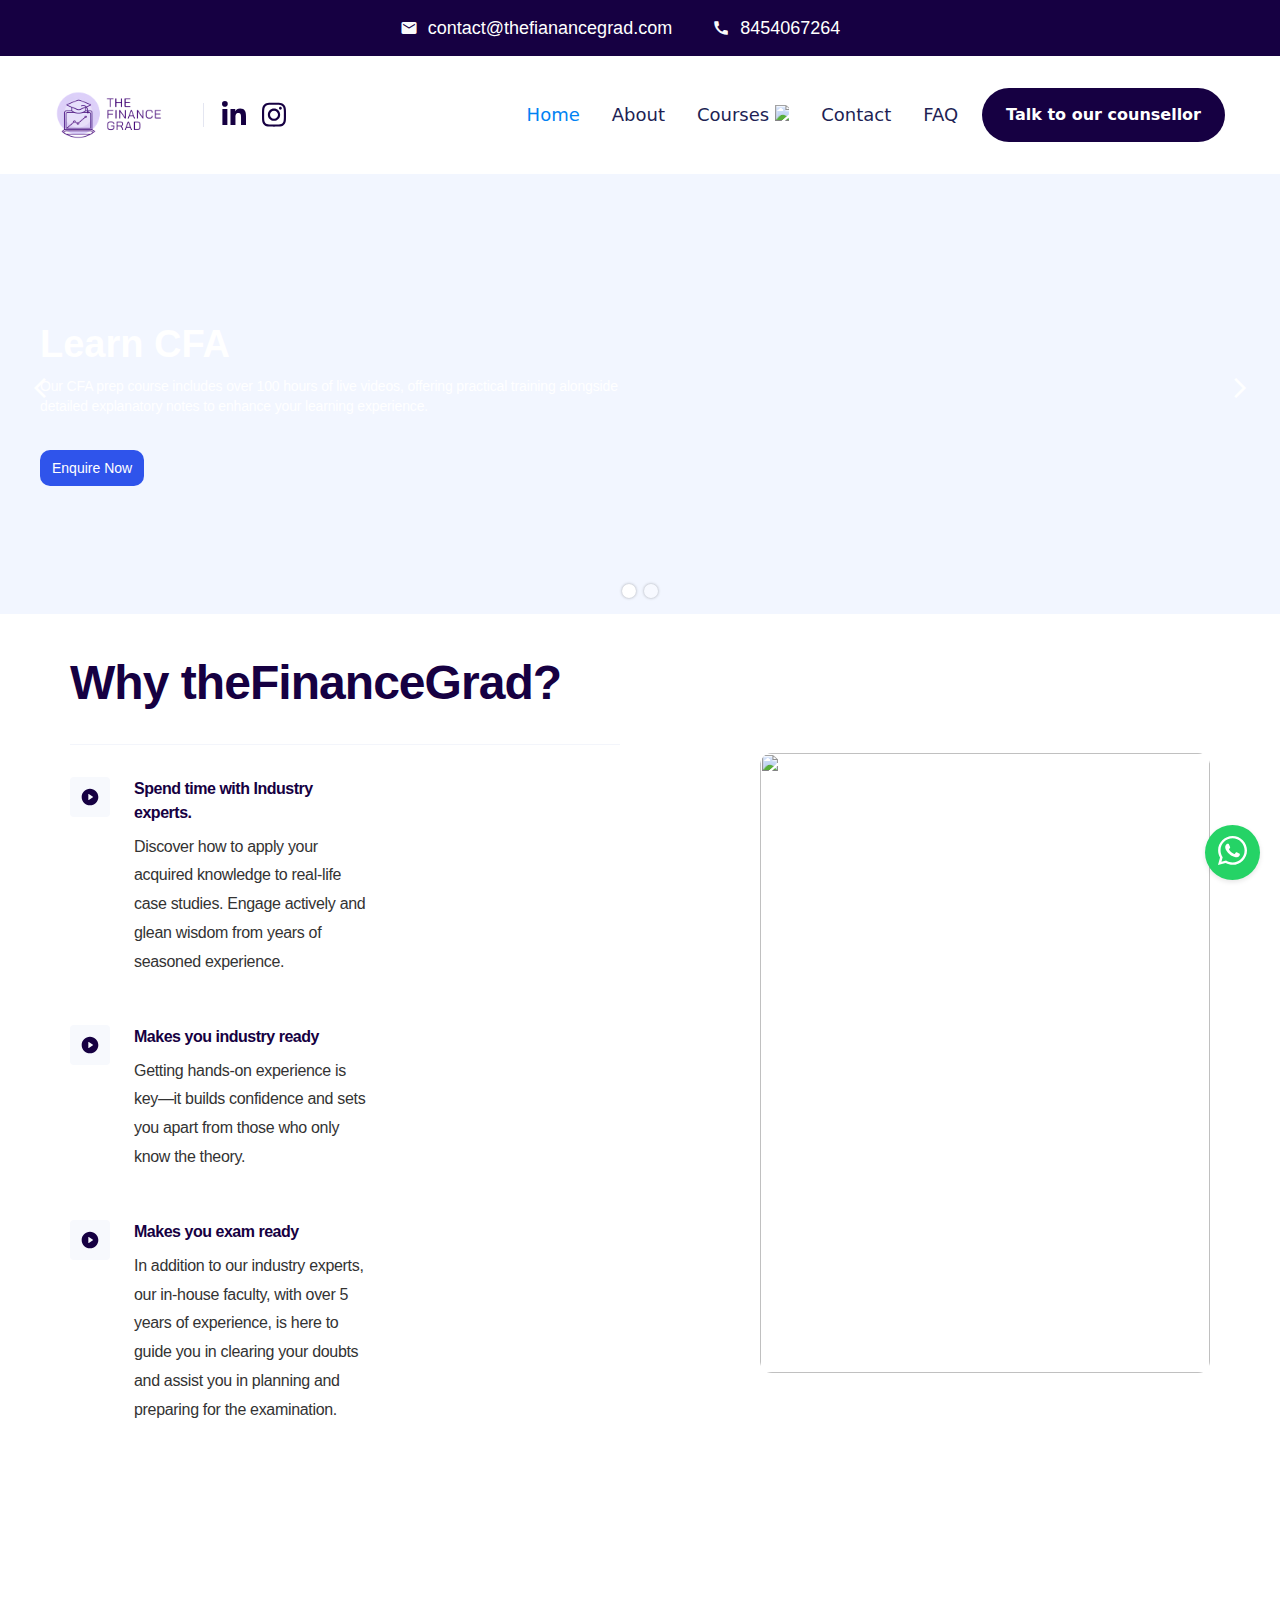
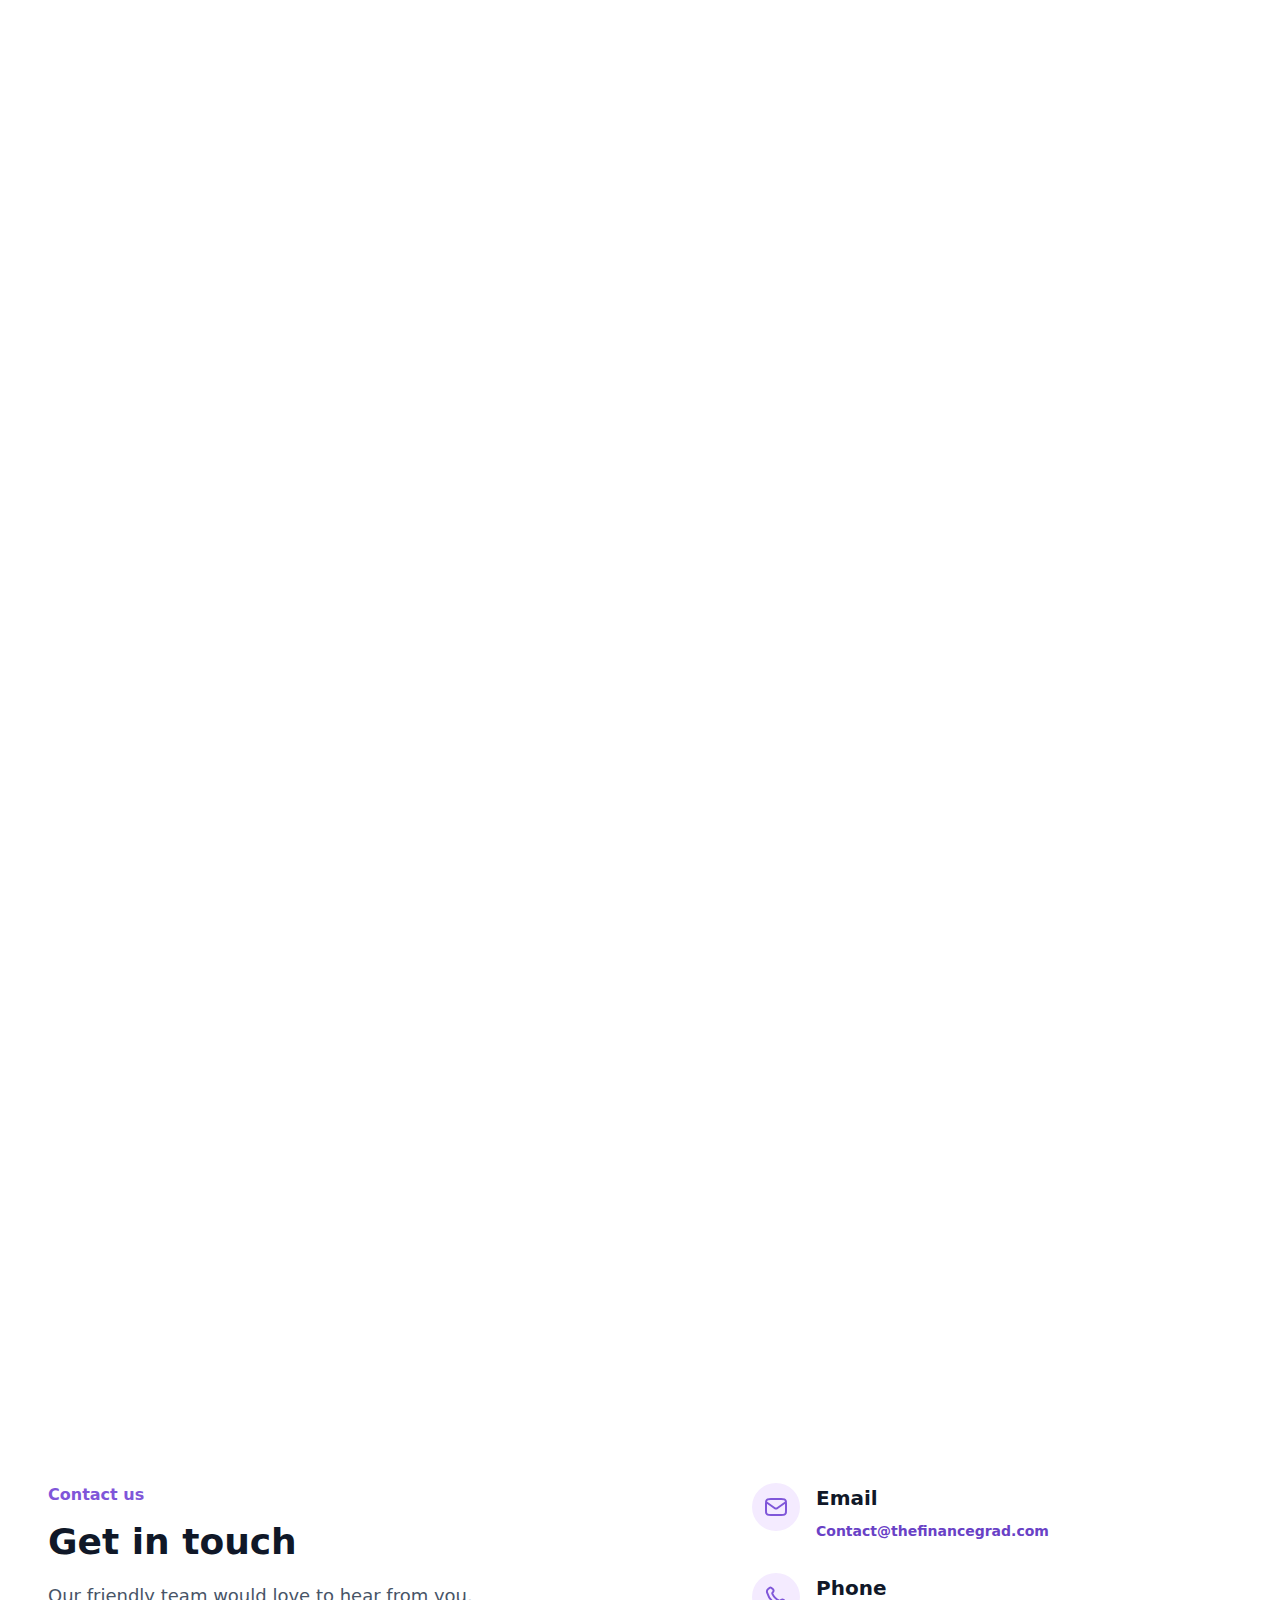
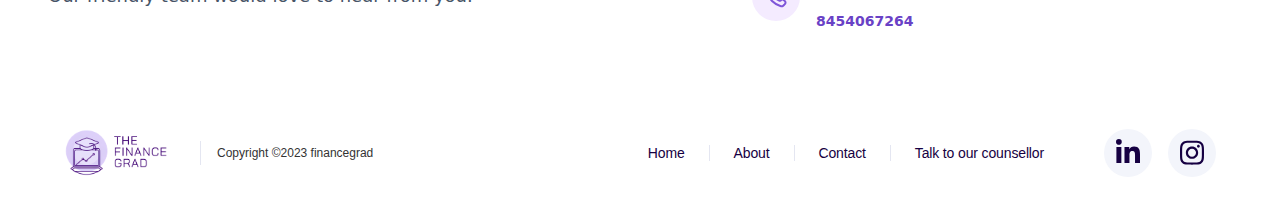
==== index.html @ 281de8dd "new changes" ====
<!DOCTYPE html>
<html
  data-wf-domain="financegrad.webflow.io"
  data-wf-page="6594ece5f7632898132adcec"
  data-wf-site="6594ece5f7632898132adce7"
>
  <head>
    <meta charset="utf-8" />
    <title>The Finance Grad</title>
    <meta
      content="Unlock financial excellence with The Finance Grad - Mumbai&#x27;s premier hub for top-notch financial education and guidance in India. Learn FRM and CFA from the best of the best."
      name="description"
    />
    <meta content="The Finance Grad" property="og:title" />
    <meta
      content="Unlock financial excellence with The Finance Grad - Mumbai&#x27;s premier hub for top-notch financial education and guidance in India. Learn FRM and CFA from the best of the best."
      property="og:description"
    />
    <meta content="The Finance Grad" property="twitter:title" />
    <meta
      content="Unlock financial excellence with The Finance Grad - Mumbai&#x27;s premier hub for top-notch financial education and guidance in India. Learn FRM and CFA from the best of the best."
      property="twitter:description"
    />
    <meta property="og:type" content="website" />
    <meta content="summary_large_image" name="twitter:card" />
    <meta content="width=device-width, initial-scale=1" name="viewport" />
    <meta content="Webflow" name="generator" />
    <link
      href="index_style.css"
      rel="stylesheet"
      type="text/css"
    />
    <style>
      @media (min-width: 992px) {
        html.w-mod-js:not(.w-mod-ix)
          [data-w-id="f9574810-63c2-7234-6461-7b31e3ed26e0"] {
          -webkit-transform: translate3d(0, 0, 0) scale3d(1, 1, 1) rotateX(0)
            rotateY(0) rotateZ(0deg) skew(0, 0);
          -moz-transform: translate3d(0, 0, 0) scale3d(1, 1, 1) rotateX(0)
            rotateY(0) rotateZ(0deg) skew(0, 0);
          -ms-transform: translate3d(0, 0, 0) scale3d(1, 1, 1) rotateX(0)
            rotateY(0) rotateZ(0deg) skew(0, 0);
          transform: translate3d(0, 0, 0) scale3d(1, 1, 1) rotateX(0) rotateY(0)
            rotateZ(0deg) skew(0, 0);
        }
        html.w-mod-js:not(.w-mod-ix)
          [data-w-id="f9574810-63c2-7234-6461-7b31e3ed26e2"] {
          height: 0px;
          opacity: 0;
        }
      }
    </style>
    <link href="https://fonts.googleapis.com" rel="preconnect" />
    <link
      href="https://fonts.gstatic.com"
      rel="preconnect"
      crossorigin="anonymous"
    />
    <script
      src="https://ajax.googleapis.com/ajax/libs/webfont/1.6.26/webfont.js"
      type="text/javascript"
    ></script>
    <script type="text/javascript">
      WebFont.load({
        google: {
          families: [
            "Montserrat:100,100italic,200,200italic,300,300italic,400,400italic,500,500italic,600,600italic,700,700italic,800,800italic,900,900italic",
          ],
        },
      });
    </script>
    <script type="text/javascript">
      !(function (o, c) {
        var n = c.documentElement,
          t = " w-mod-";
        (n.className += t + "js"),
          ("ontouchstart" in o ||
            (o.DocumentTouch && c instanceof DocumentTouch)) &&
            (n.className += t + "touch");
      })(window, document);
    </script>
    <link
      href="icons/title-bar.png"
      rel="shortcut icon"
      type="image/x-icon"
    />
    <link
      href="icons/title-bar.png"
      rel="apple-touch-icon"
    />
  </head>
  <body>
    <div class="f-banner">
      <div class="f-banner-container-center">
        <a
          href="mailto:contact@thefianancegrad.com"
          class="brix---link-wrapper-color-primary w-inline-block"
          ><div class="text-block">email</div>
          <div class="brix---link-text">contact@thefianancegrad.com</div></a
        ><a
          href="tel:8454067264"
          class="brix---link-wrapper-color-primary w-inline-block"
          ><div class="text-block">call</div>
          <div class="brix---link-text">8454067264</div></a
        >
      </div>
    </div>
    <div
      data-w-id="f9574810-63c2-7234-6461-7b31e3ed26cd"
      data-animation="default"
      data-collapse="medium"
      data-duration="400"
      data-easing="ease"
      data-easing2="ease"
      role="banner"
      class="brix---header-wrapper-3 w-nav"
    >
      <div class="brix---container-default-6 w-container">
        <div class="brix---header-content-wrapper-3">
          <div class="f-navigation-link-wrapper-5">
            <a href="#" class="f-navigation-logo-link-6 w-inline-block"
              ><img
                src="finance_grad_icon.png"
                loading="lazy"
                width="124"
                alt=""
                class="f-logo-5"
            /></a>
            <div class="f-navigation-socials-wrapper-4">
              <a href="https://www.linkedin.com/company/thefinancegrad/" target="_blank" class="f-navigation-social-link-4 w-inline-block"
                ><div class="f-icon-regular-6 w-embed">
                  <svg xmlns="http://www.w3.org/2000/svg" viewBox="0 0 448 512" class="icon">
                    <path d="M100.3 448H7.4V148.9h92.9zM53.8 108.1C24.1 108.1 0 83.5 0 53.8a53.8 53.8 0 0 1 107.6 0c0 29.7-24.1 54.3-53.8 54.3zM447.9 448h-92.7V302.4c0-34.7-.7-79.2-48.3-79.2-48.3 0-55.7 37.7-55.7 76.7V448h-92.8V148.9h89.1v40.8h1.3c12.4-23.5 42.7-48.3 87.9-48.3 94 0 111.3 61.9 111.3 142.3V448z" fill="currentColor" />
                  
                    <defs>
                      <clipPath id="clip0_101_10965">
                        <rect width="24" height="24" fill="white" />
                      </clipPath>
                    </defs>
                  </svg>
                
                
                </div></a
              ><a href="#" class="f-navigation-social-link-4 w-inline-block"
                ><div class="f-icon-regular-6 w-embed">
                  <svg xmlns="http://www.w3.org/2000/svg" viewBox="0 0 448 512" class="icon">
                    <path d="M224.1 141c-63.6 0-114.9 51.3-114.9 114.9s51.3 114.9 114.9 114.9S339 319.5 339 255.9 287.7 141 224.1 141zm0 189.6c-41.1 0-74.7-33.5-74.7-74.7s33.5-74.7 74.7-74.7 74.7 33.5 74.7 74.7-33.6 74.7-74.7 74.7zm146.4-194.3c0 14.9-12 26.8-26.8 26.8-14.9 0-26.8-12-26.8-26.8s12-26.8 26.8-26.8 26.8 12 26.8 26.8zm76.1 27.2c-1.7-35.9-9.9-67.7-36.2-93.9-26.2-26.2-58-34.4-93.9-36.2-37-2.1-147.9-2.1-184.9 0-35.8 1.7-67.6 9.9-93.9 36.1s-34.4 58-36.2 93.9c-2.1 37-2.1 147.9 0 184.9 1.7 35.9 9.9 67.7 36.2 93.9s58 34.4 93.9 36.2c37 2.1 147.9 2.1 184.9 0 35.9-1.7 67.7-9.9 93.9-36.2 26.2-26.2 34.4-58 36.2-93.9 2.1-37 2.1-147.8 0-184.8zM398.8 388c-7.8 19.6-22.9 34.7-42.6 42.6-29.5 11.7-99.5 9-132.1 9s-102.7 2.6-132.1-9c-19.6-7.8-34.7-22.9-42.6-42.6-11.7-29.5-9-99.5-9-132.1s-2.6-102.7 9-132.1c7.8-19.6 22.9-34.7 42.6-42.6 29.5-11.7 99.5-9 132.1-9s102.7-2.6 132.1 9c19.6 7.8 34.7 22.9 42.6 42.6 11.7 29.5 9 99.5 9 132.1s2.7 102.7-9 132.1z" fill="currentColor"/>
                    <defs>
                      <clipPath id="clip0_101_10965">
                        <rect width="24" height="24" fill="white" />
                      </clipPath>
                    </defs>
                 
                  </svg>
                
                
                </div></a
              >
            </div>
          </div>
          <div class="brix---header-right-col-3">
            <nav
              role="navigation"
              class="brix---header-menu-wrapper-3 w-nav-menu"
            >
              <ul role="list" class="brix---header-nav-menu-list-3">
                <li class="brix---header-nav-list-item-3">
                  <a href="#home" class="brix---header-nav-link-3 w-nav-link"
                    >Home</a
                  >
                </li>
                <li class="brix---header-nav-list-item-3">
                  <a href="#about" class="brix---header-nav-link-3 w-nav-link"
                    >About</a
                  >
                </li>
                <li class="brix---header-nav-list-item-3">
                  <div
                    data-hover="true"
                    data-delay="0"
                    data-w-id="f9574810-63c2-7234-6461-7b31e3ed26dc"
                    class="brix---dropdown-wrapper-3 w-dropdown"
                  >
                    <div class="brix---dropdown-toggle-3 w-dropdown-toggle">
                      <div>Courses</div>
                      <img
                        src="https://assets-global.website-files.com/6594ece5f7632898132adce7/6597a005c0fdf07e5fcf5ba0_line-rounded-chevron-down-black-brix-templates.svg"
                        alt="Icon Rounded Chevron Dark - BRIX Templates"
                        style="
                          -webkit-transform: translate3d(0, 0, 0)
                            scale3d(1, 1, 1) rotateX(0) rotateY(0) rotateZ(0deg)
                            skew(0, 0);
                          -moz-transform: translate3d(0, 0, 0) scale3d(1, 1, 1)
                            rotateX(0) rotateY(0) rotateZ(0deg) skew(0, 0);
                          -ms-transform: translate3d(0, 0, 0) scale3d(1, 1, 1)
                            rotateX(0) rotateY(0) rotateZ(0deg) skew(0, 0);
                          transform: translate3d(0, 0, 0) scale3d(1, 1, 1)
                            rotateX(0) rotateY(0) rotateZ(0deg) skew(0, 0);
                        "
                        data-w-id="f9574810-63c2-7234-6461-7b31e3ed26e0"
                        class="brix---dropdown-chevron-3"
                      />
                    </div>
                    <nav
                      class="brix---dropdown-column-wrapper-3 w-dropdown-list"
                    >
                      <div
                        data-w-id="f9574810-63c2-7234-6461-7b31e3ed26e2"
                        style="
                          display: none;
                          height: 0px;
                          opacity: 0;
                          -webkit-transform: translate3d(null, 10px, 0)
                            scale3d(1, 1, 1) rotateX(0) rotateY(0) rotateZ(0)
                            skew(0, 0);
                          -moz-transform: translate3d(null, 10px, 0)
                            scale3d(1, 1, 1) rotateX(0) rotateY(0) rotateZ(0)
                            skew(0, 0);
                          -ms-transform: translate3d(null, 10px, 0)
                            scale3d(1, 1, 1) rotateX(0) rotateY(0) rotateZ(0)
                            skew(0, 0);
                          transform: translate3d(null, 10px, 0) scale3d(1, 1, 1)
                            rotateX(0) rotateY(0) rotateZ(0) skew(0, 0);
                        "
                        class="brix---dropdown-card-3"
                      >
                        <div class="brix---dropdown-pd-3">
                          <div
                            class="w-layout-grid brix---dropdown-links-grid-3"
                          >
                            <a
                              href="cfa.html"
                              class="brix---dropdown-link-3 w-dropdown-link"
                              >CFA</a
                            ><a
                              href="frm.html"
                              class="brix---dropdown-link-3 w-dropdown-link"
                              >FRM</a
                            >
                          </div>
                        </div>
                      </div>
                    </nav>
                  </div>
                </li>
     
                <li class="brix---header-nav-list-item-3">
                  <a href="#contact" class="brix---header-nav-link-3 w-nav-link"
                    >Contact</a
                  >
                </li>
                <li class="brix---header-nav-list-item-3">
                  <a href="#faq" class="brix---header-nav-link-3 w-nav-link"
                    >FAQ</a
                  >
                </li>
                <li class="brix---header-nav-list-item-show-in-mbl-3">
                  <a href="#" class="brix---btn-primary-small-4 w-button"
                    >Talk to our counsellor</a
                  >
                </li>
              </ul>
            </nav>
            <div class="brix---hamburger-menu-wrapper-3 w-nav-button">
              <div
                style="
                  -webkit-transform: translate3d(0, 0px, 0) scale3d(1, 1, 1)
                    rotateX(0) rotateY(0) rotateZ(0deg) skew(0, 0);
                  -moz-transform: translate3d(0, 0px, 0) scale3d(1, 1, 1)
                    rotateX(0) rotateY(0) rotateZ(0deg) skew(0, 0);
                  -ms-transform: translate3d(0, 0px, 0) scale3d(1, 1, 1)
                    rotateX(0) rotateY(0) rotateZ(0deg) skew(0, 0);
                  transform: translate3d(0, 0px, 0) scale3d(1, 1, 1) rotateX(0)
                    rotateY(0) rotateZ(0deg) skew(0, 0);
                "
                class="brix---hamburger-menu-bar-top-3"
              ></div>
              <div
                style="
                  -webkit-transform: translate3d(0, 0px, 0) scale3d(1, 1, 1)
                    rotateX(0) rotateY(0) rotateZ(0deg) skew(0, 0);
                  -moz-transform: translate3d(0, 0px, 0) scale3d(1, 1, 1)
                    rotateX(0) rotateY(0) rotateZ(0deg) skew(0, 0);
                  -ms-transform: translate3d(0, 0px, 0) scale3d(1, 1, 1)
                    rotateX(0) rotateY(0) rotateZ(0deg) skew(0, 0);
                  transform: translate3d(0, 0px, 0) scale3d(1, 1, 1) rotateX(0)
                    rotateY(0) rotateZ(0deg) skew(0, 0);
                "
                class="brix---hamburger-menu-bar-bottom-3"
              ></div>
            </div>
            <div class="brix---btn-header-hidden-on-mbl-3">
              <a href="#" class="brix---btn-primary-small-4 w-button"
                >Talk to our counsellor</a
              >
            </div>
          </div>
        </div>
      </div>
    </div>
    <div>
      <div
        data-delay="4000"
        data-animation="slide"
        class="sysf-slider w-slider"
        data-autoplay="false"
        data-easing="ease"
        data-hide-arrows="false"
        data-disable-swipe="false"
        data-autoplay-limit="0"
        data-nav-spacing="4"
        data-duration="500"
        data-infinite="true"
      id="home">
        <div class="w-slider-mask">
          <div class="sysf-slide-1 w-slide">
            <div class="sysf-container">
              <div class="sysf-wrapper-l">
                <div class="w-layout-grid sysf-feature-grid">
                  <div>
                    <h1 class="tt">
                   Learn CFA
                    </h1>
                    <p class="sysf-body-text sysf-m">
                      Our CFA prep course includes over 100 hours of live videos, offering practical training alongside detailed explanatory notes to enhance your learning experience.
                    </p>
                    <div class="sysf-ctas-wrapper">
                      <a href="#" class="sysf-button sysf-medium w-inline-block"
                        ><div class="sysf-button-text">Enquire Now</div></a
                      >
                    </div>
                  </div>
                </div>
              </div>
            </div>
          </div>
          <div class="sysf-slide-2 w-slide">
            <div class="sysf-container">
              <div class="sysf-wrapper-l">
                <div class="w-layout-grid sysf-feature-grid">
                  <div>
                    <h1 class="tt">
                    Learn FRM
                    </h1>
                    <p class="sysf-body-text sysf-m">
                      Our FRM prep course features 100+ hours of live videos, providing application-based training complemented by detailed notes for an enriched learning experience
                    </p>
                    <div class="sysf-ctas-wrapper">
                      <a href="#" class="sysf-button sysf-medium w-inline-block"
                        ><div class="sysf-button-text">Enquire Now</div></a
                      >
                    </div>
                  </div>
                </div>
              </div>
            </div>
          </div>
          <!-- <div class="sysf-slide-3 w-slide">
            <div class="sysf-container">
              <div class="sysf-wrapper-l">
                <div class="w-layout-grid sysf-feature-grid">
                  <div>
                    <h1 class="tt">
                    Learn CFP
                    </h1>
                    <p class="sysf-body-text sysf-m">
                      Our CFP prep course features 100+ hours of live videos, providing application-based training complemented by detailed notes for an enriched learning experience
                    </p>
                    <div class="sysf-ctas-wrapper">
                      <a href="#" class="sysf-button sysf-medium w-inline-block"
                        ><div class="sysf-button-text">Enquire Now</div></a
                      >
                    </div>
                  </div>
                </div>
              </div>
            </div>
          </div> -->
        </div>
        <div class="sysf-left-arrow w-slider-arrow-left">
          <div class="material-icons sysf-feature-icon-small sysf-slider-icon">
            arrow_back_ios_new
          </div>
        </div>
        <div class="sysf-right-arrow w-slider-arrow-right">
          <div class="material-icons sysf-feature-icon-small sysf-slider-icon">
            arrow_forward_ios
          </div>
        </div>
        <div class="w-slider-nav w-shadow w-round"></div>
      </div>
    </div>

    <div class="f-section-large-3" id="about">
      <div class="f-container-regular-4">
        <div class="w-layout-grid f-grid-two-column-2">
          <div>
            <div class="f-margin-bottom-76">
              <h3 class="f-h3-heading-4">Why theFinanceGrad?</h3>
            </div>
         
            <div class="f-content-divider"></div>
            <div class="f-content-list-wrapper-small">
              <div class="f-content-list-item-large">
                <div class="f-content-icon-square">
                  <div class="f-icon-regular-6 w-embed">
                    <svg
                    xmlns="http://www.w3.org/2000/svg"
                    width="24"
                    height="24"
                    viewBox="0 0 24 24"
                    fill="none"
                  >
                    <path
                      d="M11.9993 20.3332C7.39685 20.3332 3.66602 16.6023 3.66602 11.9998C3.66602 7.39734 7.39685 3.6665 11.9993 3.6665C16.6018 3.6665 20.3327 7.39734 20.3327 11.9998C20.3327 16.6023 16.6018 20.3332 11.9993 20.3332ZM10.851 9.01234C10.8009 8.97888 10.7426 8.95964 10.6824 8.95669C10.6221 8.95373 10.5622 8.96716 10.5091 8.99556C10.4559 9.02395 10.4114 9.06623 10.3803 9.11791C10.3493 9.16958 10.3328 9.22871 10.3327 9.289V14.7107C10.3328 14.771 10.3493 14.8301 10.3803 14.8818C10.4114 14.9334 10.4559 14.9757 10.5091 15.0041C10.5622 15.0325 10.6221 15.0459 10.6824 15.043C10.7426 15.04 10.8009 15.0208 10.851 14.9873L14.9169 12.2773C14.9626 12.2469 15.0001 12.2057 15.026 12.1572C15.0519 12.1088 15.0655 12.0548 15.0655 11.9998C15.0655 11.9449 15.0519 11.8908 15.026 11.8424C15.0001 11.794 14.9626 11.7528 14.9169 11.7223L10.8502 9.01234H10.851Z"
                      fill="currentColor"
                    />
                  </svg>
                  </div>
                </div>
                <div>
                  <div class="f-margin-bottom-75">
                    <div class="f-sub-heading-small">Spend time with Industry experts.</div>
                  </div>
                  <p class="f-paragraph-regular-4">
                    Discover how to apply your acquired knowledge to real-life case studies. Engage actively and glean wisdom from years of seasoned experience.

                  </p>
                </div>
              </div>
              <div class="f-content-list-item-large">
                <div class="f-content-icon-square">
                  <div class="f-icon-regular-6 w-embed">
                    <svg
                      xmlns="http://www.w3.org/2000/svg"
                      width="24"
                      height="24"
                      viewBox="0 0 24 24"
                      fill="none"
                    >
                      <path
                        d="M11.9993 20.3332C7.39685 20.3332 3.66602 16.6023 3.66602 11.9998C3.66602 7.39734 7.39685 3.6665 11.9993 3.6665C16.6018 3.6665 20.3327 7.39734 20.3327 11.9998C20.3327 16.6023 16.6018 20.3332 11.9993 20.3332ZM10.851 9.01234C10.8009 8.97888 10.7426 8.95964 10.6824 8.95669C10.6221 8.95373 10.5622 8.96716 10.5091 8.99556C10.4559 9.02395 10.4114 9.06623 10.3803 9.11791C10.3493 9.16958 10.3328 9.22871 10.3327 9.289V14.7107C10.3328 14.771 10.3493 14.8301 10.3803 14.8818C10.4114 14.9334 10.4559 14.9757 10.5091 15.0041C10.5622 15.0325 10.6221 15.0459 10.6824 15.043C10.7426 15.04 10.8009 15.0208 10.851 14.9873L14.9169 12.2773C14.9626 12.2469 15.0001 12.2057 15.026 12.1572C15.0519 12.1088 15.0655 12.0548 15.0655 11.9998C15.0655 11.9449 15.0519 11.8908 15.026 11.8424C15.0001 11.794 14.9626 11.7528 14.9169 11.7223L10.8502 9.01234H10.851Z"
                        fill="currentColor"
                      />
                    </svg>
                  </div>
                </div>
                <div>
                  <div class="f-margin-bottom-75">
                    <div class="f-sub-heading-small">Makes you industry ready</div>
                  </div>
                  <p class="f-paragraph-regular-4">
                    Getting hands-on experience is key—it builds confidence and sets you apart from those who only know the theory.

                  </p>
                </div>
              </div>
              <div class="f-content-list-item-large">
                <div class="f-content-icon-square">
                  <div class="f-icon-regular-6 w-embed">
                    <svg
                      xmlns="http://www.w3.org/2000/svg"
                      width="24"
                      height="24"
                      viewBox="0 0 24 24"
                      fill="none"
                    >
                      <path
                        d="M11.9993 20.3332C7.39685 20.3332 3.66602 16.6023 3.66602 11.9998C3.66602 7.39734 7.39685 3.6665 11.9993 3.6665C16.6018 3.6665 20.3327 7.39734 20.3327 11.9998C20.3327 16.6023 16.6018 20.3332 11.9993 20.3332ZM10.851 9.01234C10.8009 8.97888 10.7426 8.95964 10.6824 8.95669C10.6221 8.95373 10.5622 8.96716 10.5091 8.99556C10.4559 9.02395 10.4114 9.06623 10.3803 9.11791C10.3493 9.16958 10.3328 9.22871 10.3327 9.289V14.7107C10.3328 14.771 10.3493 14.8301 10.3803 14.8818C10.4114 14.9334 10.4559 14.9757 10.5091 15.0041C10.5622 15.0325 10.6221 15.0459 10.6824 15.043C10.7426 15.04 10.8009 15.0208 10.851 14.9873L14.9169 12.2773C14.9626 12.2469 15.0001 12.2057 15.026 12.1572C15.0519 12.1088 15.0655 12.0548 15.0655 11.9998C15.0655 11.9449 15.0519 11.8908 15.026 11.8424C15.0001 11.794 14.9626 11.7528 14.9169 11.7223L10.8502 9.01234H10.851Z"
                        fill="currentColor"
                      />
                    </svg>
                  </div>
                </div>
                <div>
                  <div class="f-margin-bottom-75">
                    <div class="f-sub-heading-small">Makes you exam ready 
                    </div>
                  </div>
                  <p class="f-paragraph-regular-4">
                    In addition to our industry experts, our in-house faculty, with over 5 years of experience, is here to guide you in clearing your doubts and assist you in planning and preparing for the examination.

                  </p>
                </div>
              </div>
            </div>
          </div>
          <div
            id="w-node-c25f0b42-3509-2d5d-c3c8-3f56e6ca3b20-132adcec"
            class="f-content-image-tall"
          >
            <img
              src="https://images.unsplash.com/photo-1498758536662-35b82cd15e29?q=80&w=1376&auto=format&fit=crop&ixlib=rb-4.0.3&ixid=M3wxMjA3fDB8MHxwaG90by1wYWdlfHx8fGVufDB8fHx8fA%3D%3D"
              loading="lazy"
              alt=""
              class="f-image-cover-2"
            />
          </div>
        </div>
      </div>
    </div>
    <section class="uui-section_team02">
      <div class="uui-page-padding">
        <div class="uui-container-large">
          <div class="uui-padding-vertical-xhuge">
            <div class="brix---section">
              <div class="brix---container-default w-container">
                <div class="brix---mg-bottom-48px">
                  <div
                    data-w-id="b5a93f0e-a058-018d-fd2f-020af8f85ede"
                    style="
                      -webkit-transform: translate3d(0, 10%, 0) scale3d(1, 1, 1)
                        rotateX(0) rotateY(0) rotateZ(0) skew(0, 0);
                      -moz-transform: translate3d(0, 10%, 0) scale3d(1, 1, 1)
                        rotateX(0) rotateY(0) rotateZ(0) skew(0, 0);
                      -ms-transform: translate3d(0, 10%, 0) scale3d(1, 1, 1)
                        rotateX(0) rotateY(0) rotateZ(0) skew(0, 0);
                      transform: translate3d(0, 10%, 0) scale3d(1, 1, 1)
                        rotateX(0) rotateY(0) rotateZ(0) skew(0, 0);
                      opacity: 0;
                    "
                    class="brix---inner-container-574px---center"
                  >
                    <div class="brix---text-center">
                      <div class="brix---mg-bottom-16px">
                        <div class="brix---color-neutral-802">
                          <h2 class="brix---heading-h2-size">Our Programs</h2>
                        </div>
                      </div>
                  
                    </div>
                  </div>
                </div>
                <div
                  data-w-id="b5a93f0e-a058-018d-fd2f-020af8f85ee7"
                  style="
                    -webkit-transform: translate3d(0, 10%, 0) scale3d(1, 1, 1)
                      rotateX(0) rotateY(0) rotateZ(0) skew(0, 0);
                    -moz-transform: translate3d(0, 10%, 0) scale3d(1, 1, 1)
                      rotateX(0) rotateY(0) rotateZ(0) skew(0, 0);
                    -ms-transform: translate3d(0, 10%, 0) scale3d(1, 1, 1)
                      rotateX(0) rotateY(0) rotateZ(0) skew(0, 0);
                    transform: translate3d(0, 10%, 0) scale3d(1, 1, 1)
                      rotateX(0) rotateY(0) rotateZ(0) skew(0, 0);
                    opacity: 0;
                  "
                  class="w-layout-grid brix---grid-3-columns"
                >
                  <div class="brix---card">
                    <a
                      href="#"
                      class="brix---testimonial-image-wrapper w-inline-block"
                      ><img
                        srcset="
                        https://images.unsplash.com/photo-1454165804606-c3d57bc86b40?q=80&w=2070&auto=format&fit=crop&ixlib=rb-4.0.3&ixid=M3wxMjA3fDB8MHxwaG90by1wYWdlfHx8fGVufDB8fHx8fA%3D%3D
                        "
                        alt="John Carter - Elements Webflow Library - BRIX Templates"
                        sizes="(max-width: 479px) 85vw, (max-width: 767px) 89vw, (max-width: 991px) 41vw, (max-width: 1439px) 26vw, 369.328125px"
                        src="https://assets-global.website-files.com/6594ece5f7632898132adce7/6597a3d1d27f43ed0239bec7_john-carter-team-member-brix-templates-avatar-picture.jpeg"
                        class="brix---avatar-image-link"
                      />
                      <div class="brix---badge-wrapper-top-right">
                        <div class="brix---badge-secondary-small-bold">
                          CFA LEVEL 1 &amp; 2
                        </div>
                      </div></a
                    >
                    <div class="brix---content-inside-card">
                      <a
                        href="#"
                        class="brix---text-decoration-none w-inline-block"
                        ><div class="brix---heading-h3-size-link">
                          <h3 class="brix---heading-h3-size">CFA</h3>
                        </div></a
                      >
                      <div class="brix---mg-bottom-24px">
                        <div class="brix---color-neutral-600">
                          <p class="brix---paragraph-default">
                            Our CFA prep course includes over 100 hours of live videos, offering practical training alongside detailed explanatory notes to enhance your learning experience.
                          </p>
                        </div>
                      </div>
                      <a href="#" class="f-navigation-button-2 w-inline-block"
                        ><div>Know More</div></a
                      >
                    </div>
                  </div>
                  <!-- <div class="brix---card">
                    <a
                      href="#"
                      class="brix---testimonial-image-wrapper w-inline-block"
                      ><img
                        srcset="
                        https://images.unsplash.com/photo-1612178991541-b48cc8e92a4d?q=80&w=2070&auto=format&fit=crop&ixlib=rb-4.0.3&ixid=M3wxMjA3fDB8MHxwaG90by1wYWdlfHx8fGVufDB8fHx8fA%3D%3D
                        "
                        alt="John Carter - Elements Webflow Library - BRIX Templates"
                        sizes="(max-width: 479px) 85vw, (max-width: 767px) 89vw, (max-width: 991px) 41vw, (max-width: 1439px) 26vw, 369.328125px"
                        src="https://assets-global.website-files.com/6594ece5f7632898132adce7/6597a3d1d27f43ed0239bec7_john-carter-team-member-brix-templates-avatar-picture.jpeg"
                        class="brix---avatar-image-link"
                      />
                      <div class="brix---badge-wrapper-top-right">
                        <div class="brix---badge-secondary-small-bold">CFP</div>
                      </div></a
                    >
                    <div class="brix---content-inside-card">
                      <a
                        href="#"
                        class="brix---text-decoration-none w-inline-block"
                        ><div class="brix---heading-h3-size-link">
                          <h3 class="brix---heading-h3-size">CFP</h3>
                        </div></a
                      >
                      <div class="brix---mg-bottom-24px">
                        <div class="brix---color-neutral-600">
                          <p class="brix---paragraph-default">
                            Our CFP prep course includes over 100 hours of live videos, offering practical training alongside detailed explanatory notes to enhance your learning experience.
                          </p>
                        </div>
                      </div>
                      <a href="#" class="f-navigation-button-2 w-inline-block"
                        ><div>Know More</div></a
                      >
                    </div>
                  </div> -->
                  <div class="brix---card">
                    <a
                      href="#"
                      class="brix---testimonial-image-wrapper w-inline-block"
                      ><img
                        srcset="
                        https://images.unsplash.com/photo-1592495989226-03f88104f8cc?q=80&w=1824&auto=format&fit=crop&ixlib=rb-4.0.3&ixid=M3wxMjA3fDB8MHxwaG90by1wYWdlfHx8fGVufDB8fHx8fA%3D%3D
                        "
                        alt="John Carter - Elements Webflow Library - BRIX Templates"
                        sizes="(max-width: 479px) 85vw, (max-width: 767px) 89vw, (max-width: 991px) 41vw, (max-width: 1439px) 26vw, 369.34375px"
                        src="https://assets-global.website-files.com/6594ece5f7632898132adce7/6597a3d1d27f43ed0239bec7_john-carter-team-member-brix-templates-avatar-picture.jpeg"
                        class="brix---avatar-image-link"
                      />
                      <div class="brix---badge-wrapper-top-right">
                        <div class="brix---badge-secondary-small-bold">
                          FRM LEVEL 1 & 2
                        </div>
                      </div></a
                    >
                    <div class="brix---content-inside-card">
                      <a
                        href="#"
                        class="brix---text-decoration-none w-inline-block"
                        ><div class="brix---heading-h3-size-link">
                          <h3 class="brix---heading-h3-size">FRM</h3>
                        </div></a
                      >
                      <div class="brix---mg-bottom-24px">
                        <div class="brix---color-neutral-600">
                          <p class="brix---paragraph-default">
                            Our FRM prep course features 100+ hours of live videos, providing application-based training complemented by detailed notes for an enriched learning experience
                          </p>
                        </div>
                      </div>
                      <a href="#" class="f-navigation-button-2 w-inline-block"
                        ><div>Know More</div></a
                      >
                    </div>
                  </div>
                </div>
              </div>
            </div>
          </div>
        </div>
      </div>
    </section>
    <!-- <section class="team-slider-2">
      <div class="container-2">
        <h2 class="centered-heading-2">Our Trainers</h2>
        <div
          data-delay="4000"
          data-animation="slide"
          class="team-slider-wrapper-2 w-slider"
          data-autoplay="false"
          data-easing="ease"
          data-hide-arrows="false"
          data-disable-swipe="false"
          data-autoplay-limit="0"
          data-nav-spacing="12"
          data-duration="500"
          data-infinite="true"
        >
          <div class="w-slider-mask">
            <div class="team-slide-wrapper-2 w-slide">
              <div class="team-block-2">
                <img
                  src="https://assets-global.website-files.com/6594ece5f7632898132adce7/6597a3d1d27f43ed0239bed3_matt-cannon-team-member-brix-templates-avatar-picture.jpeg"
                  loading="lazy"
                  sizes="(max-width: 479px) 94vw, (max-width: 767px) 45vw, (max-width: 991px) 43vw, (max-width: 1439px) 28vw, 282px"
                  srcset="
                    https://assets-global.website-files.com/6594ece5f7632898132adce7/6597a3d1d27f43ed0239bed3_matt-cannon-team-member-brix-templates-avatar-picture-p-500.jpeg 500w,
                    https://assets-global.website-files.com/6594ece5f7632898132adce7/6597a3d1d27f43ed0239bed3_matt-cannon-team-member-brix-templates-avatar-picture.jpeg       800w
                  "
                  alt="Matt - Elements Webflow Library - BRIX Templates"
                  class="team-member-image-two-2"
                />
                <div class="team-block-info-2">
                  <h3 class="team-member-name-two-2">Full Name</h3>
                  <p class="team-member-text-2">
                    Lorem ipsum dolor sit amet, consectetur adipiscing elit.
                  </p>
                  <a href="#" class="text-link-arrow-2 w-inline-block"
                    ><div>Read More</div>
                    <div class="arrow-embed-2 w-embed">
                      <svg
                        width="20"
                        height="20"
                        viewBox="0 0 20 20"
                        fill="none"
                        xmlns="http://www.w3.org/2000/svg"
                      >
                        <path
                          fill-rule="evenodd"
                          clip-rule="evenodd"
                          d="M11.72 15L16.3472 10.357C16.7732 9.92932 16.7732 9.23603 16.3472 8.80962L11.72 4.16667L10.1776 5.71508L12.9425 8.4889H4.16669V10.6774H12.9425L10.1776 13.4522L11.72 15Z"
                          fill="currentColor"
                        />
                      </svg></div
                  ></a>
                </div>
              </div>
            </div>
            <div class="team-slide-wrapper-2 w-slide">
              <div class="team-block-2">
                <img
                  src="https://assets-global.website-files.com/6594ece5f7632898132adce7/6597a3d1d27f43ed0239bed3_matt-cannon-team-member-brix-templates-avatar-picture.jpeg"
                  loading="lazy"
                  sizes="(max-width: 479px) 94vw, (max-width: 767px) 45vw, (max-width: 991px) 43vw, (max-width: 1439px) 28vw, 282px"
                  srcset="
                    https://assets-global.website-files.com/6594ece5f7632898132adce7/6597a3d1d27f43ed0239bed3_matt-cannon-team-member-brix-templates-avatar-picture-p-500.jpeg 500w,
                    https://assets-global.website-files.com/6594ece5f7632898132adce7/6597a3d1d27f43ed0239bed3_matt-cannon-team-member-brix-templates-avatar-picture.jpeg       800w
                  "
                  alt="Matt - Elements Webflow Library - BRIX Templates"
                  class="team-member-image-two-2"
                />
                <div class="team-block-info-2">
                  <h3 class="team-member-name-two-2">Full Name</h3>
                  <p class="team-member-text-2">
                    Lorem ipsum dolor sit amet, consectetur adipiscing elit.
                  </p>
                  <a href="#" class="text-link-arrow-2 w-inline-block"
                    ><div>Read More</div>
                    <div class="arrow-embed-2 w-embed">
                      <svg
                        width="20"
                        height="20"
                        viewBox="0 0 20 20"
                        fill="none"
                        xmlns="http://www.w3.org/2000/svg"
                      >
                        <path
                          fill-rule="evenodd"
                          clip-rule="evenodd"
                          d="M11.72 15L16.3472 10.357C16.7732 9.92932 16.7732 9.23603 16.3472 8.80962L11.72 4.16667L10.1776 5.71508L12.9425 8.4889H4.16669V10.6774H12.9425L10.1776 13.4522L11.72 15Z"
                          fill="currentColor"
                        />
                      </svg></div
                  ></a>
                </div>
              </div>
            </div>
            <div class="team-slide-wrapper-2 w-slide">
              <div class="team-block-2">
                <img
                  src="https://assets-global.website-files.com/6594ece5f7632898132adce7/6597a3d1d27f43ed0239bed3_matt-cannon-team-member-brix-templates-avatar-picture.jpeg"
                  loading="lazy"
                  sizes="(max-width: 479px) 94vw, (max-width: 767px) 45vw, (max-width: 991px) 43vw, (max-width: 1439px) 28vw, 282px"
                  srcset="
                    https://assets-global.website-files.com/6594ece5f7632898132adce7/6597a3d1d27f43ed0239bed3_matt-cannon-team-member-brix-templates-avatar-picture-p-500.jpeg 500w,
                    https://assets-global.website-files.com/6594ece5f7632898132adce7/6597a3d1d27f43ed0239bed3_matt-cannon-team-member-brix-templates-avatar-picture.jpeg       800w
                  "
                  alt="Matt - Elements Webflow Library - BRIX Templates"
                  class="team-member-image-two-2"
                />
                <div class="team-block-info-2">
                  <h3 class="team-member-name-two-2">Full Name</h3>
                  <p class="team-member-text-2">
                    Lorem ipsum dolor sit amet, consectetur adipiscing elit.
                  </p>
                  <a href="#" class="text-link-arrow-2 w-inline-block"
                    ><div>Read More</div>
                    <div class="arrow-embed-2 w-embed">
                      <svg
                        width="20"
                        height="20"
                        viewBox="0 0 20 20"
                        fill="none"
                        xmlns="http://www.w3.org/2000/svg"
                      >
                        <path
                          fill-rule="evenodd"
                          clip-rule="evenodd"
                          d="M11.72 15L16.3472 10.357C16.7732 9.92932 16.7732 9.23603 16.3472 8.80962L11.72 4.16667L10.1776 5.71508L12.9425 8.4889H4.16669V10.6774H12.9425L10.1776 13.4522L11.72 15Z"
                          fill="currentColor"
                        />
                      </svg></div
                  ></a>
                </div>
              </div>
            </div>
            <div class="team-slide-wrapper-2 w-slide">
              <div class="team-block-2">
                <img
                  src="https://assets-global.website-files.com/6594ece5f7632898132adce7/6597a3d1d27f43ed0239bed3_matt-cannon-team-member-brix-templates-avatar-picture.jpeg"
                  loading="lazy"
                  sizes="(max-width: 479px) 94vw, (max-width: 767px) 45vw, (max-width: 991px) 43vw, (max-width: 1439px) 28vw, 282px"
                  srcset="
                    https://assets-global.website-files.com/6594ece5f7632898132adce7/6597a3d1d27f43ed0239bed3_matt-cannon-team-member-brix-templates-avatar-picture-p-500.jpeg 500w,
                    https://assets-global.website-files.com/6594ece5f7632898132adce7/6597a3d1d27f43ed0239bed3_matt-cannon-team-member-brix-templates-avatar-picture.jpeg       800w
                  "
                  alt="Matt - Elements Webflow Library - BRIX Templates"
                  class="team-member-image-two-2"
                />
                <div class="team-block-info-2">
                  <h3 class="team-member-name-two-2">Full Name</h3>
                  <p class="team-member-text-2">
                    Lorem ipsum dolor sit amet, consectetur adipiscing elit.
                  </p>
                  <a href="#" class="text-link-arrow-2 w-inline-block"
                    ><div>Read More</div>
                    <div class="arrow-embed-2 w-embed">
                      <svg
                        width="20"
                        height="20"
                        viewBox="0 0 20 20"
                        fill="none"
                        xmlns="http://www.w3.org/2000/svg"
                      >
                        <path
                          fill-rule="evenodd"
                          clip-rule="evenodd"
                          d="M11.72 15L16.3472 10.357C16.7732 9.92932 16.7732 9.23603 16.3472 8.80962L11.72 4.16667L10.1776 5.71508L12.9425 8.4889H4.16669V10.6774H12.9425L10.1776 13.4522L11.72 15Z"
                          fill="currentColor"
                        />
                      </svg></div
                  ></a>
                </div>
              </div>
            </div>
            <div class="team-slide-wrapper-2 w-slide">
              <div class="team-block-2">
                <img
                  src="https://assets-global.website-files.com/6594ece5f7632898132adce7/6597a3d1d27f43ed0239bed3_matt-cannon-team-member-brix-templates-avatar-picture.jpeg"
                  loading="lazy"
                  sizes="(max-width: 479px) 94vw, (max-width: 767px) 45vw, (max-width: 991px) 43vw, (max-width: 1439px) 28vw, 282px"
                  srcset="
                    https://assets-global.website-files.com/6594ece5f7632898132adce7/6597a3d1d27f43ed0239bed3_matt-cannon-team-member-brix-templates-avatar-picture-p-500.jpeg 500w,
                    https://assets-global.website-files.com/6594ece5f7632898132adce7/6597a3d1d27f43ed0239bed3_matt-cannon-team-member-brix-templates-avatar-picture.jpeg       800w
                  "
                  alt="Matt - Elements Webflow Library - BRIX Templates"
                  class="team-member-image-two-2"
                />
                <div class="team-block-info-2">
                  <h3 class="team-member-name-two-2">Full Name</h3>
                  <p class="team-member-text-2">
                    Lorem ipsum dolor sit amet, consectetur adipiscing elit.
                  </p>
                  <a href="#" class="text-link-arrow-2 w-inline-block"
                    ><div>Read More</div>
                    <div class="arrow-embed-2 w-embed">
                      <svg
                        width="20"
                        height="20"
                        viewBox="0 0 20 20"
                        fill="none"
                        xmlns="http://www.w3.org/2000/svg"
                      >
                        <path
                          fill-rule="evenodd"
                          clip-rule="evenodd"
                          d="M11.72 15L16.3472 10.357C16.7732 9.92932 16.7732 9.23603 16.3472 8.80962L11.72 4.16667L10.1776 5.71508L12.9425 8.4889H4.16669V10.6774H12.9425L10.1776 13.4522L11.72 15Z"
                          fill="currentColor"
                        />
                      </svg></div
                  ></a>
                </div>
              </div>
            </div>
            <div class="team-slide-wrapper-2 w-slide">
              <div class="team-block-2">
                <img
                  src="https://assets-global.website-files.com/6594ece5f7632898132adce7/6597a3d1d27f43ed0239bed3_matt-cannon-team-member-brix-templates-avatar-picture.jpeg"
                  loading="lazy"
                  sizes="(max-width: 479px) 94vw, (max-width: 767px) 45vw, (max-width: 991px) 43vw, (max-width: 1439px) 28vw, 282px"
                  srcset="
                    https://assets-global.website-files.com/6594ece5f7632898132adce7/6597a3d1d27f43ed0239bed3_matt-cannon-team-member-brix-templates-avatar-picture-p-500.jpeg 500w,
                    https://assets-global.website-files.com/6594ece5f7632898132adce7/6597a3d1d27f43ed0239bed3_matt-cannon-team-member-brix-templates-avatar-picture.jpeg       800w
                  "
                  alt="Matt - Elements Webflow Library - BRIX Templates"
                  class="team-member-image-two-2"
                />
                <div class="team-block-info-2">
                  <h3 class="team-member-name-two-2">Full Name</h3>
                  <p class="team-member-text-2">
                    Lorem ipsum dolor sit amet, consectetur adipiscing elit.
                  </p>
                  <a href="#" class="text-link-arrow-2 w-inline-block"
                    ><div>Read More</div>
                    <div class="arrow-embed-2 w-embed">
                      <svg
                        width="20"
                        height="20"
                        viewBox="0 0 20 20"
                        fill="none"
                        xmlns="http://www.w3.org/2000/svg"
                      >
                        <path
                          fill-rule="evenodd"
                          clip-rule="evenodd"
                          d="M11.72 15L16.3472 10.357C16.7732 9.92932 16.7732 9.23603 16.3472 8.80962L11.72 4.16667L10.1776 5.71508L12.9425 8.4889H4.16669V10.6774H12.9425L10.1776 13.4522L11.72 15Z"
                          fill="currentColor"
                        />
                      </svg></div
                  ></a>
                </div>
              </div>
            </div>
          </div>
          <div class="team-slider-arrow-2 w-slider-arrow-left">
            <div class="w-icon-slider-left"></div>
          </div>
          <div class="team-slider-arrow-2 w-slider-arrow-right">
            <div class="w-icon-slider-right"></div>
          </div>
          <div
            class="team-slider-nav-2 w-slider-nav w-slider-nav-invert w-round"
          ></div>
        </div>
      </div>
    </section> -->
    <div class="brix---section" id="faq">
      <div class="brix---container-default w-container">
        <div class="brix---mg-bottom-48px">
          <div
            data-w-id="1140fd8f-0ecc-f504-e992-1a804a51f8bb"
            class="brix---inner-container-574px---center"
          >
            <div class="brix---text-center">
              <div class="brix---mg-bottom-16px">
                <div class="brix---color-neutral-800">
                  <h2 class="brix---heading-h2-size">
                    Frequently Asked Questions
                  </h2>
                </div>
              </div>
            </div>
          </div>
        </div>
        <div
          data-w-id="1140fd8f-0ecc-f504-e992-1a804a51f8c4"
          class="w-layout-grid brix---grid-2-columns-stats-v4"
        >
          <div class="w-layout-grid brix---grid-1-column-gap-row-24px">
            <div
              data-w-id="1140fd8f-0ecc-f504-e992-1a804a51f8c6"
              class="brix---accordion-item-wrapper-v4"
            >
              <div class="brix---accordion-content-wrapper">
                <div class="brix---accordion-header">
                  <div class="brix---color-neutral-800">
                    <h3 class="brix---accordion-title">What is FRM Course?</h3>
                  </div>
                </div>
                <div class="brix---acordion-body">
                  <div class="brix---accordion-spacer"></div>
                  <div class="brix---color-neutral-600">
                    <div class="brix---paragraph-default">
                      <p class="brix---mg-bottom-0">
                        The FRM (Financial Risk Manager) course is a
                        professional certification offered by the US-based
                        Global Association of Risk Professionals (GARP). It
                        equips individuals with expertise in managing financial
                        risks. The topics covered in the course include:<br />Market
                        risk<br />Credit risk<br />Operational risk<br />The FRM
                        exams consist of 2 parts having a total of 10 sections.
                        Owing to the diverse topics covered and the
                        international orientation of the course it is highly
                        regarded in the finance industry across the globe,
                        particularly for roles involving risk management.
                      </p>
                    </div>
                  </div>
                </div>
              </div>
              <div class="brix---accordion-icon-wrapper">
                <img
                  src="https://assets-global.website-files.com/6594ece5f7632898132adce7/6597a0e954beab5b4feb85e1_chevron-right-icon-elements-brix-templates.svg"
                  alt="Icon - Elements Webflow Library - BRIX Templates"
                  class="brix---accordion-arrow-icon"
                />
              </div>
            </div>
            <div
              data-w-id="1140fd8f-0ecc-f504-e992-1a804a51f8d4"
              class="brix---accordion-item-wrapper-v4"
            >
              <div class="brix---accordion-content-wrapper">
                <div class="brix---accordion-header">
                  <div class="brix---color-neutral-800">
                    <h3 class="brix---accordion-title">
                      Is FRM better than CFA?
                    </h3>
                  </div>
                </div>
                <div class="brix---acordion-body">
                  <div class="brix---accordion-spacer"></div>
                  <div class="brix---color-neutral-600">
                    <div class="brix---paragraph-default">
                      <p class="brix---mg-bottom-0">
                        The roles of a CFA (Chartered Financial Analyst) and FRM
                        (Financial Risk Manager) are different. CFA is a
                        backward-looking profession that analyzes past
                        performance, forecasts future performance, and advises
                        on investment opportunities. FRM plays an active role in
                        identifying, quantifying, and mitigating the risks faced
                        by a business. In a nutshell, the CFA is more
                        comprehensive and suitable for a broader range of
                        finance roles while FRM is a specialist in risk
                        management.
                      </p>
                    </div>
                  </div>
                </div>
              </div>
              <div class="brix---accordion-icon-wrapper">
                <img
                  src="https://assets-global.website-files.com/6594ece5f7632898132adce7/6597a0e954beab5b4feb85e1_chevron-right-icon-elements-brix-templates.svg"
                  alt="Icon - Elements Webflow Library - BRIX Templates"
                  class="brix---accordion-arrow-icon"
                />
              </div>
            </div>
            <div
              data-w-id="1140fd8f-0ecc-f504-e992-1a804a51f8e2"
              class="brix---accordion-item-wrapper-v4"
            >
              <div class="brix---accordion-content-wrapper">
                <div class="brix---accordion-header">
                  <div class="brix---color-neutral-800">
                    <h3 class="brix---accordion-title">
                      What is the FRM exam duration?
                    </h3>
                  </div>
                </div>
                <div class="brix---acordion-body">
                  <div class="brix---accordion-spacer"></div>
                  <div class="brix---color-neutral-600">
                    <div class="brix---paragraph-default">
                      <p class="brix---mg-bottom-0">
                        There is no restriction on when and how you take the FRM
                        exams. But once you apply for the FRM part 1, you need
                        to clear both levels within 4 years from the
                        registration date. The best part about the FRM course is
                        that you can pace your preparations as per your comfort.
                        Typically, candidates take several months to prepare for
                        each part of the FRM exam. The exams are held twice a
                        year, and candidates can choose to take both parts on
                        the same day or in separate sittings.
                      </p>
                    </div>
                  </div>
                </div>
              </div>
              <div class="brix---accordion-icon-wrapper">
                <img
                  src="https://assets-global.website-files.com/6594ece5f7632898132adce7/6597a0e954beab5b4feb85e1_chevron-right-icon-elements-brix-templates.svg"
                  alt="Icon - Elements Webflow Library - BRIX Templates"
                  class="brix---accordion-arrow-icon"
                />
              </div>
            </div>
            <div
              data-w-id="18552f33-e214-10dc-8b02-122cfff4f0e8"
              class="brix---accordion-item-wrapper-v4"
            >
              <div class="brix---accordion-content-wrapper">
                <div class="brix---accordion-header">
                  <div class="brix---color-neutral-800">
                    <h3 class="brix---accordion-title">
                      How many hours I need to dedicate for FRM exam ?
                    </h3>
                  </div>
                </div>
                <div class="brix---acordion-body">
                  <div class="brix---accordion-spacer"></div>
                  <div class="brix---color-neutral-600">
                    <div class="brix---paragraph-default">
                      <p class="brix---mg-bottom-0">
                        The preparation time for the FRM (Financial Risk
                        Manager) exam varies based on individual factors like
                        prior knowledge, study habits, and experience. GARP
                        suggests allocating around 200-240 hours per exam part.
                        The test covers diverse topics like quantitative
                        analysis, risk modeling, market risk, and more, so ample
                        time for study materials review and practice exams is
                        crucial for success.
                      </p>
                    </div>
                  </div>
                </div>
              </div>
              <div class="brix---accordion-icon-wrapper">
                <img
                  src="https://assets-global.website-files.com/6594ece5f7632898132adce7/6597a0e954beab5b4feb85e1_chevron-right-icon-elements-brix-templates.svg"
                  alt="Icon - Elements Webflow Library - BRIX Templates"
                  class="brix---accordion-arrow-icon"
                />
              </div>
            </div>
          </div>
          <div class="w-layout-grid brix---grid-1-column-gap-row-24px">
            <div
              data-w-id="1140fd8f-0ecc-f504-e992-1a804a51f8f1"
              class="brix---accordion-item-wrapper-v4"
            >
              <div class="brix---accordion-content-wrapper">
                <div class="brix---accordion-header">
                  <div class="brix---color-neutral-800">
                    <h3 class="brix---accordion-title">
                      Who is eligible for FRM Course
                    </h3>
                  </div>
                </div>
                <div class="brix---acordion-body">
                  <div class="brix---accordion-spacer"></div>
                  <div class="brix---color-neutral-600">
                    <div class="brix---paragraph-default">
                      <p class="brix---mg-bottom-0">
                        To be eligible to pursue the FRM course, you need to
                        obtain a bachelor’s degree. Although, you can write part
                        1 of the FRM exams along with the bachelor’s degree to
                        save time. However, to obtain the certification, you
                        should complete a minimum of 2 years of work experience
                        in the field of risk management after completing the
                        certification.
                      </p>
                    </div>
                  </div>
                </div>
              </div>
              <div class="brix---accordion-icon-wrapper">
                <img
                  src="https://assets-global.website-files.com/6594ece5f7632898132adce7/6597a0e954beab5b4feb85e1_chevron-right-icon-elements-brix-templates.svg"
                  alt="Icon - Elements Webflow Library - BRIX Templates"
                  class="brix---accordion-arrow-icon"
                />
              </div>
            </div>
          
            <div
              data-w-id="1140fd8f-0ecc-f504-e992-1a804a51f90d"
              class="brix---accordion-item-wrapper-v4"
            >
              <div class="brix---accordion-content-wrapper">
                <div class="brix---accordion-header">
                  <div class="brix---color-neutral-800">
                    <h3 class="brix---accordion-title">
                      Is FRM better than MBA?
                    </h3>
                  </div>
                </div>
                <div class="brix---acordion-body">
                  <div class="brix---accordion-spacer"></div>
                  <div class="brix---color-neutral-600">
                    <div class="brix---paragraph-default">
                      <p class="brix---mg-bottom-0">
                        As you know, MBAs are business administrators. Hence,
                        they are responsible for activities related to the
                        smooth running of the business. Disciplines like
                        marketing, finance, IT, HR, etc. are a part of the MBA
                        course. Essentially, they form a part of the operational
                        management of the business. On the other hand, FRM plays
                        an active role in identifying, quantifying, and
                        mitigating the risks faced by a business.
                      </p>
                    </div>
                  </div>
                </div>
              </div>
              <div class="brix---accordion-icon-wrapper">
                <img
                  src="https://assets-global.website-files.com/6594ece5f7632898132adce7/6597a0e954beab5b4feb85e1_chevron-right-icon-elements-brix-templates.svg"
                  alt="Icon - Elements Webflow Library - BRIX Templates"
                  class="brix---accordion-arrow-icon"
                />
              </div>
            </div>
            <div
              data-w-id="a4e8a734-3c1d-232c-786b-fa21e797903a"
              class="brix---accordion-item-wrapper-v4"
            >
              <div class="brix---accordion-content-wrapper">
                <div class="brix---accordion-header">
                  <div class="brix---color-neutral-800">
                    <h3 class="brix---accordion-title">
                      Is FRM worth it in India?
                    </h3>
                  </div>
                </div>
                <div class="brix---acordion-body">
                  <div class="brix---accordion-spacer"></div>
                  <div class="brix---color-neutral-600">
                    <div class="brix---paragraph-default">
                      <p class="brix---mg-bottom-0">
                        For professionals in risk management or finance, the FRM
                        course is highly regarded, enhancing expertise in
                        financial risk. It can lead to career advancement and
                        increased earning potential.
                      </p>
                    </div>
                  </div>
                </div>
              </div>
              <div class="brix---accordion-icon-wrapper">
                <img
                  src="https://assets-global.website-files.com/6594ece5f7632898132adce7/6597a0e954beab5b4feb85e1_chevron-right-icon-elements-brix-templates.svg"
                  alt="Icon - Elements Webflow Library - BRIX Templates"
                  class="brix---accordion-arrow-icon"
                />
              </div>
            </div>
            <div
              data-w-id="1d792d1d-a281-73fa-6d48-7d87c6d54561"
              class="brix---accordion-item-wrapper-v4"
            >
              <div class="brix---accordion-content-wrapper">
                <div class="brix---accordion-header">
                  <div class="brix---color-neutral-800">
                    <h3 class="brix---accordion-title">
                      What are pre-requite for FRM program ?
                    </h3>
                  </div>
                </div>
                <div class="brix---acordion-body">
                  <div class="brix---accordion-spacer"></div>
                  <div class="brix---color-neutral-600">
                    <div class="brix---paragraph-default">
                      <p class="brix---mg-bottom-0">
                        Before enrolling in the FRM Program, no specific
                        educational or professional prerequisites are required.
                        You can register for the program without needing any
                        specific qualifications or prior experience.
                      </p>
                    </div>
                  </div>
                </div>
              </div>
              <div class="brix---accordion-icon-wrapper">
                <img
                  src="https://assets-global.website-files.com/6594ece5f7632898132adce7/6597a0e954beab5b4feb85e1_chevron-right-icon-elements-brix-templates.svg"
                  alt="Icon - Elements Webflow Library - BRIX Templates"
                  class="brix---accordion-arrow-icon"
                />
              </div>
            </div>
          </div>
        </div>
      </div>
    </div>
    <div class="uui-page-padding" id="contact">
      <div class="uui-container-large">
        <div class="uui-padding-vertical-xhuge">
          <div class="w-layout-grid uui-contact07_component">
            <div class="uui-contact07_content-left">
              <div class="uui-max-width-large">
                <div class="uui-heading-subheading">Contact us</div>
                <h2 class="uui-heading-medium">Get in touch</h2>
                <div class="uui-space-xsmall"></div>
                <div class="uui-text-size-large">
                  Our friendly team would love to hear from you.
                </div>
              </div>
            </div>
            <div class="uui-contact07_content-right">
              <div class="w-layout-grid uui-contact07_contact-list">
                <div
                  id="w-node-e88ec31f-62b1-f5fa-a6d8-7da395696e76-95696e6a"
                  class="uui-contact07_item"
                >
                  <div class="uui-contact07_item-icon-wrapper">
                    <div class="icon-featured-large">
                      <div class="uui-icon-1x1-xsmall w-embed">
                        <svg
                          width="24"
                          height="24"
                          viewBox="0 0 24 24"
                          fill="none"
                          xmlns="http://www.w3.org/2000/svg"
                        >
                          <path
                            d="M2 7L10.1649 12.7154C10.8261 13.1783 11.1567 13.4097 11.5163 13.4993C11.8339 13.5785 12.1661 13.5785 12.4837 13.4993C12.8433 13.4097 13.1739 13.1783 13.8351 12.7154L22 7M6.8 20H17.2C18.8802 20 19.7202 20 20.362 19.673C20.9265 19.3854 21.3854 18.9265 21.673 18.362C22 17.7202 22 16.8802 22 15.2V8.8C22 7.11984 22 6.27976 21.673 5.63803C21.3854 5.07354 20.9265 4.6146 20.362 4.32698C19.7202 4 18.8802 4 17.2 4H6.8C5.11984 4 4.27976 4 3.63803 4.32698C3.07354 4.6146 2.6146 5.07354 2.32698 5.63803C2 6.27976 2 7.11984 2 8.8V15.2C2 16.8802 2 17.7202 2.32698 18.362C2.6146 18.9265 3.07354 19.3854 3.63803 19.673C4.27976 20 5.11984 20 6.8 20Z"
                            stroke="currentColor"
                            stroke-width="2"
                            stroke-linecap="round"
                            stroke-linejoin="round"
                          />
                        </svg>
                      </div>
                    </div>
                  </div>
                  <div class="uui-contact07_item-text-wrapper">
                    <h3 class="uui-heading-xxsmall">Email</h3>
                    <div class="uui-space-xxsmall"></div>
                    <a href="#" class="uui-text-style-link-02"
                      >Contact@thefinancegrad.com</a
                    >
                  </div>
                </div>
                <div
                  id="w-node-e88ec31f-62b1-f5fa-a6d8-7da395696e80-95696e6a"
                  class="uui-contact07_item"
                >
                  <div class="uui-contact07_item-icon-wrapper">
                    <div class="icon-featured-large">
                      <div class="uui-icon-1x1-xsmall w-embed">
                        <svg
                          width="24"
                          height="24"
                          viewBox="0 0 24 24"
                          fill="none"
                          xmlns="http://www.w3.org/2000/svg"
                        >
                          <path
                            d="M8.38028 8.85323C9.07627 10.3028 10.0251 11.6615 11.2266 12.8631C12.4282 14.0646 13.7869 15.0134 15.2365 15.7094C15.3612 15.7693 15.4235 15.7992 15.5024 15.8222C15.7828 15.904 16.127 15.8453 16.3644 15.6752C16.4313 15.6274 16.4884 15.5702 16.6027 15.4559C16.9523 15.1063 17.1271 14.9315 17.3029 14.8172C17.9658 14.3862 18.8204 14.3862 19.4833 14.8172C19.6591 14.9315 19.8339 15.1063 20.1835 15.4559L20.3783 15.6508C20.9098 16.1822 21.1755 16.448 21.3198 16.7333C21.6069 17.3009 21.6069 17.9712 21.3198 18.5387C21.1755 18.8241 20.9098 19.0898 20.3783 19.6213L20.2207 19.7789C19.6911 20.3085 19.4263 20.5733 19.0662 20.7756C18.6667 21 18.0462 21.1614 17.588 21.16C17.1751 21.1588 16.8928 21.0787 16.3284 20.9185C13.295 20.0575 10.4326 18.433 8.04466 16.045C5.65668 13.6571 4.03221 10.7947 3.17124 7.76131C3.01103 7.19687 2.93092 6.91464 2.9297 6.5017C2.92833 6.04347 3.08969 5.42298 3.31411 5.02348C3.51636 4.66345 3.78117 4.39863 4.3108 3.86901L4.46843 3.71138C4.99987 3.17993 5.2656 2.91421 5.55098 2.76987C6.11854 2.4828 6.7888 2.4828 7.35636 2.76987C7.64174 2.91421 7.90747 3.17993 8.43891 3.71138L8.63378 3.90625C8.98338 4.25585 9.15819 4.43065 9.27247 4.60643C9.70347 5.26932 9.70347 6.1239 9.27247 6.78679C9.15819 6.96257 8.98338 7.13738 8.63378 7.48698C8.51947 7.60129 8.46231 7.65845 8.41447 7.72526C8.24446 7.96269 8.18576 8.30695 8.26748 8.5873C8.29048 8.6662 8.32041 8.72854 8.38028 8.85323Z"
                            stroke="currentColor"
                            stroke-width="2"
                            stroke-linecap="round"
                            stroke-linejoin="round"
                          />
                        </svg>
                      </div>
                    </div>
                  </div>
                  <div class="uui-contact07_item-text-wrapper">
                    <h3 class="uui-heading-xxsmall">Phone</h3>
                    <div class="uui-space-xxsmall"></div>
                    <a href="#" class="uui-text-style-link-02"
                      >8454067264</a
                    >
                  </div>
                </div>
                <div
                  id="w-node-e88ec31f-62b1-f5fa-a6d8-7da395696e8a-95696e6a"
                  class="uui-contact07_item"
                >
             
             
                </div>
              </div>
            </div>
          </div>
        </div>
      </div>
    </div>
  
    <div class="f-footer-small">
      <div class="f-container-large">
        <div class="f-footer-bottom">
          <div class="f-footer-brand">
            <a href="#" class="f-footer-logo-mark w-inline-block"
              ><img
                src="finance_grad_icon.png"
                loading="lazy"
                width="Auto"
                height="Auto"
                alt=""
                class="f-footer-logo-xs"
            /></a>
            <div class="f-footer-line"></div>
            <p class="f-footer-detail">Copyright ©2023 financegrad</p>
          </div>
          <div class="f-footer-group">
            <div
              id="w-node-_90620704-5af2-9dbf-343f-5c15a42c39d7-a42c39cf"
              class="f-footer-menu"
            >
              <a href="#" class="f-footer-link w-inline-block"
                ><div>Home</div></a
              >
              <div class="f-footer-vertical-divider"></div>
              <a href="#" class="f-footer-link w-inline-block"
                ><div>About</div></a
              >
              <div class="f-footer-vertical-divider"></div>
              <a href="#" class="f-footer-link w-inline-block"
                ><div>Contact</div></a
              >
              <div class="f-footer-vertical-divider"></div>
              <a href="#" class="f-footer-link w-inline-block"
                ><div>Talk to our counsellor</div></a
              >
            </div>
            <div class="f-footer-social-row-large">
              <div class="f-footer-social-group">
              
                
                
                <a href="https://www.linkedin.com/company/thefinancegrad/"  target="_blank" class="f-footer-social w-inline-block"
                  ><div class="f-icon-regular w-embed">
                    <svg xmlns="http://www.w3.org/2000/svg" viewBox="0 0 448 512" class="icon">
                      <path d="M100.3 448H7.4V148.9h92.9zM53.8 108.1C24.1 108.1 0 83.5 0 53.8a53.8 53.8 0 0 1 107.6 0c0 29.7-24.1 54.3-53.8 54.3zM447.9 448h-92.7V302.4c0-34.7-.7-79.2-48.3-79.2-48.3 0-55.7 37.7-55.7 76.7V448h-92.8V148.9h89.1v40.8h1.3c12.4-23.5 42.7-48.3 87.9-48.3 94 0 111.3 61.9 111.3 142.3V448z" fill="currentColor" />
                    
                      <defs>
                        <clipPath id="clip0_101_10965">
                          <rect width="24" height="24" fill="white" />
                        </clipPath>
                      </defs>
                    </svg>



                  </div></a
                ><a href="" target="_blank" class="f-footer-social w-inline-block"
                  ><div class="f-icon-regular w-embed">
                    <svg xmlns="http://www.w3.org/2000/svg" viewBox="0 0 448 512" class="icon">
                      <path d="M224.1 141c-63.6 0-114.9 51.3-114.9 114.9s51.3 114.9 114.9 114.9S339 319.5 339 255.9 287.7 141 224.1 141zm0 189.6c-41.1 0-74.7-33.5-74.7-74.7s33.5-74.7 74.7-74.7 74.7 33.5 74.7 74.7-33.6 74.7-74.7 74.7zm146.4-194.3c0 14.9-12 26.8-26.8 26.8-14.9 0-26.8-12-26.8-26.8s12-26.8 26.8-26.8 26.8 12 26.8 26.8zm76.1 27.2c-1.7-35.9-9.9-67.7-36.2-93.9-26.2-26.2-58-34.4-93.9-36.2-37-2.1-147.9-2.1-184.9 0-35.8 1.7-67.6 9.9-93.9 36.1s-34.4 58-36.2 93.9c-2.1 37-2.1 147.9 0 184.9 1.7 35.9 9.9 67.7 36.2 93.9s58 34.4 93.9 36.2c37 2.1 147.9 2.1 184.9 0 35.9-1.7 67.7-9.9 93.9-36.2 26.2-26.2 34.4-58 36.2-93.9 2.1-37 2.1-147.8 0-184.8zM398.8 388c-7.8 19.6-22.9 34.7-42.6 42.6-29.5 11.7-99.5 9-132.1 9s-102.7 2.6-132.1-9c-19.6-7.8-34.7-22.9-42.6-42.6-11.7-29.5-9-99.5-9-132.1s-2.6-102.7 9-132.1c7.8-19.6 22.9-34.7 42.6-42.6 29.5-11.7 99.5-9 132.1-9s102.7-2.6 132.1 9c19.6 7.8 34.7 22.9 42.6 42.6 11.7 29.5 9 99.5 9 132.1s2.7 102.7-9 132.1z" fill="currentColor"/>
                      <defs>
                        <clipPath id="clip0_101_10965">
                          <rect width="24" height="24" fill="white" />
                        </clipPath>
                      </defs>
                   
                    </svg>
                    
                    
                    </div
                ></a>
              </div>
            </div>
          </div>
        </div>
      </div>
    </div>
    <input class="chat-menu hidden" id="offchat-menu" type="checkbox" />
    <div class="sticky-button" id="sticky-button">
      <label for="offchat-menu">
        <svg class="chat-icon" viewBox="0 0 24 24">
          <path d="M12.04 2C6.58 2 2.13 6.45 2.13 11.91C2.13 13.66 2.59 15.36 3.45 16.86L2.05 22L7.3 20.62C8.75 21.41 10.38 21.83 12.04 21.83C17.5 21.83 21.95 17.38 21.95 11.92C21.95 9.27 20.92 6.78 19.05 4.91C17.18 3.03 14.69 2 12.04 2M12.05 3.67C14.25 3.67 16.31 4.53 17.87 6.09C19.42 7.65 20.28 9.72 20.28 11.92C20.28 16.46 16.58 20.15 12.04 20.15C10.56 20.15 9.11 19.76 7.85 19L7.55 18.83L4.43 19.65L5.26 16.61L5.06 16.29C4.24 15 3.8 13.47 3.8 11.91C3.81 7.37 7.5 3.67 12.05 3.67M8.53 7.33C8.37 7.33 8.1 7.39 7.87 7.64C7.65 7.89 7 8.5 7 9.71C7 10.93 7.89 12.1 8 12.27C8.14 12.44 9.76 14.94 12.25 16C12.84 16.27 13.3 16.42 13.66 16.53C14.25 16.72 14.79 16.69 15.22 16.63C15.7 16.56 16.68 16.03 16.89 15.45C17.1 14.87 17.1 14.38 17.04 14.27C16.97 14.17 16.81 14.11 16.56 14C16.31 13.86 15.09 13.26 14.87 13.18C14.64 13.1 14.5 13.06 14.31 13.3C14.15 13.55 13.67 14.11 13.53 14.27C13.38 14.44 13.24 14.46 13 14.34C12.74 14.21 11.94 13.95 11 13.11C10.26 12.45 9.77 11.64 9.62 11.39C9.5 11.15 9.61 11 9.73 10.89C9.84 10.78 10 10.6 10.1 10.45C10.23 10.31 10.27 10.2 10.35 10.04C10.43 9.87 10.39 9.73 10.33 9.61C10.27 9.5 9.77 8.26 9.56 7.77C9.36 7.29 9.16 7.35 9 7.34C8.86 7.34 8.7 7.33 8.53 7.33Z" />
        </svg>
        <svg class="close-icon" viewBox="0 0 512 512">
          <path d="M278.6 256l68.2-68.2c6.2-6.2 6.2-16.4 0-22.6-6.2-6.2-16.4-6.2-22.6 0L256 233.4l-68.2-68.2c-6.2-6.2-16.4-6.2-22.6 0-3.1 3.1-4.7 7.2-4.7 11.3 0 4.1 1.6 8.2 4.7 11.3l68.2 68.2-68.2 68.2c-3.1 3.1-4.7 7.2-4.7 11.3 0 4.1 1.6 8.2 4.7 11.3 6.2 6.2 16.4 6.2 22.6 0l68.2-68.2 68.2 68.2c6.2 6.2 16.4 6.2 22.6 0 6.2-6.2 6.2-16.4 0-22.6L278.6 256z" />
        </svg>
      </label>
    </div>
    <div class="sticky-chat">
      <div class="chat-content">
        <div class="chat-header">
          <svg viewBox="0 0 32 32">
            <path d="M24,22a1,1,0,0,1-.64-.23L18.84,18H17A8,8,0,0,1,17,2h6a8,8,0,0,1,2,15.74V21a1,1,0,0,1-.58.91A1,1,0,0,1,24,22ZM17,4a6,6,0,0,0,0,12h2.2a1,1,0,0,1,.64.23L23,18.86V16.92a1,1,0,0,1,.86-1A6,6,0,0,0,23,4Z" />
            <rect height="2" width="2" x="19" y="9"></rect>
            <rect height="2" width="2" x="14" y="9"></rect>
            <rect height="2" width="2" x="24" y="9"></rect>
            <path d="M8,30a1,1,0,0,1-.42-.09A1,1,0,0,1,7,29V25.74a8,8,0,0,1-1.28-15,1,1,0,1,1,.82,1.82,6,6,0,0,0,1.6,11.4,1,1,0,0,1,.86,1v1.94l3.16-2.63A1,1,0,0,1,12.8,24H15a5.94,5.94,0,0,0,4.29-1.82,1,1,0,0,1,1.44,1.4A8,8,0,0,1,15,26H13.16L8.64,29.77A1,1,0,0,1,8,30Z" />
          </svg>
          <div class="title">Please chat with our team <span>An admin will respond within a few minutes.</span>
          </div>
        </div>
        <div class="chat-text"><span>Hello, is there anything we can assist you with?</span>
          <span class="typing">
            <svg viewBox="0 0 512 512">
              <circle cx="256" cy="256" r="48"></circle>
              <circle cx="416" cy="256" r="48"></circle>
              <circle cx="96" cy="256" r="48"></circle>
            </svg>
          </span>
        </div>
      </div>
      <a class="chat-button" href="https://api.whatsapp.com/send?phone=8454067264&text=Hey%20I%20would%20like%20to%20know%20more%20about%20your%20course" rel="nofollow noreferrer" target="_blank">

        <span>Type a message</span>
        <svg viewBox="0 0 32 32">
          <path d="M19.47,31a2,2,0,0,1-1.8-1.09l-4-7.57a1,1,0,0,1,1.77-.93l4,7.57L29,3.06,3,12.49l9.8,5.26,8.32-8.32a1,1,0,0,1,1.42,1.42l-8.85,8.84a1,1,0,0,1-1.17.18L2.09,14.33a2,2,0,0,1,.25-3.72L28.25,1.13a2,2,0,0,1,2.62,2.62L21.39,29.66A2,2,0,0,1,19.61,31Z" />
        </svg>
      </a>
    </div>
    <script
    src="script_index1.js"
    type="text/javascript"

  ></script>
  <script
    src="script_index2.js"
    type="text/javascript"
  ></script>
  </body>
</html>
---- index_style.css ----
html {
    -ms-text-size-adjust: 100%;
    -webkit-text-size-adjust: 100%;
    font-family: sans-serif;
  }
  .tt{
    color: white!important;
  }
  body {
    margin: 0;
  }
  
  article, aside, details, figcaption, figure, footer, header, hgroup, main, menu, nav, section, summary {
    display: block;
  }
  
  audio, canvas, progress, video {
    vertical-align: baseline;
    display: inline-block;
  }
  
  audio:not([controls]) {
    height: 0;
    display: none;
  }
  
  [hidden], template {
    display: none;
  }
  
  a {
    background-color: rgba(0, 0, 0, 0);
  }
  
  a:active, a:hover {
    outline: 0;
  }
  
  abbr[title] {
    border-bottom: 1px dotted;
  }
  
  b, strong {
    font-weight: bold;
  }
  
  dfn {
    font-style: italic;
  }
  
  h1 {
    margin: .67em 0;
    font-size: 2em;
  }
  
  mark {
    color: #000;
    background: #ff0;
  }
  
  small {
    font-size: 80%;
  }
  
  sub, sup {
    vertical-align: baseline;
    font-size: 75%;
    line-height: 0;
    position: relative;
  }
  
  sup {
    top: -.5em;
  }
  
  sub {
    bottom: -.25em;
  }
  
  img {
    border: 0;
  }
  
  svg:not(:root) {
    overflow: hidden;
  }
  
  figure {
    margin: 1em 40px;
  }
  
  hr {
    box-sizing: content-box;
    height: 0;
  }
  
  pre {
    overflow: auto;
  }
  
  code, kbd, pre, samp {
    font-family: monospace;
    font-size: 1em;
  }
  
  button, input, optgroup, select, textarea {
    color: inherit;
    font: inherit;
    margin: 0;
  }
  
  button {
    overflow: visible;
  }
  
  button, select {
    text-transform: none;
  }
  
  button, html input[type="button"], input[type="reset"] {
    -webkit-appearance: button;
    cursor: pointer;
  }
  
  button[disabled], html input[disabled] {
    cursor: default;
  }
  
  button::-moz-focus-inner, input::-moz-focus-inner {
    border: 0;
    padding: 0;
  }
  
  input {
    line-height: normal;
  }
  
  input[type="checkbox"], input[type="radio"] {
    box-sizing: border-box;
    padding: 0;
  }
  
  input[type="number"]::-webkit-inner-spin-button, input[type="number"]::-webkit-outer-spin-button {
    height: auto;
  }
  
  input[type="search"] {
    -webkit-appearance: none;
  }
  
  input[type="search"]::-webkit-search-cancel-button, input[type="search"]::-webkit-search-decoration {
    -webkit-appearance: none;
  }
  
  fieldset {
    border: 1px solid silver;
    margin: 0 2px;
    padding: .35em .625em .75em;
  }
  
  legend {
    border: 0;
    padding: 0;
  }
  
  textarea {
    overflow: auto;
  }
  
  optgroup {
    font-weight: bold;
  }
  
  table {
    border-collapse: collapse;
    border-spacing: 0;
  }
  
  td, th {
    padding: 0;
  }
  
  @font-face {
    font-family: webflow-icons;
    src: url("[data-uri]") format("truetype");
    font-weight: normal;
    font-style: normal;
  }
  
  [class^="w-icon-"], [class*=" w-icon-"] {
    speak: none;
    font-variant: normal;
    text-transform: none;
    -webkit-font-smoothing: antialiased;
    -moz-osx-font-smoothing: grayscale;
    font-style: normal;
    font-weight: normal;
    line-height: 1;
    font-family: webflow-icons !important;
  }
  
  .w-icon-slider-right:before {
    content: "î˜€";
  }
  
  .w-icon-slider-left:before {
    content: "î˜";
  }
  
  .w-icon-nav-menu:before {
    content: "î˜‚";
  }
  
  .w-icon-arrow-down:before, .w-icon-dropdown-toggle:before {
    content: "î˜ƒ";
  }
  
  .w-icon-file-upload-remove:before {
    content: "î¤€";
  }
  
  .w-icon-file-upload-icon:before {
    content: "î¤ƒ";
  }
  
  * {
    box-sizing: border-box;
  }
  
  html {
    height: 100%;
  }
  
  body {
    min-height: 100%;
    color: #333;
    background-color: #fff;
    margin: 0;
    font-family: Arial, sans-serif;
    font-size: 14px;
    line-height: 20px;
  }
  
  img {
    max-width: 100%;
    vertical-align: middle;
    display: inline-block;
  }
  
  html.w-mod-touch * {
    background-attachment: scroll !important;
  }
  
  .w-block {
    display: block;
  }
  
  .w-inline-block {
    max-width: 100%;
    display: inline-block;
  }
  
  .w-clearfix:before, .w-clearfix:after {
    content: " ";
    grid-area: 1 / 1 / 2 / 2;
    display: table;
  }
  
  .w-clearfix:after {
    clear: both;
  }
  
  .w-hidden {
    display: none;
  }
  
  .w-button {
    color: #fff;
    line-height: inherit;
    cursor: pointer;
    background-color: #3898ec;
    border: 0;
    border-radius: 0;
    padding: 9px 15px;
    text-decoration: none;
    display: inline-block;
  }
  
  input.w-button {
    -webkit-appearance: button;
  }
  
  html[data-w-dynpage] [data-w-cloak] {
    color: rgba(0, 0, 0, 0) !important;
  }
  
  .w-code-block {
    margin: unset;
  }
  
  .w-webflow-badge, .w-webflow-badge * {
    z-index: auto;
    visibility: visible;
    box-sizing: border-box;
    width: auto;
    height: auto;
    max-height: none;
    max-width: none;
    min-height: 0;
    min-width: 0;
    float: none;
    clear: none;
    box-shadow: none;
    opacity: 1;
    direction: ltr;
    font-family: inherit;
    font-weight: inherit;
    color: inherit;
    font-size: inherit;
    line-height: inherit;
    font-style: inherit;
    font-variant: inherit;
    text-align: inherit;
    letter-spacing: inherit;
    -webkit-text-decoration: inherit;
    text-decoration: inherit;
    text-indent: 0;
    text-transform: inherit;
    text-shadow: none;
    font-smoothing: auto;
    vertical-align: baseline;
    cursor: inherit;
    white-space: inherit;
    word-break: normal;
    word-spacing: normal;
    word-wrap: normal;
    background: none;
    border: 0 rgba(0, 0, 0, 0);
    border-radius: 0;
    margin: 0;
    padding: 0;
    list-style-type: disc;
    transition: none;
    display: block;
    position: static;
    top: auto;
    bottom: auto;
    left: auto;
    right: auto;
    overflow: visible;
    transform: none;
  }
  
  .w-webflow-badge {
    white-space: nowrap;
    cursor: pointer;
    box-shadow: 0 0 0 1px rgba(0, 0, 0, .1), 0 1px 3px rgba(0, 0, 0, .1);
    visibility: visible !important;
    z-index: 2147483647 !important;
    color: #aaadb0 !important;
    opacity: 1 !important;
    width: auto !important;
    height: auto !important;
    background-color: #fff !important;
    border-radius: 3px !important;
    margin: 0 !important;
    padding: 6px !important;
    font-size: 12px !important;
    line-height: 14px !important;
    text-decoration: none !important;
    display: inline-block !important;
    position: fixed !important;
    top: auto !important;
    bottom: 12px !important;
    left: auto !important;
    right: 12px !important;
    overflow: visible !important;
    transform: none !important;
  }
  
  .w-webflow-badge > img {
    visibility: visible !important;
    opacity: 1 !important;
    vertical-align: middle !important;
    display: inline-block !important;
  }
  
  h1, h2, h3, h4, h5, h6 {
    margin-bottom: 10px;
    font-weight: bold;
  }
  
  h1 {
    margin-top: 20px;
    font-size: 38px;
    line-height: 44px;
  }
  
  h2 {
    margin-top: 20px;
    font-size: 32px;
    line-height: 36px;
  }
  
  h3 {
    margin-top: 20px;
    font-size: 24px;
    line-height: 30px;
  }
  
  h4 {
    margin-top: 10px;
    font-size: 18px;
    line-height: 24px;
  }
  
  h5 {
    margin-top: 10px;
    font-size: 14px;
    line-height: 20px;
  }
  
  h6 {
    margin-top: 10px;
    font-size: 12px;
    line-height: 18px;
  }
  
  p {
    margin-top: 0;
    margin-bottom: 10px;
  }
  
  blockquote {
    border-left: 5px solid #e2e2e2;
    margin: 0 0 10px;
    padding: 10px 20px;
    font-size: 18px;
    line-height: 22px;
  }
  
  figure {
    margin: 0 0 10px;
  }
  
  figcaption {
    text-align: center;
    margin-top: 5px;
  }
  
  ul, ol {
    margin-top: 0;
    margin-bottom: 10px;
    padding-left: 40px;
  }
  
  .w-list-unstyled {
    padding-left: 0;
    list-style: none;
  }
  
  .w-embed:before, .w-embed:after {
    content: " ";
    grid-area: 1 / 1 / 2 / 2;
    display: table;
  }
  
  .w-embed:after {
    clear: both;
  }
  
  .w-video {
    width: 100%;
    padding: 0;
    position: relative;
  }
  
  .w-video iframe, .w-video object, .w-video embed {
    width: 100%;
    height: 100%;
    border: none;
    position: absolute;
    top: 0;
    left: 0;
  }
  
  fieldset {
    border: 0;
    margin: 0;
    padding: 0;
  }
  
  button, [type="button"], [type="reset"] {
    cursor: pointer;
    -webkit-appearance: button;
    border: 0;
  }
  
  .w-form {
    margin: 0 0 15px;
  }
  
  .w-form-done {
    text-align: center;
    background-color: #ddd;
    padding: 20px;
    display: none;
  }
  
  .w-form-fail {
    background-color: #ffdede;
    margin-top: 10px;
    padding: 10px;
    display: none;
  }
  
  label {
    margin-bottom: 5px;
    font-weight: bold;
    display: block;
  }
  
  .w-input, .w-select {
    width: 100%;
    height: 38px;
    color: #333;
    vertical-align: middle;
    background-color: #fff;
    border: 1px solid #ccc;
    margin-bottom: 10px;
    padding: 8px 12px;
    font-size: 14px;
    line-height: 1.42857;
    display: block;
  }
  
  .w-input:-moz-placeholder, .w-select:-moz-placeholder {
    color: #999;
  }
  
  .w-input::-moz-placeholder, .w-select::-moz-placeholder {
    color: #999;
    opacity: 1;
  }
  
  .w-input::-webkit-input-placeholder, .w-select::-webkit-input-placeholder {
    color: #999;
  }
  
  .w-input:focus, .w-select:focus {
    border-color: #3898ec;
    outline: 0;
  }
  
  .w-input[disabled], .w-select[disabled], .w-input[readonly], .w-select[readonly], fieldset[disabled] .w-input, fieldset[disabled] .w-select {
    cursor: not-allowed;
  }
  
  .w-input[disabled]:not(.w-input-disabled), .w-select[disabled]:not(.w-input-disabled), .w-input[readonly], .w-select[readonly], fieldset[disabled]:not(.w-input-disabled) .w-input, fieldset[disabled]:not(.w-input-disabled) .w-select {
    background-color: #eee;
  }
  
  textarea.w-input, textarea.w-select {
    height: auto;
  }
  
  .w-select {
    background-color: #f3f3f3;
  }
  
  .w-select[multiple] {
    height: auto;
  }
  
  .w-form-label {
    cursor: pointer;
    margin-bottom: 0;
    font-weight: normal;
    display: inline-block;
  }
  
  .w-radio {
    margin-bottom: 5px;
    padding-left: 20px;
    display: block;
  }
  
  .w-radio:before, .w-radio:after {
    content: " ";
    grid-area: 1 / 1 / 2 / 2;
    display: table;
  }
  
  .w-radio:after {
    clear: both;
  }
  
  .w-radio-input {
    float: left;
    margin: 3px 0 0 -20px;
    line-height: normal;
  }
  
  .w-file-upload {
    margin-bottom: 10px;
    display: block;
  }
  
  .w-file-upload-input {
    width: .1px;
    height: .1px;
    opacity: 0;
    z-index: -100;
    position: absolute;
    overflow: hidden;
  }
  
  .w-file-upload-default, .w-file-upload-uploading, .w-file-upload-success {
    color: #333;
    display: inline-block;
  }
  
  .w-file-upload-error {
    margin-top: 10px;
    display: block;
  }
  
  .w-file-upload-default.w-hidden, .w-file-upload-uploading.w-hidden, .w-file-upload-error.w-hidden, .w-file-upload-success.w-hidden {
    display: none;
  }
  
  .w-file-upload-uploading-btn {
    cursor: pointer;
    background-color: #fafafa;
    border: 1px solid #ccc;
    margin: 0;
    padding: 8px 12px;
    font-size: 14px;
    font-weight: normal;
    display: flex;
  }
  
  .w-file-upload-file {
    background-color: #fafafa;
    border: 1px solid #ccc;
    flex-grow: 1;
    justify-content: space-between;
    margin: 0;
    padding: 8px 9px 8px 11px;
    display: flex;
  }
  
  .w-file-upload-file-name {
    font-size: 14px;
    font-weight: normal;
    display: block;
  }
  
  .w-file-remove-link {
    width: auto;
    height: auto;
    cursor: pointer;
    margin-top: 3px;
    margin-left: 10px;
    padding: 3px;
    display: block;
  }
  
  .w-icon-file-upload-remove {
    margin: auto;
    font-size: 10px;
  }
  
  .w-file-upload-error-msg {
    color: #ea384c;
    padding: 2px 0;
    display: inline-block;
  }
  
  .w-file-upload-info {
    padding: 0 12px;
    line-height: 38px;
    display: inline-block;
  }
  
  .w-file-upload-label {
    cursor: pointer;
    background-color: #fafafa;
    border: 1px solid #ccc;
    margin: 0;
    padding: 8px 12px;
    font-size: 14px;
    font-weight: normal;
    display: inline-block;
  }
  
  .w-icon-file-upload-icon, .w-icon-file-upload-uploading {
    width: 20px;
    margin-right: 8px;
    display: inline-block;
  }
  
  .w-icon-file-upload-uploading {
    height: 20px;
  }
  
  .w-container {
    max-width: 940px;
    margin-left: auto;
    margin-right: auto;
  }
  
  .w-container:before, .w-container:after {
    content: " ";
    grid-area: 1 / 1 / 2 / 2;
    display: table;
  }
  
  .w-container:after {
    clear: both;
  }
  
  .w-container .w-row {
    margin-left: -10px;
    margin-right: -10px;
  }
  
  .w-row:before, .w-row:after {
    content: " ";
    grid-area: 1 / 1 / 2 / 2;
    display: table;
  }
  
  .w-row:after {
    clear: both;
  }
  
  .w-row .w-row {
    margin-left: 0;
    margin-right: 0;
  }
  
  .w-col {
    float: left;
    width: 100%;
    min-height: 1px;
    padding-left: 10px;
    padding-right: 10px;
    position: relative;
  }
  
  .w-col .w-col {
    padding-left: 0;
    padding-right: 0;
  }
  
  .w-col-1 {
    width: 8.33333%;
  }
  
  .w-col-2 {
    width: 16.6667%;
  }
  
  .w-col-3 {
    width: 25%;
  }
  
  .w-col-4 {
    width: 33.3333%;
  }
  
  .w-col-5 {
    width: 41.6667%;
  }
  
  .w-col-6 {
    width: 50%;
  }
  
  .w-col-7 {
    width: 58.3333%;
  }
  
  .w-col-8 {
    width: 66.6667%;
  }
  
  .w-col-9 {
    width: 75%;
  }
  
  .w-col-10 {
    width: 83.3333%;
  }
  
  .w-col-11 {
    width: 91.6667%;
  }
  
  .w-col-12 {
    width: 100%;
  }
  
  .w-hidden-main {
    display: none !important;
  }
  
  @media screen and (max-width: 991px) {
    .w-container {
      max-width: 728px;
    }
  
    .w-hidden-main {
      display: inherit !important;
    }
  
    .w-hidden-medium {
      display: none !important;
    }
  
    .w-col-medium-1 {
      width: 8.33333%;
    }
  
    .w-col-medium-2 {
      width: 16.6667%;
    }
  
    .w-col-medium-3 {
      width: 25%;
    }
  
    .w-col-medium-4 {
      width: 33.3333%;
    }
  
    .w-col-medium-5 {
      width: 41.6667%;
    }
  
    .w-col-medium-6 {
      width: 50%;
    }
  
    .w-col-medium-7 {
      width: 58.3333%;
    }
  
    .w-col-medium-8 {
      width: 66.6667%;
    }
  
    .w-col-medium-9 {
      width: 75%;
    }
  
    .w-col-medium-10 {
      width: 83.3333%;
    }
  
    .w-col-medium-11 {
      width: 91.6667%;
    }
  
    .w-col-medium-12 {
      width: 100%;
    }
  
    .w-col-stack {
      width: 100%;
      left: auto;
      right: auto;
    }
  }
  
  @media screen and (max-width: 767px) {
    .w-hidden-main, .w-hidden-medium {
      display: inherit !important;
    }
  
    .w-hidden-small {
      display: none !important;
    }
  
    .w-row, .w-container .w-row {
      margin-left: 0;
      margin-right: 0;
    }
  
    .w-col {
      width: 100%;
      left: auto;
      right: auto;
    }
  
    .w-col-small-1 {
      width: 8.33333%;
    }
  
    .w-col-small-2 {
      width: 16.6667%;
    }
  
    .w-col-small-3 {
      width: 25%;
    }
  
    .w-col-small-4 {
      width: 33.3333%;
    }
  
    .w-col-small-5 {
      width: 41.6667%;
    }
  
    .w-col-small-6 {
      width: 50%;
    }
  
    .w-col-small-7 {
      width: 58.3333%;
    }
  
    .w-col-small-8 {
      width: 66.6667%;
    }
  
    .w-col-small-9 {
      width: 75%;
    }
  
    .w-col-small-10 {
      width: 83.3333%;
    }
  
    .w-col-small-11 {
      width: 91.6667%;
    }
  
    .w-col-small-12 {
      width: 100%;
    }
  }
  
  @media screen and (max-width: 479px) {
    .w-container {
      max-width: none;
    }
  
    .w-hidden-main, .w-hidden-medium, .w-hidden-small {
      display: inherit !important;
    }
  
    .w-hidden-tiny {
      display: none !important;
    }
  
    .w-col {
      width: 100%;
    }
  
    .w-col-tiny-1 {
      width: 8.33333%;
    }
  
    .w-col-tiny-2 {
      width: 16.6667%;
    }
  
    .w-col-tiny-3 {
      width: 25%;
    }
  
    .w-col-tiny-4 {
      width: 33.3333%;
    }
  
    .w-col-tiny-5 {
      width: 41.6667%;
    }
  
    .w-col-tiny-6 {
      width: 50%;
    }
  
    .w-col-tiny-7 {
      width: 58.3333%;
    }
  
    .w-col-tiny-8 {
      width: 66.6667%;
    }
  
    .w-col-tiny-9 {
      width: 75%;
    }
  
    .w-col-tiny-10 {
      width: 83.3333%;
    }
  
    .w-col-tiny-11 {
      width: 91.6667%;
    }
  
    .w-col-tiny-12 {
      width: 100%;
    }
  }
  
  .w-widget {
    position: relative;
  }
  
  .w-widget-map {
    width: 100%;
    height: 400px;
  }
  
  .w-widget-map label {
    width: auto;
    display: inline;
  }
  
  .w-widget-map img {
    max-width: inherit;
  }
  
  .w-widget-map .gm-style-iw {
    text-align: center;
  }
  
  .w-widget-map .gm-style-iw > button {
    display: none !important;
  }
  
  .w-widget-twitter {
    overflow: hidden;
  }
  
  .w-widget-twitter-count-shim {
    vertical-align: top;
    width: 28px;
    height: 20px;
    text-align: center;
    background: #fff;
    border: 1px solid #758696;
    border-radius: 3px;
    display: inline-block;
    position: relative;
  }
  
  .w-widget-twitter-count-shim * {
    pointer-events: none;
    -webkit-user-select: none;
    -ms-user-select: none;
    user-select: none;
  }
  
  .w-widget-twitter-count-shim .w-widget-twitter-count-inner {
    text-align: center;
    color: #999;
    font-family: serif;
    font-size: 15px;
    line-height: 12px;
    position: relative;
  }
  
  .w-widget-twitter-count-shim .w-widget-twitter-count-clear {
    display: block;
    position: relative;
  }
  
  .w-widget-twitter-count-shim.w--large {
    width: 36px;
    height: 28px;
  }
  
  .w-widget-twitter-count-shim.w--large .w-widget-twitter-count-inner {
    font-size: 18px;
    line-height: 18px;
  }
  
  .w-widget-twitter-count-shim:not(.w--vertical) {
    margin-left: 5px;
    margin-right: 8px;
  }
  
  .w-widget-twitter-count-shim:not(.w--vertical).w--large {
    margin-left: 6px;
  }
  
  .w-widget-twitter-count-shim:not(.w--vertical):before, .w-widget-twitter-count-shim:not(.w--vertical):after {
    content: " ";
    height: 0;
    width: 0;
    pointer-events: none;
    border: solid rgba(0, 0, 0, 0);
    position: absolute;
    top: 50%;
    left: 0;
  }
  
  .w-widget-twitter-count-shim:not(.w--vertical):before {
    border-width: 4px;
    border-color: rgba(117, 134, 150, 0) #5d6c7b rgba(117, 134, 150, 0) rgba(117, 134, 150, 0);
    margin-top: -4px;
    margin-left: -9px;
  }
  
  .w-widget-twitter-count-shim:not(.w--vertical).w--large:before {
    border-width: 5px;
    margin-top: -5px;
    margin-left: -10px;
  }
  
  .w-widget-twitter-count-shim:not(.w--vertical):after {
    border-width: 4px;
    border-color: rgba(255, 255, 255, 0) #fff rgba(255, 255, 255, 0) rgba(255, 255, 255, 0);
    margin-top: -4px;
    margin-left: -8px;
  }
  
  .w-widget-twitter-count-shim:not(.w--vertical).w--large:after {
    border-width: 5px;
    margin-top: -5px;
    margin-left: -9px;
  }
  
  .w-widget-twitter-count-shim.w--vertical {
    width: 61px;
    height: 33px;
    margin-bottom: 8px;
  }
  
  .w-widget-twitter-count-shim.w--vertical:before, .w-widget-twitter-count-shim.w--vertical:after {
    content: " ";
    height: 0;
    width: 0;
    pointer-events: none;
    border: solid rgba(0, 0, 0, 0);
    position: absolute;
    top: 100%;
    left: 50%;
  }
  
  .w-widget-twitter-count-shim.w--vertical:before {
    border-width: 5px;
    border-color: #5d6c7b rgba(117, 134, 150, 0) rgba(117, 134, 150, 0);
    margin-left: -5px;
  }
  
  .w-widget-twitter-count-shim.w--vertical:after {
    border-width: 4px;
    border-color: #fff rgba(255, 255, 255, 0) rgba(255, 255, 255, 0);
    margin-left: -4px;
  }
  
  .w-widget-twitter-count-shim.w--vertical .w-widget-twitter-count-inner {
    font-size: 18px;
    line-height: 22px;
  }
  
  .w-widget-twitter-count-shim.w--vertical.w--large {
    width: 76px;
  }
  
  .w-background-video {
    height: 500px;
    color: #fff;
    position: relative;
    overflow: hidden;
  }
  
  .w-background-video > video {
    width: 100%;
    height: 100%;
    object-fit: cover;
    z-index: -100;
    background-position: 50%;
    background-size: cover;
    margin: auto;
    position: absolute;
    top: -100%;
    bottom: -100%;
    left: -100%;
    right: -100%;
  }
  
  .w-background-video > video::-webkit-media-controls-start-playback-button {
    -webkit-appearance: none;
    display: none !important;
  }
  
  .w-background-video--control {
    background-color: rgba(0, 0, 0, 0);
    padding: 0;
    position: absolute;
    bottom: 1em;
    right: 1em;
  }
  
  .w-background-video--control > [hidden] {
    display: none !important;
  }
  
  .w-slider {
    height: 300px;
    text-align: center;
    clear: both;
    -webkit-tap-highlight-color: rgba(0, 0, 0, 0);
    tap-highlight-color: rgba(0, 0, 0, 0);
    background: #ddd;
    position: relative;
  }
  
  .w-slider-mask {
    z-index: 1;
    height: 100%;
    white-space: nowrap;
    display: block;
    position: relative;
    left: 0;
    right: 0;
    overflow: hidden;
  }
  
  .w-slide {
    vertical-align: top;
    width: 100%;
    height: 100%;
    white-space: normal;
    text-align: left;
    display: inline-block;
    position: relative;
  }
  
  .w-slider-nav {
    z-index: 2;
    height: 40px;
    text-align: center;
    -webkit-tap-highlight-color: rgba(0, 0, 0, 0);
    tap-highlight-color: rgba(0, 0, 0, 0);
    margin: auto;
    padding-top: 10px;
    position: absolute;
    top: auto;
    bottom: 0;
    left: 0;
    right: 0;
  }
  
  .w-slider-nav.w-round > div {
    border-radius: 100%;
  }
  
  .w-slider-nav.w-num > div {
    width: auto;
    height: auto;
    font-size: inherit;
    line-height: inherit;
    padding: .2em .5em;
  }
  
  .w-slider-nav.w-shadow > div {
    box-shadow: 0 0 3px rgba(51, 51, 51, .4);
  }
  
  .w-slider-nav-invert {
    color: #fff;
  }
  
  .w-slider-nav-invert > div {
    background-color: rgba(34, 34, 34, .4);
  }
  
  .w-slider-nav-invert > div.w-active {
    background-color: #222;
  }
  
  .w-slider-dot {
    width: 1em;
    height: 1em;
    cursor: pointer;
    background-color: rgba(255, 255, 255, .4);
    margin: 0 3px .5em;
    transition: background-color .1s, color .1s;
    display: inline-block;
    position: relative;
  }
  
  .w-slider-dot.w-active {
    background-color: #fff;
  }
  
  .w-slider-dot:focus {
    outline: none;
    box-shadow: 0 0 0 2px #fff;
  }
  
  .w-slider-dot:focus.w-active {
    box-shadow: none;
  }
  
  .w-slider-arrow-left, .w-slider-arrow-right {
    width: 80px;
    cursor: pointer;
    color: #fff;
    -webkit-tap-highlight-color: rgba(0, 0, 0, 0);
    tap-highlight-color: rgba(0, 0, 0, 0);
    -webkit-user-select: none;
    -ms-user-select: none;
    user-select: none;
    margin: auto;
    font-size: 40px;
    position: absolute;
    top: 0;
    bottom: 0;
    left: 0;
    right: 0;
    overflow: hidden;
  }
  
  .w-slider-arrow-left [class^="w-icon-"], .w-slider-arrow-right [class^="w-icon-"], .w-slider-arrow-left [class*=" w-icon-"], .w-slider-arrow-right [class*=" w-icon-"] {
    position: absolute;
  }
  
  .w-slider-arrow-left:focus, .w-slider-arrow-right:focus {
    outline: 0;
  }
  
  .w-slider-arrow-left {
    z-index: 3;
    right: auto;
  }
  
  .w-slider-arrow-right {
    z-index: 4;
    left: auto;
  }
  
  .w-icon-slider-left, .w-icon-slider-right {
    width: 1em;
    height: 1em;
    margin: auto;
    top: 0;
    bottom: 0;
    left: 0;
    right: 0;
  }
  
  .w-slider-aria-label {
    clip: rect(0 0 0 0);
    height: 1px;
    width: 1px;
    border: 0;
    margin: -1px;
    padding: 0;
    position: absolute;
    overflow: hidden;
  }
  
  .w-slider-force-show {
    display: block !important;
  }
  
  .w-dropdown {
    text-align: left;
    z-index: 900;
    margin-left: auto;
    margin-right: auto;
    display: inline-block;
    position: relative;
  }
  
  .w-dropdown-btn, .w-dropdown-toggle, .w-dropdown-link {
    vertical-align: top;
    color: #222;
    text-align: left;
    white-space: nowrap;
    margin-left: auto;
    margin-right: auto;
    padding: 20px;
    text-decoration: none;
    position: relative;
  }
  
  .w-dropdown-toggle {
    -webkit-user-select: none;
    -ms-user-select: none;
    user-select: none;
    cursor: pointer;
    padding-right: 40px;
    display: inline-block;
  }
  
  .w-dropdown-toggle:focus {
    outline: 0;
  }
  
  .w-icon-dropdown-toggle {
    width: 1em;
    height: 1em;
    margin: auto 20px auto auto;
    position: absolute;
    top: 0;
    bottom: 0;
    right: 0;
  }
  
  .w-dropdown-list {
    min-width: 100%;
    background: #ddd;
    display: none;
    position: absolute;
  }
  
  .w-dropdown-list.w--open {
    display: block;
  }
  
  .w-dropdown-link {
    color: #222;
    padding: 10px 20px;
    display: block;
  }
  
  .w-dropdown-link.w--current {
    color: #0082f3;
  }
  
  .w-dropdown-link:focus {
    outline: 0;
  }
  
  @media screen and (max-width: 767px) {
    .w-nav-brand {
      padding-left: 10px;
    }
  }
  
  .w-lightbox-backdrop {
    cursor: auto;
    letter-spacing: normal;
    text-indent: 0;
    text-shadow: none;
    text-transform: none;
    visibility: visible;
    white-space: normal;
    word-break: normal;
    word-spacing: normal;
    word-wrap: normal;
    color: #fff;
    text-align: center;
    z-index: 2000;
    opacity: 0;
    -webkit-user-select: none;
    -moz-user-select: none;
    -webkit-tap-highlight-color: transparent;
    background: rgba(0, 0, 0, .9);
    outline: 0;
    font-family: Helvetica Neue, Helvetica, Ubuntu, Segoe UI, Verdana, sans-serif;
    font-size: 17px;
    font-style: normal;
    font-weight: 300;
    line-height: 1.2;
    list-style: disc;
    position: fixed;
    top: 0;
    bottom: 0;
    left: 0;
    right: 0;
    -webkit-transform: translate(0);
  }
  
  .w-lightbox-backdrop, .w-lightbox-container {
    height: 100%;
    -webkit-overflow-scrolling: touch;
    overflow: auto;
  }
  
  .w-lightbox-content {
    height: 100vh;
    position: relative;
    overflow: hidden;
  }
  
  .w-lightbox-view {
    width: 100vw;
    height: 100vh;
    opacity: 0;
    position: absolute;
  }
  
  .w-lightbox-view:before {
    content: "";
    height: 100vh;
  }
  
  .w-lightbox-group, .w-lightbox-group .w-lightbox-view, .w-lightbox-group .w-lightbox-view:before {
    height: 86vh;
  }
  
  .w-lightbox-frame, .w-lightbox-view:before {
    vertical-align: middle;
    display: inline-block;
  }
  
  .w-lightbox-figure {
    margin: 0;
    position: relative;
  }
  
  .w-lightbox-group .w-lightbox-figure {
    cursor: pointer;
  }
  
  .w-lightbox-img {
    width: auto;
    height: auto;
    max-width: none;
  }
  
  .w-lightbox-image {
    float: none;
    max-width: 100vw;
    max-height: 100vh;
    display: block;
  }
  
  .w-lightbox-group .w-lightbox-image {
    max-height: 86vh;
  }
  
  .w-lightbox-caption {
    text-align: left;
    text-overflow: ellipsis;
    white-space: nowrap;
    background: rgba(0, 0, 0, .4);
    padding: .5em 1em;
    position: absolute;
    bottom: 0;
    left: 0;
    right: 0;
    overflow: hidden;
  }
  
  .w-lightbox-embed {
    width: 100%;
    height: 100%;
    position: absolute;
    top: 0;
    bottom: 0;
    left: 0;
    right: 0;
  }
  
  .w-lightbox-control {
    width: 4em;
    cursor: pointer;
    background-position: center;
    background-repeat: no-repeat;
    background-size: 24px;
    transition: all .3s;
    position: absolute;
    top: 0;
  }
  
  .w-lightbox-left {
    background-image: url("[data-uri]");
    display: none;
    bottom: 0;
    left: 0;
  }
  
  .w-lightbox-right {
    background-image: url("[data-uri]");
    display: none;
    bottom: 0;
    right: 0;
  }
  
  .w-lightbox-close {
    height: 2.6em;
    background-image: url("[data-uri]");
    background-size: 18px;
    right: 0;
  }
  
  .w-lightbox-strip {
    white-space: nowrap;
    padding: 0 1vh;
    line-height: 0;
    position: absolute;
    bottom: 0;
    left: 0;
    right: 0;
    overflow-x: auto;
    overflow-y: hidden;
  }
  
  .w-lightbox-item {
    width: 10vh;
    box-sizing: content-box;
    cursor: pointer;
    padding: 2vh 1vh;
    display: inline-block;
    -webkit-transform: translate3d(0, 0, 0);
  }
  
  .w-lightbox-active {
    opacity: .3;
  }
  
  .w-lightbox-thumbnail {
    height: 10vh;
    background: #222;
    position: relative;
    overflow: hidden;
  }
  
  .w-lightbox-thumbnail-image {
    position: absolute;
    top: 0;
    left: 0;
  }
  
  .w-lightbox-thumbnail .w-lightbox-tall {
    width: 100%;
    top: 50%;
    transform: translate(0, -50%);
  }
  
  .w-lightbox-thumbnail .w-lightbox-wide {
    height: 100%;
    left: 50%;
    transform: translate(-50%);
  }
  
  .w-lightbox-spinner {
    box-sizing: border-box;
    width: 40px;
    height: 40px;
    border: 5px solid rgba(0, 0, 0, .4);
    border-radius: 50%;
    margin-top: -20px;
    margin-left: -20px;
    animation: .8s linear infinite spin;
    position: absolute;
    top: 50%;
    left: 50%;
  }
  
  .w-lightbox-spinner:after {
    content: "";
    border: 3px solid rgba(0, 0, 0, 0);
    border-bottom-color: #fff;
    border-radius: 50%;
    position: absolute;
    top: -4px;
    bottom: -4px;
    left: -4px;
    right: -4px;
  }
  
  .w-lightbox-hide {
    display: none;
  }
  
  .w-lightbox-noscroll {
    overflow: hidden;
  }
  
  @media (min-width: 768px) {
    .w-lightbox-content {
      height: 96vh;
      margin-top: 2vh;
    }
  
    .w-lightbox-view, .w-lightbox-view:before {
      height: 96vh;
    }
  
    .w-lightbox-group, .w-lightbox-group .w-lightbox-view, .w-lightbox-group .w-lightbox-view:before {
      height: 84vh;
    }
  
    .w-lightbox-image {
      max-width: 96vw;
      max-height: 96vh;
    }
  
    .w-lightbox-group .w-lightbox-image {
      max-width: 82.3vw;
      max-height: 84vh;
    }
  
    .w-lightbox-left, .w-lightbox-right {
      opacity: .5;
      display: block;
    }
  
    .w-lightbox-close {
      opacity: .8;
    }
  
    .w-lightbox-control:hover {
      opacity: 1;
    }
  }
  
  .w-lightbox-inactive, .w-lightbox-inactive:hover {
    opacity: 0;
  }
  
  .w-richtext:before, .w-richtext:after {
    content: " ";
    grid-area: 1 / 1 / 2 / 2;
    display: table;
  }
  
  .w-richtext:after {
    clear: both;
  }
  
  .w-richtext[contenteditable="true"]:before, .w-richtext[contenteditable="true"]:after {
    white-space: initial;
  }
  
  .w-richtext ol, .w-richtext ul {
    overflow: hidden;
  }
  
  .w-richtext .w-richtext-figure-selected.w-richtext-figure-type-video div:after, .w-richtext .w-richtext-figure-selected[data-rt-type="video"] div:after, .w-richtext .w-richtext-figure-selected.w-richtext-figure-type-image div, .w-richtext .w-richtext-figure-selected[data-rt-type="image"] div {
    outline: 2px solid #2895f7;
  }
  
  .w-richtext figure.w-richtext-figure-type-video > div:after, .w-richtext figure[data-rt-type="video"] > div:after {
    content: "";
    display: none;
    position: absolute;
    top: 0;
    bottom: 0;
    left: 0;
    right: 0;
  }
  
  .w-richtext figure {
    max-width: 60%;
    position: relative;
  }
  
  .w-richtext figure > div:before {
    cursor: default !important;
  }
  
  .w-richtext figure img {
    width: 100%;
  }
  
  .w-richtext figure figcaption.w-richtext-figcaption-placeholder {
    opacity: .6;
  }
  
  .w-richtext figure div {
    color: rgba(0, 0, 0, 0);
    font-size: 0;
  }
  
  .w-richtext figure.w-richtext-figure-type-image, .w-richtext figure[data-rt-type="image"] {
    display: table;
  }
  
  .w-richtext figure.w-richtext-figure-type-image > div, .w-richtext figure[data-rt-type="image"] > div {
    display: inline-block;
  }
  
  .w-richtext figure.w-richtext-figure-type-image > figcaption, .w-richtext figure[data-rt-type="image"] > figcaption {
    caption-side: bottom;
    display: table-caption;
  }
  
  .w-richtext figure.w-richtext-figure-type-video, .w-richtext figure[data-rt-type="video"] {
    width: 60%;
    height: 0;
  }
  
  .w-richtext figure.w-richtext-figure-type-video iframe, .w-richtext figure[data-rt-type="video"] iframe {
    width: 100%;
    height: 100%;
    position: absolute;
    top: 0;
    left: 0;
  }
  
  .w-richtext figure.w-richtext-figure-type-video > div, .w-richtext figure[data-rt-type="video"] > div {
    width: 100%;
  }
  
  .w-richtext figure.w-richtext-align-center {
    clear: both;
    margin-left: auto;
    margin-right: auto;
  }
  
  .w-richtext figure.w-richtext-align-center.w-richtext-figure-type-image > div, .w-richtext figure.w-richtext-align-center[data-rt-type="image"] > div {
    max-width: 100%;
  }
  
  .w-richtext figure.w-richtext-align-normal {
    clear: both;
  }
  
  .w-richtext figure.w-richtext-align-fullwidth {
    width: 100%;
    max-width: 100%;
    text-align: center;
    clear: both;
    margin-left: auto;
    margin-right: auto;
    display: block;
  }
  
  .w-richtext figure.w-richtext-align-fullwidth > div {
    padding-bottom: inherit;
    display: inline-block;
  }
  
  .w-richtext figure.w-richtext-align-fullwidth > figcaption {
    display: block;
  }
  
  .w-richtext figure.w-richtext-align-floatleft {
    float: left;
    clear: none;
    margin-right: 15px;
  }
  
  .w-richtext figure.w-richtext-align-floatright {
    float: right;
    clear: none;
    margin-left: 15px;
  }
  
  .w-nav {
    z-index: 1000;
    background: #ddd;
    position: relative;
  }
  
  .w-nav:before, .w-nav:after {
    content: " ";
    grid-area: 1 / 1 / 2 / 2;
    display: table;
  }
  
  .w-nav:after {
    clear: both;
  }
  
  .w-nav-brand {
    float: left;
    color: #333;
    text-decoration: none;
    position: relative;
  }
  
  .w-nav-link {
    vertical-align: top;
    color: #222;
    text-align: left;
    margin-left: auto;
    margin-right: auto;
    padding: 20px;
    text-decoration: none;
    display: inline-block;
    position: relative;
  }
  
  .w-nav-link.w--current {
    color: #0082f3;
  }
  
  .w-nav-menu {
    float: right;
    position: relative;
  }
  
  [data-nav-menu-open] {
    text-align: center;
    min-width: 200px;
    background: #c8c8c8;
    position: absolute;
    top: 100%;
    left: 0;
    right: 0;
    overflow: visible;
    display: block !important;
  }
  
  .w--nav-link-open {
    display: block;
    position: relative;
  }
  
  .w-nav-overlay {
    width: 100%;
    display: none;
    position: absolute;
    top: 100%;
    left: 0;
    right: 0;
    overflow: hidden;
  }
  
  .w-nav-overlay [data-nav-menu-open] {
    top: 0;
  }
  
  .w-nav[data-animation="over-left"] .w-nav-overlay {
    width: auto;
  }
  
  .w-nav[data-animation="over-left"] .w-nav-overlay, .w-nav[data-animation="over-left"] [data-nav-menu-open] {
    z-index: 1;
    top: 0;
    right: auto;
  }
  
  .w-nav[data-animation="over-right"] .w-nav-overlay {
    width: auto;
  }
  
  .w-nav[data-animation="over-right"] .w-nav-overlay, .w-nav[data-animation="over-right"] [data-nav-menu-open] {
    z-index: 1;
    top: 0;
    left: auto;
  }
  
  .w-nav-button {
    float: right;
    cursor: pointer;
    -webkit-tap-highlight-color: rgba(0, 0, 0, 0);
    tap-highlight-color: rgba(0, 0, 0, 0);
    -webkit-user-select: none;
    -ms-user-select: none;
    user-select: none;
    padding: 18px;
    font-size: 24px;
    display: none;
    position: relative;
  }
  
  .w-nav-button:focus {
    outline: 0;
  }
  
  .w-nav-button.w--open {
    color: #fff;
    background-color: #c8c8c8;
  }
  
  .w-nav[data-collapse="all"] .w-nav-menu {
    display: none;
  }
  
  .w-nav[data-collapse="all"] .w-nav-button, .w--nav-dropdown-open, .w--nav-dropdown-toggle-open {
    display: block;
  }
  
  .w--nav-dropdown-list-open {
    position: static;
  }
  
  @media screen and (max-width: 991px) {
    .w-nav[data-collapse="medium"] .w-nav-menu {
      display: none;
    }
  
    .w-nav[data-collapse="medium"] .w-nav-button {
      display: block;
    }
  }
  
  @media screen and (max-width: 767px) {
    .w-nav[data-collapse="small"] .w-nav-menu {
      display: none;
    }
  
    .w-nav[data-collapse="small"] .w-nav-button {
      display: block;
    }
  
    .w-nav-brand {
      padding-left: 10px;
    }
  }
  
  @media screen and (max-width: 479px) {
    .w-nav[data-collapse="tiny"] .w-nav-menu {
      display: none;
    }
  
    .w-nav[data-collapse="tiny"] .w-nav-button {
      display: block;
    }
  }
  
  .w-tabs {
    position: relative;
  }
  
  .w-tabs:before, .w-tabs:after {
    content: " ";
    grid-area: 1 / 1 / 2 / 2;
    display: table;
  }
  
  .w-tabs:after {
    clear: both;
  }
  
  .w-tab-menu {
    position: relative;
  }
  
  .w-tab-link {
    vertical-align: top;
    text-align: left;
    cursor: pointer;
    color: #222;
    background-color: #ddd;
    padding: 9px 30px;
    text-decoration: none;
    display: inline-block;
    position: relative;
  }
  
  .w-tab-link.w--current {
    background-color: #c8c8c8;
  }
  
  .w-tab-link:focus {
    outline: 0;
  }
  
  .w-tab-content {
    display: block;
    position: relative;
    overflow: hidden;
  }
  
  .w-tab-pane {
    display: none;
    position: relative;
  }
  
  .w--tab-active {
    display: block;
  }
  
  @media screen and (max-width: 479px) {
    .w-tab-link {
      display: block;
    }
  }
  
  .w-ix-emptyfix:after {
    content: "";
  }
  
  @keyframes spin {
    0% {
      transform: rotate(0);
    }
  
    100% {
      transform: rotate(360deg);
    }
  }
  
  .w-dyn-empty {
    background-color: #ddd;
    padding: 10px;
  }
  
  .w-dyn-hide, .w-dyn-bind-empty, .w-condition-invisible {
    display: none !important;
  }
  
  .wf-layout-layout {
    display: grid;
  }
  
  :root {
    --systemflow-lite--neutral--80: #636b75;
    --systemflow-lite--primary--60: #2f54eb;
    --systemflow-lite--primary--70: #1d39c4;
    --systemflow-lite--neutral--100: #0e0f11;
    --systemflow-lite--neutral--60: #aaafb6;
    --q: white;
    --systemflow-lite--primary--10: #f2f6ff;
    --systemflow-lite--neutral--90: #1e2024;
    --systemflow-lite--neutral--20: #f9fafb;
    --systemflow-lite--primary--50: #597ef7;
    --flowui-component-library--gray-900: #160042;
    --flowui-component-library--white: white;
    --flowui-component-library--gray-700: #282556;
    --flowui-component-library--gray-200: #f3f5fb;
    --flowui-component-library--grey-600: #393b6a;
    --flowui-component-library--primary-base: #642eff;
    --flowui-component-library--grey-300: #e4e6f1;
    --systemflow-lite--primary--80: #10239e;
    --systemflow-lite--neutral--5: rgba(255, 255, 255, .5);
    --flowui-component-library--gray-100: #f7f9fd;
    --flowui-component-library--gray-500: #6b7094;
    --untitled-ui--gray600: #475467;
    --untitled-ui--gray700: #344054;
    --untitled-ui--primary600: #7f56d9;
    --untitled-ui--white: white;
    --untitled-ui--primary700: #6941c6;
    --untitled-ui--primary100: #f4ebff;
    --untitled-ui--gray300: #d0d5dd;
    --untitled-ui--gray900: #101828;
    --untitled-ui--primary300: #d6bbfb;
    --untitled-ui--gray500: #667085;
    --untitled-ui--primary500: #9e77ed;
    --untitled-ui--gray100: #f2f4f7;
    --untitled-ui--primary50-2: #f9f5ff;
    --untitled-ui--gray400: #98a2b3;
    --untitled-ui--gray50-2: #f9fafb;
    --untitled-ui--gray800: #1d2939;
    --untitled-ui--warning300: #fec84b;
    --elements-webflow-library--accent--primary-1: #4a3aff;
    --elements-webflow-library--neutral--100: white;
    --elements-webflow-library--secondary--color-1: #281ca5;
    --elements-webflow-library--neutral--800: #211f54;
    --elements-webflow-library--neutral--600: #6e7191;
    --elements-webflow-library--neutral--300: #eff0f6;
    --elements-webflow-library--general--shadow-02: rgba(20, 20, 43, .08);
    --flowui-component-library--primary-dark: #2d0896;
    --elements-webflow-library--general--shadow-01: rgba(20, 20, 43, .06);
    --elements-webflow-library--secondary--color-2: #f2f1ff;
    --elements-webflow-library--neutral--400: #dcddeb;
    --elements-webflow-library--general--shadow-03: rgba(20, 20, 43, .1);
    --flowui-component-library--success-lighter: #ebfff6;
    --flowui-component-library--success-darker: #006638;
    --flowui-component-library--gray-400: #b6b9ce;
    --untitled-ui--gray200: #eaecf0;
    --systemflow-lite--neutral--70: #838d95;
  }
  
  .w-layout-grid {
    grid-row-gap: 16px;
    grid-column-gap: 16px;
    grid-template-rows: auto auto;
    grid-template-columns: 1fr 1fr;
    grid-auto-columns: 1fr;
    display: grid;
  }
  
  .sysf-breadcrumbs-link {
    color: var(--systemflow-lite--neutral--80);
    font-weight: 500;
    text-decoration: none;
  }
  
  .sysf-breadcrumbs-link:hover {
    color: var(--systemflow-lite--primary--60);
  }
  
  .sysf-breadcrumbs-link:active {
    color: var(--systemflow-lite--primary--70);
  }
  
  .sysf-breadcrumbs-link:focus {
    color: var(--systemflow-lite--primary--60);
  }
  
  .sysf-breadcrumbs-link.w--current {
    color: var(--systemflow-lite--neutral--100);
  }
  
  .sysf-breadcrumbs-separator {
    color: var(--systemflow-lite--neutral--60);
    padding-left: 8px;
    padding-right: 8px;
    line-height: 24px;
    display: inline-block;
  }
  
  .sysf-dropdown-menu-item {
    background-color: var(--q);
    align-items: center;
    padding: 6px 16px;
    display: flex;
  }
  
  .sysf-dropdown-menu-item:hover {
    background-color: var(--systemflow-lite--primary--10);
  }
  
  .sysf-dropdown-menu-item.w--current {
    color: var(--q);
    background-color: #2f54eb;
  }
  
  .sysf-dropdown-menu-breadcrumbs {
    z-index: 8;
    background-color: var(--q);
    border-radius: 6px;
    padding-top: 4px;
    padding-bottom: 4px;
  }
  
  .sysf-dropdown-menu-breadcrumbs.w--open {
    width: 200px;
    background-color: var(--q);
    color: var(--systemflow-lite--neutral--90);
    margin-top: 8px;
    overflow: hidden;
    box-shadow: 0 2px 8px rgba(0, 0, 0, .2);
  }
  
  .material-icons.sysf-icon-right {
    margin-left: 4px;
  }
  
  .material-icons.sysf-icon-right.sysf-icon-dropdown {
    align-self: center;
  }
  
  .material-icons.sysf-icon-back {
    margin-right: 4px;
  }
  
  .material-icons.sysf-feature-icon-small {
    width: 1.5rem;
    height: 1.5rem;
    color: var(--systemflow-lite--primary--60);
    margin-bottom: .5rem;
    font-size: 1.5rem;
  }
  
  .material-icons.sysf-feature-icon-small.sysf-slider-icon {
    color: var(--q);
    font-family: Materialicons, sans-serif;
  }
  
  .material-icons.sysf-feature-icon-small.sysf-slider-icon:hover {
    color: var(--systemflow-lite--neutral--80);
  }
  
  .material-icons.sysf-icon-left {
    margin-top: 2px;
    margin-right: 4px;
  }
  
  .material-icons.sysf-icon-left.sysf-icon-collapse {
    color: var(--systemflow-lite--neutral--80);
    margin-top: 0;
    margin-right: 0;
  }
  
  .sysf-breadcrumbs-dropdown {
    justify-content: center;
    font-weight: 500;
    display: flex;
  }
  
  .sysf-breadcrumbs-dropdown:hover {
    color: var(--systemflow-lite--primary--50);
  }
  
  .sysf-breadcrumbs-dropdown:active {
    color: var(--systemflow-lite--primary--70);
  }
  
  .sysf-dropdown-inline {
    color: var(--systemflow-lite--neutral--80);
    padding: 0;
  }
  
  .sysf-dropdown-inline:hover {
    color: var(--systemflow-lite--primary--60);
  }
  
  .sysf-dropdown-inline:active, .sysf-dropdown-inline:focus {
    color: var(--systemflow-lite--primary--70);
  }
  
  .sysf-dropdown-inline.w--open {
    color: var(--systemflow-lite--primary--60);
  }
  
  .sysf-breadcrumbs-back-mobile {
    flex-wrap: wrap;
    justify-content: flex-start;
    align-items: center;
    display: none;
  }
  
  .sysf-breadcrumbs {
    color: var(--systemflow-lite--neutral--80);
    align-items: center;
    display: block;
  }
  
  .navbar-no-shadow-container {
    z-index: 5;
    width: 100%;
    max-width: 1140px;
    background-color: rgba(0, 0, 0, 0);
    margin-left: auto;
    margin-right: auto;
    padding: 20px;
  }
  
  .container-regular {
    width: 100%;
    max-width: 1260px;
    min-height: 30px;
    margin-left: auto;
    margin-right: auto;
  }
  
  .navbar-wrapper {
    justify-content: space-between;
    align-items: center;
    display: flex;
  }
  
  .nav-menu {
    justify-content: space-between;
    align-items: center;
    margin-bottom: 0;
    padding-bottom: 0;
    padding-left: 0;
    display: flex;
  }
  
  .nav-link {
    color: #1a1b1f;
    letter-spacing: .25px;
    margin-left: 5px;
    margin-right: 5px;
    padding: 5px 10px;
    font-size: 14px;
    line-height: 20px;
    text-decoration: none;
  }
  
  .nav-link:hover {
    color: rgba(26, 27, 31, .75);
  }
  
  .nav-link:focus-visible {
    outline-offset: 0px;
    color: #0050bd;
    border-radius: 4px;
    outline: 2px solid #0050bd;
  }
  
  .nav-link[data-wf-focus-visible] {
    outline-offset: 0px;
    color: #0050bd;
    border-radius: 4px;
    outline: 2px solid #0050bd;
  }
  
  .nav-dropdown {
    margin-left: 5px;
    margin-right: 5px;
  }
  
  .nav-dropdown-toggle {
    letter-spacing: .25px;
    padding: 5px 30px 5px 10px;
    font-size: 14px;
    line-height: 20px;
  }
  
  .nav-dropdown-toggle:hover {
    color: rgba(26, 27, 31, .75);
  }
  
  .nav-dropdown-toggle:focus-visible {
    outline-offset: 0px;
    color: #0050bd;
    border-radius: 5px;
    outline: 2px solid #0050bd;
  }
  
  .nav-dropdown-toggle[data-wf-focus-visible] {
    outline-offset: 0px;
    color: #0050bd;
    border-radius: 5px;
    outline: 2px solid #0050bd;
  }
  
  .nav-dropdown-icon {
    margin-right: 10px;
  }
  
  .nav-dropdown-list {
    background-color: #fff;
    border-radius: 12px;
  }
  
  .nav-dropdown-list.w--open {
    padding-top: 10px;
    padding-bottom: 10px;
  }
  
  .nav-dropdown-link {
    padding-top: 5px;
    padding-bottom: 5px;
    font-size: 14px;
  }
  
  .nav-dropdown-link:focus-visible {
    outline-offset: 0px;
    color: #0050bd;
    border-radius: 5px;
    outline: 2px solid #0050bd;
  }
  
  .nav-dropdown-link[data-wf-focus-visible] {
    outline-offset: 0px;
    color: #0050bd;
    border-radius: 5px;
    outline: 2px solid #0050bd;
  }
  
  .nav-button-wrapper {
    margin-left: 120px;
  }
  
  .button-primary {
    color: #fff;
    letter-spacing: 2px;
    text-transform: uppercase;
    background-color: #1a1b1f;
    padding: 12px 25px;
    font-size: 12px;
    line-height: 20px;
    transition: all .2s;
  }
  
  .button-primary:hover {
    color: #fff;
    background-color: #32343a;
  }
  
  .button-primary:active {
    background-color: #43464d;
  }
  
  .f-navigation-button {
    background-color: var(--flowui-component-library--gray-900);
    outline-offset: 0px;
    color: var(--flowui-component-library--white);
    text-align: center;
    letter-spacing: -.02em;
    border-radius: 48px;
    outline: 2px solid rgba(0, 0, 0, 0);
    justify-content: center;
    align-items: center;
    padding: 8px 24px;
    font-size: 14px;
    font-weight: 500;
    line-height: 24px;
    text-decoration: none;
    transition: all .2s;
    display: flex;
  }
  
  .f-navigation-button:hover {
    background-color: var(--flowui-component-library--gray-700);
  }
  
  .f-navigation-link {
    color: var(--flowui-component-library--gray-900);
    letter-spacing: -.01em;
    white-space: nowrap;
    background-color: rgba(0, 0, 0, 0);
    border-radius: 50px;
    padding: 8px 24px;
    font-size: 14px;
    font-weight: 500;
    line-height: 24px;
    text-decoration: none;
    transition: all .35s;
  }
  
  .f-navigation-link:hover {
    background-color: var(--flowui-component-library--gray-200);
    color: var(--flowui-component-library--gray-900);
  }
  
  .f-navigation-link.w--current {
    color: var(--flowui-component-library--primary-base);
  }
  
  .f-navigation-link.nav-dropdown-link {
    padding-left: 12px;
  }
  
  .f-navigation-menu {
    grid-column-gap: 6px;
    align-items: center;
    display: flex;
    position: static;
  }
  
  .f-navigation-content {
    grid-column-gap: 8px;
    align-items: center;
    display: flex;
  }
  
  .f-icon-regular {
    width: 24px;
    height: 24px;
    justify-content: center;
    align-items: center;
    transition: color .2s;
    display: flex;
  }
  
  .f-navigation-social-link {
    color: var(--flowui-component-library--gray-900);
    border-radius: 100px;
    justify-content: center;
    align-items: center;
    transition: color .3s;
    display: flex;
  }
  
  .f-navigation-social-link:hover {
    color: var(--flowui-component-library--primary-base);
  }
  
  .f-navigation-socials-wrapper {
    grid-column-gap: 16px;
    border-left: 1px solid var(--flowui-component-library--grey-300);
    justify-content: flex-start;
    align-items: center;
    padding-left: 18px;
    display: flex;
  }
  
  .f-logo {
    width: 124px;
  }
  
  .f-navigation-link-wrapper {
    grid-column-gap: 24px;
    align-items: center;
    display: flex;
  }
  
  .f-navigation-container {
    width: 100%;
    max-width: 1280px;
    justify-content: space-between;
    align-items: center;
    margin-left: auto;
    margin-right: auto;
    display: flex;
  }
  
  .f-navigation {
    width: 100%;
    min-height: 88px;
    background-color: #fff;
    align-items: center;
    padding: 24px 5%;
    display: flex;
  }
  
  .sysf-right-arrow {
    color: var(--systemflow-lite--neutral--90);
    justify-content: center;
    align-items: center;
    display: flex;
  }
  
  .sysf-left-arrow {
    justify-content: center;
    align-items: center;
    display: flex;
  }
  
  .sysf-button-text {
    font-weight: 500;
    display: inline-block;
  }
  
  .sysf-button {
    background-color: var(--systemflow-lite--primary--60);
    color: var(--q);
    text-align: center;
    align-items: center;
    text-decoration: none;
    transition: background-color .25s;
    position: relative;
  }
  
  .sysf-button:hover {
    background-color: var(--systemflow-lite--primary--50);
  }
  
  .sysf-button:active {
    background-color: var(--systemflow-lite--primary--70);
  }
  
  .sysf-button:focus {
    box-shadow: 0 0 0 2px var(--q), 0 0 0 5px var(--systemflow-lite--primary--60);
  }
  
  .sysf-button.sysf-medium {
    border-radius: 10px;
    margin-top: 10px;
 
    margin-right: 20px;
    padding: 8px 12px;
  }
  
  .sysf-button.sysf-medium:hover {
    background-color: var(--systemflow-lite--primary--70);
  }
  
  .sysf-button.sysf-medium:active {
    background-color: var(--systemflow-lite--primary--80);
  }
  
  .sysf-button.sysf-medium:focus {
    background-color: var(--systemflow-lite--primary--70);
  }
  
  .sysf-button.sysf-medium.sysf-ghost {
    box-shadow: inset 0 0 0 1px var(--systemflow-lite--neutral--5);
    background-color: rgba(0, 0, 0, 0);
  }
  
  .sysf-button.sysf-medium.sysf-ghost:hover {
    box-shadow: inset 0 0 0 1px var(--q);
  }
  
  .sysf-button.sysf-medium.sysf-ghost:active {
    box-shadow: inset 0 0 0 1px var(--q);
    color: var(--q);
    background-color: rgba(255, 255, 255, .1);
  }
  
  .sysf-button.sysf-medium.sysf-ghost:focus {
    box-shadow: inset 0 0 0 1px var(--q);
  }
  
  .sysf-ctas-wrapper {
    margin-top: 1.5rem;
  }
  
  .sysf-body-text {
    color: var(--systemflow-lite--neutral--80);
    margin-top: 0;
  }
  
  .sysf-body-text.sysf-m {
    color: var(--q);
    letter-spacing: -.011em;
    letter-spacing: -.011em;
  }
  
  .sysf-body-text.sysf-m.sysf-s-m-b-0 {
    color: var(--systemflow-lite--neutral--100);
  }
  
  .sysf-c-t-neutral-60 {
    color: var(--systemflow-lite--neutral--60);
  }
  
  .sysf-heading {
    color: var(--systemflow-lite--neutral--100);
  }
  
  .sysf-heading.sysf-xl {
    letter-spacing: -.022em;
    margin-top: 0;
    margin-bottom: 1.5rem;
    font-size: 2.75rem;
    font-weight: 600;
    line-height: 1.25;
  }
  
  .sysf-heading.sysf-xl.sysf-c-t-neutral-10 {
    color: #fff;
  }
  
  .sysf-heading.sysf-xs {
    letter-spacing: -.014em;
    margin-top: 0;
    margin-bottom: .5rem;
    font-family: Inter;
    font-size: 1.125rem;
    font-weight: 600;
    line-height: 1.5;
  }
  
  .sysf-heading.sysf-l {
    letter-spacing: -.021em;
    margin-top: 0;
    margin-bottom: 1.25rem;
    font-size: 2.25rem;
    font-weight: 600;
    line-height: 1.25;
  }
  
  .sysf-c-t-neutral-10 {
    color: var(--q);
  }
  
  .sysf-feature-grid {
    grid-column-gap: 24px;
    grid-row-gap: 24px;
    grid-template-rows: auto;
    align-items: center;
  }
  
  .sysf-wrapper-l {
    -webkit-text-fill-color: inherit;
    background-clip: border-box;
    padding-top: 128px;
    padding-bottom: 128px;
  }
  
  .sysf-container {
    max-width: 1248px;
    margin-left: auto;
    margin-right: auto;
    padding-left: 24px;
    padding-right: 24px;
  }
  
  .sysf-slide-3 {
    height: 100%;
    background-color: var(--systemflow-lite--primary--10);
    background-image: url("assets/img-4.jpg");
    background-position: 0 0;
    background-size: cover;
    background-repeat: no-repeat;
  }
  
  .sysf-c-t-primary-60 {
    color: var(--systemflow-lite--primary--60);
  }
  
  .sysf-slide-2 {
    height: 100%;
    background-color: var(--systemflow-lite--primary--10);
    background-image: url("assets/img-2.jpg");
    background-position: 0 0;
    background-size: cover;
  }
  
  .sysf-slide-1 {
    height: 100%;
    background-color: var(--systemflow-lite--primary--10);
    background-image: url("assets/imag-1.jpg");
    background-position: 0 0;
    background-size: cover;
  }
  
  .sysf-slider {
    height: 100%;
    background-color: rgba(0, 0, 0, 0);
  }
  
  .f-paragraph-small {
    letter-spacing: -.01em;
    margin-bottom: 0;
    font-size: 14px;
    line-height: 1.8;
  }
  
  .f-sub-heading-large {
    color: var(--flowui-component-library--gray-900);
    letter-spacing: -.02em;
    font-size: 24px;
    font-weight: 700;
    line-height: 32px;
  }
  
  .f-margin-bottom-08 {
    margin-bottom: 8px;
  }
  
  .f-feature-icon-wrapper {
    width: 72px;
    height: 72px;
    min-height: 72px;
    min-width: 72px;
    background-color: var(--flowui-component-library--gray-100);
    border-radius: 8px;
    margin-bottom: 32px;
    padding: 16px;
  }
  
  .f-feature-card-divider {
    width: 1px;
    height: 200px;
    background-color: var(--flowui-component-library--gray-200);
    margin-left: 40px;
    margin-right: 40px;
  }
  
  .f-feature-card-row {
    border: 1px solid var(--flowui-component-library--gray-200);
    border-radius: 12px;
    justify-content: space-between;
    align-items: center;
    padding: 40px 32px;
    display: flex;
  }
  
  .f-paragraph-large {
    letter-spacing: -.02em;
    margin-bottom: 0;
    font-size: 18px;
    line-height: 32px;
  }
  
  .f-h3-heading {
    color: var(--flowui-component-library--gray-900);
    letter-spacing: -.02em;
    margin-top: 0;
    margin-bottom: 0;
    font-size: 48px;
    line-height: 1.2;
  }
  
  .f-margin-bottom-16 {
    margin-bottom: 16px;
  }
  
  .f-heading-detail-small {
    color: var(--flowui-component-library--gray-500);
    letter-spacing: .08em;
    text-transform: uppercase;
    font-size: 14px;
    font-weight: 700;
    line-height: 24px;
  }
  
  .f-title-wrapper-center {
    z-index: 5;
    width: 100%;
    max-width: 580px;
    text-align: center;
    flex-direction: column;
    justify-content: center;
    align-items: center;
    margin-left: auto;
    margin-right: auto;
    display: flex;
    position: relative;
  }
  
  .f-title-wrapper-center.margin-bottom-48 {
    margin-bottom: 48px;
  }
  
  .f-margin-bottom-64 {
    margin-bottom: 64px;
  }
  
  .f-container-regular {
    width: 100%;
    max-width: 1140px;
    margin-left: auto;
    margin-right: auto;
    position: relative;
  }
  
  .f-section-large {
    padding: 40px 5%;
    position: relative;
  }
  
  .bold-text, .bold-text-2, .bold-text-3 {
    color: #fff;
  }
  
  .f-logo-shadow {
    min-height: 96px;
    background-color: var(--flowui-component-library--white);
    border-radius: 6px;
    justify-content: center;
    align-items: center;
    padding: 24px;
    display: flex;
    box-shadow: 23px 23px 64px -16px rgba(57, 59, 106, .06);
  }
  
  .f-grid-four-column {
    grid-column-gap: 40px;
    grid-row-gap: 40px;
    grid-template-rows: auto;
    grid-template-columns: 1fr 1fr 1fr 1fr;
  }
  
  .f-h6-heading {
    color: var(--flowui-component-library--gray-900);
    letter-spacing: -.02em;
    margin-top: 0;
    margin-bottom: 0;
    font-size: 24px;
    line-height: 1.5;
  }
  
  .f-section-small {
    padding: 64px 5%;
    position: relative;
  }
  
  .f-footer-social {
    width: 48px;
    height: 48px;
    background-color: var(--flowui-component-library--gray-200);
    color: var(--flowui-component-library--gray-900);
    border-radius: 100px;
    justify-content: center;
    align-items: center;
    transition: color .3s;
    display: flex;
  }
  
  .f-footer-social:hover {
    color: var(--flowui-component-library--primary-base);
  }
  
  .f-footer-social-group {
    grid-column-gap: 16px;
    justify-content: flex-start;
    align-items: center;
    display: flex;
  }
  
  .f-footer-social-row-large {
    flex-direction: column;
    align-items: flex-start;
    margin-left: 60px;
    display: flex;
  }
  .hidden {
    display: none;
  }
  
  .sticky-button {
    position: fixed;
    background-color: #25d366;
    bottom: 20px;
    right: 20px;
    border-radius: 50px;
    box-shadow: 0 2px 5px 0 rgba(0, 0, 0, 0.1);
    z-index: 20;
    overflow: hidden;
    display: flex;
    align-items: center;
    justify-content: center;
    width: 55px;
    height: 55px;
    -webkit-transition: all 0.2s ease-out;
    transition: all 0.2s ease-out;
  }
  
  .sticky-button svg {
    margin: auto;
    fill: #fff;
    width: 35px;
    height: 35px;
  }
  
  .sticky-button a,
  .sticky-button label {
    cursor: pointer;
    display: flex;
    align-items: center;
    width: 55px;
    height: 55px;
    -webkit-transition: all 0.3s ease-out;
    transition: all 0.3s ease-out;
  }
  
  .sticky-button label svg.close-icon {
    display: none;
  }
  
  .sticky-chat {
    position: fixed;
    bottom: 70px;
    right: 20px;
    width: 320px;
    -webkit-transition: all 0.3s ease-out;
    transition: all 0.3s ease-out;
    z-index: 21;
    opacity: 0;
    visibility: hidden;
  }
  
  .sticky-chat a {
    text-decoration: none;
    font-family: "Roboto", sans-serif;
    color: #505050;
  }
  
  .sticky-chat svg {
    width: 35px;
    height: 35px;
  }
  
  .sticky-chat .chat-content {
    border-radius: 10px;
    background-color: #fff;
    box-shadow: 0 2px 5px 0 rgba(0, 0, 0, 0.25);
    overflow: hidden;
    font-family: "Roboto", sans-serif;
    font-weight: 400;
  }
  
  .sticky-chat .chat-header {
    position: relative;
    display: flex;
    align-items: center;
    padding: 15px 20px;
    background-color: #25d366;
    overflow: hidden;
  }
  
  .sticky-chat .chat-header:after {
    content: "";
    display: block;
    position: absolute;
    bottom: 0;
    right: 0;
    width: 80px;
    height: 75px;
    background: rgba(0, 0, 0, 0.04);
    border-radius: 70px 0 5px 0;
  }
  
  .sticky-chat .chat-header svg {
    width: 35px;
    height: 35px;
    flex: 0 0 auto;
    fill: #fff;
  }
  
  .sticky-chat .chat-header .title {
    padding-left: 15px;
    font-size: 14px;
    font-weight: 600;
    font-family: "Roboto", sans-serif;
    color: #fff;
  }
  
  .sticky-chat .chat-header .title span {
    font-size: 11px;
    font-weight: 400;
    display: block;
    line-height: 1.58em;
    margin: 0;
    color: #f4f4f4;
  }
  
  .sticky-chat .chat-text {
    display: flex;
    flex-wrap: wrap;
    margin: 30px 20px;
    font-size: 12px;
  }
  
  .sticky-chat .chat-text span {
    display: inline-block;
    margin-right: auto;
    padding: 10px;
    background-color: #f0f5fb;
    border-radius: 0px 15px 15px;
  }
  
  .sticky-chat .chat-text span:after {
    content: "just now";
    display: inline-block;
    margin-left: 2px;
    font-size: 9px;
    color: #989b9f;
  }
  
  .sticky-chat .chat-text span.typing {
    margin: 15px 0 0 auto;
    padding: 10px;
    border-radius: 15px 0px 15px 15px;
  }
  
  .sticky-chat .chat-text span.typing:after {
    display: none;
  }
  
  .sticky-chat .chat-text span.typing svg {
    height: 13px;
    fill: #505050;
  }
  
  .sticky-chat .chat-button {
    display: flex;
    align-items: center;
    margin-top: 15px;
    padding: 12px 20px;
    border-radius: 10px;
    background-color: #fff;
    box-shadow: 0 2px 5px 0 rgba(0, 0, 0, 0.25);
    overflow: hidden;
    font-size: 12px;
    font-family: "Roboto", sans-serif;
    font-weight: 400;
  }
  
  .sticky-chat .chat-button svg {
    width: 20px;
    height: 20px;
    fill: #505050;
    margin-left: auto;
    transform: rotate(40deg);
    -webkit-transform: rotate(40deg);
  }
  
  .chat-menu:checked + .sticky-button label {
    -webkit-transform: rotate(360deg);
    transform: rotate(360deg);
  }
  
  .chat-menu:checked + .sticky-button label svg.chat-icon {
    display: none;
  }
  
  .chat-menu:checked + .sticky-button label svg.close-icon {
    display: table-cell;
  }
  
  .chat-menu:checked + .sticky-button + .sticky-chat {
    bottom: 90px;
    opacity: 1;
    visibility: visible;
  }
  .f-footer-link {
    
    color: var(--flowui-component-library--gray-900);
    letter-spacing: -.01em;
    margin-top: 10px;
    margin-bottom: 10px;
    padding-top: 4px;
    padding-bottom: 4px;
    font-size: 14px;
    line-height: 24px;
    text-decoration: none;
    transition: color .3s;
  }
  
  .f-footer-link:hover {
    color: var(--flowui-component-library--primary-base);
  }
  
  .f-footer-vertical-divider {
    width: 1px;
    height: 16px;
    background-color: var(--flowui-component-library--grey-300);
  }
  
  .f-footer-menu {
    grid-column-gap: 24px;
    flex: none;
    align-items: center;
    display: flex;
  }
  
  .f-footer-group {
    justify-content: flex-end;
    align-items: center;
    display: flex;
  }
  
  .f-footer-detail {
    margin-bottom: 0;
    font-size: 12px;
    font-weight: 500;
    line-height: 16px;
  }
  
  .f-footer-line {
    width: 1px;
    height: 24px;
    background-color: #e4e6f1;
    margin-left: 16px;
    margin-right: 16px;
  }
  
  .f-footer-logo-xs {
    width: 120px;
    height: auto;
  }
  
  .f-footer-brand {
    align-items: center;
    display: flex;
  }
  
  .f-footer-bottom {
    justify-content: space-between;
    align-items: center;
    display: flex;
  }
  
  .f-container-large {
    width: 100%;
    max-width: 1280px;
    margin-left: auto;
    margin-right: auto;
    position: relative;
  }
  
  .f-footer-small {
    background-color: var(--flowui-component-library--white);
    margin-top: 5%;
    padding: 0 5% 32px;
    position: relative;
  }
  
  .section {
    margin-top: 92px;
    margin-left: 0;
    margin-right: 0;
    padding-bottom: 92px;
    padding-left: 5%;
    padding-right: 5%;
  }
  
  .heading-2 {
    font-family: Arial, Helvetica Neue, Helvetica, sans-serif;
    font-size: 20px;
    font-weight: 400;
  }
  
  .heading-3 {
    margin-bottom: 21px;
    margin-left: 0;
    padding-left: 0;
  }
  
  .div-block {
    background-color: rgba(255, 255, 255, 0);
    background-image: url("https://assets-global.website-files.com/6594ece5f7632898132adce7/6595004e4248fe851a2f9532_image_processing20220427-1516-nrtqgi.png");
    background-position: 0 0;
    background-size: cover;
  }
  
  .paragraph {
    text-align: left;
    margin-top: 92px;
    margin-left: 490px;
    padding-left: 0;
    font-size: 16px;
    line-height: 24px;
  }
  
  .div-block-2 {
    grid-column-gap: 16px;
    grid-row-gap: 16px;
    grid-template-rows: auto auto;
    grid-template-columns: 1fr 1fr;
    grid-auto-columns: 1fr;
    display: grid;
  }
  
  .div-block-3 {
    flex-direction: row;
    justify-content: space-between;
    align-items: stretch;
    display: flex;
  }
  
  .f-button-icon {
    width: 24px;
    height: 24px;
    justify-content: center;
    align-items: center;
    transition: color .2s;
    display: flex;
  }
  
  .f-button-twitter-icon {
    width: 48px;
    height: 48px;
    color: var(--flowui-component-library--gray-900);
    text-align: center;
    letter-spacing: -.02em;
    background-color: #1d9bf0;
    border-radius: 100px;
    justify-content: center;
    align-items: center;
    margin-left: 18px;
    padding: 12px;
    font-size: 14px;
    font-weight: 500;
    line-height: 24px;
    text-decoration: none;
    display: flex;
  }
  
  .div-block-4 {
    align-items: center;
    display: flex;
  }
  
  .uui-heroheader21_image {
    width: 100%;
    height: 100vh;
    max-height: 60rem;
    object-fit: cover;
  }
  
  .uui-text-style-link {
    color: var(--untitled-ui--gray600);
    text-decoration: underline;
    transition: color .3s;
  }
  
  .uui-text-style-link:hover {
    color: var(--untitled-ui--gray700);
  }
  
  .uui-text-size-small {
    color: var(--untitled-ui--gray600);
    letter-spacing: normal;
    font-family: system-ui, -apple-system, BlinkMacSystemFont, Segoe UI, Roboto, Noto Sans, Ubuntu, Cantarell, Helvetica Neue, Oxygen, Fira Sans, Droid Sans, sans-serif;
    font-size: .875rem;
    line-height: 1.5;
  }
  
  .uui-button {
    grid-column-gap: .5rem;
    border: 1px solid var(--untitled-ui--primary600);
    background-color: var(--untitled-ui--primary600);
    color: var(--untitled-ui--white);
    text-align: center;
    white-space: nowrap;
    border-radius: .5rem;
    justify-content: center;
    align-items: center;
    padding: .625rem 1.125rem;
    font-family: system-ui, -apple-system, BlinkMacSystemFont, Segoe UI, Roboto, Noto Sans, Ubuntu, Cantarell, Helvetica Neue, Oxygen, Fira Sans, Droid Sans, sans-serif;
    font-size: 1rem;
    font-weight: 600;
    line-height: 1.5;
    text-decoration: none;
    transition: all .3s;
    display: flex;
    box-shadow: 0 1px 2px rgba(16, 24, 40, .05);
  }
  
  .uui-button:hover {
    border-color: var(--untitled-ui--primary700);
    background-color: var(--untitled-ui--primary700);
  }
  
  .uui-button:focus {
    background-color: var(--untitled-ui--primary600);
    box-shadow: 0 1px 2px 0 rgba(16, 24, 40, .05), 0 0 0 4px var(--untitled-ui--primary100);
  }
  
  .uui-form_input {
    height: auto;
    min-height: 2.75rem;
    border: 1px solid var(--untitled-ui--gray300);
    background-color: var(--untitled-ui--white);
    color: var(--untitled-ui--gray900);
    border-radius: .5rem;
    margin-bottom: 0;
    padding: .5rem .875rem;
    font-family: system-ui, -apple-system, BlinkMacSystemFont, Segoe UI, Roboto, Noto Sans, Ubuntu, Cantarell, Helvetica Neue, Oxygen, Fira Sans, Droid Sans, sans-serif;
    font-size: 1rem;
    line-height: 1.5;
    transition: all .3s;
    box-shadow: 0 1px 2px rgba(16, 24, 40, .05);
  }
  
  .uui-form_input:focus {
    border-color: var(--untitled-ui--primary300);
    box-shadow: 0 1px 2px 0 rgba(16, 24, 40, .05), 0 0 0 4px var(--untitled-ui--primary100);
    color: var(--untitled-ui--gray900);
  }
  
  .uui-form_input::-ms-input-placeholder {
    color: var(--untitled-ui--gray500);
  }
  
  .uui-form_input::placeholder {
    color: var(--untitled-ui--gray500);
  }
  
  .uui-signup-form_wrapper {
    grid-column-gap: 1rem;
    grid-row-gap: 1rem;
    grid-template-rows: auto;
    grid-template-columns: 1fr max-content;
    grid-auto-columns: 1fr;
    margin-bottom: .375rem;
    display: grid;
  }
  
  .uui-heroheader21_form {
    max-width: 32rem;
    margin-top: 2.5rem;
    margin-bottom: 0;
  }
  
  .uui-max-width-small {
    width: 100%;
    max-width: 30rem;
  }
  
  .uui-text-size-xlarge {
    color: var(--untitled-ui--gray600);
    font-family: system-ui, -apple-system, BlinkMacSystemFont, Segoe UI, Roboto, Noto Sans, Ubuntu, Cantarell, Helvetica Neue, Oxygen, Fira Sans, Droid Sans, sans-serif;
    font-size: 1.25rem;
    line-height: 1.5;
  }
  
  .uui-space-small {
    width: 100%;
    min-height: 1.5rem;
  }
  
  .uui-heading-xlarge {
    color: var(--untitled-ui--gray900);
    margin-top: 0;
    margin-bottom: 0;
    font-family: system-ui, -apple-system, BlinkMacSystemFont, Segoe UI, Roboto, Noto Sans, Ubuntu, Cantarell, Helvetica Neue, Oxygen, Fira Sans, Droid Sans, sans-serif;
    font-size: 3.75rem;
    font-weight: 600;
    line-height: 1.2;
  }
  
  .uui-badge-group_icon {
    width: 1rem;
    height: 1rem;
    justify-content: center;
    align-items: center;
    margin-left: .25rem;
    display: flex;
  }
  
  .uui-badge-group_icon.text-color-primary500 {
    color: var(--untitled-ui--primary500);
    margin-right: -.25rem;
  }
  
  .badge-group_text-wrapper {
    align-items: center;
    padding-left: .75rem;
    padding-right: .75rem;
    display: flex;
  }
  
  .uui-badge-group_badge {
    background-color: var(--untitled-ui--white);
    color: var(--untitled-ui--gray700);
    white-space: nowrap;
    border-radius: 1rem;
    align-items: center;
    padding: .125rem .625rem;
    font-family: system-ui, -apple-system, BlinkMacSystemFont, Segoe UI, Roboto, Noto Sans, Ubuntu, Cantarell, Helvetica Neue, Oxygen, Fira Sans, Droid Sans, sans-serif;
    font-size: .875rem;
    font-weight: 500;
    line-height: 1.5;
    display: flex;
  }
  
  .uui-badge-group_badge.is-primary {
    background-color: var(--untitled-ui--white);
    color: var(--untitled-ui--primary700);
  }
  
  .uui-badge-group {
    background-color: var(--untitled-ui--gray100);
    color: var(--untitled-ui--gray700);
    white-space: nowrap;
    mix-blend-mode: multiply;
    border-radius: 10rem;
    align-items: center;
    padding: .25rem;
    font-family: system-ui, -apple-system, BlinkMacSystemFont, Segoe UI, Roboto, Noto Sans, Ubuntu, Cantarell, Helvetica Neue, Oxygen, Fira Sans, Droid Sans, sans-serif;
    font-size: .875rem;
    font-weight: 500;
    line-height: 1.5;
    display: flex;
  }
  
  .uui-badge-group.is-primary {
    background-color: var(--untitled-ui--primary50-2);
    color: var(--untitled-ui--primary700);
    white-space: nowrap;
    text-decoration: none;
  }
  
  .uui-button-row {
    grid-column-gap: .75rem;
    grid-row-gap: .75rem;
    flex-wrap: wrap;
    align-items: center;
    display: flex;
  }
  
  .uui-button-row.button-row-center {
    justify-content: center;
  }
  
  .uui-heroheader21_content {
    width: 100%;
    max-width: 40rem;
    margin-left: auto;
    margin-right: auto;
    padding-left: 2rem;
    padding-right: 2rem;
  }
  
  .uui-heroheader21_component {
    grid-column-gap: 0rem;
    grid-template-rows: auto;
    grid-template-columns: 1fr 1fr;
    grid-auto-columns: 1fr;
    align-items: center;
    display: grid;
  }
  
  .div-block-5 {
    margin-right: 0;
  }
  
  .sysf-s-m-b-0 {
    margin-bottom: 0;
  }
  
  .sysf-tagline {
    background-color: var(--systemflow-lite--primary--10);
    color: var(--systemflow-lite--primary--60);
    letter-spacing: -.006em;
    border-radius: 6px;
    margin-bottom: 1.25rem;
    padding-left: 8px;
    padding-right: 8px;
    font-size: .875rem;
    font-weight: 500;
    line-height: 28px;
    display: inline-block;
  }
  
  .sysf-card-text-wrapper {
    flex-direction: column;
    flex: 1;
    justify-content: space-between;
    display: flex;
  }
  
  .sysf-s-p-24 {
    padding: 24px;
  }
  
  .sysf-card-image {
    object-fit: cover;
    border: 1px solid rgba(3, 8, 82, .1);
    border-radius: 6px;
    margin-bottom: 20px;
  }
  
  .sysf-card-image.sysf-card-image-box {
    border-bottom-right-radius: 0;
    border-bottom-left-radius: 0;
    flex: 0 auto;
    margin-bottom: 0;
    padding-top: 0;
    padding-left: 0;
    padding-right: 0;
  }
  
  .sysf-card {
    color: var(--systemflow-lite--neutral--100);
    flex-direction: column;
    text-decoration: none;
    transition: box-shadow .25s, color .25s, border-color .25s;
    display: flex;
  }
  
  .sysf-card:hover {
    background-color: var(--systemflow-lite--primary--10);
    box-shadow: 0 0 0 6px var(--systemflow-lite--primary--10);
    color: var(--systemflow-lite--primary--60);
    border-radius: 6px;
  }
  
  .sysf-card:focus {
    color: var(--systemflow-lite--primary--60);
  }
  
  .sysf-card.sysf-card-box {
    background-color: var(--q);
    border-radius: 6px;
    flex-direction: column;
    justify-content: space-between;
    transition: box-shadow .25s, color .25s, border-color .25s;
    display: flex;
    overflow: hidden;
    box-shadow: 0 4px 8px rgba(93, 99, 112, .15);
  }
  
  .sysf-card.sysf-card-box:hover {
    color: var(--systemflow-lite--primary--60);
    border-color: #2f54eb;
    box-shadow: 0 6px 10px rgba(93, 99, 112, .2);
  }
  
  .sysf-card.sysf-card-box:active {
    box-shadow: 0 2px 6px rgba(93, 99, 112, .2);
  }
  
  .team-slider {
    background-color: #f5f7fa;
    border-bottom: 1px solid #e4ebf3;
    padding: 80px 30px;
    position: relative;
  }
  
  .container {
    width: 100%;
    max-width: 940px;
    margin-left: auto;
    margin-right: auto;
  }
  
  .centered-heading {
    text-align: center;
    margin-bottom: 16px;
  }
  
  .centered-subheading {
    max-width: 530px;
    text-align: center;
    margin-left: auto;
    margin-right: auto;
  }
  
  .team-slider-wrapper {
    height: auto;
    background-color: rgba(0, 0, 0, 0);
    margin-top: 50px;
  }
  
  .team-slide-wrapper {
    width: 30%;
    margin-right: 5%;
  }
  
  .team-block {
    background-color: #fff;
    padding-bottom: 24px;
  }
  
  .team-member-image-two {
    margin-bottom: 18px;
  }
  
  .team-block-info {
    flex-direction: column;
    align-items: flex-start;
    padding-left: 24px;
    padding-right: 24px;
    display: flex;
  }
  
  .team-member-name-two {
    margin-bottom: 12px;
    font-weight: 600;
  }
  
  .team-member-text {
    margin-bottom: 20px;
  }
  
  .text-link-arrow {
    color: #1a1b1f;
    justify-content: flex-start;
    align-items: center;
    font-size: 14px;
    line-height: 20px;
    text-decoration: none;
    display: flex;
  }
  
  .arrow-embed {
    margin-left: 2px;
    display: flex;
  }
  
  .team-slider-arrow {
    display: none;
  }
  
  .team-slider-nav {
    margin-top: 24px;
    font-size: 10px;
    position: static;
    bottom: -60px;
  }
  
  .social-icon {
    width: 1.5rem;
    height: 1.5rem;
    flex-direction: column;
    justify-content: center;
    align-items: center;
    display: flex;
  }
  
  .social-link {
    color: var(--untitled-ui--gray400);
    transition: all .3s;
  }
  
  .social-link:hover {
    color: var(--untitled-ui--gray500);
  }
  
  .uui-team02_social {
    grid-column-gap: 1.25rem;
    grid-row-gap: 1.25rem;
    grid-template-rows: auto;
    grid-template-columns: max-content;
    grid-auto-columns: 1fr;
    grid-auto-flow: column;
    align-self: center;
    margin-top: 1.5rem;
    display: grid;
  }
  
  .uui-text-size-medium {
    color: var(--untitled-ui--gray600);
    letter-spacing: normal;
    font-family: system-ui, -apple-system, BlinkMacSystemFont, Segoe UI, Roboto, Noto Sans, Ubuntu, Cantarell, Helvetica Neue, Oxygen, Fira Sans, Droid Sans, sans-serif;
    font-size: 1rem;
    line-height: 1.5;
  }
  
  .uui-text-size-medium.text-color-primary700 {
    color: var(--untitled-ui--primary700);
  }
  
  .uui-space-xsmall {
    width: 100%;
    min-height: 1rem;
  }
  
  .uui-heading-tiny {
    color: var(--untitled-ui--gray900);
    letter-spacing: normal;
    margin-top: 0;
    margin-bottom: 0;
    font-family: system-ui, -apple-system, BlinkMacSystemFont, Segoe UI, Roboto, Noto Sans, Ubuntu, Cantarell, Helvetica Neue, Oxygen, Fira Sans, Droid Sans, sans-serif;
    font-size: 1.125rem;
    font-weight: 600;
    line-height: 1.5;
  }
  
  .uui-team02_image {
    width: 100%;
    height: 100%;
    object-fit: cover;
    position: absolute;
    top: 0%;
    bottom: 0%;
    left: 0%;
    right: 0%;
  }
  
  .uui-team02_image-wrapper {
    width: 100%;
    margin-bottom: 1.5rem;
    padding-top: 100%;
    position: relative;
    overflow: hidden;
  }
  
  .uui-team02_item {
    text-align: center;
    flex-direction: column;
    align-items: stretch;
    display: flex;
  }
  
  .uui-team02_list {
    grid-column-gap: 2rem;
    grid-row-gap: 4rem;
    grid-template-rows: auto;
    grid-template-columns: 1fr 1fr 1fr;
    grid-auto-columns: 1fr;
    align-items: start;
    justify-items: stretch;
    display: grid;
  }
  
  .uui-team02_component {
    margin-top: 4rem;
  }
  
  .uui-button-secondary-gray {
    grid-column-gap: .5rem;
    border: 1px solid var(--untitled-ui--gray300);
    background-color: var(--untitled-ui--white);
    color: var(--untitled-ui--gray700);
    text-align: center;
    white-space: nowrap;
    border-radius: .5rem;
    justify-content: center;
    align-items: center;
    padding: .625rem 1.125rem;
    font-family: system-ui, -apple-system, BlinkMacSystemFont, Segoe UI, Roboto, Noto Sans, Ubuntu, Cantarell, Helvetica Neue, Oxygen, Fira Sans, Droid Sans, sans-serif;
    font-size: 1rem;
    font-weight: 600;
    line-height: 1.5;
    text-decoration: none;
    transition: all .3s;
    display: flex;
    box-shadow: 0 1px 2px rgba(16, 24, 40, .05);
  }
  
  .uui-button-secondary-gray:hover {
    background-color: var(--untitled-ui--gray50-2);
    color: var(--untitled-ui--gray800);
  }
  
  .uui-button-secondary-gray:focus {
    background-color: var(--untitled-ui--white);
    box-shadow: 0 1px 2px 0 rgba(16, 24, 40, .05), 0 0 0 4px var(--untitled-ui--gray100);
  }
  
  .uui-space-medium {
    width: 100%;
    min-height: 2rem;
  }
  
  .uui-text-size-large {
    color: var(--untitled-ui--gray600);
    letter-spacing: normal;
    font-family: system-ui, -apple-system, BlinkMacSystemFont, Segoe UI, Roboto, Noto Sans, Ubuntu, Cantarell, Helvetica Neue, Oxygen, Fira Sans, Droid Sans, sans-serif;
    font-size: 1.125rem;
    line-height: 1.5;
  }
  
  .uui-heading-medium {
    color: var(--untitled-ui--gray900);
    margin-top: 0;
    margin-bottom: 0;
    font-family: system-ui, -apple-system, BlinkMacSystemFont, Segoe UI, Roboto, Noto Sans, Ubuntu, Cantarell, Helvetica Neue, Oxygen, Fira Sans, Droid Sans, sans-serif;
    font-size: 2.25rem;
    font-weight: 600;
    line-height: 1.3;
  }
  
  .uui-heading-subheading {
    color: var(--untitled-ui--primary600);
    margin-bottom: .75rem;
    font-family: system-ui, -apple-system, BlinkMacSystemFont, Segoe UI, Roboto, Noto Sans, Ubuntu, Cantarell, Helvetica Neue, Oxygen, Fira Sans, Droid Sans, sans-serif;
    font-size: 1rem;
    font-weight: 600;
    line-height: 1.5;
  }
  
  .uui-max-width-large {
    width: 100%;
    max-width: 48rem;
  }
  
  .uui-max-width-large.align-center, .align-center {
    margin-left: auto;
    margin-right: auto;
  }
  
  .uui-text-align-center {
    text-align: center;
  }
  
  .uui-padding-vertical-xhuge {
    padding-top: 0;
    padding-bottom: 0;
  }
  
  .uui-container-large {
    width: 100%;
    max-width: 80rem;
    margin-left: auto;
    margin-right: auto;
  }
  
  .uui-page-padding {
    margin-top: 40px;
    margin-bottom: 40px;
    padding-left: 3rem;
    padding-right: 3rem;
  }
  
  .sysf-button-content-wrapper {
    justify-content: center;
    align-items: center;
    display: flex;
  }
  
  .sysf-collapse-text {
    opacity: 0;
    color: var(--systemflow-lite--neutral--80);
    padding-top: 0;
    padding-bottom: 12px;
    padding-left: 32px;
    display: none;
  }
  
  .sysf-collapse-text.sysf-borderless {
    padding-left: 12px;
  }
  
  .sysf-collapse-title {
    flex: 1;
    margin-left: 12px;
    font-weight: 500;
    display: inline-block;
  }
  
  .sysf-collapse-trigger {
    align-items: center;
    padding-top: 12px;
    padding-bottom: 12px;
    display: flex;
  }
  
  .sysf-collapse-item-2 {
    cursor: pointer;
    padding-left: 16px;
    padding-right: 16px;
  }
  
  .sysf-collapse {
    border-radius: 6px;
    overflow: hidden;
  }
  
  .sysf-collapse.sysf-borderless {
    background-color: var(--q);
    border-style: none;
    padding: 24px;
  }
  
  .sysf-collapse-wrapper {
    max-width: 640px;
    margin-left: auto;
    margin-right: auto;
  }
  
  .sysf-section-title {
    width: 50%;
    margin-bottom: 48px;
  }
  
  .sysf-section-title.sysf-centered {
    text-align: center;
    margin-left: auto;
    margin-right: auto;
  }
  
  .sysf-wrapper-m {
    padding-top: 64px;
    padding-bottom: 64px;
  }
  
  .sysf-container-2 {
    max-width: 1248px;
    margin-left: auto;
    margin-right: auto;
    padding-left: 24px;
    padding-right: 24px;
  }
  
  .sysf-c-b-neutral-20 {
    background-color: var(--systemflow-lite--neutral--20);
  }
  
  .uui-testimonial16_client-heading {
    color: var(--untitled-ui--gray900);
    letter-spacing: normal;
    margin-right: 14px;
    font-family: system-ui, -apple-system, BlinkMacSystemFont, Segoe UI, Roboto, Noto Sans, Ubuntu, Cantarell, Helvetica Neue, Oxygen, Fira Sans, Droid Sans, sans-serif;
    font-size: 1rem;
    font-weight: 600;
  }
  
  .uui-testimonial16_customer-image {
    width: 3rem;
    height: 3rem;
    min-height: 3rem;
    min-width: 3rem;
    object-fit: cover;
    border-radius: 100%;
  }
  
  .uui-testimonial16_client-image-wrapper {
    margin-right: .75rem;
  }
  
  .uui-testimonial16_client {
    text-align: left;
    align-items: center;
    display: flex;
  }
  
  .uui-heading-xxsmall {
    color: var(--untitled-ui--gray900);
    letter-spacing: normal;
    margin-top: 0;
    margin-bottom: 0;
    font-family: system-ui, -apple-system, BlinkMacSystemFont, Segoe UI, Roboto, Noto Sans, Ubuntu, Cantarell, Helvetica Neue, Oxygen, Fira Sans, Droid Sans, sans-serif;
    font-size: 1.25rem;
    font-weight: 600;
    line-height: 1.5;
  }
  
  .uui-heading-xxsmall.text-weight-medium {
    font-weight: 500;
  }
  
  .uui-testimonial16_rating-icon {
    width: 1.25rem;
    height: 1.25rem;
    color: var(--untitled-ui--warning300);
    justify-content: center;
    align-items: center;
    margin-right: .25rem;
    display: flex;
  }
  
  .uui-testimonial16_rating-wrapper {
    align-items: center;
    display: flex;
  }
  
  .uui-testimonial16_content {
    width: 25rem;
    min-width: 25rem;
    grid-column-gap: 1.5rem;
    grid-row-gap: 1.5rem;
    border: 1px solid var(--untitled-ui--gray50-2);
    background-color: var(--untitled-ui--gray50-2);
    border-radius: 1rem;
    flex-direction: column;
    justify-content: space-between;
    align-items: flex-start;
    margin-right: 2rem;
    padding: 2rem;
    display: flex;
  }
  
  .uui-testimonial16_loop-trigger {
    display: flex;
  }
  
  .uui-testimonial16_component {
    grid-template-rows: auto;
    grid-template-columns: 1fr 1fr 1fr;
    grid-auto-columns: 1fr;
    align-items: stretch;
    margin-top: 4rem;
    display: flex;
  }
  
  .uui-section_testimonial16 {
    overflow: hidden;
  }
  
  .f-slide-nav-hidden {
    display: none;
    bottom: -50px;
  }
  
  .f-testimonial-r-arrow {
    width: 40px;
    height: 40px;
    border: 1px solid var(--flowui-component-library--grey-300);
    background-color: var(--flowui-component-library--gray-900);
    color: #fff;
    border-radius: 100px;
    justify-content: center;
    align-items: center;
    padding: 6px;
    transition: all .3s;
    display: flex;
  }
  
  .f-testimonial-r-arrow:hover {
    border-color: var(--flowui-component-library--gray-900);
    background-color: var(--flowui-component-library--gray-900);
    color: var(--flowui-component-library--white);
  }
  
  .f-testimonial-l-arrow {
    width: 40px;
    height: 40px;
    border: 1px solid var(--flowui-component-library--grey-300);
    color: var(--flowui-component-library--grey-600);
    background-color: #fff;
    border-radius: 100px;
    justify-content: center;
    align-items: center;
    padding: 6px;
    transition: all .3s;
    display: flex;
  }
  
  .f-testimonial-l-arrow:hover {
    background-color: var(--flowui-component-library--gray-900);
    color: var(--flowui-component-library--white);
  }
  
  .f-paragraph-regular {
    letter-spacing: -.02em;
    margin-bottom: 0;
    font-size: 16px;
    line-height: 1.8;
  }
  
  .f-paragraph-regular.f-text-weight-medium, .f-text-weight-medium {
    font-weight: 500;
  }
  
  .f-avatar-image {
    width: 100%;
    height: 100%;
    object-fit: cover;
  }
  
  .f-testimonial-avatar-small {
    width: 48px;
    height: 48px;
    min-height: 48px;
    min-width: 48px;
    background-color: var(--flowui-component-library--gray-200);
    border-radius: 100px;
    justify-content: center;
    align-items: center;
    display: flex;
    position: relative;
    overflow: hidden;
  }
  
  .f-testimonial-author {
    grid-column-gap: 16px;
    align-items: center;
    text-decoration: none;
    display: flex;
  }
  
  .f-testimonial-author:hover {
    border-color: rgba(0, 0, 0, 0);
    box-shadow: 23px 23px 64px -16px rgba(57, 59, 106, .06);
  }
  
  .f-margin-bottom-40 {
    margin-bottom: 40px;
  }
  
  .f-testimonial-star-wrapper {
    grid-column-gap: 4px;
    margin-bottom: 16px;
    display: flex;
  }
  
  .f-testimonial-card {
    color: var(--flowui-component-library--gray-900);
    background-color: #fff;
    border-radius: 12px;
    padding: 32px;
    box-shadow: 23px 23px 64px -16px rgba(57, 59, 106, .06);
  }
  
  .f-testimonial-slider-grid-large {
    grid-column-gap: 40px;
    grid-row-gap: 40px;
    grid-template-rows: auto;
    grid-template-columns: 1fr 1fr 1fr;
  }
  
  .f-testimonial-slider-regular {
    height: auto;
    background-color: rgba(0, 0, 0, 0);
    padding-left: 72px;
    padding-right: 72px;
  }
  
  .f-margin-bottom-48 {
    margin-bottom: 48px;
  }
  
  .f-testimonial-background {
    width: 100%;
    height: 30%;
    background-color: var(--flowui-component-library--gray-100);
    position: absolute;
    top: auto;
    bottom: 0%;
    left: 0%;
    right: 0%;
  }
  
  .f-section-regular {
    padding: 72px 5%;
    position: relative;
  }
  
  .flex-block {
    align-items: center;
    margin-right: -10px;
  }
  
  .uui-contact07_map {
    height: 100%;
    overflow: hidden;
  }
  
  .uui-contact07_map-placeholder {
    z-index: 1;
    width: 100%;
    height: 100%;
    object-fit: cover;
    position: absolute;
    top: 0%;
    bottom: 0%;
    left: 0%;
    right: 0%;
  }
  
  .uui-contact07_map-wrapper {
    width: 100%;
    height: 35rem;
    margin-top: 4rem;
    position: relative;
  }
  
  .uui-text-style-link-02 {
    color: var(--untitled-ui--primary700);
    font-family: system-ui, -apple-system, BlinkMacSystemFont, Segoe UI, Roboto, Noto Sans, Ubuntu, Cantarell, Helvetica Neue, Oxygen, Fira Sans, Droid Sans, sans-serif;
    font-weight: 600;
    text-decoration: none;
  }
  
  .uui-space-xxsmall {
    width: 100%;
    min-height: .5rem;
  }
  
  .uui-icon-1x1-xsmall {
    width: 1.5rem;
    height: 1.5rem;
  }
  
  .icon-featured-large {
    width: 3rem;
    height: 3rem;
    background-color: var(--untitled-ui--primary100);
    color: var(--untitled-ui--primary600);
    border-radius: 100%;
    justify-content: center;
    align-items: center;
    display: flex;
  }
  
  .uui-contact07_item-icon-wrapper {
    flex: none;
    align-self: flex-start;
    margin-right: 1rem;
  }
  
  .uui-contact07_item {
    display: flex;
  }
  
  .uui-contact07_contact-list {
    grid-column-gap: 2rem;
    grid-row-gap: 2rem;
    grid-template-rows: auto;
    grid-template-columns: 1fr;
  }
  
  .uui-contact07_component {
    margin-top: 4rem;
    grid-column-gap: 4rem;
    grid-row-gap: 4rem;
    grid-template-rows: auto;
    grid-template-columns: 1fr .75fr;
    grid-auto-columns: 1fr;
    align-items: start;
    display: grid;
  }
  
  .uui-section_contact07 {
    background-color: var(--flowui-component-library--white);
  }
  
  .dropdown-wrapper {
    position: relative;
  }
  
  .dropdown-content {
    width: 100%;
    background-color: #fff;
    position: absolute;
    overflow: hidden;
  }
  
  .f-navigation-button-2 {
    background-color: var(--flowui-component-library--gray-900);
    outline-offset: 0px;
    color: var(--flowui-component-library--white);
    text-align: center;
    letter-spacing: -.02em;
    border-radius: 48px;
    outline: 2px solid rgba(0, 0, 0, 0);
    justify-content: center;
    align-items: center;
    padding: 8px 24px;
    font-size: 14px;
    font-weight: 500;
    line-height: 24px;
    text-decoration: none;
    transition: all .2s;
    display: flex;
  }
  
  .f-navigation-button-2:hover {
    background-color: var(--flowui-component-library--gray-700);
  }
  
  .f-navigation-link-2 {
    color: var(--flowui-component-library--gray-900);
    letter-spacing: -.01em;
    white-space: nowrap;
    background-color: rgba(0, 0, 0, 0);
    border-radius: 50px;
    padding: 8px 24px;
    font-size: 14px;
    font-weight: 500;
    line-height: 24px;
    text-decoration: none;
    transition: all .35s;
  }
  
  .f-navigation-link-2:hover {
    background-color: var(--flowui-component-library--gray-200);
    color: var(--flowui-component-library--gray-900);
  }
  
  .f-navigation-link-2.w--current {
    color: var(--flowui-component-library--primary-base);
  }
  
  .f-navigation-menu-2 {
    grid-column-gap: 6px;
    align-items: center;
    display: flex;
    position: static;
  }
  
  .f-navigation-content-2 {
    grid-column-gap: 8px;
    align-items: center;
    display: flex;
  }
  
  .f-icon-regular-2 {
    width: 24px;
    height: 24px;
    justify-content: center;
    align-items: center;
    transition: color .2s;
    display: flex;
  }
  
  .f-navigation-social-link-2 {
    color: var(--flowui-component-library--gray-900);
    border-radius: 100px;
    justify-content: center;
    align-items: center;
    transition: color .3s;
    display: flex;
  }
  
  .f-navigation-social-link-2:hover {
    color: var(--flowui-component-library--primary-base);
  }
  
  .f-navigation-socials-wrapper-2 {
    grid-column-gap: 16px;
    border-left: 1px solid var(--flowui-component-library--grey-300);
    justify-content: flex-start;
    align-items: center;
    padding-left: 18px;
    display: flex;
  }
  
  .f-logo-2 {
    width: 124px;
  }
  
  .f-navigation-link-wrapper-2 {
    grid-column-gap: 24px;
    align-items: center;
    display: flex;
  }
  
  .f-navigation-container-2 {
    width: 100%;
    max-width: 1280px;
    justify-content: space-between;
    align-items: center;
    margin-left: auto;
    margin-right: auto;
    display: flex;
  }
  
  .f-navigation-2 {
    width: 100%;
    min-height: 88px;
    background-color: #fff;
    align-items: center;
    padding: 24px 5%;
    display: flex;
  }
  
  .f-navigation-dropdown-link {
    background-color: #fff;
    padding-top: 8px;
    padding-bottom: 8px;
    padding-left: 24px;
    transition: background-color .3s;
  }
  
  .f-navigation-dropdown-link:hover {
    background-color: var(--flowui-component-library--gray-100);
  }
  
  .f-navigation-dropdown-list, .f-navigation-dropdown-list.w--open {
    background-color: #fff;
  }
  
  .f-navigation-language-dropdown-toggle {
    grid-column-gap: 8px;
    border-left: 1px solid var(--flowui-component-library--grey-300);
    letter-spacing: -.02em;
    padding: 4px 24px;
    font-size: 14px;
    font-weight: 500;
    display: flex;
  }
  
  .f-navigation-dropdown {
    margin-left: 0;
    margin-right: 0;
    font-size: 14px;
    font-weight: 500;
  }
  
  .brix---btn-primary-small {
    background-color: var(--elements-webflow-library--accent--primary-1);
    color: var(--elements-webflow-library--neutral--100);
    text-align: center;
    transform-style: preserve-3d;
    border-radius: 48px;
    justify-content: center;
    padding: 18px 24px;
    font-family: system-ui, -apple-system, BlinkMacSystemFont, Segoe UI, Roboto, Noto Sans, Ubuntu, Cantarell, Helvetica Neue, Oxygen, Fira Sans, Droid Sans, sans-serif;
    font-size: 16px;
    font-weight: 700;
    line-height: 18px;
    text-decoration: none;
    transition: background-color .3s, transform .3s, color .3s;
  }
  
  .brix---btn-primary-small:hover {
    background-color: var(--elements-webflow-library--secondary--color-1);
    color: var(--elements-webflow-library--neutral--100);
    transform: translate3d(0, -3px, .01px);
  }
  
  .brix---btn-header-hidden-on-mbl {
    margin-left: 24px;
  }
  
  .brix---hamburger-menu-bar-bottom, .brix---hamburger-menu-bar-top {
    width: 52px;
    height: 4px;
    background-color: var(--elements-webflow-library--neutral--800);
    border-radius: 20px;
    margin-top: 12px;
    margin-bottom: 12px;
  }
  
  .brix---hamburger-menu-wrapper {
    padding: 0;
    transition: transform .3s;
  }
  
  .brix---hamburger-menu-wrapper:hover {
    transform: scale(.96);
  }
  
  .brix---hamburger-menu-wrapper.w--open {
    background-color: rgba(0, 0, 0, 0);
  }
  
  .brix---header-nav-list-item-show-in-mbl {
    margin-bottom: 0;
    padding-left: 32px;
    display: none;
  }
  
  .brix---header-nav-link {
    color: var(--elements-webflow-library--neutral--800);
    padding: 0;
    font-size: 18px;
    line-height: 20px;
    transition: color .3s;
  }
  
  .brix---header-nav-link:hover {
    color: var(--elements-webflow-library--accent--primary-1);
  }
  
  .brix---header-nav-list-item {
    margin-bottom: 0;
    padding-left: 32px;
  }
  
  .brix---dropdown-link {
    width: 100%;
    color: var(--elements-webflow-library--neutral--600);
    align-items: center;
    padding: 0;
    font-size: 18px;
    line-height: 20px;
    text-decoration: none;
    transition: color .3s;
    display: flex;
  }
  
  .brix---dropdown-link:hover {
    color: var(--elements-webflow-library--accent--primary-1);
  }
  
  .brix---dropdown-links-grid {
    grid-column-gap: 0px;
    grid-row-gap: 20px;
    grid-template-rows: auto;
    grid-template-columns: 1fr;
    grid-auto-columns: 1fr;
    display: grid;
  }
  
  .brix---dropdown-pd {
    padding: 40px;
  }
  
  .brix---dropdown-card {
    min-width: 280px;
    border: 1px solid var(--elements-webflow-library--neutral--300);
    background-color: var(--elements-webflow-library--neutral--100);
    box-shadow: 0 2px 12px 0 var(--elements-webflow-library--general--shadow-02);
    border-radius: 20px;
    top: 32px;
    overflow: hidden;
  }
  
  .brix---dropdown-column-wrapper {
    background-color: rgba(0, 0, 0, 0);
    padding-top: 32px;
    transform: translate(0);
  }
  
  .brix---dropdown-column-wrapper.w--open {
    transform: translate(-50%);
  }
  
  .brix---dropdown-chevron {
    width: 14px;
    margin-left: 6px;
  }
  
  .brix---dropdown-toggle {
    color: var(--elements-webflow-library--neutral--800);
    align-items: center;
    padding: 0;
    font-family: system-ui, -apple-system, BlinkMacSystemFont, Segoe UI, Roboto, Noto Sans, Ubuntu, Cantarell, Helvetica Neue, Oxygen, Fira Sans, Droid Sans, sans-serif;
    font-size: 18px;
    line-height: 20px;
    transition: color .3s;
    display: flex;
  }
  
  .brix---dropdown-toggle:hover {
    color: var(--elements-webflow-library--accent--primary-1);
  }
  
  .brix---header-nav-menu-list {
    z-index: 1;
    justify-content: flex-end;
    align-items: center;
    margin-bottom: 0;
    padding-left: 0;
    list-style-type: none;
    display: flex;
  }
  
  .brix---header-right-col {
    justify-content: flex-end;
    align-items: center;
    display: flex;
  }
  
  .brix---header-logo {
    max-width: 250px;
  }
  
  .brix---header-logo-link {
    transform-style: preserve-3d;
    padding-left: 0;
    transition: transform .3s, color .3s;
  }
  
  .brix---header-logo-link:hover {
    transform: scale3d(.96, .96, 1.01);
  }
  
  .brix---header-content-wrapper {
    justify-content: space-between;
    align-items: center;
    display: flex;
  }
  
  .brix---container-default {
    max-width: 1218px;
    text-align: left;
    margin-top: 0%;
    padding-left: 24px;
    padding-right: 24px;
  }
  
  .brix---header-wrapper {
    z-index: 99;
    background-color: var(--elements-webflow-library--neutral--100);
    padding-top: 20px;
    padding-bottom: 20px;
    font-family: system-ui, -apple-system, BlinkMacSystemFont, Segoe UI, Roboto, Noto Sans, Ubuntu, Cantarell, Helvetica Neue, Oxygen, Fira Sans, Droid Sans, sans-serif;
    position: static;
    top: 1px;
  }
  
  .brix---accordion-icon-wrapper {
    width: 38px;
    height: 38px;
    min-height: 38px;
    min-width: 38px;
    justify-content: center;
    align-items: center;
    display: flex;
  }
  
  .brix---mg-bottom-0 {
    margin-bottom: 0;
  }
  
  .brix---paragraph-default {
    margin-bottom: 0;
    font-family: system-ui, -apple-system, BlinkMacSystemFont, Segoe UI, Roboto, Noto Sans, Ubuntu, Cantarell, Helvetica Neue, Oxygen, Fira Sans, Droid Sans, sans-serif;
    font-size: 18px;
    line-height: 30px;
  }
  
  .brix---color-neutral-600 {
    color: var(--elements-webflow-library--neutral--600);
  }
  
  .brix---accordion-spacer {
    min-height: 16px;
  }
  
  .brix---acordion-body {
    width: 100%;
    overflow: hidden;
  }
  
  .brix---accordion-title {
    margin-top: 0;
    margin-bottom: 0;
  }
  
  .brix---color-neutral-800 {
    color: var(--elements-webflow-library--neutral--800);
  }
  
  .brix---accordion-header {
    align-items: center;
    display: flex;
  }
  
  .brix---accordion-content-wrapper {
    flex-direction: column;
    justify-content: center;
    display: flex;
  }
  
  .brix---accordion-item-wrapper-v4 {
    width: 100%;
    border: 1px solid var(--elements-webflow-library--neutral--300);
    background-color: var(--elements-webflow-library--neutral--100);
    box-shadow: 0 2px 12px 0 var(--elements-webflow-library--general--shadow-02);
    cursor: pointer;
    transform-style: preserve-3d;
    border-radius: 24px;
    padding: 52px 32px;
    transition: transform .3s;
    display: flex;
  }
  
  .brix---accordion-item-wrapper-v4:hover {
    transform: scale3d(.96, .96, 1.01);
  }
  
  .brix---grid-1-column-gap-row-24px {
    grid-row-gap: 24px;
    grid-template-rows: auto;
    grid-template-columns: 1fr;
    grid-auto-columns: 1fr;
    display: grid;
  }
  
  .brix---grid-2-columns-stats-v4 {
    grid-column-gap: 28px;
    grid-row-gap: 28px;
    grid-template-rows: auto;
    grid-template-columns: 1fr 1fr;
    grid-auto-columns: 1fr;
    align-items: start;
    display: grid;
  }
  
  .brix---heading-h2-size {
    margin-top: 0;
    margin-bottom: 40px;
    font-family: system-ui, -apple-system, BlinkMacSystemFont, Segoe UI, Roboto, Noto Sans, Ubuntu, Cantarell, Helvetica Neue, Oxygen, Fira Sans, Droid Sans, sans-serif;
    font-size: 38px;
    font-weight: 700;
    line-height: 50px;
  }
  
  .brix---mg-bottom-16px {
    margin-bottom: 16px;
  }
  
  .brix---text-center {
    text-align: center;
  }
  
  .brix---inner-container-574px---center {
    max-width: 574px;
    margin-left: auto;
    margin-right: auto;
  }
  
  .brix---mg-bottom-48px {
    margin-top: 40px;
    margin-bottom: 20px;
  }
  
  .brix---section {
    color: var(--elements-webflow-library--neutral--100);
    padding-top: 70px;
    padding-bottom: 0;
  }
  
  .f-banner-dropdown-link {
    color: #000;
    border-radius: 4px;
  }
  
  .f-banner-dropdown-link:hover {
    background-color: #dedfe3;
  }
  
  .f-banner-dropdown-list {
    background-color: #947777;
  }
  
  .f-banner-dropdown-list.w--open {
    background-color: #fff;
    border-radius: 4px;
    box-shadow: 1px 1px 20px rgba(0, 0, 0, .05);
  }
  
  .f-icon-small {
    width: 16px;
    height: 16px;
    justify-content: center;
    align-items: center;
    display: flex;
  }
  
  .f-banner-caption {
    letter-spacing: -.01em;
    margin-bottom: 0;
    font-size: 12px;
    font-weight: 500;
    line-height: 24px;
  }
  
  .f-banner-dropdown-toggle {
    grid-column-gap: 4px;
    color: var(--flowui-component-library--white);
    align-items: center;
    padding: 4px;
    transition: all .2s;
    display: flex;
  }
  
  .f-icon-regular-3 {
    width: 24px;
    height: 24px;
    justify-content: center;
    align-items: center;
    transition: color .2s;
    display: flex;
  }
  
  .f-banner-icon {
    width: 32px;
    height: 32px;
    background-color: var(--flowui-component-library--gray-700);
    color: var(--flowui-component-library--white);
    border-radius: 100%;
    flex: none;
    justify-content: center;
    align-items: center;
    padding: 4px;
    display: flex;
  }
  
  .f-banner-language-wrapper-absolute {
    grid-column-gap: 8px;
    align-items: center;
    display: flex;
    position: absolute;
    top: 0%;
    bottom: 0%;
    left: auto;
    right: 0%;
  }
  
  .f-banner-button {
    background-color: var(--flowui-component-library--primary-base);
    color: #fff;
    border-radius: 50px;
    justify-content: space-between;
    align-items: center;
    padding: 4px 12px;
    font-size: 12px;
    line-height: 16px;
    transition: background-color .3s;
    display: flex;
  }
  
  .f-banner-button:hover {
    background-color: var(--flowui-component-library--primary-dark);
  }
  
  .f-banner-text-span {
    color: var(--flowui-component-library--primary-base);
  }
  
  .f-paragraph-regular-2 {
    letter-spacing: -.02em;
    margin-bottom: 0;
    font-size: 16px;
    line-height: 1.8;
  }
  
  .f-banner-text-wrapper {
    grid-column-gap: 16px;
    align-items: center;
    display: flex;
  }
  
  .f-banner-container-center {
    z-index: 5;
    width: 100%;
    max-width: 1140px;
    justify-content: center;
    margin-left: auto;
    margin-right: auto;
    display: flex;
    position: relative;
  }
  
  .f-banner {
    z-index: 20;
    min-height: 56px;
    grid-column-gap: 8px;
    grid-row-gap: 8px;
    background-color: var(--flowui-component-library--gray-900);
    color: var(--flowui-component-library--white);
    justify-content: center;
    align-items: center;
    padding: 16px 5%;
    display: flex;
    position: -webkit-sticky;
    position: sticky;
    top: 0;
  }
  
  .brix---hidden-desktop {
    display: none;
  }
  
  .brix---btn-slider-arrow-right---top-right {
    width: 64px;
    height: 64px;
    min-height: 64px;
    min-width: 64px;
    border: 1px solid var(--elements-webflow-library--neutral--300);
    background-color: var(--elements-webflow-library--neutral--100);
    box-shadow: 0 2px 12px 0 var(--elements-webflow-library--general--shadow-02);
    color: var(--elements-webflow-library--neutral--800);
    transform-style: preserve-3d;
    border-radius: 50%;
    justify-content: center;
    align-items: center;
    margin-top: 0;
    margin-bottom: 0;
    font-size: 26px;
    text-decoration: none;
    transition: transform .3s;
    display: flex;
    top: -100px;
  }
  
  .brix---btn-slider-arrow-right---top-right:hover {
    transform: scale3d(.94, .94, 1.01);
  }
  
  .brix---btn-slider-arrow-right---top-left {
    width: 64px;
    height: 64px;
    min-height: 64px;
    min-width: 64px;
    border: 1px solid var(--elements-webflow-library--neutral--300);
    background-color: var(--elements-webflow-library--neutral--100);
    box-shadow: 0 2px 12px 0 var(--elements-webflow-library--general--shadow-02);
    color: var(--elements-webflow-library--neutral--800);
    transform-style: preserve-3d;
    border-radius: 50%;
    justify-content: center;
    align-items: center;
    margin-top: 0;
    margin-bottom: 0;
    font-size: 26px;
    text-decoration: none;
    transition: transform .3s;
    display: flex;
    top: -100px;
    bottom: auto;
    left: auto;
    right: 84px;
  }
  
  .brix---btn-slider-arrow-right---top-left:hover {
    transform: scale3d(.94, .94, 1.01);
  }
  
  .brix---text-300 {
    font-size: 20px;
    line-height: 20px;
  }
  
  .brix---color-accent-1 {
    color: var(--elements-webflow-library--accent--primary-1);
  }
  
  .brix---text-300-bold {
    font-size: 20px;
    font-weight: 700;
    line-height: 22px;
  }
  
  .brix---color-neutral-801 {
    color: var(--elements-webflow-library--neutral--800);
  }
  
  .brix---mg-bottom-8px {
    margin-bottom: 8px;
  }
  
  .brix---mg-bottom-40px {
    margin-bottom: 40px;
  }
  
  .brix---heading-h3-size {
    margin-top: 0;
    margin-bottom: 12px;
    font-family: system-ui, -apple-system, BlinkMacSystemFont, Segoe UI, Roboto, Noto Sans, Ubuntu, Cantarell, Helvetica Neue, Oxygen, Fira Sans, Droid Sans, sans-serif;
    font-size: 24px;
    font-weight: 700;
    line-height: 34px;
  }
  
  .brix---card-content-testimonial-v3 {
    flex-direction: column;
    justify-content: center;
    align-items: flex-start;
    padding: 40px 88px;
    display: flex;
  }
  
  .brix---image-fit-full-height {
    height: 100%;
    object-fit: cover;
  }
  
  .brix---testimonial-v3-image-wrapper {
    width: 100%;
    max-width: 548px;
    object-fit: fill;
    border-top-left-radius: 24px;
    border-bottom-left-radius: 24px;
    flex: none;
    overflow: hidden;
  }
  
  .brix---card-testimonial-v3 {
    border: 1px solid var(--elements-webflow-library--neutral--300);
    background-color: var(--elements-webflow-library--neutral--100);
    border-radius: 24px;
    text-decoration: none;
    transition: transform .3s, color .3s;
    display: flex;
  }
  
  .brix---slider-mask-testimonial-v3 {
    height: 100%;
    box-shadow: 0 2px 10px 0 var(--elements-webflow-library--general--shadow-01);
    border-radius: 24px;
  }
  
  .brix---slider-wrapper {
    height: 100%;
    background-color: rgba(0, 0, 0, 0);
  }
  
  .brix---inner-container-547px {
    max-width: 574px;
  }
  
  .brix---icon-square-36px {
    width: 36px;
    height: 36px;
    min-height: 36px;
    min-width: 36px;
    background-color: var(--elements-webflow-library--secondary--color-2);
    border-radius: 8px;
    justify-content: center;
    align-items: center;
    text-decoration: none;
    transition: transform .3s, background-color .3s, color .3s;
    display: flex;
    overflow: hidden;
  }
  
  .brix---icon-square-36px:hover {
    transform: scale(.92);
  }
  
  .brix---social-media-grid-left {
    grid-column-gap: 12px;
    grid-row-gap: 12px;
    flex: 1;
    grid-template-rows: auto;
    grid-template-columns: repeat(auto-fit, 36px);
    justify-content: start;
    align-self: center;
    justify-items: start;
  }
  
  .brix---mg-bottom-24px {
    margin-bottom: 24px;
  }
  
  .brix---heading-h3-size-link {
    color: var(--elements-webflow-library--neutral--800);
    font-size: 24px;
    font-weight: 700;
    line-height: 34px;
    transition: color .3s;
  }
  
  .brix---heading-h3-size-link:hover {
    color: var(--elements-webflow-library--accent--primary-1);
  }
  
  .brix---text-decoration-none {
    text-decoration: none;
  }
  
  .brix---content-inside-card {
    padding: 40px 28px 48px;
  }
  
  .brix---badge-secondary-small-bold {
    border: 1px solid var(--elements-webflow-library--neutral--400);
    background-color: var(--elements-webflow-library--neutral--100);
    box-shadow: 0 2px 12px 0 var(--elements-webflow-library--general--shadow-01);
    color: var(--elements-webflow-library--neutral--800);
    text-align: center;
    border-radius: 40px;
    padding: 14px 22px;
    font-size: 16px;
    font-weight: 700;
    line-height: 18px;
    text-decoration: none;
    display: inline-block;
  }
  
  .brix---badge-wrapper-top-right {
    position: absolute;
    top: 20px;
    bottom: auto;
    left: auto;
    right: 20px;
  }
  
  .brix---avatar-image-link {
    transition: transform .3s;
  }
  
  .brix---avatar-image-link:hover {
    transform: scale(1.1);
  }
  
  .brix---testimonial-image-wrapper {
    width: 100%;
    border-top-left-radius: 24px;
    border-top-right-radius: 24px;
    overflow: hidden;
    transform: translate(0);
  }
  
  .brix---card {
    border: 1px solid var(--elements-webflow-library--neutral--300);
    background-color: var(--elements-webflow-library--neutral--100);
    box-shadow: 0 2px 7px 0 var(--elements-webflow-library--general--shadow-01);
    border-radius: 24px;
  }
  
  .brix---grid-3-columns {
    grid-column-gap: 28px;
    grid-row-gap: 28px;
    grid-template-rows: auto;
    grid-template-columns: 1fr 1fr ;
    grid-auto-columns: 1fr;
    display: grid;
  }
  
  .brix---color-neutral-802 {
    color: var(--elements-webflow-library--neutral--800);
  }
  
  .brix---social-icon-square-30px {
    width: 30px;
    height: 30px;
    min-height: 30px;
    min-width: 30px;
    background-color: var(--elements-webflow-library--secondary--color-2);
    border-radius: 8px;
    justify-content: center;
    align-items: center;
    text-decoration: none;
    transition: transform .3s, background-color .3s, color .3s;
    display: flex;
  }
  
  .brix---social-icon-square-30px:hover {
    transform: scale(.92);
  }
  
  .brix---social-media-grid-right---t-center {
    grid-column-gap: 12px;
    grid-row-gap: 12px;
    flex: 1;
    grid-template-rows: auto;
    grid-template-columns: repeat(auto-fit, 36px);
    justify-content: end;
    align-self: center;
    justify-items: end;
  }
  
  .brix---paragraph-link {
    color: var(--elements-webflow-library--accent--primary-1);
    text-decoration: underline;
    transition: color .3s;
  }
  
  .brix---paragraph-link:hover {
    color: var(--elements-webflow-library--secondary--color-1);
  }
  
  .brix---grid-footer-bottom-v2 {
    grid-template-rows: auto;
    grid-template-columns: 1fr .4fr;
    align-items: center;
  }
  
  .brix---footer-bottom-v2 {
    border-top: 1px solid var(--elements-webflow-library--neutral--300);
    color: var(--elements-webflow-library--neutral--600);
    text-align: left;
    padding-top: 32px;
    padding-bottom: 32px;
    font-size: 18px;
  }
  
  .brix---link-icon-left {
    color: var(--untitled-ui--gray100);
    margin-right: 20px;
  }
  
  .brix---icon-mg-top {
    margin-top: 4px;
  }
  
  .brix---icon-pagraph-wrapper {
    color: var(--elements-webflow-library--neutral--600);
    align-items: flex-start;
    display: flex;
  }
  
  .brix---footer-list-item {
    margin-bottom: 18px;
    padding-left: 0;
  }
  
  .brix---link-text {
    color: var(--untitled-ui--white);
    margin-right: 20px;
    display: inline-block;
  }
  
  .brix---link-wrapper-color-primary {
    color: var(--untitled-ui--gray50-2);
    align-items: center;
    margin-right: 20px;
    font-size: 18px;
    line-height: 20px;
    text-decoration: none;
    transition: color .3s;
    display: flex;
  }
  
  .brix---link-wrapper-color-primary:hover {
    color: var(--elements-webflow-library--secondary--color-1);
  }
  
  .brix---footer-list-wrapper {
    margin-bottom: 0;
    padding-left: 0;
    list-style-type: none;
  }
  
  .brix---footer-col-title {
    color: var(--elements-webflow-library--neutral--800);
    margin-bottom: 40px;
    font-size: 22px;
    font-weight: 700;
    line-height: 24px;
  }
  
  .brix---footer-link {
    color: var(--elements-webflow-library--neutral--600);
    font-size: 18px;
    line-height: 20px;
    text-decoration: none;
    transition: color .3s;
  }
  
  .brix---footer-link:hover {
    color: var(--elements-webflow-library--accent--primary-1);
  }
  
  .brix---grid-footer-5-cols {
    grid-column-gap: 60px;
    grid-template-rows: auto;
    grid-template-columns: auto auto auto auto auto;
  }
  
  .brix---footer-middle {
    padding-top: 120px;
    padding-bottom: 120px;
  }
  
  .brix---error-message {
    color: #ff5a65;
    text-align: center;
    background-color: #ffeff0;
    border-radius: 16px;
    margin-top: 20px;
    padding: 20px 24px;
    font-size: 18px;
    line-height: 30px;
  }
  
  .brix---icon-success-message-left {
    margin-right: 10px;
  }
  
  .brix---success-message-horizontal {
    justify-content: center;
    align-items: center;
    display: flex;
  }
  
  .brix---success-message {
    background-color: var(--elements-webflow-library--accent--primary-1);
    color: var(--elements-webflow-library--neutral--100);
    border-radius: 24px;
    padding: 28px 28px 32px;
    font-size: 18px;
    line-height: 30px;
  }
  
  .brix---btn-primary {
    background-color: var(--elements-webflow-library--accent--primary-1);
    color: var(--elements-webflow-library--neutral--100);
    text-align: center;
    transform-style: preserve-3d;
    border-radius: 48px;
    justify-content: center;
    padding: 26px 38px;
    font-family: system-ui, -apple-system, BlinkMacSystemFont, Segoe UI, Roboto, Noto Sans, Ubuntu, Cantarell, Helvetica Neue, Oxygen, Fira Sans, Droid Sans, sans-serif;
    font-size: 18px;
    font-weight: 700;
    line-height: 20px;
    text-decoration: none;
    transition: background-color .3s, transform .3s, color .3s;
  }
  
  .brix---btn-primary:hover {
    background-color: var(--elements-webflow-library--secondary--color-1);
    color: var(--elements-webflow-library--neutral--100);
    transform: translate3d(0, -3px, .01px);
  }
  
  .brix---input {
    min-height: 70px;
    border: 1px solid var(--elements-webflow-library--neutral--300);
    background-color: var(--elements-webflow-library--neutral--100);
    box-shadow: 0 2px 7px 0 var(--elements-webflow-library--general--shadow-02);
    border-radius: 100px;
    margin-bottom: 0;
    padding: 16px 24px;
    font-size: 18px;
    line-height: 20px;
    transition: box-shadow .3s, color .3s, border-color .3s;
  }
  
  .brix---input:hover {
    border-color: var(--elements-webflow-library--accent--primary-1);
    box-shadow: 0 2px 12px 0 var(--elements-webflow-library--general--shadow-03);
  }
  
  .brix---input:focus {
    border-color: var(--elements-webflow-library--accent--primary-1);
    color: var(--elements-webflow-library--neutral--800);
  }
  
  .brix---input::-ms-input-placeholder {
    color: var(--elements-webflow-library--neutral--600);
    font-size: 18px;
  }
  
  .brix---input::placeholder {
    color: var(--elements-webflow-library--neutral--600);
    font-size: 18px;
  }
  
  .brix---grid-subscribe-form-button-left {
    grid-template-rows: auto;
    grid-template-columns: 1fr auto;
  }
  
  .brix---text-400-bold {
    font-size: 24px;
    font-weight: 700;
    line-height: 26px;
  }
  
  .brix---color-neutral-803 {
    color: var(--elements-webflow-library--neutral--800);
  }
  
  .brix---footer-logo {
    transform-style: preserve-3d;
    transition: transform .3s;
  }
  
  .brix---footer-logo:hover {
    transform: scale3d(.97, .97, 1.01);
  }
  
  .brix---grid-footer-logo-and-form {
    grid-column-gap: 210px;
    grid-template-rows: auto;
    grid-template-columns: 1fr 1.8fr;
    align-items: center;
  }
  
  .brix---footer-top-border-bottom {
    border-bottom: 1px solid var(--elements-webflow-library--neutral--300);
    padding-top: 120px;
    padding-bottom: 120px;
  }
  
  .brix---footer-wrapper {
    border-top: 1px solid var(--elements-webflow-library--neutral--300);
    background-color: var(--elements-webflow-library--neutral--100);
  }
  
  .uui-heroheader01_pattern-image {
    width: 18.625rem;
    position: absolute;
    top: -6%;
    right: -21%;
  }
  
  .uui-heroheader01_fileupload-image2 {
    width: 23rem;
    min-width: 23rem;
    -webkit-backdrop-filter: blur(8px);
    backdrop-filter: blur(8px);
    border-radius: .5rem;
  }
  
  .uui-heroheader01_fileupload-image1 {
    width: 23rem;
    min-width: 23rem;
    -webkit-backdrop-filter: blur(8px);
    backdrop-filter: blur(8px);
    border-radius: .5rem;
    margin-bottom: .75rem;
  }
  
  .uui-heroheader01_fileupload-image-wrapper {
    width: 23rem;
    position: absolute;
    top: auto;
    bottom: 5%;
    left: -16%;
    right: auto;
  }
  
  .uui-heroheader01_image {
    width: 100%;
    height: 40rem;
    object-fit: cover;
    border-top-left-radius: 10rem;
  }
  
  .uui-heroheader01_image-wrapper {
    position: relative;
  }
  
  .uui-button-2 {
    grid-column-gap: .5rem;
    border: 1px solid var(--untitled-ui--primary600);
    background-color: var(--untitled-ui--primary600);
    color: var(--untitled-ui--white);
    text-align: center;
    white-space: nowrap;
    border-radius: .5rem;
    justify-content: center;
    align-items: center;
    padding: .625rem 1.125rem;
    font-family: system-ui, -apple-system, BlinkMacSystemFont, Segoe UI, Roboto, Noto Sans, Ubuntu, Cantarell, Helvetica Neue, Oxygen, Fira Sans, Droid Sans, sans-serif;
    font-size: 1rem;
    font-weight: 600;
    line-height: 1.5;
    text-decoration: none;
    transition: all .3s;
    display: flex;
    box-shadow: 0 1px 2px rgba(16, 24, 40, .05);
  }
  
  .uui-button-2:hover {
    border-color: var(--untitled-ui--primary700);
    background-color: var(--untitled-ui--primary700);
  }
  
  .uui-button-2:focus {
    background-color: var(--untitled-ui--primary600);
    box-shadow: 0 1px 2px 0 rgba(16, 24, 40, .05), 0 0 0 4px var(--untitled-ui--primary100);
  }
  
  .uui-button-2.is-button-large {
    grid-column-gap: .75rem;
    padding: 1rem 1.75rem;
    font-size: 1.125rem;
  }
  
  .uui-button-icon {
    width: 1.25rem;
    height: 1.25rem;
    min-height: 1.25rem;
    min-width: 1.25rem;
    flex-direction: column;
    justify-content: center;
    align-items: center;
    display: flex;
  }
  
  .uui-button-icon.is-icon-large {
    width: 1.5rem;
    height: 1.5rem;
    min-height: 1.5rem;
    min-width: 1.5rem;
  }
  
  .uui-button-secondary-gray-2 {
    grid-column-gap: .5rem;
    border: 1px solid var(--untitled-ui--gray300);
    background-color: var(--untitled-ui--white);
    color: var(--untitled-ui--gray700);
    text-align: center;
    white-space: nowrap;
    border-radius: .5rem;
    justify-content: center;
    align-items: center;
    padding: .625rem 1.125rem;
    font-family: system-ui, -apple-system, BlinkMacSystemFont, Segoe UI, Roboto, Noto Sans, Ubuntu, Cantarell, Helvetica Neue, Oxygen, Fira Sans, Droid Sans, sans-serif;
    font-size: 1rem;
    font-weight: 600;
    line-height: 1.5;
    text-decoration: none;
    transition: all .3s;
    display: flex;
    box-shadow: 0 1px 2px rgba(16, 24, 40, .05);
  }
  
  .uui-button-secondary-gray-2:hover {
    background-color: var(--untitled-ui--gray50-2);
    color: var(--untitled-ui--gray800);
  }
  
  .uui-button-secondary-gray-2:focus {
    background-color: var(--untitled-ui--white);
    box-shadow: 0 1px 2px 0 rgba(16, 24, 40, .05), 0 0 0 4px var(--untitled-ui--gray100);
  }
  
  .uui-button-secondary-gray-2.is-button-large {
    grid-column-gap: .75rem;
    padding: 1rem 1.75rem;
    font-size: 1.125rem;
  }
  
  .uui-button-row-2 {
    grid-column-gap: .75rem;
    grid-row-gap: .75rem;
    flex-wrap: wrap;
    align-items: center;
    display: flex;
  }
  
  .uui-space-large {
    width: 100%;
    min-height: 3rem;
  }
  
  .uui-text-size-xlarge-2 {
    color: var(--untitled-ui--gray600);
    font-family: system-ui, -apple-system, BlinkMacSystemFont, Segoe UI, Roboto, Noto Sans, Ubuntu, Cantarell, Helvetica Neue, Oxygen, Fira Sans, Droid Sans, sans-serif;
    font-size: 1.25rem;
    line-height: 1.5;
  }
  
  .uui-max-width-medium {
    width: 100%;
    max-width: 35rem;
  }
  
  .uui-space-small-2 {
    width: 100%;
    min-height: 1.5rem;
  }
  
  .uui-heading-xlarge-2 {
    color: var(--untitled-ui--gray900);
    margin-top: 0;
    margin-bottom: 0;
    font-family: system-ui, -apple-system, BlinkMacSystemFont, Segoe UI, Roboto, Noto Sans, Ubuntu, Cantarell, Helvetica Neue, Oxygen, Fira Sans, Droid Sans, sans-serif;
    font-size: 3.75rem;
    font-weight: 600;
    line-height: 1.2;
  }
  
  .uui-heroheader01_component {
    grid-column-gap: 4rem;
    grid-row-gap: 4rem;
    grid-template-rows: auto;
    grid-template-columns: 1fr 1fr;
    grid-auto-columns: 1fr;
    align-items: center;
    display: grid;
  }
  
  .uui-padding-vertical-xhuge-2 {
    padding-top: 0;
    padding-bottom: 7rem;
  }
  
  .uui-container-large-2 {
    width: 100%;
    max-width: 80rem;
    margin-left: auto;
    margin-right: auto;
  }
  
  .uui-page-padding-2 {
    padding-left: 2rem;
    padding-right: 2rem;
  }
  
  .uui-section_heroheader01 {
    overflow: hidden;
  }
  
  .f-image-cover {
    width: 100%;
    height: 100%;
    object-fit: cover;
  }
  
  .f-content-image-wrapper {
    width: 100%;
    height: 430px;
    max-width: 450px;
    border-radius: 12px;
    overflow: hidden;
  }
  
  .f-success-message {
    background-color: var(--flowui-component-library--success-lighter);
    color: var(--flowui-component-library--success-darker);
    letter-spacing: -.03em;
    font-size: 14px;
    line-height: 24px;
  }
  
  .f-button-secondary {
    min-height: 48px;
    border: 1px solid var(--flowui-component-library--grey-300);
    color: var(--flowui-component-library--gray-900);
    letter-spacing: -.02em;
    background-color: #fff;
    border-radius: 50px;
    justify-content: center;
    align-items: center;
    padding: 12px 32px;
    font-size: 14px;
    font-weight: 500;
    text-decoration: none;
    transition: border-color .3s, background-color .3s;
    display: flex;
  }
  
  .f-button-secondary:hover {
    background-color: var(--flowui-component-library--gray-200);
    border-color: rgba(0, 0, 0, 0);
  }
  
  .f-input-outlined {
    min-height: 48px;
    border: 1px solid var(--flowui-component-library--grey-300);
    border-radius: 8px;
    margin-bottom: 0;
    padding: 12px 16px;
  }
  
  .f-input-outlined:focus {
    border-color: var(--flowui-component-library--gray-400);
  }
  
  .f-input-outlined::-ms-input-placeholder {
    color: var(--flowui-component-library--gray-400);
  }
  
  .f-input-outlined::placeholder {
    color: var(--flowui-component-library--gray-400);
  }
  
  .f-content-form {
    grid-column-gap: 8px;
    align-items: center;
    display: flex;
  }
  
  .f-content-form-block {
    margin-top: 32px;
    margin-bottom: 0;
  }
  
  .f-paragraph-large-2 {
    letter-spacing: -.02em;
    margin-bottom: 0;
    font-size: 18px;
    line-height: 32px;
  }
  
  .f-h3-heading-2 {
    color: var(--flowui-component-library--gray-900);
    letter-spacing: -.02em;
    margin-top: 0;
    margin-bottom: 0;
    font-size: 48px;
    line-height: 1.2;
  }
  
  .f-margin-bottom-65 {
    margin-bottom: 16px;
  }
  
  .f-content-icon-wrapper {
    width: 72px;
    height: 72px;
    min-height: 72px;
    min-width: 72px;
    background-color: var(--flowui-component-library--gray-100);
    border-radius: 8px;
    margin-bottom: 32px;
    padding: 16px;
  }
  
  .f-grid-two-column {
    grid-column-gap: 40px;
    grid-row-gap: 40px;
    grid-template-rows: auto;
    grid-template-columns: 1fr 1fr;
    align-items: center;
  }
  
  .f-container-regular-2 {
    width: 100%;
    max-width: 1140px;
    margin-left: auto;
    margin-right: auto;
    position: relative;
  }
  
  .f-section-large-2 {
    padding: 92px 5%;
    position: relative;
  }
  
  .uui-text-size-medium-2 {
    color: var(--untitled-ui--gray600);
    letter-spacing: normal;
    font-family: system-ui, -apple-system, BlinkMacSystemFont, Segoe UI, Roboto, Noto Sans, Ubuntu, Cantarell, Helvetica Neue, Oxygen, Fira Sans, Droid Sans, sans-serif;
    font-size: 1rem;
    line-height: 1.5;
  }
  
  .uui-space-xxsmall-2 {
    width: 100%;
    min-height: .5rem;
    margin-top: 11px;
  }
  
  .uui-heading-xxsmall-2 {
    color: var(--untitled-ui--gray900);
    letter-spacing: normal;
    margin-top: 0;
    margin-bottom: 0;
    padding-top: 0;
    font-family: system-ui, -apple-system, BlinkMacSystemFont, Segoe UI, Roboto, Noto Sans, Ubuntu, Cantarell, Helvetica Neue, Oxygen, Fira Sans, Droid Sans, sans-serif;
    font-size: 1.25rem;
    font-weight: 600;
    line-height: 1.5;
  }
  
  .uui-layout32_timeline-right {
    padding-top: 2.5rem;
    padding-bottom: 2.5rem;
  }
  
  .uui-icon-1x1-xsmall-2 {
    width: 1.5rem;
    height: 1.5rem;
    -webkit-text-stroke-color: var(--flowui-component-library--primary-dark);
  }
  
  .uui-icon-featured-outline-large {
    width: 3.5rem;
    height: 3.5rem;
    border: .5rem solid var(--untitled-ui--primary50-2);
    background-color: var(--untitled-ui--primary100);
    color: var(--untitled-ui--primary600);
    -webkit-text-stroke-color: var(--untitled-ui--primary50-2);
    border-radius: 100%;
    justify-content: center;
    align-items: center;
    display: flex;
  }
  
  .uui-layout32_timeline-icon-wrapper {
    z-index: 1;
    background-color: var(--q);
    margin-top: -1rem;
    padding-top: 1rem;
    padding-bottom: 1rem;
    position: relative;
  }
  
  .uui-layout32_timeline-left {
    flex-direction: column;
    justify-content: flex-start;
    align-items: center;
    padding-top: 2.5rem;
    padding-bottom: 2.5rem;
    display: flex;
    position: relative;
  }
  
  .uui-layout32_timeline-step {
    grid-column-gap: 2.5rem;
    grid-row-gap: 0px;
    grid-template-rows: auto;
    grid-template-columns: max-content 1fr;
  }
  
  .uui-layout32_progress-bar {
    width: 2px;
    height: 100%;
    background-color: var(--untitled-ui--primary600);
  }
  
  .uui-layout32_progress-bar-wrapper {
    width: 2px;
    height: 75%;
    background-color: var(--untitled-ui--gray200);
    position: absolute;
    top: 10%;
    left: 1.75rem;
    right: auto;
  }
  
  .uui-layout32_timeline-wrapper {
    position: relative;
  }
  
  .uui-button-3 {
    grid-column-gap: .5rem;
    border: 1px solid var(--untitled-ui--primary600);
    background-color: var(--untitled-ui--primary600);
    color: var(--untitled-ui--white);
    text-align: center;
    white-space: nowrap;
    border-radius: .5rem;
    justify-content: center;
    align-items: center;
    padding: .625rem 1.125rem;
    font-family: system-ui, -apple-system, BlinkMacSystemFont, Segoe UI, Roboto, Noto Sans, Ubuntu, Cantarell, Helvetica Neue, Oxygen, Fira Sans, Droid Sans, sans-serif;
    font-size: 1rem;
    font-weight: 600;
    line-height: 1.5;
    text-decoration: none;
    transition: all .3s;
    display: flex;
    box-shadow: 0 1px 2px rgba(16, 24, 40, .05);
  }
  
  .uui-button-3:hover {
    border-color: var(--untitled-ui--primary700);
    background-color: var(--untitled-ui--primary700);
  }
  
  .uui-button-3:focus {
    background-color: var(--untitled-ui--primary600);
    box-shadow: 0 1px 2px 0 rgba(16, 24, 40, .05), 0 0 0 4px var(--untitled-ui--primary100);
  }
  
  .uui-button-secondary-gray-3 {
    grid-column-gap: .5rem;
    border: 1px solid var(--untitled-ui--gray300);
    background-color: var(--untitled-ui--white);
    color: var(--untitled-ui--gray700);
    text-align: center;
    white-space: nowrap;
    border-radius: .5rem;
    justify-content: center;
    align-items: center;
    padding: .625rem 1.125rem;
    font-family: system-ui, -apple-system, BlinkMacSystemFont, Segoe UI, Roboto, Noto Sans, Ubuntu, Cantarell, Helvetica Neue, Oxygen, Fira Sans, Droid Sans, sans-serif;
    font-size: 1rem;
    font-weight: 600;
    line-height: 1.5;
    text-decoration: none;
    transition: all .3s;
    display: flex;
    box-shadow: 0 1px 2px rgba(16, 24, 40, .05);
  }
  
  .uui-button-secondary-gray-3:hover {
    background-color: var(--untitled-ui--gray50-2);
    color: var(--untitled-ui--gray800);
  }
  
  .uui-button-secondary-gray-3:focus {
    background-color: var(--untitled-ui--white);
    box-shadow: 0 1px 2px 0 rgba(16, 24, 40, .05), 0 0 0 4px var(--untitled-ui--gray100);
  }
  
  .uui-button-row-3 {
    grid-column-gap: .75rem;
    grid-row-gap: .75rem;
    flex-wrap: wrap;
    align-items: center;
    display: flex;
  }
  
  .uui-button-row-3.button-row-center {
    justify-content: center;
  }
  
  .uui-space-medium-2 {
    width: 100%;
    min-height: 2rem;
  }
  
  .uui-heading-medium-2 {
    color: var(--untitled-ui--gray900);
    margin-top: 0;
    margin-bottom: 0;
    font-family: system-ui, -apple-system, BlinkMacSystemFont, Segoe UI, Roboto, Noto Sans, Ubuntu, Cantarell, Helvetica Neue, Oxygen, Fira Sans, Droid Sans, sans-serif;
    font-size: 2.25rem;
    font-weight: 600;
    line-height: 1.3;
  }
  
  .uui-heading-subheading-2 {
    color: var(--untitled-ui--primary600);
    margin-bottom: .75rem;
    font-family: system-ui, -apple-system, BlinkMacSystemFont, Segoe UI, Roboto, Noto Sans, Ubuntu, Cantarell, Helvetica Neue, Oxygen, Fira Sans, Droid Sans, sans-serif;
    font-size: 1rem;
    font-weight: 600;
    line-height: 1.5;
  }
  
  .uui-layout32_component {
    grid-column-gap: 4rem;
    grid-row-gap: 4rem;
    grid-template-rows: auto;
    grid-template-columns: 1fr 1fr;
    grid-auto-columns: 1fr;
    align-items: start;
    display: grid;
  }
  
  .uui-padding-vertical-xhuge-3 {
    padding-top: 0;
    padding-bottom: 0;
  }
  
  .uui-container-large-3 {
    width: 100%;
    max-width: 80rem;
    margin-left: auto;
    margin-right: auto;
  }
  
  .uui-page-padding-3 {
    padding-left: 2rem;
    padding-right: 2rem;
  }
  
  .uui-button-icon-2 {
    width: 1.25rem;
    height: 1.25rem;
    min-height: 1.25rem;
    min-width: 1.25rem;
    flex-direction: column;
    justify-content: center;
    align-items: center;
    display: flex;
  }
  
  .uui-space-xsmall-2 {
    width: 100%;
    min-height: 1rem;
  }
  
  .uui-layout75_icon {
    width: 4rem;
    height: 4rem;
    margin-top: -2rem;
  }
  
  .uui-layout75_item {
    width: 100%;
    background-color: var(--untitled-ui--gray50-2);
    text-align: center;
    border-radius: 1rem;
    flex-direction: column;
    align-items: center;
    margin-top: 2rem;
    padding: 0 1.5rem 2rem;
    display: flex;
  }
  
  .uui-layout75_list {
    width: 100%;
    grid-column-gap: 2rem;
    grid-row-gap: 4rem;
    grid-template-rows: auto;
    grid-template-columns: 1fr 1fr 1fr;
    grid-auto-columns: 1fr;
    align-items: stretch;
    justify-items: center;
    margin-top: 4rem;
    margin-bottom: 4rem;
    display: grid;
  }
  
  .uui-text-size-large-2 {
    color: var(--untitled-ui--gray600);
    letter-spacing: normal;
    font-family: system-ui, -apple-system, BlinkMacSystemFont, Segoe UI, Roboto, Noto Sans, Ubuntu, Cantarell, Helvetica Neue, Oxygen, Fira Sans, Droid Sans, sans-serif;
    font-size: 1.125rem;
    line-height: 1.5;
  }
  
  .uui-badge {
    grid-column-gap: .375rem;
    background-color: var(--untitled-ui--gray100);
    color: var(--untitled-ui--gray700);
    white-space: nowrap;
    border-radius: 10rem;
    align-items: center;
    padding: .125rem .625rem;
    font-family: system-ui, -apple-system, BlinkMacSystemFont, Segoe UI, Roboto, Noto Sans, Ubuntu, Cantarell, Helvetica Neue, Oxygen, Fira Sans, Droid Sans, sans-serif;
    font-size: .875rem;
    font-weight: 500;
    line-height: 1.5;
    text-decoration: none;
    display: flex;
  }
  
  .uui-badge.is-primary {
    background-color: var(--untitled-ui--primary50-2);
    color: var(--untitled-ui--primary700);
  }
  
  .uui-max-width-large-2 {
    width: 100%;
    max-width: 48rem;
  }
  
  .uui-text-align-center-2 {
    text-align: center;
  }
  
  .uui-layout75_component {
    flex-direction: column;
    align-items: center;
    display: flex;
  }
  
  .brix---full-width-image {
    width: 100%;
    height: 100%;
    object-fit: cover;
  }
  
  .brix---hero-full-width-right-hero-v5 {
    max-width: 45%;
    position: absolute;
    top: 0%;
    bottom: 0%;
    left: auto;
    right: 0%;
  }
  
  .brix---opacity-20 {
    opacity: .2;
  }
  
  .brix---floating-image-hero-v2---1 {
    z-index: -1;
    max-width: 600px;
    position: absolute;
    top: -1%;
    bottom: auto;
    left: -21%;
    right: auto;
    transform: rotate(140deg);
  }
  
  .brix---btn-secondary {
    border: 1px solid var(--elements-webflow-library--neutral--300);
    background-color: var(--elements-webflow-library--neutral--100);
    color: var(--elements-webflow-library--neutral--800);
    text-align: center;
    transform-style: preserve-3d;
    border-radius: 48px;
    padding: 26px 38px;
    font-family: system-ui, -apple-system, BlinkMacSystemFont, Segoe UI, Roboto, Noto Sans, Ubuntu, Cantarell, Helvetica Neue, Oxygen, Fira Sans, Droid Sans, sans-serif;
    font-size: 18px;
    line-height: 20px;
    transition: border-color .3s, transform .3s, background-color .3s, color .3s;
    box-shadow: 0 4px 10px rgba(20, 20, 43, .04);
  }
  
  .brix---btn-secondary:hover {
    border-color: var(--elements-webflow-library--accent--primary-1);
    background-color: var(--elements-webflow-library--accent--primary-1);
    color: var(--elements-webflow-library--neutral--100);
    transform: translate3d(0, -3px, .01px);
  }
  
  .brix---btn-primary-2 {
    background-color: var(--elements-webflow-library--accent--primary-1);
    color: var(--elements-webflow-library--neutral--100);
    text-align: center;
    transform-style: preserve-3d;
    border-radius: 48px;
    justify-content: center;
    padding: 26px 38px;
    font-family: system-ui, -apple-system, BlinkMacSystemFont, Segoe UI, Roboto, Noto Sans, Ubuntu, Cantarell, Helvetica Neue, Oxygen, Fira Sans, Droid Sans, sans-serif;
    font-size: 18px;
    font-weight: 700;
    line-height: 20px;
    text-decoration: none;
    transition: background-color .3s, transform .3s, color .3s;
  }
  
  .brix---btn-primary-2:hover {
    background-color: var(--elements-webflow-library--secondary--color-1);
    color: var(--elements-webflow-library--neutral--100);
    transform: translate3d(0, -3px, .01px);
  }
  
  .brix---button-row-left {
    margin-right: 24px;
  }
  
  .brix---buttons-row {
    align-items: center;
    display: flex;
  }
  
  .brix---paragraph-default-2 {
    margin-bottom: 0;
    font-family: system-ui, -apple-system, BlinkMacSystemFont, Segoe UI, Roboto, Noto Sans, Ubuntu, Cantarell, Helvetica Neue, Oxygen, Fira Sans, Droid Sans, sans-serif;
    font-size: 18px;
    line-height: 30px;
  }
  
  .brix---color-neutral-804 {
    color: var(--elements-webflow-library--neutral--600);
  }
  
  .brix---mg-bottom-40px-2 {
    margin-bottom: 40px;
  }
  
  .brix---heading-h1-size {
    margin-top: 0;
    margin-bottom: 16px;
    font-family: system-ui, -apple-system, BlinkMacSystemFont, Segoe UI, Roboto, Noto Sans, Ubuntu, Cantarell, Helvetica Neue, Oxygen, Fira Sans, Droid Sans, sans-serif;
    font-size: 54px;
    font-weight: 700;
    line-height: 66px;
  }
  
  .brix---color-neutral-805 {
    color: var(--elements-webflow-library--neutral--800);
  }
  
  .brix---grid-hero-v1 {
    grid-column-gap: 80px;
    grid-row-gap: 28px;
    grid-template-rows: auto;
    grid-template-columns: 1fr 1fr;
    grid-auto-columns: 1fr;
    align-items: center;
    display: grid;
  }
  
  .brix---container-default-2 {
    max-width: 1218px;
    padding-left: 24px;
    padding-right: 24px;
  }
  
  .brix---section-hero-full-width-right {
    padding-top: 140px;
    padding-bottom: 140px;
    position: relative;
    overflow: hidden;
  }
  
  .f-cta-logo-card {
    min-height: 96px;
    border: 1px solid var(--flowui-component-library--gray-200);
    border-radius: 6px;
    justify-content: center;
    align-items: center;
    padding: 24px;
    transition: border-color .2s, box-shadow .2s;
    display: flex;
  }
  
  .f-cta-logo-card:hover {
    box-shadow: 23px 23px 64px -16px rgba(57, 59, 106, .06);
  }
  
  .f-grid-four-columns {
    grid-column-gap: 40px;
    grid-row-gap: 40px;
    grid-template-rows: auto;
    grid-template-columns: 1fr 1fr 1fr 1fr;
  }
  
  .f-button-neutral {
    min-height: 48px;
    background-color: var(--flowui-component-library--gray-900);
    color: var(--flowui-component-library--white);
    text-align: center;
    letter-spacing: -.02em;
    border-radius: 50px;
    justify-content: center;
    align-items: center;
    padding: 12px 32px;
    font-size: 14px;
    font-weight: 500;
    text-decoration: none;
    transition: background-color .3s;
    display: flex;
  }
  
  .f-button-neutral:hover {
    background-color: var(--flowui-component-library--gray-700);
  }
  
  .f-paragraph-large-3 {
    letter-spacing: -.02em;
    margin-bottom: 0;
    font-size: 18px;
    line-height: 32px;
  }
  
  .f-margin-bottom-66 {
    margin-bottom: 48px;
  }
  
  .f-h2-heading {
    color: var(--flowui-component-library--gray-900);
    letter-spacing: -.04em;
    margin-top: 0;
    margin-bottom: 0;
    font-size: 56px;
    line-height: 1.2;
  }
  
  .f-margin-bottom-24 {
    margin-bottom: 24px;
  }
  
  .f-cta-text-wrapper-center {
    max-width: 640px;
    text-align: center;
    flex-direction: column;
    justify-content: center;
    align-items: center;
    margin-left: auto;
    margin-right: auto;
    display: flex;
  }
  
  .f-margin-bottom-72 {
    margin-top: 40px;
    margin-bottom: 72px;
  }
  
  .f-container-regular-3 {
    width: 100%;
    max-width: 1140px;
    margin-left: auto;
    margin-right: auto;
    position: relative;
  }
  
  .f-section-regular-2 {
    padding: 72px 5%;
    position: relative;
  }
  
  .f-paragraph-small-2 {
    letter-spacing: -.01em;
    margin-bottom: 0;
    font-size: 14px;
    line-height: 1.8;
  }
  
  .f-paragraph-regular-3 {
    letter-spacing: -.02em;
    margin-bottom: 0;
    font-size: 16px;
    line-height: 1.8;
  }
  
  .f-paragraph-regular-3.f-text-weight-medium, .f-text-weight-medium-2 {
    font-weight: 500;
  }
  
  .f-avatar-image-2 {
    width: 100%;
    height: 100%;
    object-fit: cover;
  }
  
  .f-testimonial-avatar-small-2 {
    width: 48px;
    height: 48px;
    min-height: 48px;
    min-width: 48px;
    background-color: var(--flowui-component-library--gray-200);
    border-radius: 100px;
    justify-content: center;
    align-items: center;
    display: flex;
    position: relative;
    overflow: hidden;
  }
  
  .f-testimonial-author-2 {
    grid-column-gap: 16px;
    align-items: center;
    text-decoration: none;
    display: flex;
  }
  
  .f-testimonial-author-2:hover {
    border-color: rgba(0, 0, 0, 0);
    box-shadow: 23px 23px 64px -16px rgba(57, 59, 106, .06);
  }
  
  .f-margin-bottom-32 {
    margin-bottom: 0;
  }
  
  .f-h6-heading-2 {
    color: var(--flowui-component-library--gray-900);
    letter-spacing: -.02em;
    margin-top: 0;
    margin-bottom: 0;
    font-size: 24px;
    line-height: 1.5;
  }
  
  .f-margin-bottom-73 {
    margin-bottom: 16px;
  }
  
  .f-testimonial-card-2 {
    color: var(--flowui-component-library--gray-900);
    background-color: #fff;
    border-radius: 12px;
    padding: 32px;
    box-shadow: 23px 23px 64px -16px rgba(57, 59, 106, .06);
  }
  
  .f-grid-three-column {
    grid-column-gap: 40px;
    grid-row-gap: 40px;
    grid-template-rows: auto;
    grid-template-columns: 1fr 1fr 1fr;
  }
  
  .f-h3-heading-3 {
    color: var(--flowui-component-library--gray-900);
    letter-spacing: -.02em;
    margin-top: 0;
    margin-bottom: 0;
    font-size: 48px;
    line-height: 1.2;
  }
  
  .f-heading-detail-small-2 {
    color: var(--flowui-component-library--gray-500);
    letter-spacing: .08em;
    text-transform: uppercase;
    font-size: 14px;
    font-weight: 700;
    line-height: 24px;
  }
  
  .f-title-wrapper-center-2 {
    z-index: 5;
    width: 100%;
    max-width: 580px;
    text-align: center;
    flex-direction: column;
    justify-content: center;
    align-items: center;
    margin-left: auto;
    margin-right: auto;
    display: flex;
    position: relative;
  }
  
  .f-margin-bottom-74 {
    margin-bottom: 48px;
  }
  
  .f-testimonial-background-2 {
    width: 100%;
    height: 30%;
    background-color: var(--flowui-component-library--gray-100);
    position: absolute;
    top: auto;
    bottom: 0%;
    left: 0%;
    right: 0%;
  }
  
  .text-block {
    margin-right: 10px;
    font-family: Materialicons, sans-serif;
    font-weight: 400;
  }
  
  .f-navigation-button-3 {
    background-color: var(--flowui-component-library--gray-900);
    outline-offset: 0px;
    color: var(--flowui-component-library--white);
    text-align: center;
    letter-spacing: -.02em;
    border-radius: 48px;
    outline: 2px solid rgba(0, 0, 0, 0);
    justify-content: center;
    align-items: center;
    padding: 8px 24px;
    font-size: 14px;
    font-weight: 500;
    line-height: 24px;
    text-decoration: none;
    transition: all .2s;
    display: flex;
  }
  
  .f-navigation-button-3:hover {
    background-color: var(--flowui-component-library--gray-700);
  }
  
  .f-navigation-link-3 {
    color: var(--flowui-component-library--gray-900);
    letter-spacing: -.01em;
    white-space: nowrap;
    background-color: rgba(0, 0, 0, 0);
    border-radius: 50px;
    padding: 8px 24px;
    font-size: 14px;
    font-weight: 500;
    line-height: 24px;
    text-decoration: none;
    transition: all .35s;
  }
  
  .f-navigation-link-3:hover {
    background-color: var(--flowui-component-library--gray-200);
    color: var(--flowui-component-library--gray-900);
  }
  
  .f-navigation-link-3.w--current {
    color: var(--flowui-component-library--primary-base);
  }
  
  .f-navigation-menu-3 {
    grid-column-gap: 6px;
    align-items: center;
    display: flex;
    position: static;
  }
  
  .f-navigation-content-3 {
    grid-column-gap: 8px;
    align-items: center;
    display: flex;
  }
  
  .f-icon-regular-4 {
    width: 24px;
    height: 24px;
    justify-content: center;
    align-items: center;
    transition: color .2s;
    display: flex;
  }
  
  .f-navigation-social-link-3 {
    color: var(--flowui-component-library--gray-900);
    border-radius: 100px;
    justify-content: center;
    align-items: center;
    transition: color .3s;
    display: flex;
  }
  
  .f-navigation-social-link-3:hover {
    color: var(--flowui-component-library--primary-base);
  }
  
  .f-navigation-socials-wrapper-3 {
    grid-column-gap: 16px;
    border-left: 1px solid var(--flowui-component-library--grey-300);
    justify-content: flex-start;
    align-items: center;
    padding-left: 18px;
    display: flex;
  }
  
  .f-logo-3 {
    width: 124px;
  }
  
  .f-navigation-link-wrapper-3 {
    grid-column-gap: 24px;
    align-items: center;
    display: flex;
  }
  
  .f-navigation-container-3 {
    width: 100%;
    max-width: 1280px;
    justify-content: space-between;
    align-items: center;
    margin-left: auto;
    margin-right: auto;
    display: flex;
  }
  
  .f-navigation-3 {
    width: 100%;
    min-height: 88px;
    background-color: #fff;
    align-items: center;
    padding: 24px 5%;
    display: flex;
  }
  
  .team-slider-2 {
    background-color: #f5f7fa;
    border-bottom: 1px solid #e4ebf3;
    padding: 80px 30px;
    position: relative;
  }
  
  .container-2 {
    width: 100%;
    max-width: 940px;
    margin-left: auto;
    margin-right: auto;
  }
  
  .centered-heading-2 {
    text-align: center;
    margin-bottom: 16px;
    font-family: system-ui, -apple-system, BlinkMacSystemFont, Segoe UI, Roboto, Noto Sans, Ubuntu, Cantarell, Helvetica Neue, Oxygen, Fira Sans, Droid Sans, sans-serif;
  }
  
  .centered-subheading-2 {
    max-width: 530px;
    text-align: center;
    margin-left: auto;
    margin-right: auto;
  }
  
  .team-slider-wrapper-2 {
    height: auto;
    background-color: rgba(0, 0, 0, 0);
    margin-top: 50px;
  }
  
  .team-slide-wrapper-2 {
    width: 30%;
    margin-right: 5%;
  }
  
  .team-block-2 {
    background-color: #fff;
    border-radius: 20px;
    padding-bottom: 24px;
  }
  
  .team-member-image-two-2 {
    border-radius: 17px;
    margin-bottom: 18px;
  }
  
  .team-block-info-2 {
    flex-direction: column;
    align-items: flex-start;
    padding-left: 24px;
    padding-right: 24px;
    display: flex;
  }
  
  .team-member-name-two-2 {
    margin-bottom: 12px;
    font-weight: 600;
  }
  
  .team-member-text-2 {
    margin-bottom: 20px;
  }
  
  .text-link-arrow-2 {
    color: #1a1b1f;
    justify-content: flex-start;
    align-items: center;
    font-size: 14px;
    line-height: 20px;
    text-decoration: none;
    display: flex;
  }
  
  .arrow-embed-2 {
    margin-left: 2px;
    display: flex;
  }
  
  .team-slider-arrow-2 {
    display: none;
  }
  
  .team-slider-nav-2 {
    border: 1px #fff;
    margin-top: 24px;
    font-size: 10px;
    position: static;
    bottom: -60px;
  }
  
  .brix---hidden-desktop-2 {
    display: none;
  }
  
  .brix---btn-slider-arrow-right---top-right-2 {
    width: 64px;
    height: 64px;
    min-height: 64px;
    min-width: 64px;
    border: 1px solid var(--elements-webflow-library--neutral--300);
    background-color: var(--elements-webflow-library--neutral--100);
    box-shadow: 0 2px 12px 0 var(--elements-webflow-library--general--shadow-02);
    color: var(--elements-webflow-library--neutral--800);
    transform-style: preserve-3d;
    border-radius: 50%;
    justify-content: center;
    align-items: center;
    margin-top: 0;
    margin-bottom: 0;
    font-size: 26px;
    text-decoration: none;
    transition: transform .3s;
    display: flex;
    top: -100px;
  }
  
  .brix---btn-slider-arrow-right---top-right-2:hover {
    transform: scale3d(.94, .94, 1.01);
  }
  
  .brix---btn-slider-arrow-right---top-left-2 {
    width: 64px;
    height: 64px;
    min-height: 64px;
    min-width: 64px;
    border: 1px solid var(--elements-webflow-library--neutral--300);
    background-color: var(--elements-webflow-library--neutral--100);
    box-shadow: 0 2px 12px 0 var(--elements-webflow-library--general--shadow-02);
    color: var(--elements-webflow-library--neutral--800);
    transform-style: preserve-3d;
    border-radius: 50%;
    justify-content: center;
    align-items: center;
    margin-top: 0;
    margin-bottom: 0;
    font-size: 26px;
    text-decoration: none;
    transition: transform .3s;
    display: flex;
    top: -100px;
    bottom: auto;
    left: auto;
    right: 84px;
  }
  
  .brix---btn-slider-arrow-right---top-left-2:hover {
    transform: scale3d(.94, .94, 1.01);
  }
  
  .brix---text-301 {
    font-size: 20px;
    line-height: 20px;
  }
  
  .brix---color-accent-2 {
    color: var(--elements-webflow-library--accent--primary-1);
  }
  
  .brix---text-300-bold-2 {
    font-size: 20px;
    font-weight: 700;
    line-height: 22px;
  }
  
  .brix---color-neutral-806 {
    color: var(--elements-webflow-library--neutral--800);
  }
  
  .brix---mg-bottom-8px-2 {
    margin-bottom: 8px;
  }
  
  .brix---paragraph-default-3 {
    margin-bottom: 0;
    font-family: system-ui, -apple-system, BlinkMacSystemFont, Segoe UI, Roboto, Noto Sans, Ubuntu, Cantarell, Helvetica Neue, Oxygen, Fira Sans, Droid Sans, sans-serif;
    font-size: 18px;
    line-height: 30px;
  }
  
  .brix---color-neutral-807 {
    color: var(--elements-webflow-library--neutral--600);
  }
  
  .brix---mg-bottom-40px-3 {
    margin-bottom: 40px;
  }
  
  .brix---heading-h3-size-2 {
    text-align: left;
    margin-top: 0;
    margin-bottom: 12px;
    font-family: system-ui, -apple-system, BlinkMacSystemFont, Segoe UI, Roboto, Noto Sans, Ubuntu, Cantarell, Helvetica Neue, Oxygen, Fira Sans, Droid Sans, sans-serif;
    font-size: 24px;
    font-weight: 700;
    line-height: 34px;
  }
  
  .brix---card-content-testimonial-v3-2 {
    flex-direction: column;
    justify-content: center;
    align-items: flex-start;
    padding: 40px 88px;
    display: flex;
  }
  
  .brix---image-fit-full-height-2 {
    height: 100%;
    object-fit: cover;
  }
  
  .brix---testimonial-v3-image-wrapper-2 {
    width: 100%;
    max-width: 548px;
    object-fit: fill;
    border-top-left-radius: 24px;
    border-bottom-left-radius: 24px;
    flex: none;
    overflow: hidden;
  }
  
  .brix---card-testimonial-v3-2 {
    border: 1px solid var(--elements-webflow-library--neutral--300);
    background-color: var(--elements-webflow-library--neutral--100);
    border-radius: 24px;
    text-decoration: none;
    transition: transform .3s, color .3s;
    display: flex;
  }
  
  .brix---slider-mask-testimonial-v3-2 {
    height: 100%;
    box-shadow: 0 2px 10px 0 var(--elements-webflow-library--general--shadow-01);
    border-radius: 24px;
  }
  
  .brix---slider-wrapper-2 {
    height: 100%;
    background-color: rgba(0, 0, 0, 0);
  }
  
  .brix---heading-h2-size-2 {
    text-align: center;
    margin-top: 0;
    margin-bottom: 0;
    font-family: system-ui, -apple-system, BlinkMacSystemFont, Segoe UI, Roboto, Noto Sans, Ubuntu, Cantarell, Helvetica Neue, Oxygen, Fira Sans, Droid Sans, sans-serif;
    font-size: 38px;
    font-weight: 700;
    line-height: 50px;
  }
  
  .brix---mg-bottom-16px-2 {
    text-align: left;
    margin-bottom: 16px;
  }
  
  .brix---inner-container-547px-2 {
    max-width: 574px;
  }
  
  .brix---container-default-3 {
    max-width: 1218px;
    padding-left: 24px;
    padding-right: 24px;
  }
  
  .brix---section-2 {
    color: var(--elements-webflow-library--neutral--100);
    padding-top: 0;
    padding-bottom: 140px;
  }
  
  .brix---icon-square-36px-2 {
    width: 36px;
    height: 36px;
    min-height: 36px;
    min-width: 36px;
    background-color: var(--elements-webflow-library--secondary--color-2);
    border-radius: 8px;
    justify-content: center;
    align-items: center;
    text-decoration: none;
    transition: transform .3s, background-color .3s, color .3s;
    display: flex;
    overflow: hidden;
  }
  
  .brix---icon-square-36px-2:hover {
    transform: scale(.92);
  }
  
  .brix---icons-grid-center {
    grid-column-gap: 12px;
    grid-row-gap: 12px;
    flex: 1;
    grid-template-rows: auto;
    grid-template-columns: repeat(auto-fit, 36px);
    justify-content: center;
    justify-items: center;
  }
  
  .brix---mg-top-32px {
    margin-top: 32px;
  }
  
  .brix---mg-bottom-2 {
    text-align: left;
    margin-bottom: 0;
    font-family: Montserrat, sans-serif;
    font-size: 15px;
    line-height: 20px;
  }
  
  .brix---color-neutral-808 {
    color: var(--elements-webflow-library--neutral--600);
  }
  
  .brix---text-200-medium {
    font-size: 18px;
    font-weight: 600;
    line-height: 20px;
  }
  
  .brix---text-uppercase {
    letter-spacing: .1em;
    text-transform: uppercase;
  }
  
  .brix---heading-link-dark {
    color: var(--elements-webflow-library--neutral--800);
    text-decoration: none;
    transition: color .3s;
  }
  
  .brix---heading-link-dark:hover {
    color: var(--elements-webflow-library--accent--primary-1);
  }
  
  .brix---text-decoration-none-2 {
    text-decoration: none;
  }
  
  .brix---text-center-2 {
    text-align: center;
  }
  
  .brix---content-inside-card-2 {
    padding: 40px 28px 48px;
  }
  
  .brix---avatar-image-link-2 {
    transition: transform .3s;
  }
  
  .brix---avatar-image-link-2:hover {
    transform: scale(1.1);
  }
  
  .brix---testimonial-image-wrapper-2 {
    width: 100%;
    border-top-left-radius: 24px;
    border-top-right-radius: 24px;
    overflow: hidden;
    transform: translate(0);
  }
  
  .brix---card-2 {
    border: 1px solid var(--elements-webflow-library--neutral--300);
    background-color: var(--elements-webflow-library--neutral--100);
    box-shadow: 0 2px 7px 0 var(--elements-webflow-library--general--shadow-01);
    border-radius: 24px;
  }
  
  .brix---grid-3-columns-2 {
    grid-column-gap: 28px;
    grid-row-gap: 28px;
    grid-template-rows: auto;
    grid-template-columns: 1fr 1fr 1fr;
    grid-auto-columns: 1fr;
    display: grid;
  }
  
  .brix---inner-container-574px---center-2 {
    max-width: 574px;
    margin-left: auto;
    margin-right: auto;
  }
  
  .brix---mg-bottom-48px-2 {
    margin-bottom: 48px;
  }
  
  .bold-text-4 {
    color: var(--systemflow-lite--neutral--100);
    -webkit-text-stroke-color: var(--systemflow-lite--neutral--100);
  }
  
  .brix---icon-small-hover {
    transition: transform .3s;
  }
  
  .brix---icon-small-hover:hover {
    transform: scale(.9);
  }
  
  .brix---top-bar-close-icon {
    cursor: pointer;
    align-items: center;
    padding: 20px 32px;
    transition: opacity .3s;
    display: flex;
    position: absolute;
    top: 0%;
    bottom: 0%;
    right: 0%;
  }
  
  .brix---top-bar-padding {
    width: 100%;
    padding-top: 30px;
    padding-bottom: 30px;
  }
  
  .brix---top-bar-wrapper {
    background-color: var(--elements-webflow-library--accent--primary-1);
    color: var(--elements-webflow-library--neutral--100);
    text-align: center;
    padding-left: 72px;
    padding-right: 72px;
    font-family: system-ui, -apple-system, BlinkMacSystemFont, Segoe UI, Roboto, Noto Sans, Ubuntu, Cantarell, Helvetica Neue, Oxygen, Fira Sans, Droid Sans, sans-serif;
    font-size: 18px;
    line-height: 28px;
    position: relative;
    overflow: hidden;
  }
  
  .brix---icon-square-36px-3 {
    width: 36px;
    height: 36px;
    min-height: 36px;
    min-width: 36px;
    background-color: var(--elements-webflow-library--secondary--color-2);
    border-radius: 8px;
    justify-content: center;
    align-items: center;
    text-decoration: none;
    transition: transform .3s, background-color .3s, color .3s;
    display: flex;
    overflow: hidden;
  }
  
  .brix---icon-square-36px-3:hover {
    transform: scale(.92);
  }
  
  .brix---social-media-grid-left-2 {
    grid-column-gap: 12px;
    grid-row-gap: 12px;
    flex: 1;
    grid-template-rows: auto;
    grid-template-columns: repeat(auto-fit, 36px);
    justify-content: start;
    align-self: center;
    justify-items: start;
  }
  
  .brix---paragraph-default-4 {
    margin-bottom: 0;
    font-family: system-ui, -apple-system, BlinkMacSystemFont, Segoe UI, Roboto, Noto Sans, Ubuntu, Cantarell, Helvetica Neue, Oxygen, Fira Sans, Droid Sans, sans-serif;
    font-size: 18px;
    line-height: 30px;
  }
  
  .brix---color-neutral-809 {
    color: var(--elements-webflow-library--neutral--600);
  }
  
  .brix---mg-bottom-24px-2 {
    margin-bottom: 24px;
  }
  
  .brix---heading-h3-size-3 {
    margin-top: 0;
    margin-bottom: 12px;
    font-family: system-ui, -apple-system, BlinkMacSystemFont, Segoe UI, Roboto, Noto Sans, Ubuntu, Cantarell, Helvetica Neue, Oxygen, Fira Sans, Droid Sans, sans-serif;
    font-size: 24px;
    font-weight: 700;
    line-height: 34px;
  }
  
  .brix---heading-h3-size-link-2 {
    color: var(--elements-webflow-library--neutral--800);
    font-size: 24px;
    font-weight: 700;
    line-height: 34px;
    transition: color .3s;
  }
  
  .brix---heading-h3-size-link-2:hover {
    color: var(--elements-webflow-library--accent--primary-1);
  }
  
  .brix---text-decoration-none-3 {
    text-decoration: none;
  }
  
  .brix---content-inside-card-3 {
    padding: 40px 28px 48px;
  }
  
  .brix---badge-secondary-small-bold-2 {
    border: 1px solid var(--elements-webflow-library--neutral--400);
    background-color: var(--elements-webflow-library--neutral--100);
    box-shadow: 0 2px 12px 0 var(--elements-webflow-library--general--shadow-01);
    color: var(--elements-webflow-library--neutral--800);
    text-align: center;
    border-radius: 40px;
    padding: 14px 22px;
    font-size: 16px;
    font-weight: 700;
    line-height: 18px;
    text-decoration: none;
    display: inline-block;
  }
  
  .brix---badge-wrapper-top-right-2 {
    position: absolute;
    top: 20px;
    bottom: auto;
    left: auto;
    right: 20px;
  }
  
  .brix---avatar-image-link-3 {
    transition: transform .3s;
  }
  
  .brix---avatar-image-link-3:hover {
    transform: scale(1.1);
  }
  
  .brix---testimonial-image-wrapper-3 {
    width: 100%;
    border-top-left-radius: 24px;
    border-top-right-radius: 24px;
    overflow: hidden;
    transform: translate(0);
  }
  
  .brix---card-3 {
    border: 1px solid var(--elements-webflow-library--neutral--300);
    background-color: var(--elements-webflow-library--neutral--100);
    box-shadow: 0 2px 7px 0 var(--elements-webflow-library--general--shadow-01);
    border-radius: 24px;
  }
  
  .brix---grid-3-columns-3 {
    grid-column-gap: 28px;
    grid-row-gap: 28px;
    grid-template-rows: auto;
    grid-template-columns: 1fr 1fr 1fr;
    grid-auto-columns: 1fr;
    display: grid;
  }
  
  .brix---heading-h2-size-3 {
    margin-top: 0;
    margin-bottom: 0;
    font-family: system-ui, -apple-system, BlinkMacSystemFont, Segoe UI, Roboto, Noto Sans, Ubuntu, Cantarell, Helvetica Neue, Oxygen, Fira Sans, Droid Sans, sans-serif;
    font-size: 38px;
    font-weight: 700;
    line-height: 50px;
  }
  
  .brix---color-neutral-810 {
    color: var(--elements-webflow-library--neutral--800);
  }
  
  .brix---mg-bottom-16px-3 {
    margin-bottom: 16px;
  }
  
  .brix---text-center-3 {
    text-align: center;
  }
  
  .brix---inner-container-574px---center-3 {
    max-width: 574px;
    margin-left: auto;
    margin-right: auto;
  }
  
  .brix---mg-bottom-48px-3 {
    margin-bottom: 48px;
  }
  
  .brix---container-default-4 {
    max-width: 1218px;
    padding-left: 24px;
    padding-right: 24px;
  }
  
  .brix---section-3 {
    color: var(--elements-webflow-library--neutral--100);
    padding-top: 176px;
    padding-bottom: 176px;
  }
  
  .brix---text-300-medium {
    font-size: 20px;
    font-weight: 500;
    line-height: 22px;
  }
  
  .brix---color-neutral-811 {
    color: var(--elements-webflow-library--neutral--600);
  }
  
  .brix---display-3 {
    margin-top: 0;
    margin-bottom: 0;
    font-size: 44px;
    font-weight: 700;
    line-height: 52px;
  }
  
  .brix---mg-right-8px {
    margin-right: 8px;
  }
  
  .brix---btn-primary-small-2 {
    background-color: var(--untitled-ui--gray800);
    color: var(--elements-webflow-library--neutral--100);
    text-align: center;
    transform-style: preserve-3d;
    border-radius: 48px;
    justify-content: center;
    padding: 18px 24px;
    font-family: system-ui, -apple-system, BlinkMacSystemFont, Segoe UI, Roboto, Noto Sans, Ubuntu, Cantarell, Helvetica Neue, Oxygen, Fira Sans, Droid Sans, sans-serif;
    font-size: 16px;
    font-weight: 700;
    line-height: 18px;
    text-decoration: none;
    transition: background-color .3s, transform .3s, color .3s;
  }
  
  .brix---btn-primary-small-2:hover {
    background-color: var(--elements-webflow-library--secondary--color-1);
    color: var(--elements-webflow-library--neutral--100);
    transform: translate3d(0, -3px, .01px);
  }
  
  .brix---mg-bottom-3 {
    margin-bottom: 0;
  }
  
  .brix---display-4 {
    font-size: 28px;
    font-weight: 700;
    line-height: 40px;
  }
  
  .brix---mg-bottom-12px {
    margin-bottom: 12px;
  }
  
  .brix---square-icon-64px {
    max-width: 64px;
    border-radius: 16px;
  }
  
  .brix---pricing-v9-icon-wrapper {
    margin-right: 16px;
  }
  
  .brix---flex-horizontal-pricing-v9 {
    max-width: 360px;
    align-items: flex-start;
    display: flex;
  }
  
  .brix---flex-vertical-center {
    flex-direction: column;
    align-items: center;
    display: flex;
  }
  
  .brix---pricing-content-v9 {
    justify-content: space-between;
    padding: 40px;
    display: flex;
  }
  
  .brix---color-neutral-100 {
    color: var(--elements-webflow-library--neutral--100);
  }
  
  .brix---btn-primary-small-white {
    background-color: var(--elements-webflow-library--neutral--100);
    color: var(--elements-webflow-library--accent--primary-1);
    text-align: center;
    transform-style: preserve-3d;
    border-radius: 48px;
    justify-content: center;
    padding: 18px 24px;
    font-family: system-ui, -apple-system, BlinkMacSystemFont, Segoe UI, Roboto, Noto Sans, Ubuntu, Cantarell, Helvetica Neue, Oxygen, Fira Sans, Droid Sans, sans-serif;
    font-size: 16px;
    font-weight: 700;
    line-height: 18px;
    text-decoration: none;
    transition: background-color .3s, transform .3s, color .3s;
  }
  
  .brix---btn-primary-small-white:hover {
    background-color: var(--elements-webflow-library--secondary--color-2);
    color: var(--elements-webflow-library--accent--primary-1);
    transform: translate3d(0, -3px, .01px);
  }
  
  .brix---card-pricing-popular {
    border: 1px solid var(--elements-webflow-library--neutral--300);
    background-color: var(--flowui-component-library--gray-900);
    box-shadow: 0 2px 7px 0 var(--elements-webflow-library--general--shadow-01);
    border-radius: 24px;
    position: relative;
  }
  
  .brix---grid-1-column-gap-row-16px {
    grid-row-gap: 16px;
    grid-template-rows: auto;
    grid-template-columns: 1fr;
    grid-auto-columns: 1fr;
    display: grid;
  }
  
  .brix---grid-logo-strip-pricing-v9 {
    grid-column-gap: 48px;
    grid-row-gap: 64px;
    grid-template-rows: auto;
    grid-template-columns: auto auto auto;
    grid-auto-columns: 1fr;
    justify-content: end;
    justify-items: start;
    display: grid;
  }
  
  .brix---divider-64px {
    height: 1px;
    background-color: var(--elements-webflow-library--neutral--400);
    margin-top: 64px;
    margin-bottom: 64px;
  }
  
  .brix---heading-h1-size-2 {
    margin-top: 0;
    margin-bottom: 16px;
    font-family: system-ui, -apple-system, BlinkMacSystemFont, Segoe UI, Roboto, Noto Sans, Ubuntu, Cantarell, Helvetica Neue, Oxygen, Fira Sans, Droid Sans, sans-serif;
    font-size: 54px;
    font-weight: 700;
    line-height: 66px;
  }
  
  .brix---subtitle {
    color: var(--elements-webflow-library--accent--primary-1);
    letter-spacing: .15em;
    text-transform: uppercase;
    margin-bottom: 8px;
    font-size: 18px;
    font-weight: 700;
    line-height: 20px;
  }
  
  .brix---grid-2-columns---pricing-v9 {
    grid-column-gap: 80px;
    grid-row-gap: 28px;
    grid-template-rows: auto;
    grid-template-columns: .75fr 1fr;
    grid-auto-columns: 1fr;
    align-items: center;
    display: grid;
  }
  
  .brix---color-neutral-812 {
    color: var(--elements-webflow-library--neutral--600);
  }
  
  .brix---color-neutral-813 {
    color: var(--elements-webflow-library--neutral--800);
  }
  
  .brix---display-5 {
    font-size: 28px;
    font-weight: 700;
    line-height: 40px;
  }
  
  .f-navigation-button-4 {
    background-color: var(--flowui-component-library--gray-900);
    outline-offset: 0px;
    color: var(--flowui-component-library--white);
    text-align: center;
    letter-spacing: -.02em;
    border-radius: 48px;
    outline: 2px solid rgba(0, 0, 0, 0);
    justify-content: center;
    align-items: center;
    padding: 8px 24px;
    font-size: 14px;
    font-weight: 500;
    line-height: 24px;
    text-decoration: none;
    transition: all .2s;
    display: flex;
  }
  
  .f-navigation-button-4:hover {
    background-color: var(--flowui-component-library--gray-700);
  }
  
  .f-navigation-link-4 {
    color: var(--flowui-component-library--gray-900);
    letter-spacing: -.01em;
    white-space: nowrap;
    background-color: rgba(0, 0, 0, 0);
    border-radius: 50px;
    padding: 8px 24px;
    font-size: 14px;
    font-weight: 500;
    line-height: 24px;
    text-decoration: none;
    transition: all .35s;
  }
  
  .f-navigation-link-4:hover {
    background-color: var(--flowui-component-library--gray-200);
    color: var(--flowui-component-library--gray-900);
  }
  
  .f-navigation-link-4.w--current {
    color: var(--flowui-component-library--primary-base);
  }
  
  .f-navigation-menu-4 {
    grid-column-gap: 6px;
    justify-content: center;
    align-items: center;
    display: flex;
    position: static;
  }
  
  .f-navigation-content-4 {
    grid-column-gap: 8px;
    justify-content: center;
    align-items: center;
    display: flex;
  }
  
  .f-navigation-dropdown-link-2 {
    background-color: #fff;
    padding-top: 8px;
    padding-bottom: 8px;
    padding-left: 24px;
    transition: background-color .3s;
  }
  
  .f-navigation-dropdown-link-2:hover {
    background-color: var(--flowui-component-library--gray-100);
  }
  
  .f-navigation-dropdown-list-2, .f-navigation-dropdown-list-2.w--open {
    background-color: #fff;
  }
  
  .f-icon-regular-5 {
    width: 24px;
    height: 24px;
    justify-content: center;
    align-items: center;
    transition: color .2s;
    display: flex;
  }
  
  .f-navigation-language-dropdown-toggle-2 {
    grid-column-gap: 8px;
    border-left: 1px solid var(--flowui-component-library--grey-300);
    letter-spacing: -.02em;
    padding: 4px 24px;
    font-size: 14px;
    font-weight: 500;
    display: flex;
  }
  
  .f-navigation-dropdown-2 {
    margin-left: 0;
    margin-right: 0;
    font-size: 14px;
    font-weight: 500;
  }
  
  .f-navigation-link-wrapper-4 {
    grid-column-gap: 24px;
    align-items: center;
    display: flex;
  }
  
  .f-navigation-container-4 {
    width: 100%;
    max-width: 1280px;
    justify-content: center;
    align-items: center;
    margin-left: auto;
    margin-right: auto;
    display: flex;
  }
  
  .f-navigation-4 {
    z-index: 18;
    width: 100%;
    min-height: 88px;
    background-color: #fff;
    justify-content: center;
    align-items: center;
    padding: 24px 5%;
    display: flex;
    position: -webkit-sticky;
    position: sticky;
    top: 50px;
    bottom: auto;
  }
  
  .f-navigation-menu-5 {
    grid-column-gap: 6px;
    align-items: center;
    display: flex;
    position: static;
  }
  
  .f-navigation-content-5 {
    grid-column-gap: 8px;
    align-items: center;
    display: flex;
  }
  
  .f-navigation-menu-6 {
    grid-column-gap: 6px;
    align-items: center;
    display: flex;
    position: static;
  }
  
  .f-navigation-content-6 {
    grid-column-gap: 8px;
    align-items: center;
    display: flex;
  }
  
  .f-navigation-container-5 {
    z-index: 9999999;
    width: 100%;
    max-width: 1280px;
    justify-content: center;
    align-items: center;
    margin-left: auto;
    margin-right: auto;
    display: flex;
    position: static;
    top: 10px;
  }
  
  .f-navigation-button-5 {
    background-color: var(--flowui-component-library--gray-900);
    outline-offset: 0px;
    color: var(--flowui-component-library--white);
    text-align: center;
    letter-spacing: -.02em;
    border-radius: 48px;
    outline: 2px solid rgba(0, 0, 0, 0);
    justify-content: center;
    align-items: center;
    padding: 8px 24px;
    font-size: 14px;
    font-weight: 500;
    line-height: 24px;
    text-decoration: none;
    transition: all .2s;
    display: flex;
  }
  
  .f-navigation-button-5:hover {
    background-color: var(--flowui-component-library--gray-700);
  }
  
  .f-navigation-link-5 {
    color: var(--flowui-component-library--gray-900);
    letter-spacing: -.01em;
    white-space: nowrap;
    background-color: rgba(0, 0, 0, 0);
    border-radius: 50px;
    padding: 8px 24px;
    font-size: 14px;
    font-weight: 500;
    line-height: 24px;
    text-decoration: none;
    transition: all .35s;
  }
  
  .f-navigation-link-5:hover {
    background-color: var(--flowui-component-library--gray-200);
    color: var(--flowui-component-library--gray-900);
  }
  
  .f-navigation-link-5.w--current {
    color: var(--flowui-component-library--primary-base);
  }
  
  .f-navigation-menu-7 {
    grid-column-gap: 6px;
    align-items: center;
    display: flex;
    position: static;
  }
  
  .f-navigation-content-7 {
    grid-column-gap: 8px;
    align-items: center;
    display: flex;
  }
  
  .f-logo-4 {
    width: 124px;
  }
  
  .f-navigation-container-6 {
    width: 100%;
    max-width: 1280px;
    justify-content: space-between;
    align-items: center;
    margin-left: auto;
    margin-right: auto;
    display: flex;
  }
  
  .f-navigation-5 {
    z-index: 18;
    width: 100%;
    min-height: 88px;
    background-color: #fff;
    align-items: center;
    padding: 24px 5%;
    display: flex;
    position: -webkit-sticky;
    position: sticky;
    top: 50px;
  }
  
  .brix---btn-primary-small-3 {
    background-color: var(--elements-webflow-library--neutral--800);
    color: var(--elements-webflow-library--neutral--100);
    text-align: center;
    transform-style: preserve-3d;
    border-radius: 48px;
    justify-content: center;
    padding: 18px 24px;
    font-family: system-ui, -apple-system, BlinkMacSystemFont, Segoe UI, Roboto, Noto Sans, Ubuntu, Cantarell, Helvetica Neue, Oxygen, Fira Sans, Droid Sans, sans-serif;
    font-size: 16px;
    font-weight: 700;
    line-height: 18px;
    text-decoration: none;
    transition: background-color .3s, transform .3s, color .3s;
  }
  
  .brix---btn-primary-small-3:hover {
    background-color: var(--elements-webflow-library--secondary--color-1);
    color: var(--elements-webflow-library--neutral--100);
    transform: translate3d(0, -3px, .01px);
  }
  
  .brix---btn-header-hidden-on-mbl-2 {
    margin-left: 24px;
  }
  
  .brix---hamburger-menu-bar-bottom-2, .brix---hamburger-menu-bar-top-2 {
    width: 52px;
    height: 4px;
    background-color: var(--elements-webflow-library--neutral--800);
    border-radius: 20px;
    margin-top: 12px;
    margin-bottom: 12px;
  }
  
  .brix---hamburger-menu-wrapper-2 {
    padding: 0;
    transition: transform .3s;
  }
  
  .brix---hamburger-menu-wrapper-2:hover {
    transform: scale(.96);
  }
  
  .brix---hamburger-menu-wrapper-2.w--open {
    background-color: rgba(0, 0, 0, 0);
  }
  
  .brix---header-nav-list-item-show-in-mbl-2 {
    margin-bottom: 0;
    padding-left: 32px;
    display: none;
  }
  
  .brix---header-nav-link-2 {
    color: var(--elements-webflow-library--neutral--800);
    padding: 0;
    font-size: 18px;
    line-height: 20px;
    transition: color .3s;
  }
  
  .brix---header-nav-link-2:hover {
    color: var(--elements-webflow-library--accent--primary-1);
  }
  
  .brix---header-nav-list-item-2 {
    margin-bottom: 0;
    padding-left: 32px;
  }
  
  .brix---dropdown-link-2 {
    width: 100%;
    color: var(--elements-webflow-library--neutral--600);
    align-items: center;
    padding: 0;
    font-size: 18px;
    line-height: 20px;
    text-decoration: none;
    transition: color .3s;
    display: flex;
  }
  
  .brix---dropdown-link-2:hover {
    color: var(--elements-webflow-library--accent--primary-1);
  }
  
  .brix---dropdown-links-grid-2 {
    grid-column-gap: 0px;
    grid-row-gap: 20px;
    grid-template-rows: auto;
    grid-template-columns: 1fr;
    grid-auto-columns: 1fr;
    display: grid;
  }
  
  .brix---dropdown-pd-2 {
    padding: 40px;
  }
  
  .brix---dropdown-card-2 {
    min-width: 280px;
    border: 1px solid var(--elements-webflow-library--neutral--300);
    background-color: var(--elements-webflow-library--neutral--100);
    box-shadow: 0 2px 12px 0 var(--elements-webflow-library--general--shadow-02);
    border-radius: 20px;
    top: 32px;
    overflow: hidden;
  }
  
  .brix---dropdown-column-wrapper-2 {
    background-color: rgba(0, 0, 0, 0);
    padding-top: 32px;
    transform: translate(0);
  }
  
  .brix---dropdown-column-wrapper-2.w--open {
    transform: translate(-50%);
  }
  
  .brix---dropdown-chevron-2 {
    width: 14px;
    margin-left: 6px;
  }
  
  .brix---dropdown-toggle-2 {
    color: var(--elements-webflow-library--neutral--800);
    align-items: center;
    padding: 0;
    font-family: system-ui, -apple-system, BlinkMacSystemFont, Segoe UI, Roboto, Noto Sans, Ubuntu, Cantarell, Helvetica Neue, Oxygen, Fira Sans, Droid Sans, sans-serif;
    font-size: 18px;
    line-height: 20px;
    transition: color .3s;
    display: flex;
  }
  
  .brix---dropdown-toggle-2:hover {
    color: var(--elements-webflow-library--accent--primary-1);
  }
  
  .brix---header-nav-menu-list-2 {
    z-index: 1;
    justify-content: flex-end;
    align-items: center;
    margin-bottom: 0;
    padding-left: 0;
    list-style-type: none;
    display: flex;
  }
  
  .brix---header-right-col-2 {
    justify-content: flex-end;
    align-items: center;
    display: flex;
  }
  
  .brix---header-logo-2 {
    max-width: 250px;
  }
  
  .brix---header-logo-link-2 {
    transform-style: preserve-3d;
    padding-left: 0;
    transition: transform .3s, color .3s;
  }
  
  .brix---header-logo-link-2:hover {
    transform: scale3d(.96, .96, 1.01);
  }
  
  .brix---header-content-wrapper-2 {
    justify-content: space-between;
    align-items: center;
    display: flex;
  }
  
  .brix---container-default-5 {
    max-width: 1218px;
    padding-left: 24px;
    padding-right: 24px;
  }
  
  .brix---header-wrapper-2 {
    background-color: var(--elements-webflow-library--neutral--100);
    padding-top: 32px;
    padding-bottom: 32px;
    font-family: system-ui, -apple-system, BlinkMacSystemFont, Segoe UI, Roboto, Noto Sans, Ubuntu, Cantarell, Helvetica Neue, Oxygen, Fira Sans, Droid Sans, sans-serif;
  }
  
  .uui-layout13_image-01 {
    width: 24rem;
    min-width: 24rem;
    position: absolute;
    top: 2rem;
    left: auto;
    right: -1.5rem;
  }
  
  .uui-layout13_image-02 {
    width: 18rem;
    min-width: 18rem;
    position: absolute;
    top: 7rem;
    left: 2rem;
    right: 0%;
  }
  
  .uui-layout13_image-wrapper {
    width: 100%;
    height: 100%;
    min-height: 35rem;
    background-color: var(--untitled-ui--gray100);
    display: flex;
    position: relative;
    overflow: hidden;
  }
  
  .uui-layout13_lightbox-image {
    width: 100%;
    border: .25rem solid var(--untitled-ui--gray900);
    border-radius: .5rem;
  }
  
  .uui-lightbox_play-icon {
    z-index: 2;
    width: 8rem;
    height: 8rem;
    -webkit-backdrop-filter: saturate(150%) blur(12px);
    backdrop-filter: saturate(150%) blur(12px);
    color: #fff;
    background-color: rgba(255, 255, 255, .1);
    border-radius: 100%;
    position: absolute;
  }
  
  .lightbox_video-overlay-layer {
    z-index: 1;
    width: 100%;
    height: 100%;
    background-color: rgba(29, 41, 57, .1);
    border-radius: .5rem;
    justify-content: center;
    align-items: center;
    display: flex;
    position: absolute;
    top: 0%;
    bottom: 0%;
    left: 0%;
    right: 0%;
  }
  
  .uui-layout13_lightbox {
    width: 100%;
    height: 100%;
    min-height: 35rem;
    background-color: var(--untitled-ui--gray100);
    align-items: center;
    padding: 3rem;
    display: flex;
    position: relative;
    overflow: hidden;
  }
  
  .uui-text-size-medium-3 {
    color: var(--untitled-ui--gray600);
    letter-spacing: normal;
    font-family: system-ui, -apple-system, BlinkMacSystemFont, Segoe UI, Roboto, Noto Sans, Ubuntu, Cantarell, Helvetica Neue, Oxygen, Fira Sans, Droid Sans, sans-serif;
    font-size: 1rem;
    line-height: 1.5;
  }
  
  .uui-space-xxsmall-3 {
    width: 100%;
    min-height: .5rem;
  }
  
  .uui-heading-xsmall {
    color: var(--untitled-ui--gray900);
    letter-spacing: 0;
    margin-top: 0;
    margin-bottom: 0;
    font-family: system-ui, -apple-system, BlinkMacSystemFont, Segoe UI, Roboto, Noto Sans, Ubuntu, Cantarell, Helvetica Neue, Oxygen, Fira Sans, Droid Sans, sans-serif;
    font-size: 1.5rem;
    font-weight: 600;
    line-height: 1.4;
  }
  
  .uui-layout13_tabs-link {
    border-left: 4px solid var(--untitled-ui--gray100);
    background-color: rgba(0, 0, 0, 0);
    padding: 1.5rem 0 1.5rem 2rem;
    display: block;
  }
  
  .uui-layout13_tabs-link.w--current {
    border-left-color: var(--untitled-ui--primary600);
    opacity: 1;
    background-color: rgba(0, 0, 0, 0);
  }
  
  .uui-layout13_tabs-menu {
    grid-column-gap: 1rem;
    grid-row-gap: 0rem;
    grid-template-rows: auto auto;
    grid-template-columns: 1fr;
    grid-auto-columns: 1fr;
    display: grid;
  }
  
  .uui-layout13_component {
    grid-column-gap: 4rem;
    grid-row-gap: 4rem;
    grid-template-rows: auto;
    grid-template-columns: 1fr 1fr;
    grid-auto-columns: 1fr;
    align-items: center;
    display: grid;
  }
  
  .uui-padding-vertical-xhuge-4 {
    padding-top: 7rem;
    padding-bottom: 7rem;
  }
  
  .uui-container-large-4 {
    width: 100%;
    max-width: 80rem;
    margin-left: auto;
    margin-right: auto;
  }
  
  .uui-page-padding-4 {
    padding-left: 2rem;
    padding-right: 2rem;
  }
  
  .f-image-cover-2 {
    width: 100%;
    height: 100%;
    object-fit: cover;
  }
  
  .f-content-image-tall {
    width: 100%;
    height: 620px;
    max-width: 450px;
    border-radius: 12px;
    overflow: hidden;
  }
  
  .f-button-neutral-2 {
    min-height: 48px;
    background-color: var(--flowui-component-library--gray-900);
    color: var(--flowui-component-library--white);
    text-align: center;
    letter-spacing: -.02em;
    border-radius: 50px;
    justify-content: center;
    align-items: center;
    padding: 12px 32px;
    font-size: 14px;
    font-weight: 500;
    text-decoration: none;
    transition: background-color .3s;
    display: flex;
  }
  
  .f-button-neutral-2:hover {
    background-color: var(--flowui-component-library--gray-700);
  }
  
  .f-button-wrapper {
    grid-column-gap: 16px;
    grid-row-gap: 16px;
    flex-wrap: wrap;
    align-items: center;
    display: flex;
  }
  
  .f-paragraph-regular-4 {
    letter-spacing: -.02em;
    margin-bottom: 0;
    font-size: 16px;
    line-height: 1.8;
  }
  
  .f-sub-heading-small {
    color: var(--flowui-component-library--gray-900);
    letter-spacing: -.03em;
    font-size: 16px;
    font-weight: 700;
    line-height: 1.5;
  }
  
  .f-margin-bottom-75 {
    margin-bottom: 8px;
  }
  
  .f-icon-regular-6 {
    width: 24px;
    height: 24px;
    justify-content: center;
    align-items: center;
    transition: color .2s;
    display: flex;
  }
  
  .f-content-icon-square {
    width: 40px;
    height: 40px;
    background-color: var(--flowui-component-library--gray-100);
    color: var(--flowui-component-library--gray-900);
    border-radius: 4px;
    flex: none;
    justify-content: center;
    align-items: center;
    display: flex;
  }
  
  .f-content-list-item-large {
    grid-column-gap: 24px;
    align-items: flex-start;
    display: flex;
  }
  
  .f-content-list-wrapper-small {
    max-width: 300px;
    grid-row-gap: 48px;
    flex-direction: column;
    margin-bottom: 48px;
    display: flex;
  }
  
  .f-content-divider {
    width: 100%;
    height: 1px;
    background-color: var(--flowui-component-library--gray-200);
    margin-top: 32px;
    margin-bottom: 32px;
  }
  
  .f-paragraph-large-4 {
    letter-spacing: -.02em;
    margin-bottom: 0;
    font-size: 18px;
    line-height: 32px;
  }
  
  .f-h3-heading-4 {
    color: var(--flowui-component-library--gray-900);
    letter-spacing: -.02em;
    margin-top: 0;
    margin-bottom: 0;
    font-size: 48px;
    line-height: 1.2;
  }
  
  .f-margin-bottom-76 {
    margin-bottom: 16px;
  }
  
  .f-heading-detail-small-3 {
    color: var(--flowui-component-library--gray-500);
    letter-spacing: .08em;
    text-transform: uppercase;
    font-size: 14px;
    font-weight: 700;
    line-height: 24px;
  }
  
  .f-margin-bottom-12 {
    margin-bottom: 12px;
  }
  
  .f-grid-two-column-2 {
    grid-column-gap: 40px;
    grid-row-gap: 40px;
    grid-template-rows: auto;
    grid-template-columns: 1fr 1fr;
    align-items: center;
  }
  
  .f-container-regular-4 {
    width: 100%;
    max-width: 1140px;
    margin-left: auto;
    margin-right: auto;
    position: relative;
  }
  
  .f-section-large-3 {
    margin-top: 40px;
    padding: 0 5%;
    position: relative;
  }
  
  .brix---hamburger-menu-bar-bottom-3, .brix---hamburger-menu-bar-top-3 {
    width: 52px;
    height: 4px;
    background-color: var(--elements-webflow-library--neutral--800);
    border-radius: 20px;
    margin-top: 12px;
    margin-bottom: 12px;
  }
  
  .brix---hamburger-menu-wrapper-3 {
    padding: 0;
    transition: transform .3s;
  }
  
  .brix---hamburger-menu-wrapper-3:hover {
    transform: scale(.96);
  }
  
  .brix---hamburger-menu-wrapper-3.w--open {
    background-color: rgba(0, 0, 0, 0);
  }
  
  .brix---header-nav-link-3 {
    color: var(--elements-webflow-library--neutral--800);
    padding: 0;
    font-size: 18px;
    line-height: 20px;
    transition: color .3s;
  }
  
  .brix---header-nav-link-3:hover {
    color: var(--elements-webflow-library--accent--primary-1);
  }
  
  .brix---header-nav-list-item-3 {
    margin-bottom: 0;
    padding-left: 32px;
  }
  
  .brix---dropdown-link-3 {
    width: 100%;
    color: var(--elements-webflow-library--neutral--600);
    align-items: center;
    padding: 0;
    font-size: 18px;
    line-height: 20px;
    text-decoration: none;
    transition: color .3s;
    display: flex;
  }
  
  .brix---dropdown-link-3:hover {
    color: var(--elements-webflow-library--accent--primary-1);
  }
  
  .brix---dropdown-links-grid-3 {
    grid-column-gap: 0px;
    grid-row-gap: 20px;
    grid-template-rows: auto;
    grid-template-columns: 1fr;
    grid-auto-columns: 1fr;
    display: grid;
  }
  
  .brix---dropdown-pd-3 {
    padding: 40px;
  }
  
  .brix---dropdown-card-3 {
    min-width: 280px;
    border: 1px solid var(--elements-webflow-library--neutral--300);
    background-color: var(--elements-webflow-library--neutral--100);
    box-shadow: 0 2px 12px 0 var(--elements-webflow-library--general--shadow-02);
    border-radius: 20px;
    top: 32px;
    overflow: hidden;
  }
  
  .brix---dropdown-column-wrapper-3 {
    background-color: rgba(0, 0, 0, 0);
    padding-top: 32px;
    transform: translate(0);
  }
  
  .brix---dropdown-column-wrapper-3.w--open {
    transform: translate(-50%);
  }
  
  .brix---dropdown-chevron-3 {
    width: 14px;
    margin-left: 6px;
  }
  
  .brix---dropdown-toggle-3 {
    color: var(--elements-webflow-library--neutral--800);
    align-items: center;
    padding: 0;
    font-family: system-ui, -apple-system, BlinkMacSystemFont, Segoe UI, Roboto, Noto Sans, Ubuntu, Cantarell, Helvetica Neue, Oxygen, Fira Sans, Droid Sans, sans-serif;
    font-size: 18px;
    line-height: 20px;
    transition: color .3s;
    display: flex;
  }
  
  .brix---dropdown-toggle-3:hover {
    color: var(--elements-webflow-library--accent--primary-1);
  }
  
  .brix---header-nav-menu-list-3 {
    z-index: 1;
    justify-content: flex-end;
    align-items: center;
    margin-bottom: 0;
    padding-left: 0;
    list-style-type: none;
    display: flex;
  }
  
  .brix---header-logo-3 {
    max-width: 250px;
  }
  
  .brix---header-logo-link-3 {
    transform-style: preserve-3d;
    padding-left: 0;
    transition: transform .3s, color .3s;
  }
  
  .brix---header-logo-link-3:hover {
    transform: scale3d(.96, .96, 1.01);
  }
  
  .brix---header-content-wrapper-3 {
    justify-content: space-between;
    align-items: center;
    display: flex;
  }
  
  .brix---container-default-6 {
    max-width: 1218px;
    padding-left: 24px;
    padding-right: 24px;
  }
  
  .brix---header-wrapper-3 {
    background-color: var(--elements-webflow-library--neutral--100);
    padding-top: 32px;
    padding-bottom: 32px;
    font-family: system-ui, -apple-system, BlinkMacSystemFont, Segoe UI, Roboto, Noto Sans, Ubuntu, Cantarell, Helvetica Neue, Oxygen, Fira Sans, Droid Sans, sans-serif;
  }
  
  .f-navigation-button-6 {
    background-color: var(--flowui-component-library--gray-900);
    outline-offset: 0px;
    color: var(--flowui-component-library--white);
    text-align: center;
    letter-spacing: -.02em;
    border-radius: 48px;
    outline: 2px solid rgba(0, 0, 0, 0);
    justify-content: center;
    align-items: center;
    padding: 8px 24px;
    font-size: 14px;
    font-weight: 500;
    line-height: 24px;
    text-decoration: none;
    transition: all .2s;
    display: flex;
  }
  
  .f-navigation-button-6:hover {
    background-color: var(--flowui-component-library--gray-700);
  }
  
  .f-navigation-link-6 {
    color: var(--flowui-component-library--gray-900);
    letter-spacing: -.01em;
    white-space: nowrap;
    background-color: rgba(0, 0, 0, 0);
    border-radius: 50px;
    padding: 8px 24px;
    font-size: 14px;
    font-weight: 500;
    line-height: 24px;
    text-decoration: none;
    transition: all .35s;
  }
  
  .f-navigation-link-6:hover {
    background-color: var(--flowui-component-library--gray-200);
    color: var(--flowui-component-library--gray-900);
  }
  
  .f-navigation-link-6.w--current {
    color: var(--flowui-component-library--primary-base);
  }
  
  .f-navigation-menu-8 {
    grid-column-gap: 6px;
    align-items: center;
    display: flex;
    position: static;
  }
  
  .f-navigation-content-8 {
    grid-column-gap: 8px;
    align-items: center;
    display: flex;
  }
  
  .f-navigation-social-link-4 {
    color: var(--flowui-component-library--gray-900);
    border-radius: 100px;
    justify-content: center;
    align-items: center;
    transition: color .3s;
    display: flex;
  }
  
  .f-navigation-social-link-4:hover {
    color: var(--flowui-component-library--primary-base);
  }
  
  .f-navigation-socials-wrapper-4 {
    grid-column-gap: 16px;
    border-left: 1px solid var(--flowui-component-library--grey-300);
    justify-content: flex-start;
    align-items: center;
    padding-left: 18px;
    display: flex;
  }
  
  .f-logo-5 {
    width: 124px;
  }
  
  .f-navigation-link-wrapper-5 {
    grid-column-gap: 24px;
    align-items: center;
    display: flex;
  }
  
  .f-navigation-container-7 {
    width: 100%;
    max-width: 1280px;
    justify-content: space-between;
    align-items: center;
    margin-left: auto;
    margin-right: auto;
    display: flex;
  }
  
  .f-navigation-6 {
    width: 100%;
    min-height: 88px;
    background-color: #fff;
    align-items: center;
    padding: 24px 5%;
    display: flex;
  }
  
  .brix---btn-primary-small-4 {
    background-color: var(--flowui-component-library--gray-900);
    color: var(--elements-webflow-library--neutral--100);
    text-align: center;
    transform-style: preserve-3d;
    border-radius: 48px;
    justify-content: center;
    padding: 18px 24px;
    font-family: system-ui, -apple-system, BlinkMacSystemFont, Segoe UI, Roboto, Noto Sans, Ubuntu, Cantarell, Helvetica Neue, Oxygen, Fira Sans, Droid Sans, sans-serif;
    font-size: 16px;
    font-weight: 700;
    line-height: 18px;
    text-decoration: none;
    transition: background-color .3s, transform .3s, color .3s;
  }
  
  .brix---btn-primary-small-4:hover {
    background-color: var(--elements-webflow-library--secondary--color-1);
    color: var(--elements-webflow-library--neutral--100);
    transform: translate3d(0, -3px, .01px);
  }
  
  .brix---btn-header-hidden-on-mbl-3 {
    margin-left: 24px;
  }
  
  .brix---header-nav-list-item-show-in-mbl-3 {
    margin-bottom: 0;
    padding-left: 32px;
    display: none;
  }
  
  .brix---header-right-col-3 {
    justify-content: flex-end;
    align-items: center;
    display: flex;
  }
  
  @media screen and (min-width: 1440px) {
    .brix---header-content-wrapper {
      justify-content: space-around;
    }
  
    .brix---grid-footer-5-cols {
      grid-column-gap: 88px;
    }
  
    .brix---grid-footer-logo-and-form {
      grid-column-gap: 250px;
      grid-template-columns: 1.2fr 2fr;
    }
  
    .brix---grid-hero-v1 {
      grid-column-gap: 90px;
    }
  
    .brix---section-2 {
      padding-top: 140px;
    }
  
    .brix---display-4.red {
      color: var(--elements-webflow-library--neutral--800);
    }
  
    .brix---grid-logo-strip-pricing-v9 {
      grid-column-gap: 64px;
    }
  
    .f-navigation-container-4 {
      justify-content: center;
    }
  
    .f-navigation-4 {
      z-index: 1000;
      position: -webkit-sticky;
      position: sticky;
      top: 10px;
    }
  
    .f-navigation-content-5 {
      text-align: center;
      flex-direction: row;
      justify-content: center;
      align-items: center;
    }
  
    .f-navigation-container-5 {
      z-index: 100;
      text-align: left;
      position: -webkit-sticky;
      position: sticky;
      top: 10px;
    }
  }
  
  @media screen and (min-width: 1920px) {
    .brix---header-content-wrapper {
      justify-content: space-between;
    }
  
    .brix---hero-full-width-right-hero-v5 {
      width: 100%;
      max-width: 46%;
    }
  
    .f-navigation-menu-6, .f-navigation-content-6, .f-navigation-container-5 {
      justify-content: center;
    }
  }
  
  @media screen and (max-width: 991px) {
    .sysf-dropdown-menu-breadcrumbs.w--open {
      background-color: var(--systemflow-lite--neutral--20);
      text-align: center;
      margin-top: 0;
    }
  
    .material-icons.sysf-icon-left.sysf-icon-collapse {
      margin-top: 1px;
    }
  
    .sysf-breadcrumbs-dropdown {
      align-items: center;
    }
  
    .nav-menu-wrapper {
      background-color: rgba(0, 0, 0, 0);
    }
  
    .nav-menu {
      background-color: #fff;
      flex-wrap: wrap;
      justify-content: space-around;
      align-items: center;
      padding-left: 0;
      display: flex;
    }
  
    .nav-link {
      padding-left: 5px;
      padding-right: 5px;
    }
  
    .nav-dropdown-list.shadow-three.w--open {
      position: absolute;
    }
  
    .nav-button-wrapper {
      width: 100%;
      margin-left: 0;
    }
  
    .menu-button {
      padding: 12px;
    }
  
    .menu-button.w--open {
      color: #fff;
      background-color: #a6b1bf;
    }
  
    .f-navigation-menu-button {
      border: 1px solid var(--flowui-component-library--gray-200);
      color: var(--flowui-component-library--grey-600);
      border-radius: 8px;
      padding: 10px;
    }
  
    .f-navigation-menu-button.w--open {
      background-color: var(--flowui-component-library--gray-900);
      border-color: #fff;
    }
  
    .f-navigation-link {
      width: 100%;
    }
  
    .f-navigation-menu {
      background-color: var(--flowui-component-library--white);
      color: var(--flowui-component-library--grey-600);
      padding: 12px;
      position: absolute;
    }
  
    .f-navigation-menu.w--open {
      background-color: var(--flowui-component-library--gray-700);
      border-color: #fff;
    }
  
    .f-navigation-content {
      width: auto;
      align-items: center;
      display: flex;
    }
  
    .f-navigation-logo-link {
      margin-right: 0;
    }
  
    .f-navigation {
      position: relative;
    }
  
    .sysf-right-arrow, .sysf-left-arrow {
      display: none;
    }
  
    .sysf-button.sysf-medium {
      font-size: 16px;
    }
  
    .sysf-ctas-wrapper {
      margin-top: 1rem;
    }
  
    .sysf-body-text.sysf-m {
      color: var(--q);
    }
  
    .sysf-heading.sysf-xl {
      color: var(--systemflow-lite--neutral--20);
    }
  
    .sysf-feature-grid {
      grid-template-columns: 1fr;
    }
  
    .sysf-container {
      background-repeat: repeat;
      padding-left: 24px;
      padding-right: 24px;
    }
  
    .heading {
      color: #ffff!important;
      background-color: rgba(0, 0, 0, 0);
    }
  
    .f-feature-card-divider {
      width: 50%;
      height: 1px;
      margin: 32px 0;
    }
  
    .f-feature-card-row {
      flex-direction: column;
    }
  
    .f-grid-four-column {
      grid-template-columns: 1fr 1fr;
    }
  
    .f-footer-social-row-large {
      margin-left: 0;
    }
  
    .f-footer-group {
      grid-row-gap: 16px;
      flex-direction: column;
    }
  
    .f-footer-bottom {
      grid-row-gap: 24px;
      flex-direction: column;
    }
  
    .paragraph {
      margin-left: 10px;
    }
  
    .uui-heroheader21_image {
      width: 100%;
      height: auto;
      max-height: none;
    }
  
    .uui-heroheader21_image-wrapper {
      justify-content: center;
      align-items: flex-start;
      padding-left: 2rem;
      padding-right: 2rem;
      display: flex;
    }
  
    .uui-heading-xlarge {
      font-size: 3.25rem;
    }
  
    .uui-heroheader21_content {
      max-width: none;
    }
  
    .uui-heroheader21_component {
      min-height: auto;
      grid-row-gap: 4rem;
      grid-template-columns: 1fr;
      grid-auto-flow: row;
      padding-top: 6rem;
      padding-bottom: 6rem;
    }
  
    .container {
      max-width: 728px;
    }
  
    .team-slide-wrapper {
      width: 47%;
      margin-right: 6%;
    }
  
    .uui-team02_list {
      grid-template-columns: 1fr 1fr;
    }
  
    .uui-padding-vertical-xhuge {
      padding-top: 6rem;
      padding-bottom: 6rem;
    }
  
    .sysf-collapse-text {
      display: none;
    }
  
    .sysf-section-title {
      width: 100%;
      margin-bottom: 32px;
    }
  
    .sysf-section-title.sysf-centered {
      width: 75%;
    }
  
    .sysf-container-2 {
      padding-left: 24px;
      padding-right: 24px;
    }
  
    .uui-testimonial16_component {
      grid-template-columns: 1fr 1fr;
    }
  
    .f-testimonial-slider-grid-large {
      grid-template-columns: 1fr;
    }
  
    .f-testimonial-background {
      height: 20%;
    }
  
    .uui-contact07_map-wrapper {
      height: 30rem;
    }
  
    .uui-contact07_component {
      grid-column-gap: 3rem;
    }
  
    .f-navigation-menu-button-2 {
      border: 1px solid var(--flowui-component-library--gray-200);
      color: var(--flowui-component-library--grey-600);
      border-radius: 8px;
      padding: 10px;
    }
  
    .f-navigation-menu-button-2.w--open {
      background-color: var(--flowui-component-library--gray-900);
      border-color: #fff;
    }
  
    .f-navigation-link-2 {
      width: 100%;
    }
  
    .f-navigation-menu-2 {
      background-color: var(--flowui-component-library--white);
      color: var(--flowui-component-library--grey-600);
      padding: 12px;
      position: absolute;
    }
  
    .f-navigation-menu-2.w--open {
      background-color: var(--flowui-component-library--gray-700);
      border-color: #fff;
    }
  
    .f-navigation-content-2 {
      width: auto;
      align-items: center;
      display: flex;
    }
  
    .f-navigation-logo-link-2 {
      margin-right: 0;
    }
  
    .f-navigation-2 {
      position: relative;
    }
  
    .brix---hamburger-menu-bar-bottom {
      width: 44px;
      height: 3px;
      margin-top: 12px;
      margin-bottom: 12px;
    }
  
    .brix---hamburger-menu-bar-top {
      width: 44px;
      height: 3px;
    }
  
    .brix---hamburger-menu-wrapper {
      order: -1;
      transition: transform .3s;
    }
  
    .brix---hamburger-menu-wrapper:hover {
      transform: scale(.96);
    }
  
    .brix---hamburger-menu-wrapper.w--open {
      background-color: rgba(0, 0, 0, 0);
    }
  
    .brix---header-nav-list-item-show-in-mbl, .brix---header-nav-list-item {
      margin-bottom: 16px;
      padding-left: 0;
    }
  
    .brix---dropdown-pd {
      padding: 20px 0 14px;
    }
  
    .brix---dropdown-card {
      min-width: auto;
      box-shadow: none;
      background-color: rgba(0, 0, 0, 0);
      border-width: 0;
      border-radius: 0;
    }
  
    .brix---dropdown-card.w--open {
      position: static;
    }
  
    .brix---dropdown-column-wrapper {
      padding-top: 0;
      position: static;
    }
  
    .brix---dropdown-column-wrapper.w--open {
      transform: none;
    }
  
    .brix---header-nav-menu-list {
      flex-direction: column;
      align-items: flex-start;
    }
  
    .brix---header-menu-wrapper {
      border-top: 1px solid var(--elements-webflow-library--neutral--300);
      border-bottom: 1px solid var(--elements-webflow-library--neutral--300);
      background-color: var(--elements-webflow-library--neutral--100);
      padding: 24px;
    }
  
    .brix---header-logo {
      max-width: 232px;
    }
  
    .brix---header-wrapper {
      padding-top: 24px;
      padding-bottom: 24px;
    }
  
    .brix---accordion-spacer {
      min-height: 12px;
    }
  
    .brix---accordion-item-wrapper-v4 {
      padding-left: 40px;
      padding-right: 40px;
    }
  
    .brix---grid-2-columns-stats-v4 {
      grid-template-columns: 1fr;
    }
  
    .brix---heading-h2-size {
      font-size: 30px;
      line-height: 46px;
    }
  
    .brix---mg-bottom-48px {
      margin-bottom: 40px;
    }
  
    .brix---section {
      padding-top: 118px;
      padding-bottom: 118px;
    }
  
    .f-banner-language-wrapper-absolute {
      margin-left: 8px;
      position: static;
    }
  
    .brix---btn-slider-arrow-right---top-right {
      top: auto;
      bottom: -90px;
      left: auto;
      right: 39.5%;
    }
  
    .brix---btn-slider-arrow-right---top-left {
      top: auto;
      bottom: -90px;
      left: 39.5%;
      right: auto;
    }
  
    .brix---heading-h3-size {
      font-size: 22px;
      line-height: 32px;
    }
  
    .brix---card-content-testimonial-v3 {
      padding-left: 48px;
      padding-right: 48px;
    }
  
    .brix---testimonial-v3-image-wrapper {
      max-width: 310px;
    }
  
    .brix---slider-mask-testimonial-v3 {
      position: static;
    }
  
    .brix---social-media-grid-left {
      grid-column-gap: 10px;
    }
  
    .brix---heading-h3-size-link {
      font-size: 22px;
      line-height: 32px;
    }
  
    .brix---grid-3-columns {
      grid-template-columns: 1fr 1fr;
    }
  
    .brix---social-media-grid-right---t-center {
      grid-column-gap: 10px;
      justify-content: center;
      justify-items: center;
    }
  
    .brix---grid-footer-bottom-v2 {
      grid-row-gap: 14px;
      grid-template-columns: 1fr;
    }
  
    .brix---footer-bottom-v2 {
      text-align: center;
      padding-top: 24px;
      padding-bottom: 24px;
    }
  
    .brix---footer-col-title {
      margin-bottom: 24px;
    }
  
    .brix---grid-footer-5-cols {
      grid-row-gap: 50px;
      grid-template-columns: 1fr 1fr 1fr;
    }
  
    .brix---footer-middle {
      padding-top: 94px;
      padding-bottom: 94px;
    }
  
    .brix---btn-primary {
      padding-top: 24px;
      padding-bottom: 24px;
    }
  
    .brix---text-400-bold {
      font-size: 22px;
      line-height: 24px;
    }
  
    .brix---grid-footer-logo-and-form {
      grid-row-gap: 34px;
      grid-template-columns: 1fr;
    }
  
    .brix---footer-top-border-bottom {
      padding-top: 94px;
      padding-bottom: 94px;
    }
  
    .uui-heroheader01_fileupload-image-wrapper {
      left: -2.5%;
    }
  
    .uui-space-large {
      min-height: 2.5rem;
    }
  
    .uui-heading-xlarge-2 {
      font-size: 3.25rem;
    }
  
    .uui-heroheader01_component {
      min-height: auto;
      grid-template-columns: 1fr;
      grid-auto-flow: row;
    }
  
    .uui-padding-vertical-xhuge-2 {
      padding-top: 6rem;
      padding-bottom: 6rem;
    }
  
    .f-content-image-wrapper {
      max-width: 100%;
    }
  
    .f-grid-two-column {
      grid-template-columns: 1fr;
    }
  
    .uui-layout32_timeline-step {
      grid-column-gap: 24px;
    }
  
    .uui-layout32_component {
      grid-column-gap: 2rem;
    }
  
    .uui-padding-vertical-xhuge-3 {
      padding-top: 6rem;
      padding-bottom: 6rem;
    }
  
    .brix---hero-full-width-right-hero-v5 {
      height: 450px;
      max-width: 100%;
      justify-content: center;
      align-items: center;
      display: flex;
      top: auto;
      bottom: 0%;
      left: 0%;
      right: 0%;
      overflow: hidden;
    }
  
    .brix---floating-image-hero-v2---1 {
      top: 24%;
      right: -30%;
    }
  
    .brix---btn-primary-2 {
      padding-top: 24px;
      padding-bottom: 24px;
    }
  
    .brix---heading-h1-size {
      font-size: 48px;
      line-height: 60px;
    }
  
    .brix---grid-hero-v1 {
      grid-row-gap: 48px;
      grid-template-columns: 1fr;
    }
  
    .brix---section-hero-full-width-right {
      padding-top: 100px;
      padding-bottom: 522px;
    }
  
    .f-grid-four-columns, .f-grid-three-column {
      grid-template-columns: 1fr 1fr;
    }
  
    .f-testimonial-background-2 {
      height: 20%;
    }
  
    .f-navigation-menu-button-3 {
      border: 1px solid var(--flowui-component-library--gray-200);
      color: var(--flowui-component-library--grey-600);
      border-radius: 8px;
      padding: 10px;
    }
  
    .f-navigation-menu-button-3.w--open {
      background-color: var(--flowui-component-library--gray-900);
      border-color: #fff;
    }
  
    .f-navigation-link-3 {
      width: 100%;
    }
  
    .f-navigation-menu-3 {
      background-color: var(--flowui-component-library--white);
      color: var(--flowui-component-library--grey-600);
      padding: 12px;
      position: absolute;
    }
  
    .f-navigation-menu-3.w--open {
      background-color: var(--flowui-component-library--gray-700);
      border-color: #fff;
    }
  
    .f-navigation-content-3 {
      width: auto;
      align-items: center;
      display: flex;
    }
  
    .f-navigation-logo-link-3 {
      margin-right: 0;
    }
  
    .f-navigation-3 {
      position: relative;
    }
  
    .container-2 {
      max-width: 728px;
    }
  
    .team-slide-wrapper-2 {
      width: 47%;
      margin-right: 6%;
    }
  
    .brix---btn-slider-arrow-right---top-right-2 {
      top: auto;
      bottom: -90px;
      left: auto;
      right: 39.5%;
    }
  
    .brix---btn-slider-arrow-right---top-left-2 {
      top: auto;
      bottom: -90px;
      left: 39.5%;
      right: auto;
    }
  
    .brix---heading-h3-size-2 {
      font-size: 22px;
      line-height: 32px;
    }
  
    .brix---card-content-testimonial-v3-2 {
      padding-left: 48px;
      padding-right: 48px;
    }
  
    .brix---testimonial-v3-image-wrapper-2 {
      max-width: 310px;
    }
  
    .brix---slider-mask-testimonial-v3-2 {
      position: static;
    }
  
    .brix---heading-h2-size-2 {
      font-size: 30px;
      line-height: 46px;
    }
  
    .brix---section-2 {
      padding-top: 118px;
      padding-bottom: 118px;
    }
  
    .brix---icons-grid-center {
      grid-column-gap: 10px;
    }
  
    .brix---grid-3-columns-2 {
      grid-template-columns: 1fr 1fr;
    }
  
    .brix---mg-bottom-48px-2 {
      margin-bottom: 40px;
    }
  
    .brix---top-bar-close-icon {
      padding: 18px 24px;
    }
  
    .brix---top-bar-padding {
      padding-top: 26px;
      padding-bottom: 26px;
    }
  
    .brix---top-bar-wrapper {
      padding-left: 56px;
      padding-right: 56px;
    }
  
    .brix---social-media-grid-left-2 {
      grid-column-gap: 10px;
    }
  
    .brix---heading-h3-size-3, .brix---heading-h3-size-link-2 {
      font-size: 22px;
      line-height: 32px;
    }
  
    .brix---grid-3-columns-3 {
      grid-template-columns: 1fr 1fr;
    }
  
    .brix---heading-h2-size-3 {
      font-size: 30px;
      line-height: 46px;
    }
  
    .brix---mg-bottom-48px-3 {
      margin-bottom: 40px;
    }
  
    .brix---section-3 {
      padding-top: 118px;
      padding-bottom: 118px;
    }
  
    .brix---display-3 {
      font-size: 32px;
      line-height: 44px;
    }
  
    .brix---display-4 {
      font-size: 22px;
      line-height: 38px;
    }
  
    .brix---grid-logo-strip-pricing-v9 {
      grid-template-columns: auto auto auto;
      align-content: center;
      justify-content: center;
      justify-items: center;
    }
  
    .brix---divider-64px {
      margin-top: 48px;
      margin-bottom: 48px;
    }
  
    .brix---heading-h1-size-2 {
      font-size: 48px;
      line-height: 60px;
    }
  
    .brix---grid-2-columns---pricing-v9 {
      grid-row-gap: 80px;
      grid-template-columns: 1fr;
    }
  
    .brix---display-5 {
      font-size: 22px;
      line-height: 38px;
    }
  
    .f-navigation-menu-button-4 {
      border: 1px solid var(--flowui-component-library--gray-200);
      color: var(--flowui-component-library--grey-600);
      border-radius: 8px;
      padding: 10px;
    }
  
    .f-navigation-menu-button-4.w--open {
      background-color: var(--flowui-component-library--gray-900);
      border-color: #fff;
    }
  
    .f-navigation-link-4 {
      width: 100%;
    }
  
    .f-navigation-menu-4 {
      background-color: var(--flowui-component-library--white);
      color: var(--flowui-component-library--grey-600);
      padding: 12px;
      position: absolute;
    }
  
    .f-navigation-menu-4.w--open {
      background-color: var(--flowui-component-library--gray-700);
      border-color: #fff;
    }
  
    .f-navigation-content-4 {
      width: auto;
      align-items: center;
      display: flex;
    }
  
    .f-navigation-logo-link-4 {
      margin-right: 0;
    }
  
    .f-navigation-4 {
      position: relative;
    }
  
    .f-navigation-menu-5 {
      background-color: var(--flowui-component-library--white);
      color: var(--flowui-component-library--grey-600);
      padding: 12px;
      position: absolute;
    }
  
    .f-navigation-menu-5.w--open {
      background-color: var(--flowui-component-library--gray-700);
      border-color: #fff;
    }
  
    .f-navigation-content-5 {
      width: auto;
      align-items: center;
      display: flex;
    }
  
    .f-navigation-menu-6 {
      background-color: var(--flowui-component-library--white);
      color: var(--flowui-component-library--grey-600);
      padding: 12px;
      position: absolute;
    }
  
    .f-navigation-menu-6.w--open {
      background-color: var(--flowui-component-library--gray-700);
      border-color: #fff;
    }
  
    .f-navigation-content-6 {
      width: auto;
      align-items: center;
      display: flex;
    }
  
    .f-navigation-menu-button-5 {
      border: 1px solid var(--flowui-component-library--gray-200);
      color: var(--flowui-component-library--grey-600);
      border-radius: 8px;
      padding: 10px;
    }
  
    .f-navigation-menu-button-5.w--open {
      background-color: var(--flowui-component-library--gray-900);
      border-color: #fff;
    }
  
    .f-navigation-link-5 {
      width: 100%;
    }
  
    .f-navigation-menu-7 {
      background-color: var(--flowui-component-library--white);
      color: var(--flowui-component-library--grey-600);
      padding: 12px;
      position: absolute;
    }
  
    .f-navigation-menu-7.w--open {
      background-color: var(--flowui-component-library--gray-700);
      border-color: #fff;
    }
  
    .f-navigation-content-7 {
      width: auto;
      align-items: center;
      display: flex;
    }
  
    .f-navigation-logo-link-5 {
      margin-right: 0;
    }
  
    .f-navigation-5 {
      position: relative;
    }
  
    .brix---hamburger-menu-bar-bottom-2 {
      width: 44px;
      height: 3px;
      margin-top: 12px;
      margin-bottom: 12px;
    }
  
    .brix---hamburger-menu-bar-top-2 {
      width: 44px;
      height: 3px;
    }
  
    .brix---hamburger-menu-wrapper-2 {
      order: -1;
      transition: transform .3s;
    }
  
    .brix---hamburger-menu-wrapper-2:hover {
      transform: scale(.96);
    }
  
    .brix---hamburger-menu-wrapper-2.w--open {
      background-color: rgba(0, 0, 0, 0);
    }
  
    .brix---header-nav-list-item-show-in-mbl-2, .brix---header-nav-list-item-2 {
      margin-bottom: 16px;
      padding-left: 0;
    }
  
    .brix---dropdown-pd-2 {
      padding: 20px 0 14px;
    }
  
    .brix---dropdown-card-2 {
      min-width: auto;
      box-shadow: none;
      background-color: rgba(0, 0, 0, 0);
      border-width: 0;
      border-radius: 0;
    }
  
    .brix---dropdown-card-2.w--open {
      position: static;
    }
  
    .brix---dropdown-column-wrapper-2 {
      padding-top: 0;
      position: static;
    }
  
    .brix---dropdown-column-wrapper-2.w--open {
      transform: none;
    }
  
    .brix---header-nav-menu-list-2 {
      flex-direction: column;
      align-items: flex-start;
    }
  
    .brix---header-menu-wrapper-2 {
      border-top: 1px solid var(--elements-webflow-library--neutral--300);
      border-bottom: 1px solid var(--elements-webflow-library--neutral--300);
      background-color: var(--elements-webflow-library--neutral--100);
      padding: 24px;
    }
  
    .brix---header-logo-2 {
      max-width: 232px;
    }
  
    .brix---header-wrapper-2 {
      padding-top: 24px;
      padding-bottom: 24px;
    }
  
    .uui-layout13_image-01 {
      width: 100%;
      min-width: auto;
      top: 3%;
      right: -5%;
    }
  
    .uui-layout13_image-02 {
      display: none;
    }
  
    .uui-layout13_lightbox-image {
      width: 35rem;
      min-width: 35rem;
      left: 2rem;
    }
  
    .uui-layout13_lightbox {
      padding: 2rem;
    }
  
    .uui-layout13_component {
      grid-column-gap: 3rem;
    }
  
    .uui-padding-vertical-xhuge-4 {
      padding-top: 6rem;
      padding-bottom: 6rem;
    }
  
    .f-content-image-tall {
      height: 400px;
      max-width: 100%;
    }
  
    .f-content-list-wrapper-small {
      max-width: 100%;
      flex-direction: row;
    }
  
    .f-grid-two-column-2 {
      grid-template-columns: 1fr;
    }
  
    .brix---hamburger-menu-bar-bottom-3 {
      width: 44px;
      height: 3px;
      margin-top: 12px;
      margin-bottom: 12px;
    }
  
    .brix---hamburger-menu-bar-top-3 {
      width: 44px;
      height: 3px;
    }
  
    .brix---hamburger-menu-wrapper-3 {
      order: -1;
      transition: transform .3s;
    }
  
    .brix---hamburger-menu-wrapper-3:hover {
      transform: scale(.96);
    }
  
    .brix---hamburger-menu-wrapper-3.w--open {
      background-color: rgba(0, 0, 0, 0);
    }
  
    .brix---header-nav-list-item-3 {
      margin-bottom: 16px;
      padding-left: 0;
    }
  
    .brix---dropdown-pd-3 {
      padding: 20px 0 14px;
    }
  
    .brix---dropdown-card-3 {
      min-width: auto;
      box-shadow: none;
      background-color: rgba(0, 0, 0, 0);
      border-width: 0;
      border-radius: 0;
    }
  
    .brix---dropdown-card-3.w--open {
      position: static;
    }
  
    .brix---dropdown-column-wrapper-3 {
      padding-top: 0;
      position: static;
    }
  
    .brix---dropdown-column-wrapper-3.w--open {
      transform: none;
    }
  
    .brix---header-nav-menu-list-3 {
      flex-direction: column;
      align-items: flex-start;
    }
  
    .brix---header-menu-wrapper-3 {
      border-top: 1px solid var(--elements-webflow-library--neutral--300);
      border-bottom: 1px solid var(--elements-webflow-library--neutral--300);
      background-color: var(--elements-webflow-library--neutral--100);
      padding: 24px;
    }
  
    .brix---header-logo-3 {
      max-width: 232px;
    }
  
    .brix---header-wrapper-3 {
      padding-top: 24px;
      padding-bottom: 24px;
    }
  
    .f-navigation-menu-button-6 {
      border: 1px solid var(--flowui-component-library--gray-200);
      color: var(--flowui-component-library--grey-600);
      border-radius: 8px;
      padding: 10px;
    }
  
    .f-navigation-menu-button-6.w--open {
      background-color: var(--flowui-component-library--gray-900);
      border-color: #fff;
    }
  
    .f-navigation-link-6 {
      width: 100%;
    }
  
    .f-navigation-menu-8 {
      background-color: var(--flowui-component-library--white);
      color: var(--flowui-component-library--grey-600);
      padding: 12px;
      position: absolute;
    }
  
    .f-navigation-menu-8.w--open {
      background-color: var(--flowui-component-library--gray-700);
      border-color: #fff;
    }
  
    .f-navigation-content-8 {
      width: auto;
      align-items: center;
      display: flex;
    }
  
    .f-navigation-logo-link-6 {
      margin-right: 0;
    }
  
    .f-navigation-6 {
      position: relative;
    }
  
    .brix---header-nav-list-item-show-in-mbl-3 {
      margin-bottom: 16px;
      padding-left: 0;
    }
  }
  
  @media screen and (max-width: 767px) {
    .sysf-breadcrumbs-link.sysf-desktop, .sysf-breadcrumbs-separator, .sysf-breadcrumbs-dropdown, .sysf-breadcrumbs-dropdown-wrapper {
      display: none;
    }
  
    .sysf-breadcrumbs-back-mobile {
      display: flex;
    }
  
    .navbar-brand {
      padding-left: 0;
    }
  
    .nav-menu {
      flex-direction: column;
      padding-bottom: 30px;
      padding-left: 0;
    }
  
    .nav-link {
      padding-top: 10px;
      padding-bottom: 10px;
      display: inline-block;
    }
  
    .nav-dropdown {
      flex-direction: column;
      align-items: center;
      display: flex;
    }
  
    .nav-dropdown-toggle {
      padding-top: 10px;
      padding-bottom: 10px;
    }
  
    .nav-dropdown-list.shadow-three {
      box-shadow: 0 8px 50px rgba(0, 0, 0, .05);
    }
  
    .nav-dropdown-list.shadow-three.w--open {
      position: relative;
    }
  
    .nav-dropdown-list.shadow-three.mobile-shadow-hide {
      box-shadow: none;
    }
  
    .mobile-margin-top-10 {
      margin-top: 10px;
    }
  
    .f-navigation-socials-wrapper {
      display: none;
    }
  
    .sysf-heading.sysf-xl {
      margin-bottom: 12px;
    }
  
    .sysf-feature-grid {
      text-align: left;
    }
  
    .sysf-container {
      padding-left: 16px;
      padding-right: 16px;
    }
  
    .f-h3-heading {
      font-size: 40px;
    }
  
    .f-section-large {
      padding-top: 72px;
      padding-bottom: 72px;
    }
  
    .div-block-2 {
      grid-template-columns: 1fr 1fr;
      grid-auto-flow: row;
    }
  
    .uui-heroheader21_image-wrapper {
      padding-left: 1rem;
      padding-right: 1rem;
    }
  
    .uui-button {
      font-size: 1rem;
    }
  
    .uui-button:hover {
      border-color: var(--untitled-ui--primary600);
      background-color: var(--untitled-ui--primary600);
    }
  
    .uui-heroheader21_form {
      margin-top: 2rem;
    }
  
    .uui-text-size-xlarge {
      font-size: 1.125rem;
    }
  
    .uui-space-small {
      min-height: 1.25rem;
    }
  
    .uui-heading-xlarge {
      font-size: 2.25rem;
    }
  
    .uui-badge-group_badge {
      padding: .125rem .5rem;
      font-size: .75rem;
    }
  
    .uui-badge-group {
      font-size: .75rem;
    }
  
    .uui-button-row {
      align-self: stretch;
    }
  
    .uui-button-row.button-row-center.is-reverse-mobile-landscape, .uui-button-row.is-reverse-mobile-landscape {
      flex-direction: column-reverse;
    }
  
    .uui-heroheader21_content {
      padding-left: 1rem;
      padding-right: 1rem;
    }
  
    .uui-heroheader21_component {
      padding-top: 4rem;
      padding-bottom: 4rem;
    }
  
    .team-slider {
      padding: 60px 15px;
    }
  
    .social-link:hover {
      color: var(--untitled-ui--gray400);
    }
  
    .uui-space-xsmall {
      min-height: .75rem;
    }
  
    .uui-team02_image-wrapper {
      height: 100%;
    }
  
    .uui-team02_list {
      grid-row-gap: 2.5rem;
      grid-template-columns: 1fr;
    }
  
    .uui-team02_component {
      margin-top: 3rem;
    }
  
    .uui-button-wrapper.max-width-full-mobile-landscape {
      width: 100%;
    }
  
    .max-width-full-mobile-landscape {
      width: 100%;
      max-width: none;
    }
  
    .uui-button-secondary-gray {
      padding-left: 1.25rem;
      font-size: 1rem;
    }
  
    .uui-button-secondary-gray:hover {
      background-color: var(--untitled-ui--white);
      color: var(--untitled-ui--gray700);
    }
  
    .uui-space-medium {
      min-height: 1.5rem;
    }
  
    .uui-text-size-large {
      font-size: 1rem;
    }
  
    .uui-heading-medium {
      font-size: 1.75rem;
      line-height: 1.4;
    }
  
    .uui-padding-vertical-xhuge {
      padding-top: 4rem;
      padding-bottom: 4rem;
    }
  
    .uui-page-padding {
      padding-left: 1rem;
      padding-right: 1rem;
    }
  
    .sysf-section-title, .sysf-section-title.sysf-centered {
      width: 100%;
    }
  
    .sysf-container-2 {
      padding-left: 16px;
      padding-right: 16px;
    }
  
    .uui-testimonial16_client-image-wrapper {
      margin-bottom: 1rem;
      margin-right: 0;
    }
  
    .uui-testimonial16_client {
      width: 100%;
      flex-direction: column;
      align-items: flex-start;
    }
  
    .uui-heading-xxsmall {
      font-size: 1.125rem;
    }
  
    .uui-testimonial16_content {
      margin-right: 1.5rem;
      padding: 1.5rem;
    }
  
    .uui-testimonial16_component {
      grid-template-columns: 1fr;
      margin-top: 3rem;
    }
  
    .f-testimonial-r-arrow, .f-testimonial-l-arrow {
      display: none;
    }
  
    .f-testimonial-slider-regular {
      padding-left: 0;
      padding-right: 0;
    }
  
    .f-section-regular {
      padding-top: 72px;
      padding-bottom: 72px;
    }
  
    .uui-contact07_map-wrapper {
      height: 25rem;
      margin-top: 3rem;
    }
  
    .uui-contact07_contact-list {
      grid-row-gap: 2.5rem;
    }
  
    .uui-contact07_component {
      grid-row-gap: 3rem;
      grid-template-columns: 1fr;
    }
  
    .f-navigation-socials-wrapper-2, .f-navigation-language-dropdown-toggle {
      display: none;
    }
  
    .brix---btn-primary-small {
      padding: 20px 32px;
    }
  
    .brix---btn-header-hidden-on-mbl {
      display: none;
    }
  
    .brix---header-nav-list-item-show-in-mbl {
      display: block;
    }
  
    .brix---header-logo {
      max-width: 90%;
    }
  
    .brix---header-content-wrapper {
      justify-content: space-around;
    }
  
    .brix---accordion-title {
      font-size: 20px;
      line-height: 30px;
    }
  
    .brix---accordion-item-wrapper-v4 {
      padding: 40px 24px;
    }
  
    .brix---grid-2-columns-stats-v4 {
      grid-template-columns: 1fr;
    }
  
    .brix---heading-h2-size {
      font-size: 28px;
      line-height: 40px;
    }
  
    .brix---mg-bottom-16px {
      margin-bottom: 8px;
    }
  
    .brix---mg-bottom-48px {
      margin-bottom: 32px;
    }
  
    .brix---section {
      padding-top: 100px;
      padding-bottom: 100px;
    }
  
    .f-banner-icon {
      position: static;
    }
  
    .f-banner-container-center {
      flex-direction: column;
      align-items: flex-start;
    }
  
    .f-banner {
      background-image: none;
      background-position: 0 0;
      background-repeat: repeat;
      background-size: auto;
    }
  
    .brix---btn-slider-arrow-right---top-right {
      width: 56px;
      height: 56px;
      min-height: 56px;
      min-width: 56px;
      font-size: 22px;
      line-height: 24px;
      bottom: -72px;
      right: 36%;
    }
  
    .brix---btn-slider-arrow-right---top-left {
      width: 56px;
      height: 56px;
      min-height: 56px;
      min-width: 56px;
      font-size: 22px;
      line-height: 24px;
      bottom: -72px;
      left: 36%;
    }
  
    .brix---text-300 {
      font-size: 18px;
      line-height: 20px;
    }
  
    .brix---text-300-bold {
      font-size: 18px;
      line-height: 22px;
    }
  
    .brix---mg-bottom-40px {
      margin-bottom: 24px;
    }
  
    .brix---card-content-testimonial-v3 {
      padding: 32px 32px 40px;
    }
  
    .brix---testimonial-v3-image-wrapper {
      max-width: 100%;
      border-top-right-radius: 24px;
      border-bottom-left-radius: 0;
    }
  
    .brix---card-testimonial-v3 {
      flex-direction: column;
    }
  
    .brix---social-media-grid-left {
      justify-content: start;
      justify-items: start;
    }
  
    .brix---content-inside-card {
      padding: 32px 32px 40px;
    }
  
    .brix---badge-secondary-small-bold {
      padding-top: 12px;
      padding-bottom: 12px;
    }
  
    .brix---grid-3-columns {
      grid-template-columns: 1fr;
    }
  
    .brix---social-media-grid-right---t-center {
      justify-content: center;
      justify-items: center;
    }
  
    .brix---grid-footer-bottom-v2 {
      grid-row-gap: 14px;
    }
  
    .brix---icon-mg-top {
      margin-top: 0;
    }
  
    .brix---footer-list-item {
      margin-bottom: 10px;
    }
  
    .brix---link-wrapper-color-primary {
      margin-top: 10px;
      margin-bottom: 10px;
    }
  
    .brix---footer-col-title {
      margin-bottom: 24px;
      font-size: 18px;
      line-height: 20px;
    }
  
    .brix---grid-footer-5-cols {
      grid-template-columns: 1fr 1fr;
    }
  
    .brix---footer-middle {
      padding-top: 72px;
      padding-bottom: 72px;
    }
  
    .brix---btn-primary {
      padding: 20px 32px;
    }
  
    .brix---input {
      min-height: 60px;
      padding-top: 16px;
      padding-bottom: 16px;
    }
  
    .brix---text-400-bold {
      font-size: 20px;
      line-height: 22px;
    }
  
    .brix---footer-logo-wrapper {
      width: 239px;
    }
  
    .brix---footer-top-border-bottom {
      padding-top: 72px;
      padding-bottom: 72px;
    }
  
    .uui-heroheader01_pattern-image {
      width: 14.9rem;
      top: auto;
      bottom: -15%;
      right: -10%;
    }
  
    .hide-mobile-landscape {
      display: none;
    }
  
    .uui-heroheader01_image {
      height: 22rem;
      border-top-left-radius: 6rem;
    }
  
    .uui-button-2 {
      font-size: 1rem;
    }
  
    .uui-button-2:hover {
      border-color: var(--untitled-ui--primary600);
      background-color: var(--untitled-ui--primary600);
    }
  
    .uui-button-2.is-button-large {
      grid-column-gap: .5rem;
      padding: .75rem 1.25rem;
      font-size: 1rem;
    }
  
    .uui-button-wrapper-2.max-width-full-mobile-landscape {
      width: 100%;
    }
  
    .max-width-full-mobile-landscape-2 {
      width: 100%;
      max-width: none;
    }
  
    .uui-button-icon.is-icon-large {
      width: 1.25rem;
      height: 1.25rem;
    }
  
    .uui-button-secondary-gray-2 {
      padding-left: 1.25rem;
      font-size: 1rem;
    }
  
    .uui-button-secondary-gray-2:hover {
      background-color: var(--untitled-ui--white);
      color: var(--untitled-ui--gray700);
    }
  
    .uui-button-secondary-gray-2.is-button-large {
      grid-column-gap: .5rem;
      padding: .75rem 1.25rem;
      font-size: 1rem;
    }
  
    .uui-button-row-2 {
      align-self: stretch;
    }
  
    .uui-button-row-2.is-reverse-mobile-landscape {
      flex-direction: column-reverse;
    }
  
    .uui-space-large {
      min-height: 2rem;
    }
  
    .uui-text-size-xlarge-2 {
      font-size: 1.125rem;
    }
  
    .uui-space-small-2 {
      min-height: 1.25rem;
    }
  
    .uui-heading-xlarge-2 {
      font-size: 2.25rem;
    }
  
    .uui-padding-vertical-xhuge-2 {
      padding-top: 4rem;
      padding-bottom: 4rem;
    }
  
    .uui-page-padding-2 {
      padding-left: 1rem;
      padding-right: 1rem;
    }
  
    .f-h3-heading-2 {
      font-size: 40px;
    }
  
    .f-section-large-2 {
      padding-top: 72px;
      padding-bottom: 72px;
    }
  
    .uui-heading-xxsmall-2 {
      font-size: 1.125rem;
    }
  
    .uui-button-3 {
      font-size: 1rem;
    }
  
    .uui-button-3:hover {
      border-color: var(--untitled-ui--primary600);
      background-color: var(--untitled-ui--primary600);
    }
  
    .uui-button-wrapper-3.max-width-full-mobile-landscape {
      width: 100%;
    }
  
    .max-width-full-mobile-landscape-3 {
      width: 100%;
      max-width: none;
    }
  
    .uui-button-secondary-gray-3 {
      padding-left: 1.25rem;
      font-size: 1rem;
    }
  
    .uui-button-secondary-gray-3:hover {
      background-color: var(--untitled-ui--white);
      color: var(--untitled-ui--gray700);
    }
  
    .uui-button-row-3 {
      align-self: stretch;
    }
  
    .uui-button-row-3.is-reverse-mobile-landscape, .uui-button-row-3.button-row-center.is-reverse-mobile-landscape {
      flex-direction: column-reverse;
    }
  
    .uui-space-medium-2 {
      min-height: 1.5rem;
    }
  
    .uui-heading-medium-2 {
      font-size: 1.75rem;
      line-height: 1.4;
    }
  
    .uui-layout32_component {
      grid-row-gap: 2rem;
      grid-template-columns: 1fr;
    }
  
    .uui-padding-vertical-xhuge-3 {
      padding-top: 4rem;
      padding-bottom: 4rem;
    }
  
    .uui-page-padding-3 {
      padding-left: 1rem;
      padding-right: 1rem;
    }
  
    .uui-space-xsmall-2 {
      min-height: .75rem;
    }
  
    .uui-layout75_list {
      grid-row-gap: 2.5rem;
      grid-template-columns: 1fr;
      margin-top: 3rem;
      margin-bottom: 3rem;
    }
  
    .uui-text-size-large-2 {
      font-size: 1rem;
    }
  
    .uui-badge {
      padding: .125rem .5rem;
    }
  
    .uui-layout75_component {
      align-items: stretch;
    }
  
    .brix---hero-full-width-right-hero-v5 {
      margin-top: 62px;
      position: static;
    }
  
    .brix---floating-image-hero-v2---1 {
      max-width: 480px;
    }
  
    .brix---btn-secondary {
      padding-top: 20px;
      padding-bottom: 20px;
    }
  
    .brix---btn-primary-2 {
      padding: 20px 32px;
    }
  
    .brix---button-row-left {
      margin-right: 16px;
    }
  
    .brix---mg-bottom-40px-2 {
      margin-bottom: 24px;
    }
  
    .brix---heading-h1-size {
      margin-bottom: 12px;
      font-size: 38px;
      line-height: 46px;
    }
  
    .brix---grid-hero-v1 {
      grid-template-columns: 1fr;
    }
  
    .brix---section-hero-full-width-right {
      padding-top: 100px;
      padding-bottom: 100px;
    }
  
    .f-grid-four-columns {
      grid-template-columns: 1fr;
    }
  
    .f-h2-heading {
      font-size: 44px;
    }
  
    .f-section-regular-2 {
      padding-top: 72px;
      padding-bottom: 72px;
    }
  
    .f-grid-three-column {
      grid-template-columns: 1fr;
    }
  
    .f-h3-heading-3 {
      font-size: 40px;
    }
  
    .f-navigation-socials-wrapper-3 {
      display: none;
    }
  
    .team-slider-2 {
      padding: 60px 15px;
    }
  
    .brix---btn-slider-arrow-right---top-right-2 {
      width: 56px;
      height: 56px;
      min-height: 56px;
      min-width: 56px;
      font-size: 22px;
      line-height: 24px;
      bottom: -72px;
      right: 36%;
    }
  
    .brix---btn-slider-arrow-right---top-left-2 {
      width: 56px;
      height: 56px;
      min-height: 56px;
      min-width: 56px;
      font-size: 22px;
      line-height: 24px;
      bottom: -72px;
      left: 36%;
    }
  
    .brix---text-301 {
      font-size: 18px;
      line-height: 20px;
    }
  
    .brix---text-300-bold-2 {
      font-size: 18px;
      line-height: 22px;
    }
  
    .brix---mg-bottom-40px-3 {
      margin-bottom: 24px;
    }
  
    .brix---card-content-testimonial-v3-2 {
      padding: 32px 32px 40px;
    }
  
    .brix---testimonial-v3-image-wrapper-2 {
      max-width: 100%;
      border-top-right-radius: 24px;
      border-bottom-left-radius: 0;
    }
  
    .brix---card-testimonial-v3-2 {
      flex-direction: column;
    }
  
    .brix---heading-h2-size-2 {
      font-size: 28px;
      line-height: 40px;
    }
  
    .brix---mg-bottom-16px-2 {
      margin-bottom: 8px;
    }
  
    .brix---section-2 {
      padding-top: 100px;
      padding-bottom: 100px;
    }
  
    .brix---icons-grid-center {
      justify-content: center;
      justify-items: center;
    }
  
    .brix---mg-top-32px {
      margin-top: 24px;
    }
  
    .brix---text-200-medium {
      font-size: 16px;
      line-height: 18px;
    }
  
    .brix---content-inside-card-2 {
      padding: 32px 32px 40px;
    }
  
    .brix---grid-3-columns-2 {
      grid-template-columns: 1fr;
    }
  
    .brix---mg-bottom-48px-2 {
      margin-bottom: 32px;
    }
  
    .brix---icon-small-hover {
      width: 24px;
    }
  
    .brix---top-bar-close-icon {
      align-items: flex-start;
      padding-left: 16px;
      padding-right: 16px;
    }
  
    .brix---top-bar-wrapper {
      padding-left: 36px;
      padding-right: 36px;
    }
  
    .brix---social-media-grid-left-2 {
      justify-content: start;
      justify-items: start;
    }
  
    .brix---content-inside-card-3 {
      padding: 32px 32px 40px;
    }
  
    .brix---badge-secondary-small-bold-2 {
      padding-top: 12px;
      padding-bottom: 12px;
    }
  
    .brix---grid-3-columns-3 {
      grid-template-columns: 1fr;
    }
  
    .brix---heading-h2-size-3 {
      font-size: 28px;
      line-height: 40px;
    }
  
    .brix---mg-bottom-16px-3 {
      margin-bottom: 8px;
    }
  
    .brix---mg-bottom-48px-3 {
      margin-bottom: 32px;
    }
  
    .brix---section-3 {
      padding-top: 100px;
      padding-bottom: 100px;
    }
  
    .brix---text-300-medium {
      font-size: 18px;
      line-height: 20px;
    }
  
    .brix---btn-primary-small-2 {
      padding: 20px 32px;
    }
  
    .brix---display-4 {
      font-size: 20px;
      line-height: 32px;
    }
  
    .brix---square-icon-64px {
      max-width: 56px;
      border-radius: 12px;
    }
  
    .brix---pricing-content-v9 {
      padding-bottom: 40px;
      padding-left: 24px;
      padding-right: 24px;
    }
  
    .brix---grid-logo-strip-pricing-v9 {
      grid-column-gap: 72px;
      grid-template-columns: auto auto;
    }
  
    .brix---divider-64px {
      margin-top: 48px;
      margin-bottom: 48px;
    }
  
    .brix---heading-h1-size-2 {
      margin-bottom: 12px;
      font-size: 38px;
      line-height: 46px;
    }
  
    .brix---subtitle {
      font-size: 17px;
      line-height: 19px;
    }
  
    .brix---grid-2-columns---pricing-v9 {
      grid-template-columns: 1fr;
    }
  
    .brix---display-5 {
      font-size: 20px;
      line-height: 32px;
    }
  
    .f-navigation-language-dropdown-toggle-2 {
      display: none;
    }
  
    .brix---btn-primary-small-3 {
      padding: 20px 32px;
    }
  
    .brix---btn-header-hidden-on-mbl-2 {
      display: none;
    }
  
    .brix---header-nav-list-item-show-in-mbl-2 {
      display: block;
    }
  
    .brix---header-logo-2 {
      max-width: 90%;
    }
  
    .uui-layout13_image-01 {
      width: 60%;
      min-width: 60%;
      top: 2%;
      right: 0%;
    }
  
    .uui-layout13_image-02 {
      width: 50%;
      min-width: auto;
      display: block;
      top: 25%;
      left: 5%;
    }
  
    .uui-layout13_image-wrapper {
      height: 24rem;
      min-height: auto;
    }
  
    .uui-layout13_lightbox-image {
      width: 100%;
      min-width: 100%;
      position: static;
    }
  
    .uui-lightbox_play-icon {
      width: 4rem;
      height: 4rem;
    }
  
    .uui-layout13_lightbox {
      height: 24rem;
      min-height: auto;
      padding: 1.5rem 1rem;
    }
  
    .uui-heading-xsmall {
      font-size: 1.25rem;
    }
  
    .uui-layout13_tabs-link {
      padding-left: 1.5rem;
    }
  
    .uui-layout13_component {
      grid-column-gap: 0px;
      grid-row-gap: 3rem;
      grid-template-columns: 1fr;
    }
  
    .uui-padding-vertical-xhuge-4 {
      padding-top: 4rem;
      padding-bottom: 4rem;
    }
  
    .uui-page-padding-4 {
      padding-left: 1rem;
      padding-right: 1rem;
    }
  
    .f-h3-heading-4 {
      font-size: 40px;
    }
  
    .f-section-large-3 {
      padding-top: 72px;
      padding-bottom: 72px;
    }
  
    .brix---header-logo-3 {
      max-width: 90%;
    }
  
    .f-navigation-socials-wrapper-4 {
      display: none;
    }
  
    .brix---btn-primary-small-4 {
      padding: 20px 32px;
    }
  
    .brix---btn-header-hidden-on-mbl-3 {
      display: none;
    }
  
    .brix---header-nav-list-item-show-in-mbl-3 {
      display: block;
    }
  }
  
  @media screen and (max-width: 479px) {
    .material-icons.sysf-icon-left.sysf-icon-collapse {
      margin-top: 4px;
    }
  
    .nav-menu {
      flex-direction: column;
    }
  
    .nav-button-wrapper {
      width: auto;
    }
  
    .f-navigation-button {
      display: none;
    }
  
    .sysf-button.sysf-medium {
      align-self: stretch;
    }
  
    .sysf-ctas-wrapper {
      flex-direction: column;
      margin-top: 1rem;
      display: flex;
    }
  
    .f-grid-four-column {
      grid-template-columns: 1fr;
    }
  
    .f-footer-vertical-divider {
      display: none;
    }
  
    .f-footer-menu {
      flex-direction: column;
    }
  
    .uui-signup-form_wrapper {
      grid-row-gap: .75rem;
      flex-direction: column;
      grid-template-columns: 1fr;
    }
  
    .uui-heroheader21_component {
      grid-template-columns: 1fr;
    }
  
    .container {
      max-width: none;
    }
  
    .centered-heading {
      margin-bottom: 24px;
    }
  
    .team-slide-wrapper {
      width: 100%;
      margin-right: 0%;
    }
  
    .uui-team02_image-wrapper {
      padding-top: 66%;
    }
  
    .uui-team02_list {
      grid-template-columns: 1fr;
    }
  
    .uui-heading-subheading {
      color: var(--untitled-ui--gray900);
    }
  
    .uui-padding-vertical-xhuge {
      padding-top: 0;
    }
  
    .sysf-button-content-wrapper {
      justify-content: center;
    }
  
    .sysf-collapse-title {
      line-height: 1.5;
    }
  
    .sysf-collapse-trigger {
      align-items: flex-start;
    }
  
    .sysf-collapse.sysf-borderless {
      padding: 16px;
    }
  
    .f-testimonial-avatar-small {
      margin-bottom: 16px;
      margin-right: 0;
    }
  
    .f-testimonial-author {
      flex-flow: column wrap;
      align-items: flex-start;
    }
  
    .uui-text-style-link-02, .icon-featured-large {
      color: var(--untitled-ui--gray900);
    }
  
    .uui-contact07_component {
      grid-template-columns: 1fr;
    }
  
    .f-navigation-button-2 {
      display: none;
    }
  
    .brix---btn-primary-small {
      width: 100%;
      padding-top: 18px;
      padding-bottom: 18px;
    }
  
    .brix---header-nav-list-item-show-in-mbl, .brix---header-nav-list-item {
      width: 100%;
      text-align: left;
    }
  
    .brix---header-logo {
      max-width: 84%;
    }
  
    .brix---container-default {
      padding-left: 20px;
      padding-right: 20px;
    }
  
    .brix---mg-bottom-0 {
      color: var(--untitled-ui--gray800);
      font-size: 15px;
      line-height: 20px;
    }
  
    .brix---paragraph-default {
      font-size: 17px;
      line-height: 28px;
    }
  
    .brix---accordion-title {
      font-size: 18px;
      line-height: 26px;
    }
  
    .brix---accordion-item-wrapper-v4 {
      padding-left: 15px;
      padding-right: 15px;
    }
  
    .brix---heading-h2-size {
      color: var(--untitled-ui--gray900);
      font-size: 30px;
      line-height: 34px;
    }
  
    .brix---mg-bottom-16px {
      margin-bottom: 15px;
    }
  
    .brix---mg-bottom-48px {
      margin-bottom: 32px;
    }
  
    .brix---btn-slider-arrow-right---top-right {
      bottom: -72px;
      right: 26%;
    }
  
    .brix---btn-slider-arrow-right---top-left {
      bottom: -72px;
      left: 26%;
    }
  
    .brix---text-300-bold {
      font-size: 17px;
      line-height: 21px;
    }
  
    .brix---mg-bottom-8px {
      margin-bottom: 6px;
    }
  
    .brix---heading-h3-size {
      margin-bottom: 10px;
      font-size: 20px;
      line-height: 30px;
    }
  
    .brix---card-content-testimonial-v3 {
      padding-left: 22px;
      padding-right: 22px;
    }
  
    .brix---testimonial-v3-image-wrapper {
      border-top-right-radius: 24px;
      border-bottom-left-radius: 0;
    }
  
    .brix---card-testimonial-v3 {
      flex-direction: column;
    }
  
    .brix---icon-square-36px {
      width: 30px;
      height: 30px;
      min-height: 30px;
      min-width: 30px;
      border-radius: 6px;
      font-size: 14px;
    }
  
    .brix---social-media-grid-left {
      grid-template-columns: repeat(auto-fit, 30px);
    }
  
    .brix---mg-bottom-24px {
      margin-bottom: 16px;
    }
  
    .brix---content-inside-card {
      padding-top: 26px;
      padding-left: 22px;
      padding-right: 22px;
    }
  
    .brix---badge-secondary-small-bold {
      padding: 10px 16px;
      font-size: 14px;
      line-height: 16px;
    }
  
    .brix---badge-wrapper-top-right {
      top: 14px;
      right: 14px;
    }
  
    .brix---avatar-image-link {
      width: 100%;
      height: 100%;
      object-fit: cover;
    }
  
    .brix---grid-3-columns {
      grid-template-columns: 1fr;
    }
  
    .brix---social-icon-square-30px {
      width: 30px;
      height: 30px;
      min-height: 30px;
      min-width: 30px;
      border-radius: 6px;
      font-size: 14px;
    }
  
    .brix---social-media-grid-right---t-center {
      grid-template-columns: repeat(auto-fit, 30px);
    }
  
    .brix---icon-mg-top {
      margin-top: 0;
    }
  
    .brix---footer-list-item {
      margin-bottom: 8px;
    }
  
    .brix---footer-col-title {
      margin-bottom: 16px;
      font-size: 16px;
      line-height: 18px;
    }
  
    .brix---footer-link {
      font-size: 16px;
      line-height: 19px;
    }
  
    .brix---grid-footer-5-cols {
      grid-column-gap: 32px;
      grid-row-gap: 30px;
      grid-template-columns: auto;
    }
  
    .brix---icon-success-message-left {
      margin-bottom: 10px;
      margin-right: 0;
    }
  
    .brix---success-message-horizontal {
      flex-direction: column;
    }
  
    .brix---btn-primary {
      width: 100%;
      padding-top: 18px;
      padding-bottom: 18px;
      font-size: 17px;
      line-height: 19px;
    }
  
    .brix---input {
      min-height: 54px;
      padding-left: 18px;
      padding-right: 18px;
      font-size: 16px;
      line-height: 18px;
    }
  
    .brix---input::-ms-input-placeholder {
      font-size: 16px;
      line-height: 16px;
    }
  
    .brix---input::placeholder {
      font-size: 16px;
      line-height: 16px;
    }
  
    .brix---grid-subscribe-form-button-left {
      grid-template-columns: 1fr;
    }
  
    .brix---footer-logo {
      width: 100%;
      max-width: 240px;
    }
  
    .brix---footer-top-border-bottom {
      padding-top: 80px;
      padding-bottom: 80px;
    }
  
    .uui-heroheader01_pattern-image {
      width: 12.125rem;
      bottom: -25%;
      right: -20%;
    }
  
    .uui-heroheader01_image {
      height: 15rem;
      border-top-left-radius: 4rem;
    }
  
    .uui-heroheader01_component {
      grid-template-columns: 1fr;
    }
  
    .f-button-secondary {
      flex-direction: row;
      justify-content: center;
      align-items: center;
      margin-top: 20px;
    }
  
    .f-content-form {
      flex-direction: column;
      align-items: flex-start;
    }
  
    .brix---hero-full-width-right-hero-v5 {
      height: 50%;
      object-fit: fill;
    }
  
    .brix---floating-image-hero-v2---1 {
      display: none;
    }
  
    .brix---btn-secondary, .brix---btn-primary-2 {
      width: 100%;
      padding-top: 18px;
      padding-bottom: 18px;
      font-size: 17px;
      line-height: 19px;
    }
  
    .brix---button-row-left {
      width: 100%;
      margin-bottom: 20px;
      margin-right: 0;
    }
  
    .brix---buttons-row {
      flex-direction: column;
      align-items: stretch;
    }
  
    .brix---paragraph-default-2 {
      font-size: 17px;
      line-height: 28px;
    }
  
    .brix---heading-h1-size {
      margin-bottom: 10px;
      font-size: 30px;
      line-height: 37px;
    }
  
    .brix---container-default-2 {
      padding-left: 20px;
      padding-right: 20px;
    }
  
    .brix---section-hero-full-width-right {
      padding-top: 48px;
    }
  
    .f-testimonial-avatar-small-2 {
      margin-bottom: 16px;
      margin-right: 0;
    }
  
    .f-testimonial-author-2 {
      flex-flow: column wrap;
      align-items: flex-start;
    }
  
    .f-navigation-button-3 {
      display: none;
    }
  
    .container-2 {
      max-width: none;
    }
  
    .centered-heading-2 {
      margin-bottom: 24px;
    }
  
    .team-slide-wrapper-2 {
      width: 100%;
      margin-right: 0%;
    }
  
    .team-slider-nav-2 {
      border-style: none;
    }
  
    .brix---btn-slider-arrow-right---top-right-2 {
      bottom: -72px;
      right: 26%;
    }
  
    .brix---btn-slider-arrow-right---top-left-2 {
      bottom: -72px;
      left: 26%;
    }
  
    .brix---text-300-bold-2 {
      font-size: 17px;
      line-height: 21px;
    }
  
    .brix---mg-bottom-8px-2 {
      margin-bottom: 6px;
    }
  
    .brix---paragraph-default-3 {
      font-size: 17px;
      line-height: 28px;
    }
  
    .brix---heading-h3-size-2 {
      margin-bottom: 10px;
      font-size: 20px;
      line-height: 30px;
    }
  
    .brix---card-content-testimonial-v3-2 {
      padding-left: 22px;
      padding-right: 22px;
    }
  
    .brix---testimonial-v3-image-wrapper-2 {
      border-top-right-radius: 24px;
      border-bottom-left-radius: 0;
    }
  
    .brix---card-testimonial-v3-2 {
      flex-direction: column;
    }
  
    .brix---heading-h2-size-2 {
      font-size: 24px;
      line-height: 34px;
    }
  
    .brix---mg-bottom-16px-2 {
      margin-bottom: 15px;
    }
  
    .brix---container-default-3 {
      padding-left: 20px;
      padding-right: 20px;
    }
  
    .brix---icon-square-36px-2 {
      width: 30px;
      height: 30px;
      min-height: 30px;
      min-width: 30px;
      border-radius: 6px;
      font-size: 14px;
    }
  
    .brix---icons-grid-center {
      flex: 1;
      grid-template-columns: repeat(auto-fit, 30px);
      align-self: stretch;
    }
  
    .brix---content-inside-card-2 {
      padding-top: 26px;
      padding-left: 22px;
      padding-right: 22px;
    }
  
    .brix---avatar-image-link-2 {
      width: 100%;
      height: 100%;
      object-fit: cover;
    }
  
    .brix---grid-3-columns-2 {
      grid-template-columns: 1fr;
    }
  
    .brix---mg-bottom-48px-2 {
      margin-bottom: 32px;
    }
  
    .brix---icon-small-hover {
      width: 20px;
    }
  
    .brix---top-bar-close-icon {
      padding-left: 12px;
      padding-right: 8px;
    }
  
    .brix---top-bar-wrapper {
      padding-left: 12px;
      padding-right: 12px;
      font-size: 17px;
      line-height: 26px;
    }
  
    .brix---icon-square-36px-3 {
      width: 30px;
      height: 30px;
      min-height: 30px;
      min-width: 30px;
      border-radius: 6px;
      font-size: 14px;
    }
  
    .brix---social-media-grid-left-2 {
      grid-template-columns: repeat(auto-fit, 30px);
    }
  
    .brix---paragraph-default-4 {
      font-size: 17px;
      line-height: 28px;
    }
  
    .brix---mg-bottom-24px-2 {
      margin-bottom: 16px;
    }
  
    .brix---heading-h3-size-3 {
      margin-bottom: 10px;
      font-size: 20px;
      line-height: 30px;
    }
  
    .brix---content-inside-card-3 {
      padding-top: 26px;
      padding-left: 22px;
      padding-right: 22px;
    }
  
    .brix---badge-secondary-small-bold-2 {
      padding: 10px 16px;
      font-size: 14px;
      line-height: 16px;
    }
  
    .brix---badge-wrapper-top-right-2 {
      top: 14px;
      right: 14px;
    }
  
    .brix---avatar-image-link-3 {
      width: 100%;
      height: 100%;
      object-fit: cover;
    }
  
    .brix---grid-3-columns-3 {
      grid-template-columns: 1fr;
    }
  
    .brix---heading-h2-size-3 {
      font-size: 24px;
      line-height: 34px;
    }
  
    .brix---mg-bottom-16px-3 {
      margin-bottom: 15px;
    }
  
    .brix---mg-bottom-48px-3 {
      margin-bottom: 32px;
    }
  
    .brix---container-default-4 {
      padding-left: 20px;
      padding-right: 20px;
    }
  
    .brix---display-3 {
      font-size: 26px;
      line-height: 39px;
    }
  
    .brix---btn-primary-small-2 {
      width: 100%;
      padding-top: 18px;
      padding-bottom: 18px;
    }
  
    .brix---square-icon-64px {
      max-width: 56px;
      border-radius: 14px;
    }
  
    .brix---pricing-v9-icon-wrapper {
      margin-bottom: 22px;
      margin-right: 0;
    }
  
    .brix---flex-horizontal-pricing-v9 {
      flex-direction: column;
      margin-bottom: 18px;
    }
  
    .brix---pricing-content-v9 {
      flex-direction: column;
      align-items: flex-start;
    }
  
    .brix---btn-primary-small-white {
      width: 100%;
      padding: 16px 20px;
    }
  
    .brix---grid-logo-strip-pricing-v9 {
      grid-column-gap: 22px;
      grid-row-gap: 31px;
      grid-template-columns: 1fr 1fr;
    }
  
    .brix---divider-64px {
      margin-top: 32px;
      margin-bottom: 32px;
    }
  
    .brix---heading-h1-size-2 {
      margin-bottom: 10px;
      font-size: 30px;
      line-height: 37px;
    }
  
    .brix---subtitle {
      font-size: 14px;
      line-height: 18px;
    }
  
    .f-navigation-button-4, .f-navigation-button-5 {
      display: none;
    }
  
    .brix---btn-primary-small-3 {
      width: 100%;
      padding-top: 18px;
      padding-bottom: 18px;
    }
  
    .brix---header-nav-list-item-show-in-mbl-2, .brix---header-nav-list-item-2 {
      width: 100%;
      text-align: left;
    }
  
    .brix---header-logo-2 {
      max-width: 84%;
    }
  
    .brix---container-default-5 {
      padding-left: 20px;
      padding-right: 20px;
    }
  
    .uui-layout13_image-01 {
      width: 80%;
      right: -7%;
    }
  
    .uui-layout13_image-02 {
      top: 20%;
    }
  
    .f-content-list-wrapper-small {
      flex-direction: column;
    }
  
    .f-h3-heading-4 {
      font-size: 30px;
    }
  
    .f-section-large-3 {
      padding-bottom: 0;
    }
  
    .brix---header-nav-list-item-3 {
      width: 100%;
      text-align: left;
    }
  
    .brix---header-logo-3 {
      max-width: 84%;
    }
  
    .brix---container-default-6 {
      padding-left: 20px;
      padding-right: 20px;
    }
  
    .f-navigation-button-6 {
      display: none;
    }
  
    .brix---btn-primary-small-4 {
      width: 100%;
      padding-top: 18px;
      padding-bottom: 18px;
    }
  
    .brix---header-nav-list-item-show-in-mbl-3 {
      width: 100%;
      text-align: left;
    }
  }
  
  #w-node-c25f0b42-3509-2d5d-c3c8-3f56e6ca3b20-132adcec {
    justify-self: end;
  }
  
  #w-node-_90620704-5af2-9dbf-343f-5c15a42c39d7-a42c39cf {
    grid-area: span 1 / span 1 / span 1 / span 1;
  }
  
  #w-node-e88ec31f-62b1-f5fa-a6d8-7da395696e76-95696e6a, #w-node-e88ec31f-62b1-f5fa-a6d8-7da395696e80-95696e6a, #w-node-e88ec31f-62b1-f5fa-a6d8-7da395696e8a-95696e6a {
    align-self: start;
  }
  
  #w-node-_40cc8beb-3bbc-864d-dd2e-0ec6afdea923-35b57e1d {
    justify-self: end;
  }
  
  #w-node-_4ac03ff3-be31-3e55-2d87-4163362e7088-35b57e1d, #w-node-_5dd36395-5f77-6348-1009-0908b7c64635-35b57e1d, #w-node-_112ce8ad-88ff-e0f6-774f-85f795355045-35b57e1d, #w-node-_0c636da9-bf15-ed32-35b5-06ed4d631251-35b57e1d, #w-node-_0c636da9-bf15-ed32-35b5-06ed4d631252-35b57e1d, #w-node-_0c636da9-bf15-ed32-35b5-06ed4d63126e-35b57e1d, #w-node-_0c636da9-bf15-ed32-35b5-06ed4d63128a-35b57e1d {
    grid-area: span 1 / span 1 / span 1 / span 1;
  }
  
  @media screen and (max-width: 991px) {
    #w-node-_40cc8beb-3bbc-864d-dd2e-0ec6afdea911-35b57e1d {
      order: -9999;
    }
  }
  
  @font-face {
    font-family: 'Materialicons';
    src: url('/fonts/MaterialIcons-Regular.ttf') format('truetype');
    font-weight: 400;
    font-style: normal;
    font-display: swap;
  }
  @font-face {
    font-family: 'Icomoon';
    src: url('/fonts/icomoon.ttf') format('truetype');
    font-weight: 400;
    font-style: normal;
    font-display: swap;
  }
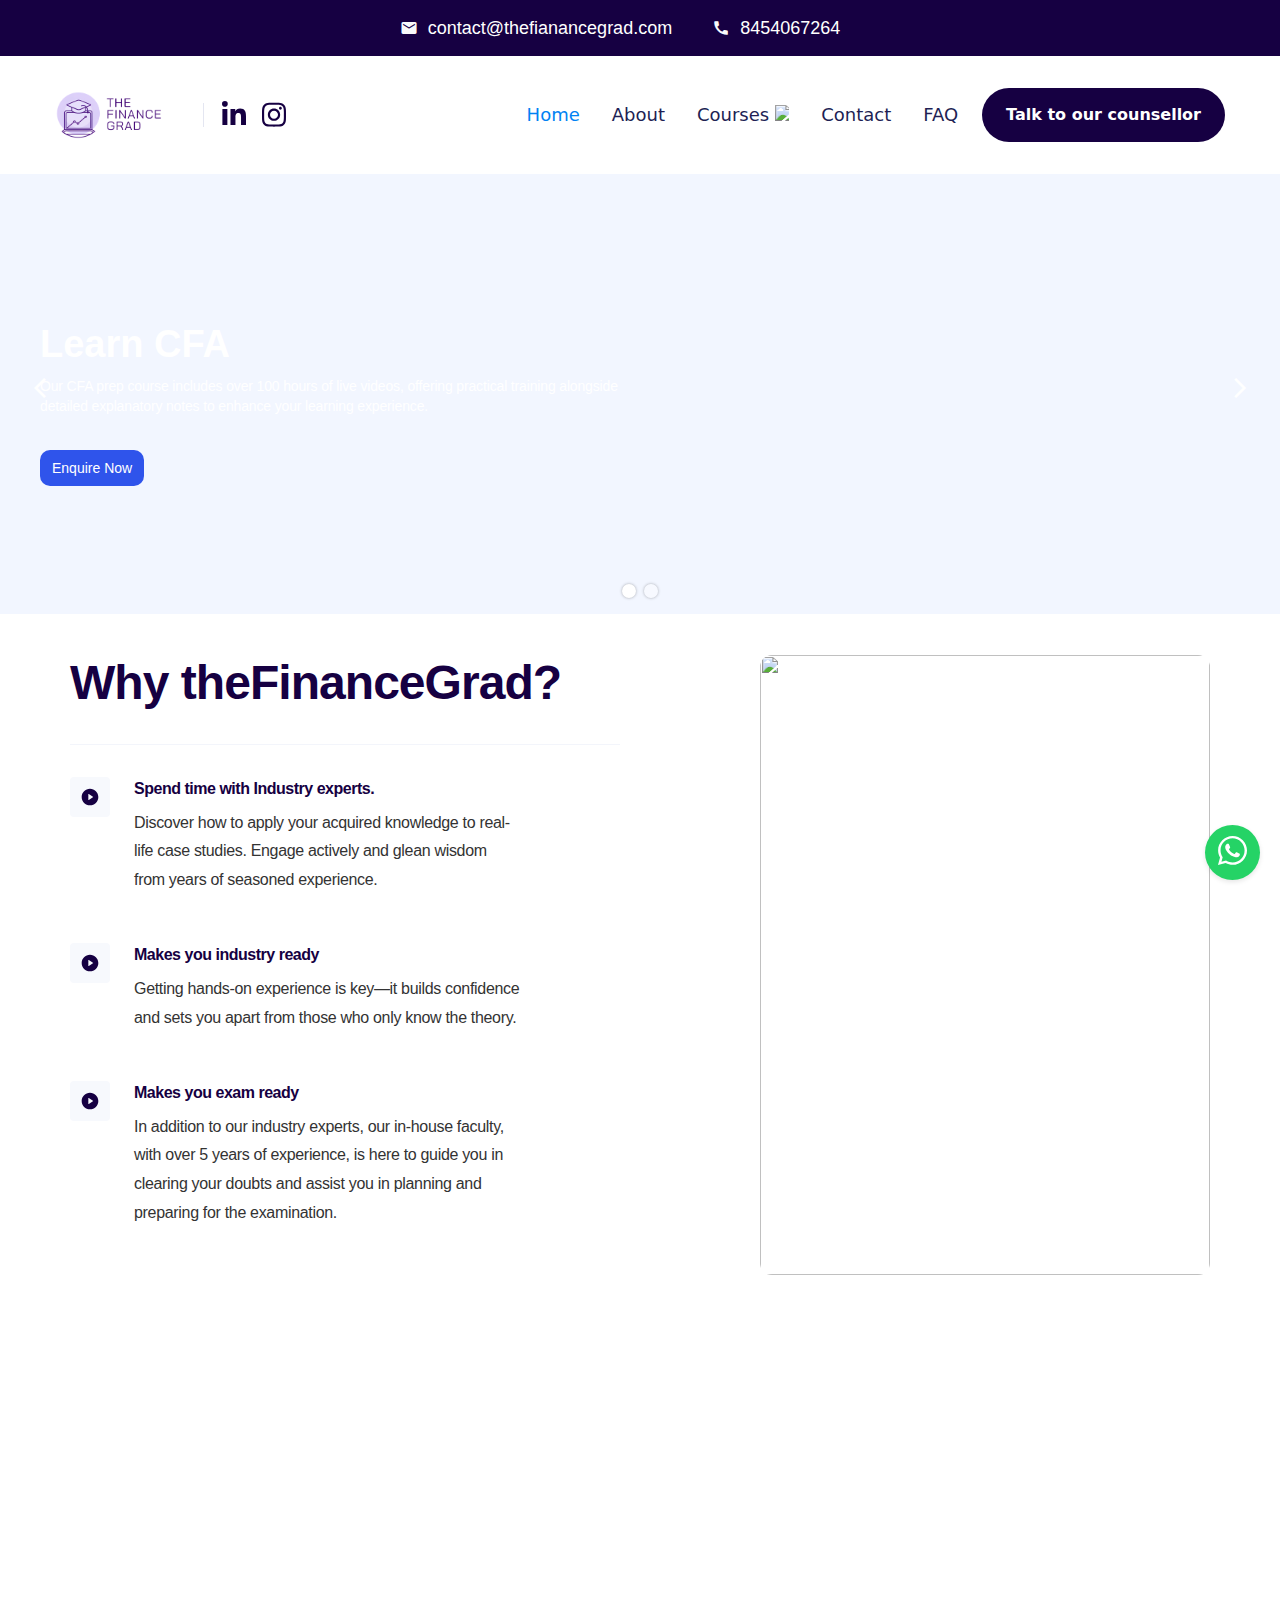
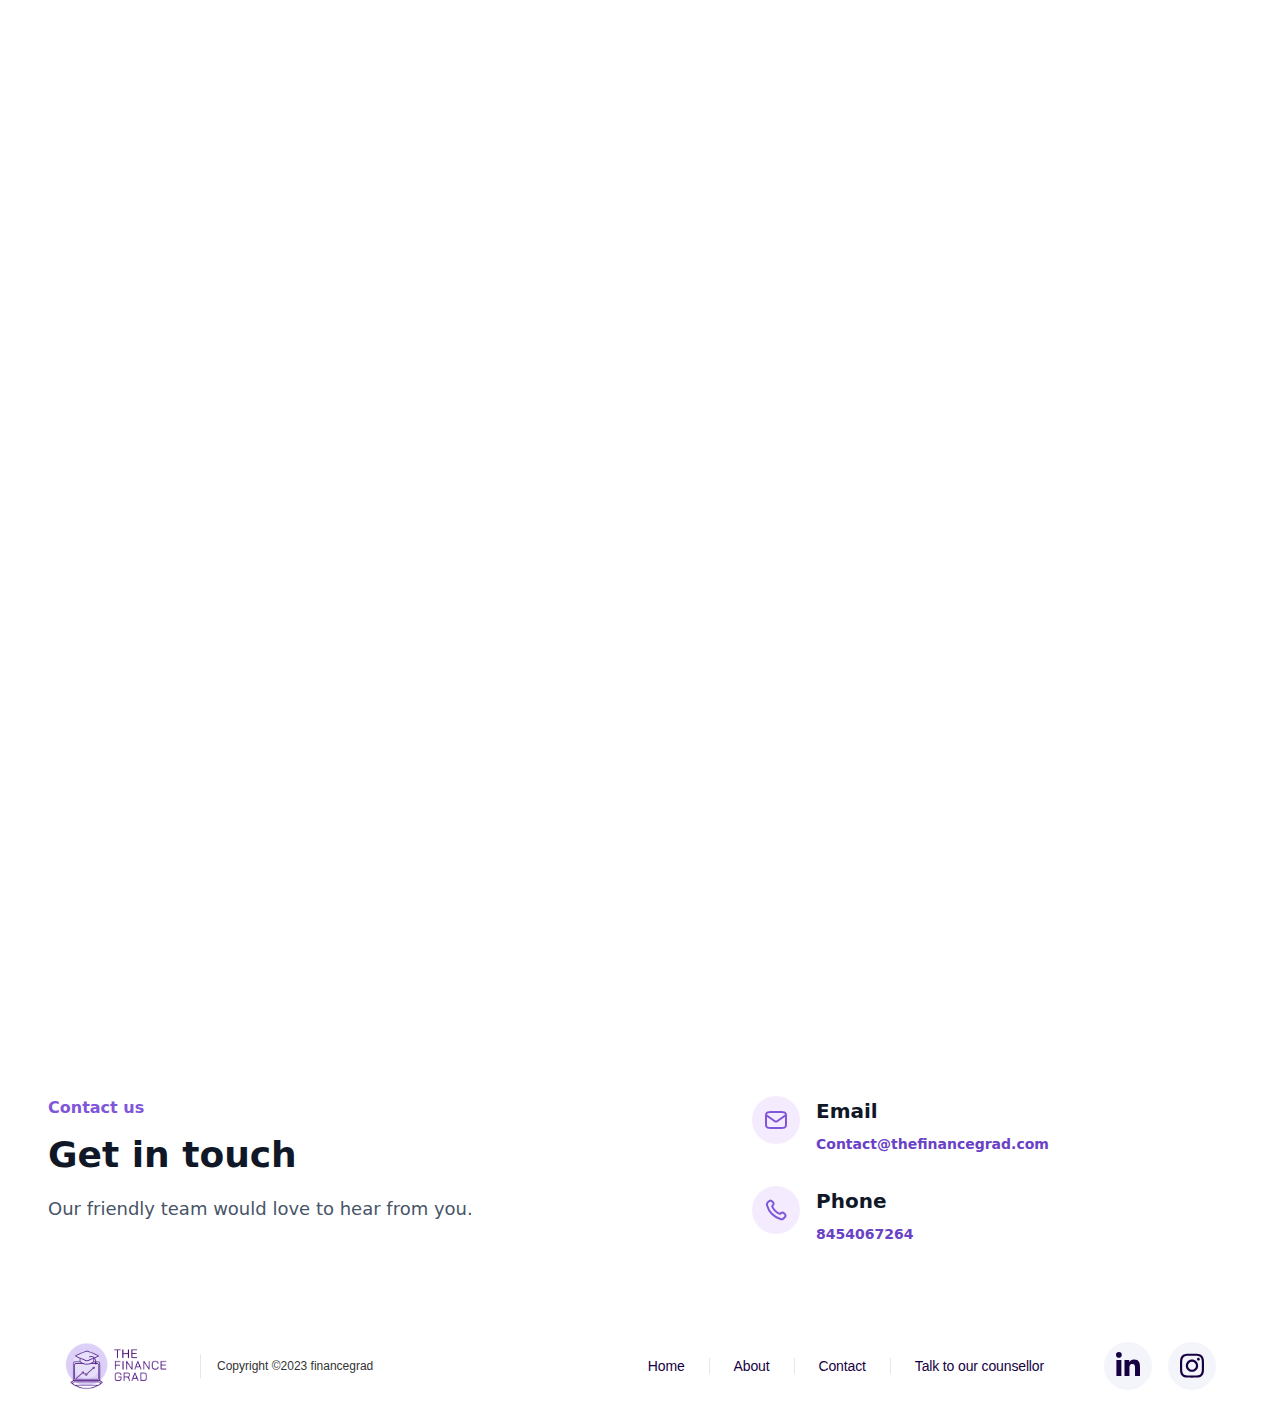
==== commit 50dec20f: "umm lets see" ====
--- a/index.html
+++ b/index.html
@@ -24,7 +24,7 @@
     <meta property="og:type" content="website" />
     <meta content="summary_large_image" name="twitter:card" />
     <meta content="width=device-width, initial-scale=1" name="viewport" />
-    <meta content="Webflow" name="generator" />
+   
     <link
       href="index_style.css"
       rel="stylesheet"
@@ -325,7 +325,7 @@
                       Our CFA prep course includes over 100 hours of live videos, offering practical training alongside detailed explanatory notes to enhance your learning experience.
                     </p>
                     <div class="sysf-ctas-wrapper">
-                      <a href="#" class="sysf-button sysf-medium w-inline-block"
+                      <a href="https://thefinancegrad.com/cfa.html" class="sysf-button sysf-medium w-inline-block"
                         ><div class="sysf-button-text">Enquire Now</div></a
                       >
                     </div>
@@ -346,7 +346,7 @@
                       Our FRM prep course features 100+ hours of live videos, providing application-based training complemented by detailed notes for an enriched learning experience
                     </p>
                     <div class="sysf-ctas-wrapper">
-                      <a href="#" class="sysf-button sysf-medium w-inline-block"
+                      <a href="https://thefinancegrad.com/frm.html" class="sysf-button sysf-medium w-inline-block"
                         ><div class="sysf-button-text">Enquire Now</div></a
                       >
                     </div>
@@ -581,7 +581,7 @@
                         </div>
                       </div>
                       <a href="#" class="f-navigation-button-2 w-inline-block"
-                        ><div>Know More</div></a
+                        ><div>Get Started</div></a
                       >
                     </div>
                   </div>
@@ -618,7 +618,7 @@
                         </div>
                       </div>
                       <a href="#" class="f-navigation-button-2 w-inline-block"
-                        ><div>Know More</div></a
+                        ><div>Get Started</div></a
                       >
                     </div>
                   </div> -->
@@ -657,7 +657,7 @@
                         </div>
                       </div>
                       <a href="#" class="f-navigation-button-2 w-inline-block"
-                        ><div>Know More</div></a
+                        ><div>Get Started</div></a
                       >
                     </div>
                   </div>
@@ -962,7 +962,7 @@
               <div class="brix---accordion-content-wrapper">
                 <div class="brix---accordion-header">
                   <div class="brix---color-neutral-800">
-                    <h3 class="brix---accordion-title">What is FRM Course?</h3>
+                    <h3 class="brix---accordion-title">How to join the institute?</h3>
                   </div>
                 </div>
                 <div class="brix---acordion-body">
@@ -970,17 +970,8 @@
                   <div class="brix---color-neutral-600">
                     <div class="brix---paragraph-default">
                       <p class="brix---mg-bottom-0">
-                        The FRM (Financial Risk Manager) course is a
-                        professional certification offered by the US-based
-                        Global Association of Risk Professionals (GARP). It
-                        equips individuals with expertise in managing financial
-                        risks. The topics covered in the course include:<br />Market
-                        risk<br />Credit risk<br />Operational risk<br />The FRM
-                        exams consist of 2 parts having a total of 10 sections.
-                        Owing to the diverse topics covered and the
-                        international orientation of the course it is highly
-                        regarded in the finance industry across the globe,
-                        particularly for roles involving risk management.
+                        
+To express interest in purchasing the course, please complete the Google Form on our website. Note that direct course purchases are unavailable on the website. After form submission, our Admissions team will review your application. If accepted, you'll receive an email or call to confirm your enrollment.
                       </p>
                     </div>
                   </div>
@@ -1002,7 +993,9 @@
                 <div class="brix---accordion-header">
                   <div class="brix---color-neutral-800">
                     <h3 class="brix---accordion-title">
-                      Is FRM better than CFA?
+                     
+Why don’t you take everyone?
+
                     </h3>
                   </div>
                 </div>
@@ -1011,16 +1004,7 @@
                   <div class="brix---color-neutral-600">
                     <div class="brix---paragraph-default">
                       <p class="brix---mg-bottom-0">
-                        The roles of a CFA (Chartered Financial Analyst) and FRM
-                        (Financial Risk Manager) are different. CFA is a
-                        backward-looking profession that analyzes past
-                        performance, forecasts future performance, and advises
-                        on investment opportunities. FRM plays an active role in
-                        identifying, quantifying, and mitigating the risks faced
-                        by a business. In a nutshell, the CFA is more
-                        comprehensive and suitable for a broader range of
-                        finance roles while FRM is a specialist in risk
-                        management.
+                        We're building a community of passionate individuals who contribute and learn together. Beyond industry insights, we prioritize peer-to-peer learning for a richer educational experience.
                       </p>
                     </div>
                   </div>
@@ -1042,7 +1026,8 @@
                 <div class="brix---accordion-header">
                   <div class="brix---color-neutral-800">
                     <h3 class="brix---accordion-title">
-                      What is the FRM exam duration?
+                      What if I am unable to clear the exams ?
+
                     </h3>
                   </div>
                 </div>
@@ -1051,15 +1036,8 @@
                   <div class="brix---color-neutral-600">
                     <div class="brix---paragraph-default">
                       <p class="brix---mg-bottom-0">
-                        There is no restriction on when and how you take the FRM
-                        exams. But once you apply for the FRM part 1, you need
-                        to clear both levels within 4 years from the
-                        registration date. The best part about the FRM course is
-                        that you can pace your preparations as per your comfort.
-                        Typically, candidates take several months to prepare for
-                        each part of the FRM exam. The exams are held twice a
-                        year, and candidates can choose to take both parts on
-                        the same day or in separate sittings.
+                        In the event that you are unable to pass the exams, we offer pass protection, ensuring you retain access to our classes for future attempts whenever you decide to pursue them.
+
                       </p>
                     </div>
                   </div>
@@ -1073,44 +1051,7 @@
                 />
               </div>
             </div>
-            <div
-              data-w-id="18552f33-e214-10dc-8b02-122cfff4f0e8"
-              class="brix---accordion-item-wrapper-v4"
-            >
-              <div class="brix---accordion-content-wrapper">
-                <div class="brix---accordion-header">
-                  <div class="brix---color-neutral-800">
-                    <h3 class="brix---accordion-title">
-                      How many hours I need to dedicate for FRM exam ?
-                    </h3>
-                  </div>
-                </div>
-                <div class="brix---acordion-body">
-                  <div class="brix---accordion-spacer"></div>
-                  <div class="brix---color-neutral-600">
-                    <div class="brix---paragraph-default">
-                      <p class="brix---mg-bottom-0">
-                        The preparation time for the FRM (Financial Risk
-                        Manager) exam varies based on individual factors like
-                        prior knowledge, study habits, and experience. GARP
-                        suggests allocating around 200-240 hours per exam part.
-                        The test covers diverse topics like quantitative
-                        analysis, risk modeling, market risk, and more, so ample
-                        time for study materials review and practice exams is
-                        crucial for success.
-                      </p>
-                    </div>
-                  </div>
-                </div>
-              </div>
-              <div class="brix---accordion-icon-wrapper">
-                <img
-                  src="https://assets-global.website-files.com/6594ece5f7632898132adce7/6597a0e954beab5b4feb85e1_chevron-right-icon-elements-brix-templates.svg"
-                  alt="Icon - Elements Webflow Library - BRIX Templates"
-                  class="brix---accordion-arrow-icon"
-                />
-              </div>
-            </div>
+         
           </div>
           <div class="w-layout-grid brix---grid-1-column-gap-row-24px">
             <div
@@ -1121,7 +1062,7 @@
                 <div class="brix---accordion-header">
                   <div class="brix---color-neutral-800">
                     <h3 class="brix---accordion-title">
-                      Who is eligible for FRM Course
+                      What happens once we enroll ?
                     </h3>
                   </div>
                 </div>
@@ -1130,13 +1071,7 @@
                   <div class="brix---color-neutral-600">
                     <div class="brix---paragraph-default">
                       <p class="brix---mg-bottom-0">
-                        To be eligible to pursue the FRM course, you need to
-                        obtain a bachelor’s degree. Although, you can write part
-                        1 of the FRM exams along with the bachelor’s degree to
-                        save time. However, to obtain the certification, you
-                        should complete a minimum of 2 years of work experience
-                        in the field of risk management after completing the
-                        certification.
+                        You will become a part of our elite batch, which comprises highly competent peers and top industry professionals from various domains within finance.
                       </p>
                     </div>
                   </div>
@@ -1159,7 +1094,9 @@
                 <div class="brix---accordion-header">
                   <div class="brix---color-neutral-800">
                     <h3 class="brix---accordion-title">
-                      Is FRM better than MBA?
+                      How do we know who will teach us ?
+
+
                     </h3>
                   </div>
                 </div>
@@ -1168,14 +1105,8 @@
                   <div class="brix---color-neutral-600">
                     <div class="brix---paragraph-default">
                       <p class="brix---mg-bottom-0">
-                        As you know, MBAs are business administrators. Hence,
-                        they are responsible for activities related to the
-                        smooth running of the business. Disciplines like
-                        marketing, finance, IT, HR, etc. are a part of the MBA
-                        course. Essentially, they form a part of the operational
-                        management of the business. On the other hand, FRM plays
-                        an active role in identifying, quantifying, and
-                        mitigating the risks faced by a business.
+                        Due to ongoing internal matters, we are temporarily unable to officially disclose the names of our faculty members. However, we plan to do so in the near future. For any inquiries, feel free to contact our Admissions team by scheduling a call or sending a message on WhatsApp. We appreciate your understanding.
+
                       </p>
                     </div>
                   </div>
@@ -1189,40 +1120,7 @@
                 />
               </div>
             </div>
-            <div
-              data-w-id="a4e8a734-3c1d-232c-786b-fa21e797903a"
-              class="brix---accordion-item-wrapper-v4"
-            >
-              <div class="brix---accordion-content-wrapper">
-                <div class="brix---accordion-header">
-                  <div class="brix---color-neutral-800">
-                    <h3 class="brix---accordion-title">
-                      Is FRM worth it in India?
-                    </h3>
-                  </div>
-                </div>
-                <div class="brix---acordion-body">
-                  <div class="brix---accordion-spacer"></div>
-                  <div class="brix---color-neutral-600">
-                    <div class="brix---paragraph-default">
-                      <p class="brix---mg-bottom-0">
-                        For professionals in risk management or finance, the FRM
-                        course is highly regarded, enhancing expertise in
-                        financial risk. It can lead to career advancement and
-                        increased earning potential.
-                      </p>
-                    </div>
-                  </div>
-                </div>
-              </div>
-              <div class="brix---accordion-icon-wrapper">
-                <img
-                  src="https://assets-global.website-files.com/6594ece5f7632898132adce7/6597a0e954beab5b4feb85e1_chevron-right-icon-elements-brix-templates.svg"
-                  alt="Icon - Elements Webflow Library - BRIX Templates"
-                  class="brix---accordion-arrow-icon"
-                />
-              </div>
-            </div>
+       
             <div
               data-w-id="1d792d1d-a281-73fa-6d48-7d87c6d54561"
               class="brix---accordion-item-wrapper-v4"
@@ -1231,7 +1129,8 @@
                 <div class="brix---accordion-header">
                   <div class="brix---color-neutral-800">
                     <h3 class="brix---accordion-title">
-                      What are pre-requite for FRM program ?
+                      Where to find the form ?
+
                     </h3>
                   </div>
                 </div>
@@ -1240,10 +1139,9 @@
                   <div class="brix---color-neutral-600">
                     <div class="brix---paragraph-default">
                       <p class="brix---mg-bottom-0">
-                        Before enrolling in the FRM Program, no specific
-                        educational or professional prerequisites are required.
-                        You can register for the program without needing any
-                        specific qualifications or prior experience.
+                        The form is available on our website. If you encounter any difficulties accessing it, please don't hesitate to reach out to us for assistance.
+
+
                       </p>
                     </div>
                   </div>
--- a/index_style.css
+++ b/index_style.css
@@ -8067,7 +8067,7 @@
   }
   
   .f-content-list-wrapper-small {
-    max-width: 300px;
+    max-width: 450px;
     grid-row-gap: 48px;
     flex-direction: column;
     margin-bottom: 48px;
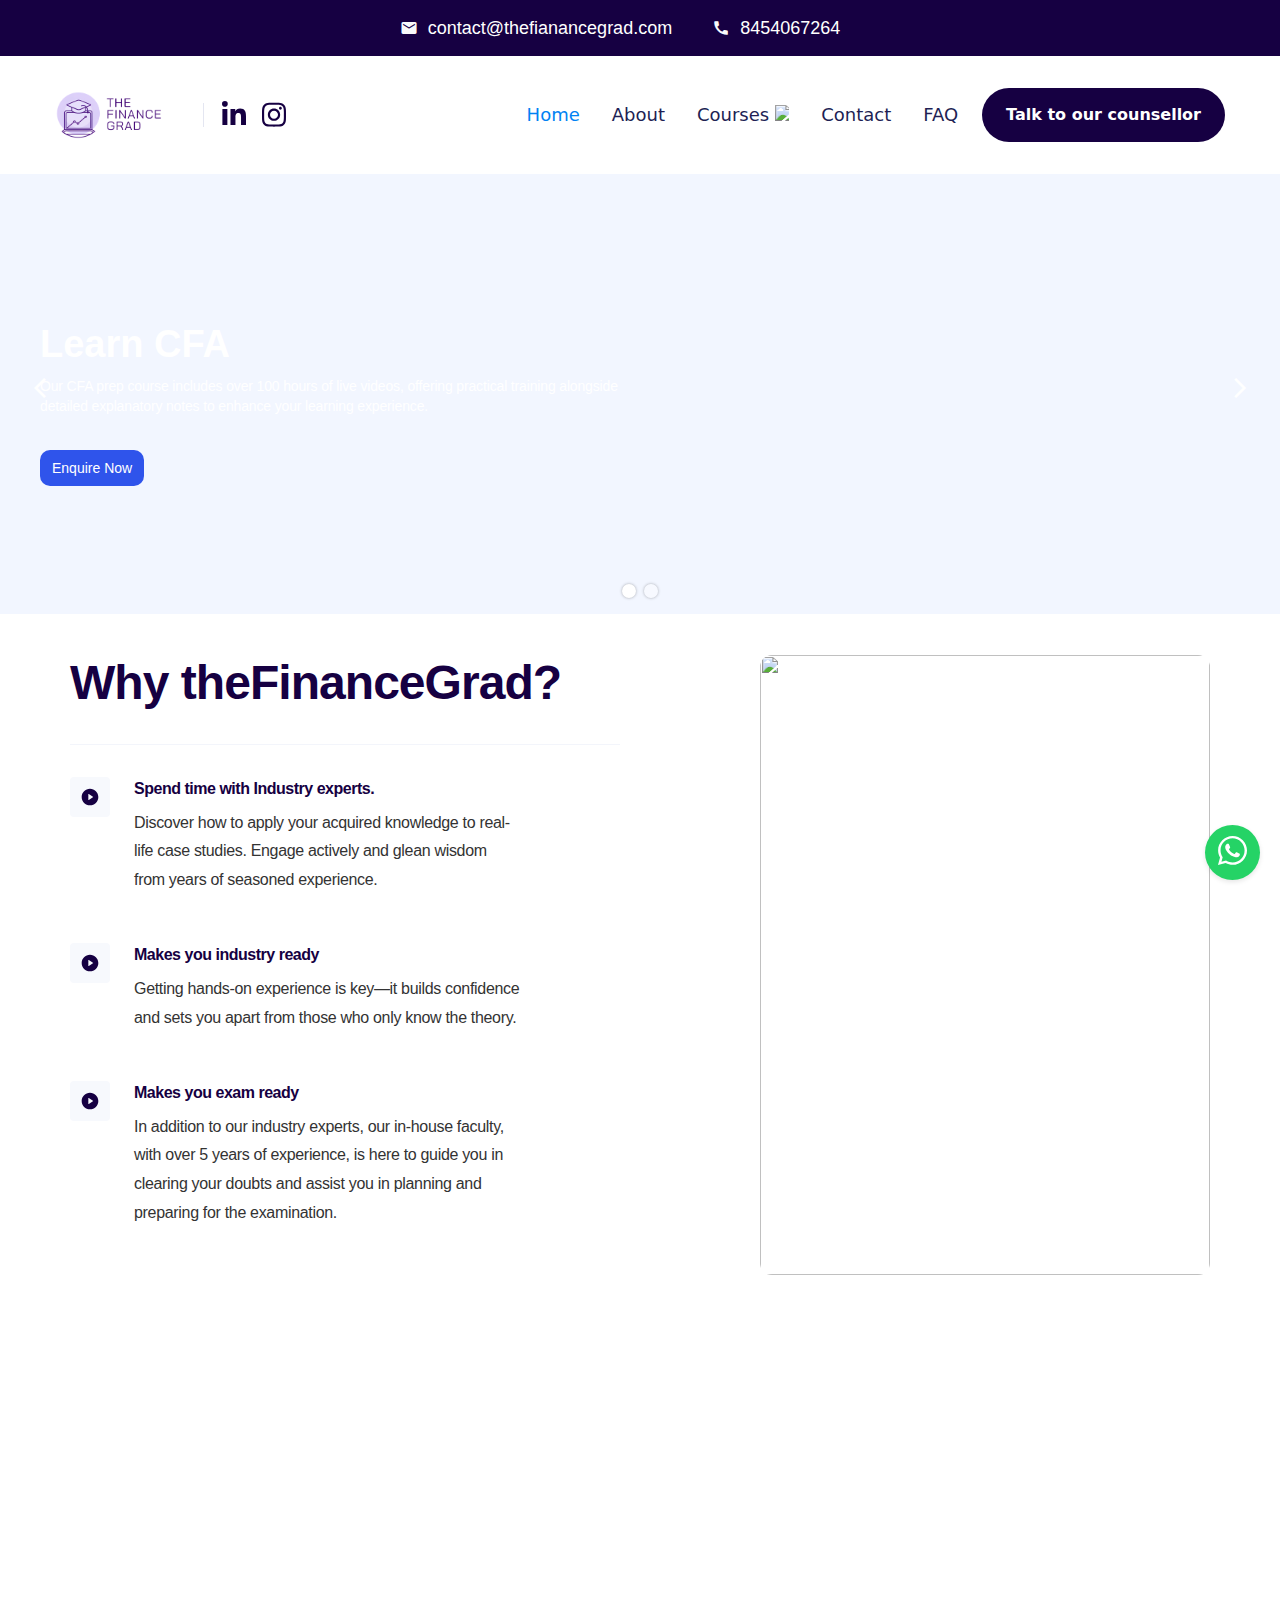
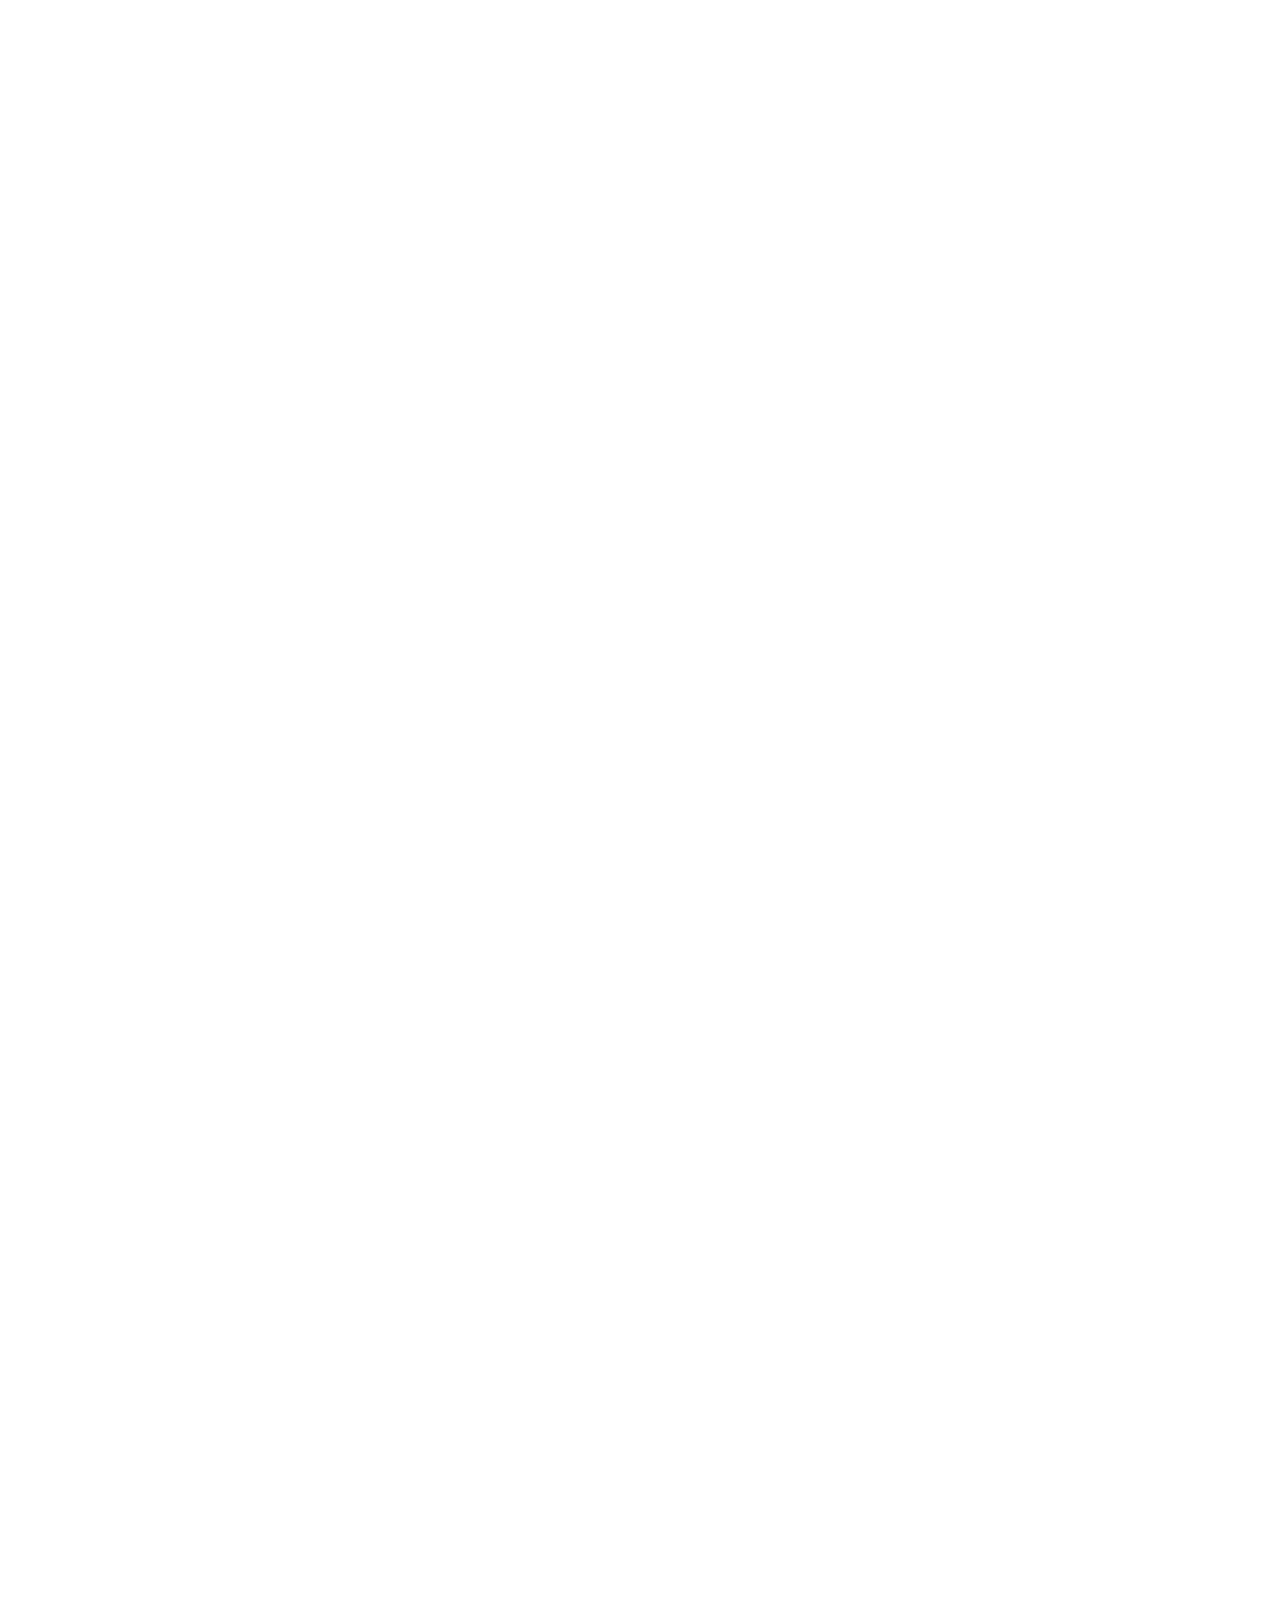
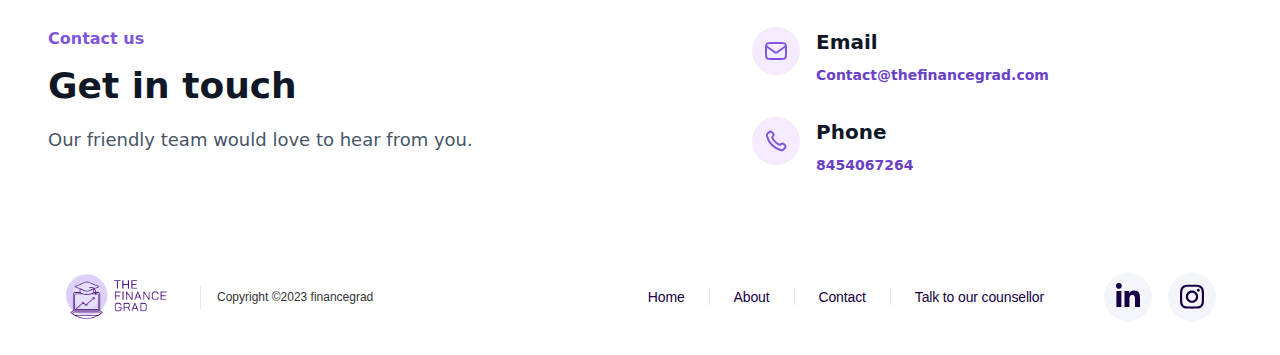
==== commit a1a1e4bc: "kya yaar 2" ====
--- a/index.html
+++ b/index.html
@@ -88,6 +88,16 @@
       href="icons/title-bar.png"
       rel="apple-touch-icon"
     />
+
+<!-- Google tag (gtag.js) -->
+<script async src="https://www.googletagmanager.com/gtag/js?id=G-YE4D3110RS"></script>
+<script>
+  window.dataLayer = window.dataLayer || [];
+  function gtag(){dataLayer.push(arguments);}
+  gtag('js', new Date());
+
+  gtag('config', 'G-YE4D3110RS');
+</script>
   </head>
   <body>
     <div class="f-banner">
@@ -141,7 +151,7 @@
                 
                 
                 </div></a
-              ><a href="#" class="f-navigation-social-link-4 w-inline-block"
+              ><a href="https://www.instagram.com/thefinancegrad?igsh=ZnJjczQzMjE4cTds" class="f-navigation-social-link-4 w-inline-block"
                 ><div class="f-icon-regular-6 w-embed">
                   <svg xmlns="http://www.w3.org/2000/svg" viewBox="0 0 448 512" class="icon">
                     <path d="M224.1 141c-63.6 0-114.9 51.3-114.9 114.9s51.3 114.9 114.9 114.9S339 319.5 339 255.9 287.7 141 224.1 141zm0 189.6c-41.1 0-74.7-33.5-74.7-74.7s33.5-74.7 74.7-74.7 74.7 33.5 74.7 74.7-33.6 74.7-74.7 74.7zm146.4-194.3c0 14.9-12 26.8-26.8 26.8-14.9 0-26.8-12-26.8-26.8s12-26.8 26.8-26.8 26.8 12 26.8 26.8zm76.1 27.2c-1.7-35.9-9.9-67.7-36.2-93.9-26.2-26.2-58-34.4-93.9-36.2-37-2.1-147.9-2.1-184.9 0-35.8 1.7-67.6 9.9-93.9 36.1s-34.4 58-36.2 93.9c-2.1 37-2.1 147.9 0 184.9 1.7 35.9 9.9 67.7 36.2 93.9s58 34.4 93.9 36.2c37 2.1 147.9 2.1 184.9 0 35.9-1.7 67.7-9.9 93.9-36.2 26.2-26.2 34.4-58 36.2-93.9 2.1-37 2.1-147.8 0-184.8zM398.8 388c-7.8 19.6-22.9 34.7-42.6 42.6-29.5 11.7-99.5 9-132.1 9s-102.7 2.6-132.1-9c-19.6-7.8-34.7-22.9-42.6-42.6-11.7-29.5-9-99.5-9-132.1s-2.6-102.7 9-132.1c7.8-19.6 22.9-34.7 42.6-42.6 29.5-11.7 99.5-9 132.1-9s102.7-2.6 132.1 9c19.6 7.8 34.7 22.9 42.6 42.6 11.7 29.5 9 99.5 9 132.1s2.7 102.7-9 132.1z" fill="currentColor"/>
@@ -255,7 +265,7 @@
                   >
                 </li>
                 <li class="brix---header-nav-list-item-show-in-mbl-3">
-                  <a href="#" class="brix---btn-primary-small-4 w-button"
+                  <a href="https://calendly.com/thefinancegrad/admissions-1" class="brix---btn-primary-small-4 w-button"
                     >Talk to our counsellor</a
                   >
                 </li>
@@ -290,7 +300,7 @@
               ></div>
             </div>
             <div class="brix---btn-header-hidden-on-mbl-3">
-              <a href="#" class="brix---btn-primary-small-4 w-button"
+              <a href="https://calendly.com/thefinancegrad/admissions-1" class="brix---btn-primary-small-4 w-button"
                 >Talk to our counsellor</a
               >
             </div>
@@ -552,11 +562,11 @@
                       class="brix---testimonial-image-wrapper w-inline-block"
                       ><img
                         srcset="
-                        https://images.unsplash.com/photo-1454165804606-c3d57bc86b40?q=80&w=2070&auto=format&fit=crop&ixlib=rb-4.0.3&ixid=M3wxMjA3fDB8MHxwaG90by1wYWdlfHx8fGVufDB8fHx8fA%3D%3D
+                       
                         "
                         alt="John Carter - Elements Webflow Library - BRIX Templates"
                         sizes="(max-width: 479px) 85vw, (max-width: 767px) 89vw, (max-width: 991px) 41vw, (max-width: 1439px) 26vw, 369.328125px"
-                        src="https://assets-global.website-files.com/6594ece5f7632898132adce7/6597a3d1d27f43ed0239bec7_john-carter-team-member-brix-templates-avatar-picture.jpeg"
+                        src="assets/WhatsApp Image 2024-02-03 at 16.39.09_ec8ad66b.jpg"
                         class="brix---avatar-image-link"
                       />
                       <div class="brix---badge-wrapper-top-right">
@@ -580,8 +590,8 @@
                           </p>
                         </div>
                       </div>
-                      <a href="#" class="f-navigation-button-2 w-inline-block"
-                        ><div>Get Started</div></a
+                      <a href="https://forms.gle/w5w8Wt8jhQjq656EA" target="_blank" class="f-navigation-button-2 w-inline-block"
+                        ><div>Register Now</div></a
                       >
                     </div>
                   </div>
@@ -618,7 +628,7 @@
                         </div>
                       </div>
                       <a href="#" class="f-navigation-button-2 w-inline-block"
-                        ><div>Get Started</div></a
+                        ><div>Register Now</div></a
                       >
                     </div>
                   </div> -->
@@ -627,12 +637,10 @@
                       href="#"
                       class="brix---testimonial-image-wrapper w-inline-block"
                       ><img
-                        srcset="
-                        https://images.unsplash.com/photo-1592495989226-03f88104f8cc?q=80&w=1824&auto=format&fit=crop&ixlib=rb-4.0.3&ixid=M3wxMjA3fDB8MHxwaG90by1wYWdlfHx8fGVufDB8fHx8fA%3D%3D
-                        "
+                       
                         alt="John Carter - Elements Webflow Library - BRIX Templates"
                         sizes="(max-width: 479px) 85vw, (max-width: 767px) 89vw, (max-width: 991px) 41vw, (max-width: 1439px) 26vw, 369.34375px"
-                        src="https://assets-global.website-files.com/6594ece5f7632898132adce7/6597a3d1d27f43ed0239bec7_john-carter-team-member-brix-templates-avatar-picture.jpeg"
+                        src="assets/WhatsApp Image 2024-02-03 at 16.49.47_d786a66c.jpg"
                         class="brix---avatar-image-link"
                       />
                       <div class="brix---badge-wrapper-top-right">
@@ -656,8 +664,8 @@
                           </p>
                         </div>
                       </div>
-                      <a href="#" class="f-navigation-button-2 w-inline-block"
-                        ><div>Get Started</div></a
+                      <a href="https://forms.gle/w5w8Wt8jhQjq656EA" target="_blank" class="f-navigation-button-2 w-inline-block"
+                        ><div>Register Now</div></a
                       >
                     </div>
                   </div>
@@ -1276,19 +1284,19 @@
               id="w-node-_90620704-5af2-9dbf-343f-5c15a42c39d7-a42c39cf"
               class="f-footer-menu"
             >
-              <a href="#" class="f-footer-link w-inline-block"
+              <a href="#home" class="f-footer-link w-inline-block"
                 ><div>Home</div></a
               >
               <div class="f-footer-vertical-divider"></div>
-              <a href="#" class="f-footer-link w-inline-block"
+              <a href="#about" class="f-footer-link w-inline-block"
                 ><div>About</div></a
               >
               <div class="f-footer-vertical-divider"></div>
-              <a href="#" class="f-footer-link w-inline-block"
+              <a href="#contact" class="f-footer-link w-inline-block"
                 ><div>Contact</div></a
               >
               <div class="f-footer-vertical-divider"></div>
-              <a href="#" class="f-footer-link w-inline-block"
+              <a href="https://calendly.com/thefinancegrad/admissions-1" class="f-footer-link w-inline-block"
                 ><div>Talk to our counsellor</div></a
               >
             </div>
--- a/index_style.css
+++ b/index_style.css
@@ -10788,7 +10788,7 @@
     }
   
     .f-navigation-button-2 {
-      display: none;
+   margin-top: 1.6rem;
     }
   
     .brix---btn-primary-small {
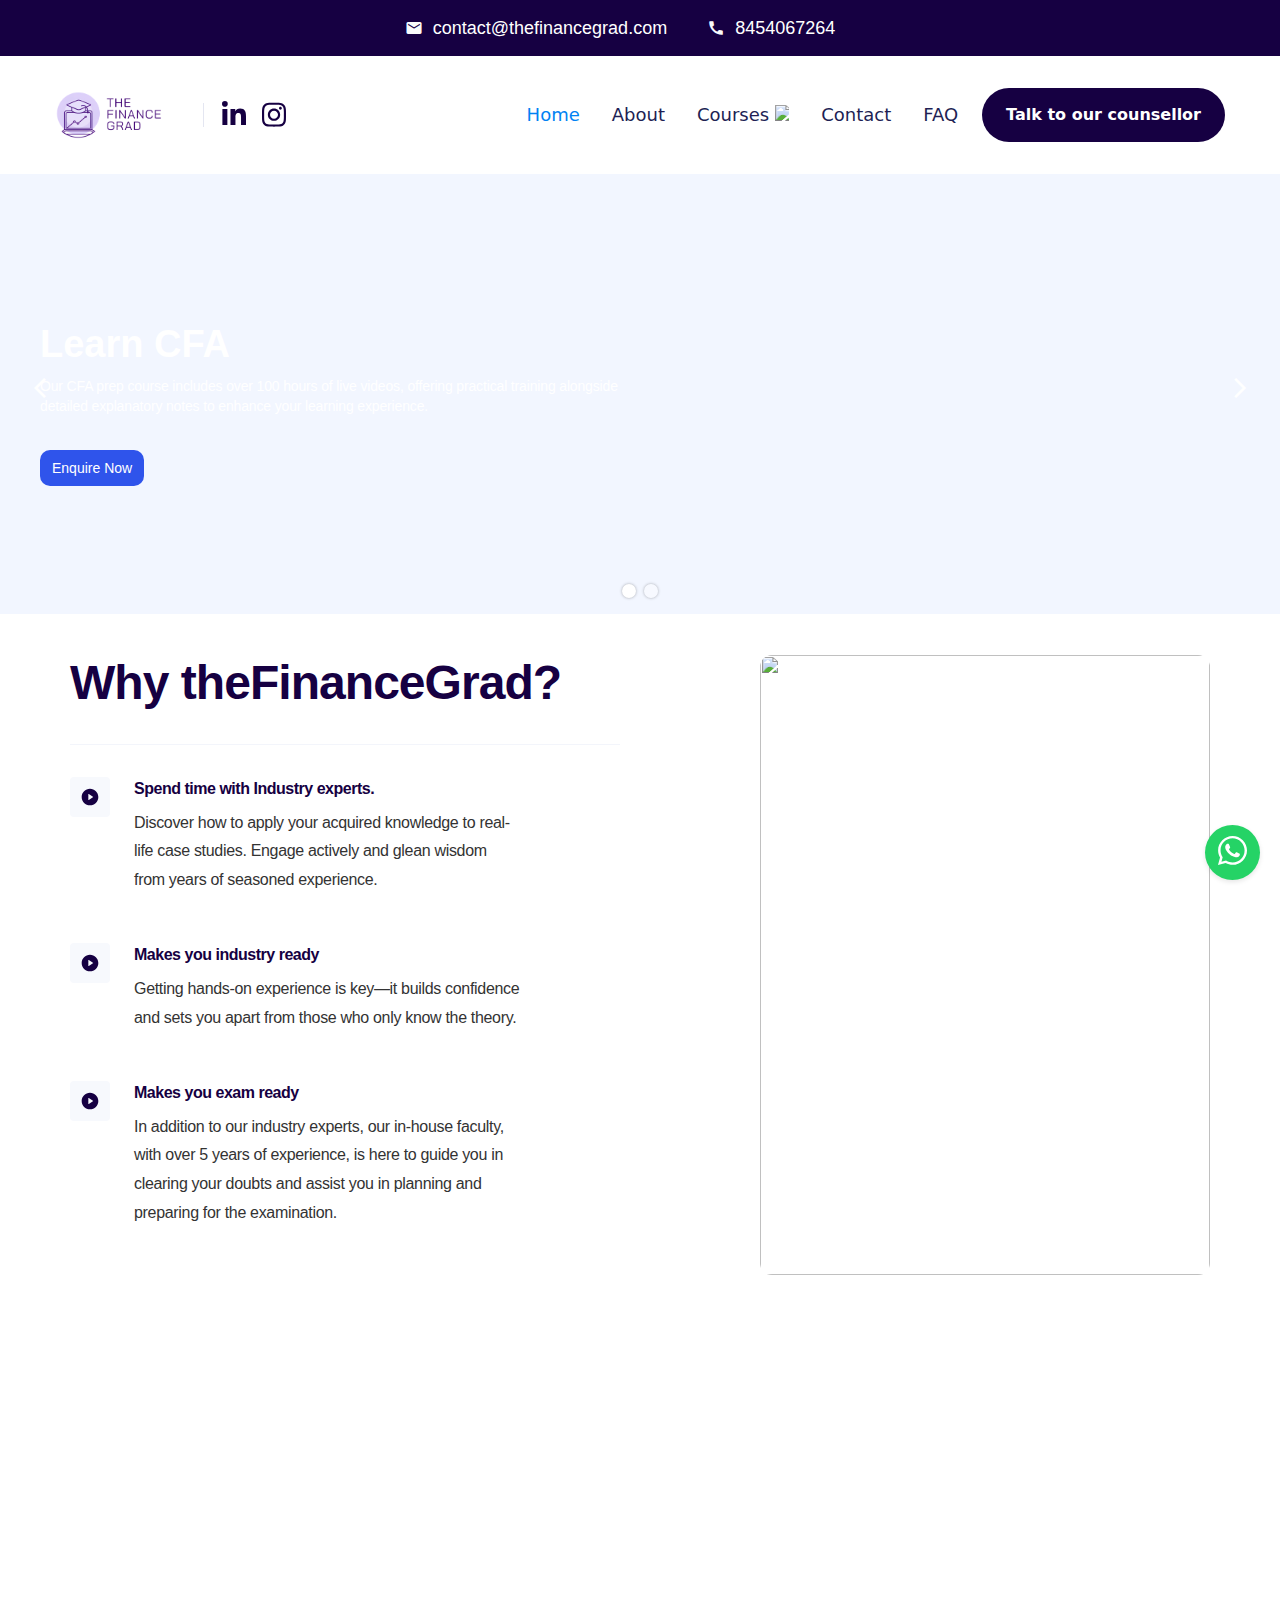
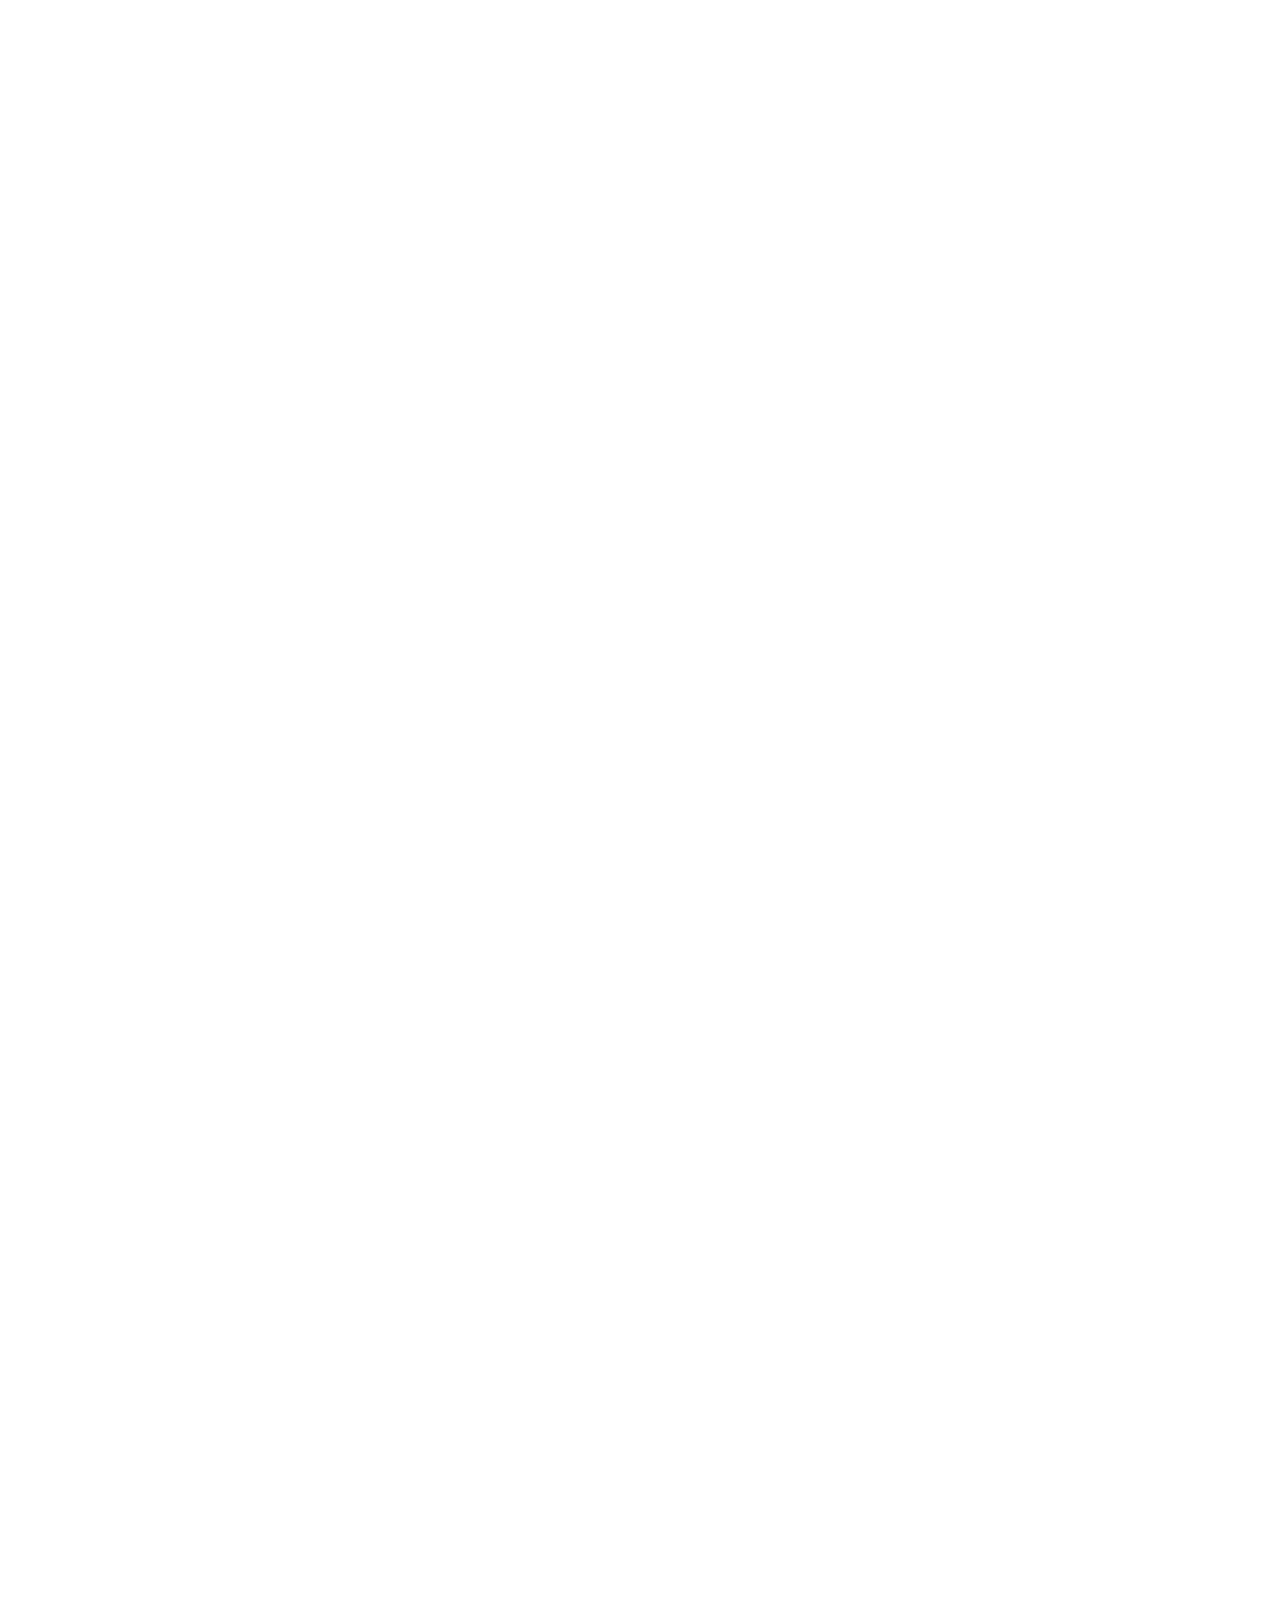
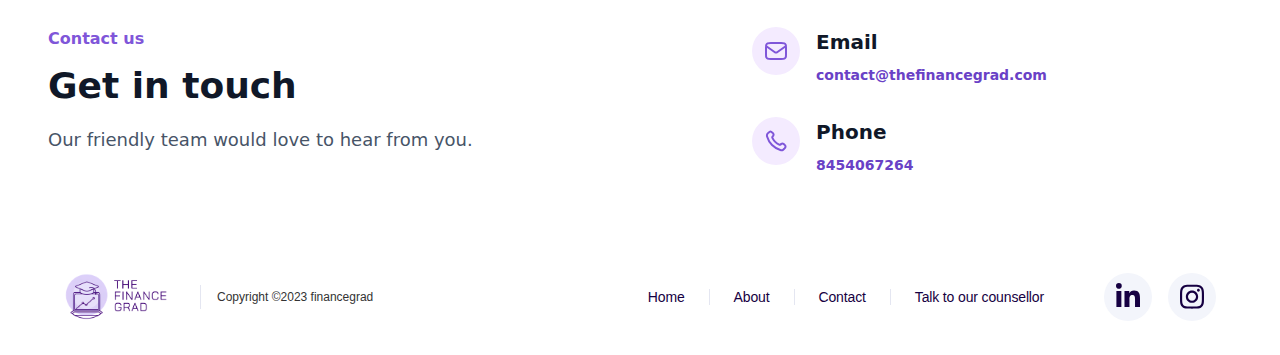
==== commit e7f09500: "fixed in email" ====
--- a/index.html
+++ b/index.html
@@ -99,14 +99,22 @@
   gtag('config', 'G-YE4D3110RS');
 </script>
   </head>
+  <script async src="https://www.googletagmanager.com/gtag/js?id=G-BE2F55TRPT"></script>
+<script>
+  window.dataLayer = window.dataLayer || [];
+  function gtag(){dataLayer.push(arguments);}
+  gtag('js', new Date());
+
+  gtag('config', 'G-BE2F55TRPT');
+</script>
   <body>
     <div class="f-banner">
       <div class="f-banner-container-center">
         <a
-          href="mailto:contact@thefianancegrad.com"
+          href="mailto:contact@thefinancegrad.com"
           class="brix---link-wrapper-color-primary w-inline-block"
           ><div class="text-block">email</div>
-          <div class="brix---link-text">contact@thefianancegrad.com</div></a
+          <div class="brix---link-text">contact@thefinancegrad.com</div></a
         ><a
           href="tel:8454067264"
           class="brix---link-wrapper-color-primary w-inline-block"
@@ -1212,7 +1220,7 @@
                     <h3 class="uui-heading-xxsmall">Email</h3>
                     <div class="uui-space-xxsmall"></div>
                     <a href="#" class="uui-text-style-link-02"
-                      >Contact@thefinancegrad.com</a
+                      >contact@thefinancegrad.com</a
                     >
                   </div>
                 </div>
